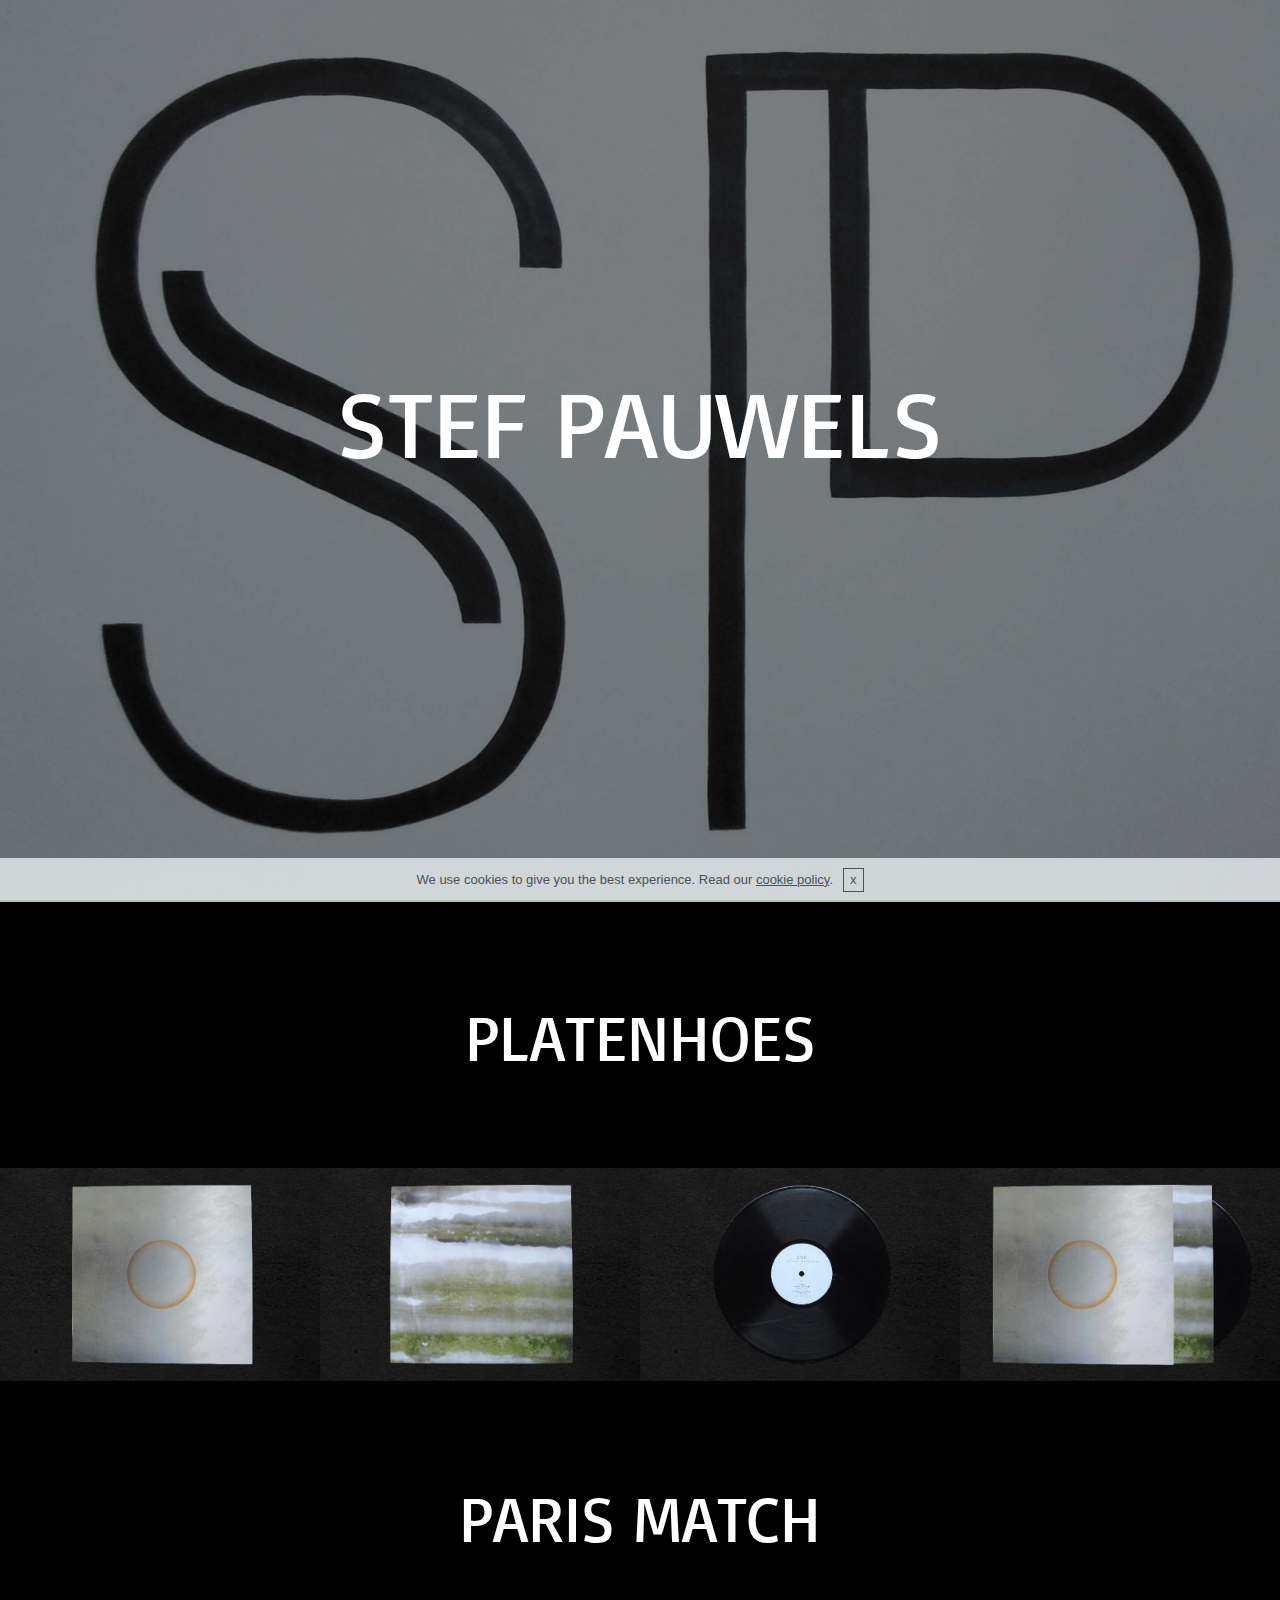
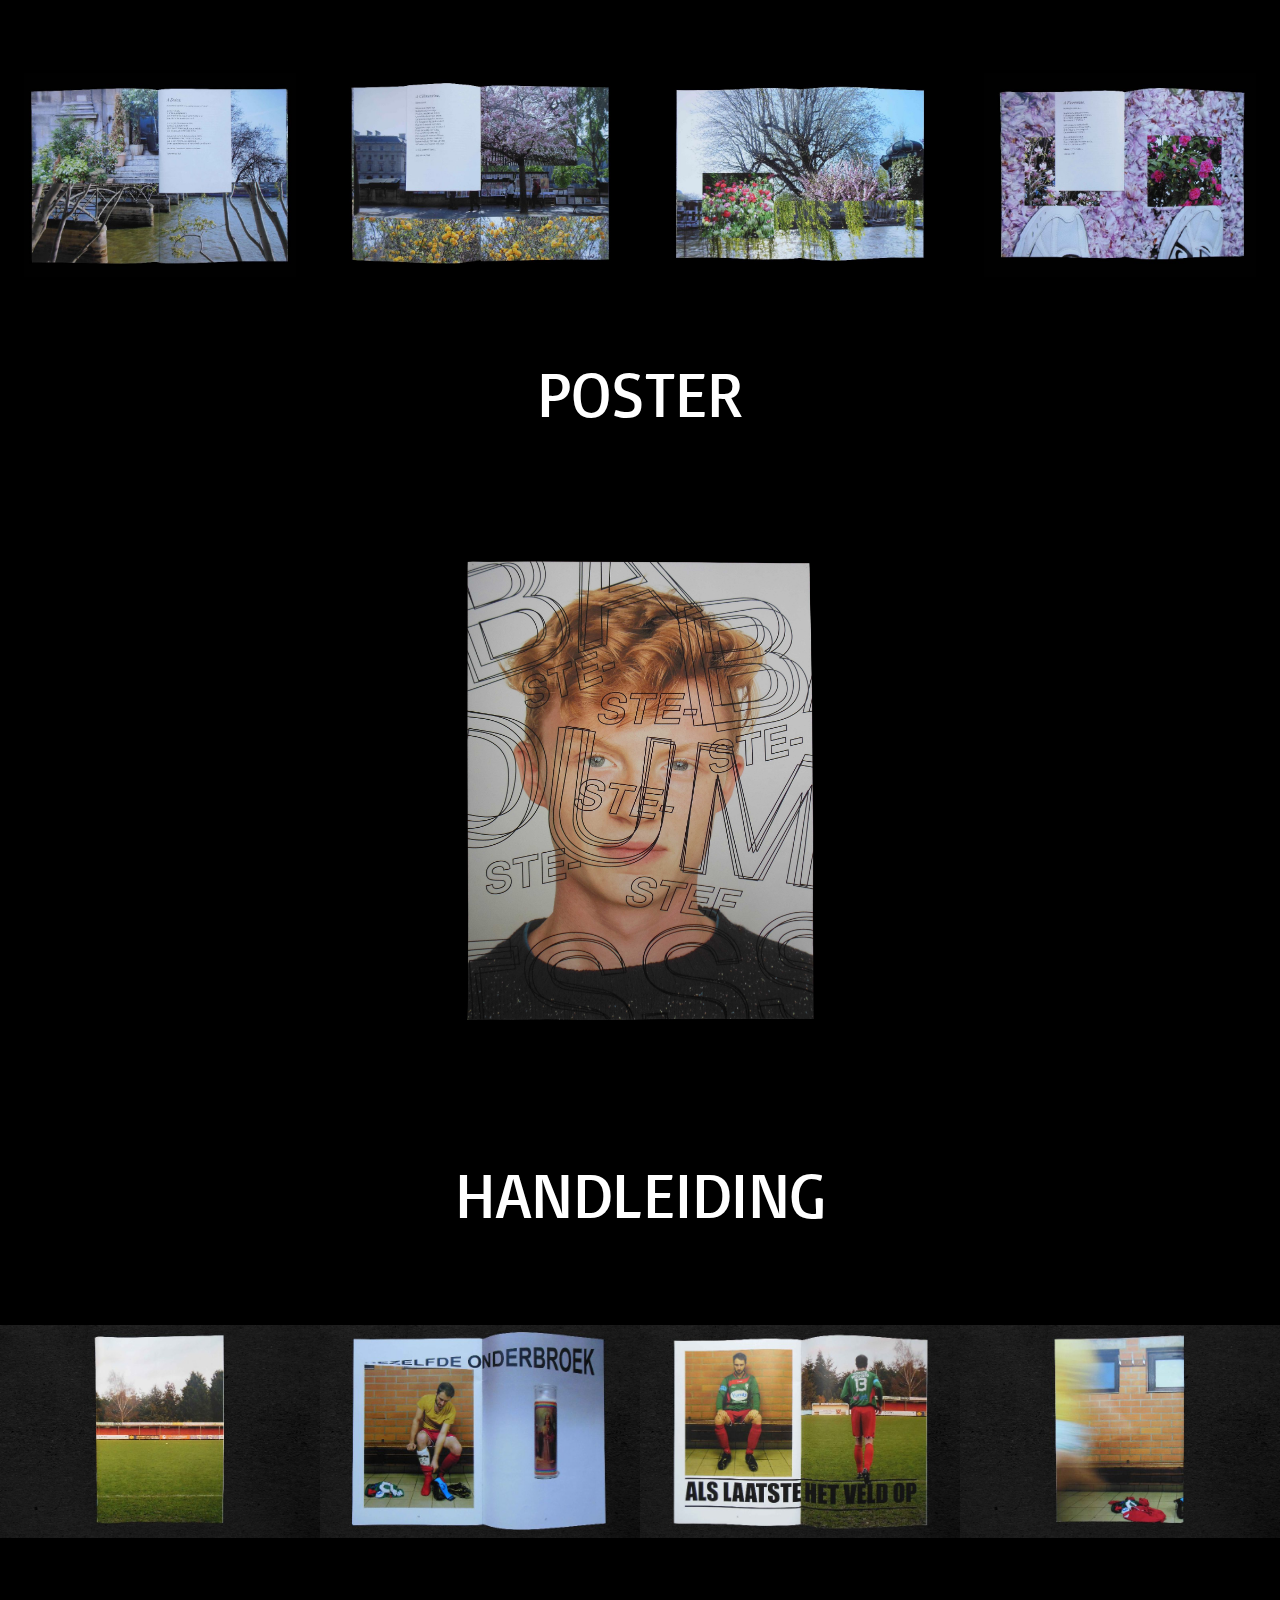
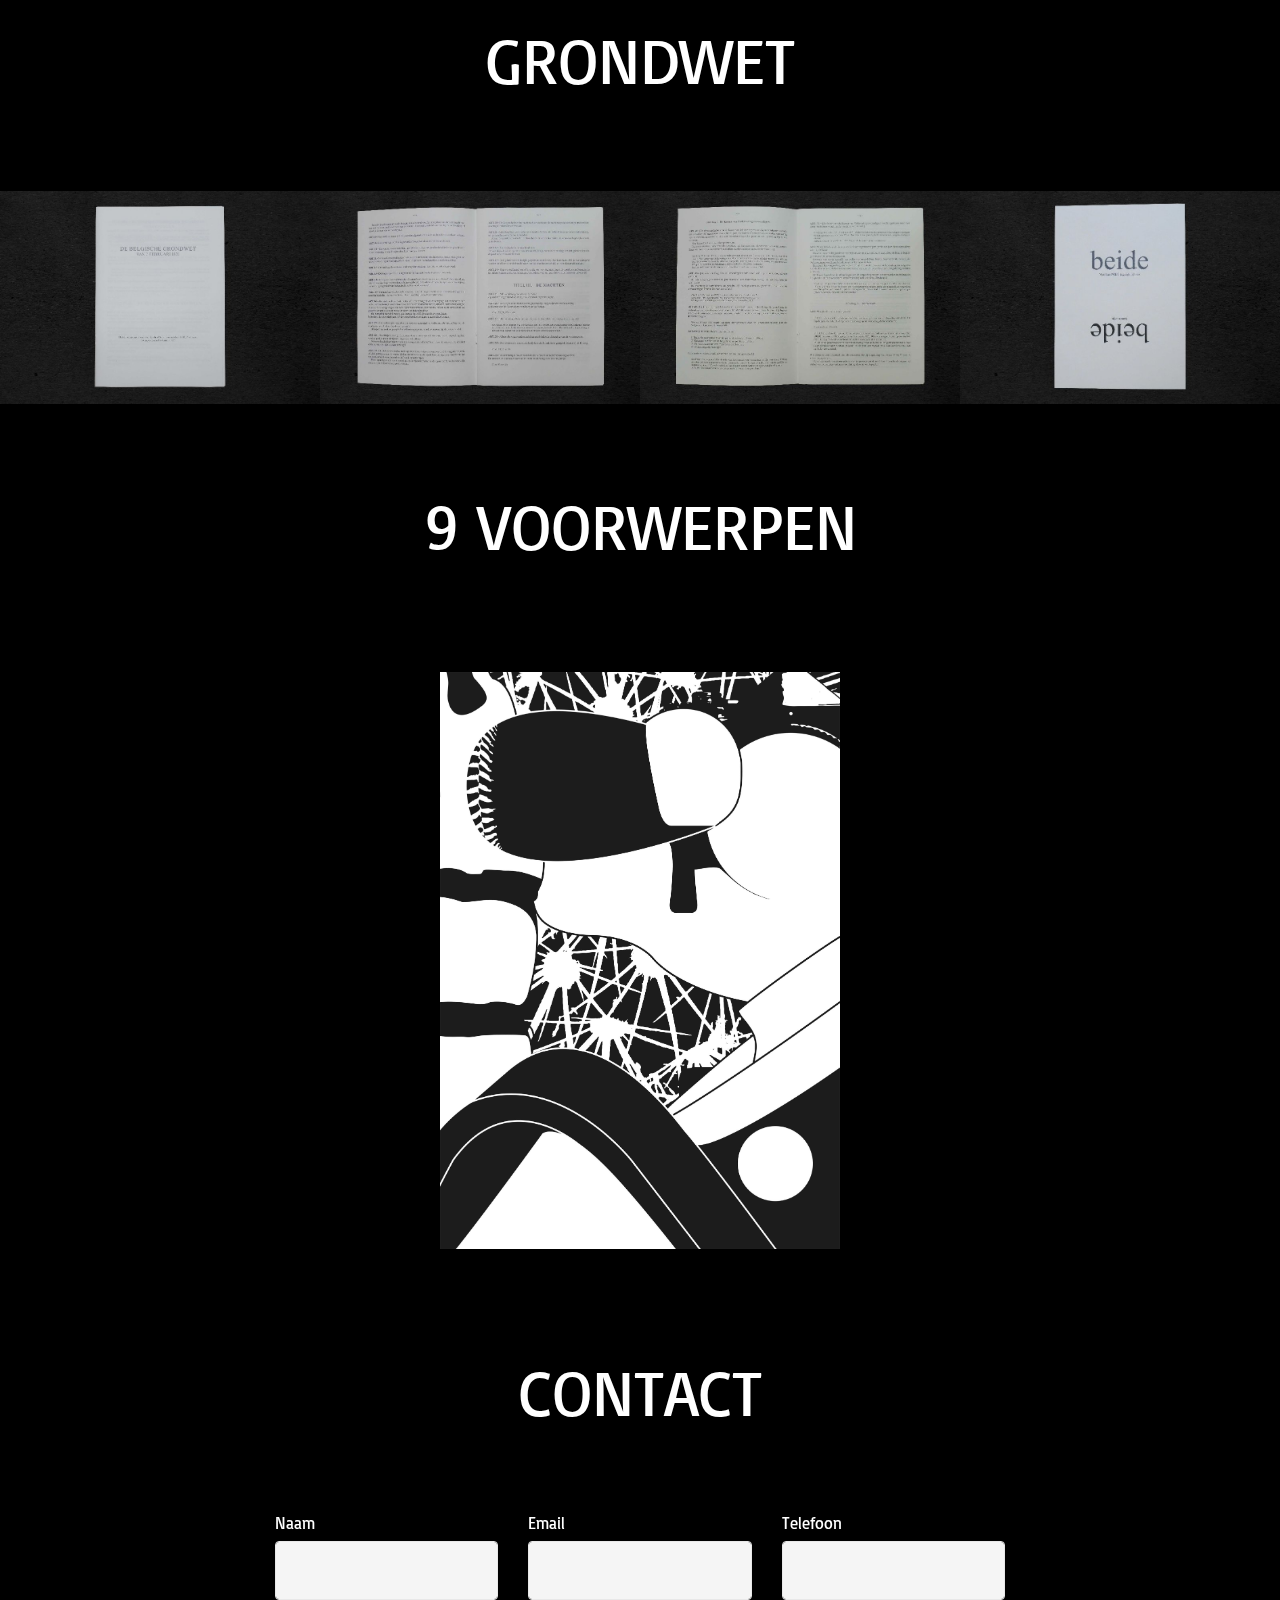
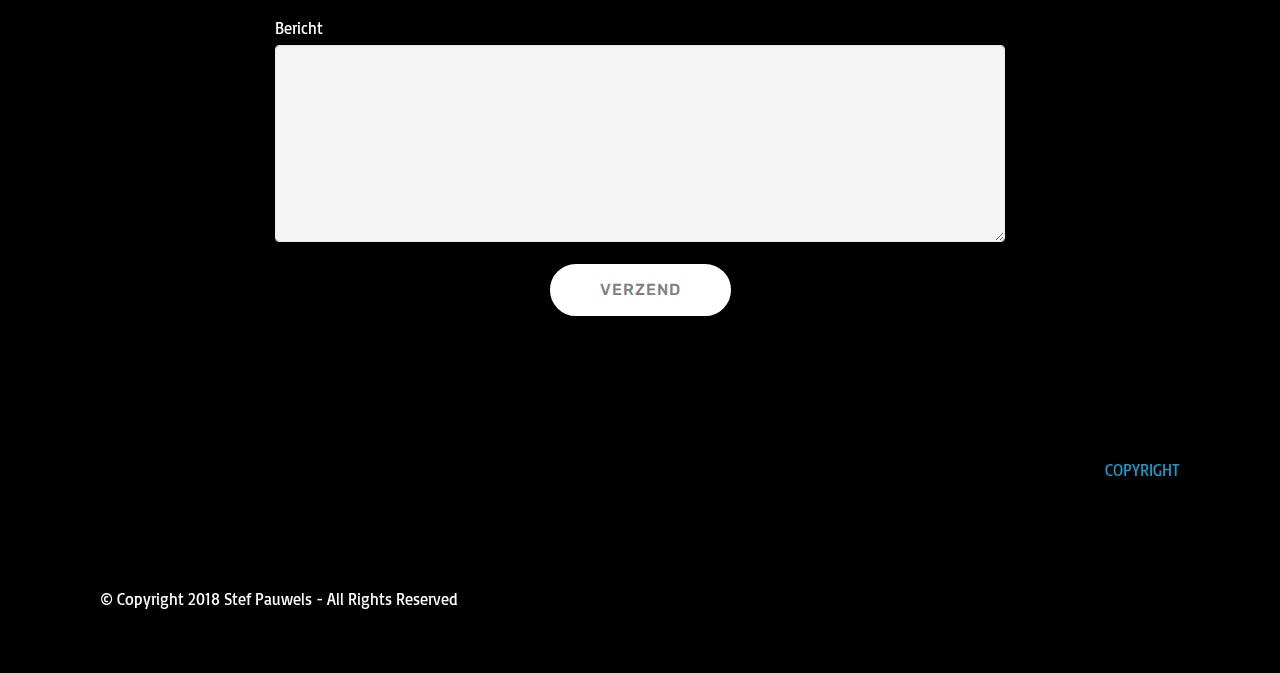
==== index.html @ 3b7733c1 "create github pages" ====
<!DOCTYPE html>
<html >
<head>
  <!-- Site made with Mobirise Website Builder v4.6.5, https://mobirise.com -->
  <meta charset="UTF-8">
  <meta http-equiv="X-UA-Compatible" content="IE=edge">
  <meta name="generator" content="Mobirise v4.6.5, mobirise.com">
  <meta name="viewport" content="width=device-width, initial-scale=1, minimum-scale=1">
  <link rel="shortcut icon" href="assets/images/logo4.png" type="image/x-icon">
  <meta name="description" content="">
  <title>Home</title>
  <link rel="stylesheet" href="assets/web/assets/mobirise-icons/mobirise-icons.css">
  <link rel="stylesheet" href="assets/tether/tether.min.css">
  <link rel="stylesheet" href="assets/bootstrap/css/bootstrap.min.css">
  <link rel="stylesheet" href="assets/bootstrap/css/bootstrap-grid.min.css">
  <link rel="stylesheet" href="assets/bootstrap/css/bootstrap-reboot.min.css">
  <link rel="stylesheet" href="assets/socicon/css/styles.css">
  <link rel="stylesheet" href="assets/theme/css/style.css">
  <link rel="stylesheet" href="assets/gallery/style.css">
  <link rel="stylesheet" href="assets/mobirise/css/mbr-additional.css" type="text/css">
  
  
  
</head>
<body>

<!-- Google Analytics -->
<!-- Global site tag (gtag.js) - Google Analytics -->
<script async src="https://www.googletagmanager.com/gtag/js?id=UA-115318507-1"></script>
<script>
  window.dataLayer = window.dataLayer || [];
  function gtag(){dataLayer.push(arguments);}
  gtag('js', new Date());

  gtag('config', 'UA-115318507-1');
</script>


<!-- /Google Analytics -->


  <section class="header5 cid-qzreT3tACo mbr-fullscreen mbr-parallax-background" id="header5-k">

    

    <div class="mbr-overlay" style="opacity: 0.4; background-color: rgb(0, 0, 0);">
    </div>
    <div class="container">
        <div class="row justify-content-center">
            <div class="mbr-white col-md-10">
                <h1 class="mbr-section-title align-center pb-3 mbr-fonts-style display-5">
                    STEF PAUWELS</h1>
                <p class="mbr-text align-center display-5 pb-3 mbr-fonts-style"></p>
                
            </div>
        </div>
    </div>

    
</section>

<section class="engine"><a href="https://mobirise.ws/b">best site creator</a></section><section class="mbr-section content4 cid-qzrllGIpne" id="content4-s">

    

    <div class="container">
        <div class="media-container-row">
            <div class="title col-12 col-md-8">
                <h2 class="align-center pb-3 mbr-fonts-style display-2">
                    PLATENHOES<br></h2>
                <h3 class="mbr-section-subtitle align-center mbr-light mbr-fonts-style display-5"></h3>
                
            </div>
        </div>
    </div>
</section>

<section class="mbr-gallery mbr-slider-carousel cid-qzyyqMeddB" id="gallery3-12">

    

    <div>
        <div><!-- Filter --><!-- Gallery --><div class="mbr-gallery-row"><div class="mbr-gallery-layout-default"><div><div><div class="mbr-gallery-item mbr-gallery-item--p0" data-video-url="false" data-tags="Awesome"><div href="#lb-gallery3-12" data-slide-to="0" data-toggle="modal"><img src="assets/images/platenhoes-4-800x533.jpg" alt=""><span class="icon-focus"></span></div></div><div class="mbr-gallery-item mbr-gallery-item--p0" data-video-url="false" data-tags="Responsive"><div href="#lb-gallery3-12" data-slide-to="1" data-toggle="modal"><img src="assets/images/platenhoes-5-800x533.jpg" alt=""><span class="icon-focus"></span></div></div><div class="mbr-gallery-item mbr-gallery-item--p0" data-video-url="false" data-tags="Creative"><div href="#lb-gallery3-12" data-slide-to="2" data-toggle="modal"><img src="assets/images/platenhoes-6-800x533.jpg" alt=""><span class="icon-focus"></span></div></div><div class="mbr-gallery-item mbr-gallery-item--p0" data-video-url="false" data-tags="Creative"><div href="#lb-gallery3-12" data-slide-to="3" data-toggle="modal"><img src="assets/images/platenhoes-7-800x533.jpg" alt=""><span class="icon-focus"></span></div></div></div></div><div class="clearfix"></div></div></div><!-- Lightbox --><div data-app-prevent-settings="" class="mbr-slider modal fade carousel slide" tabindex="-1" data-keyboard="true" data-interval="false" id="lb-gallery3-12"><div class="modal-dialog"><div class="modal-content"><div class="modal-body"><div class="carousel-inner"><div class="carousel-item"><img src="assets/images/platenhoes-4.jpg" alt=""></div><div class="carousel-item"><img src="assets/images/platenhoes-5.jpg" alt=""></div><div class="carousel-item"><img src="assets/images/platenhoes-6.jpg" alt=""></div><div class="carousel-item active"><img src="assets/images/platenhoes-7.jpg" alt=""></div></div><a class="carousel-control carousel-control-prev" role="button" data-slide="prev" href="#lb-gallery3-12"><span class="mbri-left mbr-iconfont" aria-hidden="true"></span><span class="sr-only">Previous</span></a><a class="carousel-control carousel-control-next" role="button" data-slide="next" href="#lb-gallery3-12"><span class="mbri-right mbr-iconfont" aria-hidden="true"></span><span class="sr-only">Next</span></a><a class="close" href="#" role="button" data-dismiss="modal"><span class="sr-only">Close</span></a></div></div></div></div></div>
    </div>

</section>

<section class="mbr-section content4 cid-qzrhGacxRW" id="content4-p">

    

    <div class="container">
        <div class="media-container-row">
            <div class="title col-12 col-md-8">
                <h2 class="align-center pb-3 mbr-fonts-style display-2">
                    PARIS MATCH</h2>
                <h3 class="mbr-section-subtitle align-center mbr-light mbr-fonts-style display-5"></h3>
                
            </div>
        </div>
    </div>
</section>

<section class="mbr-gallery mbr-slider-carousel cid-qzyAArPxoa" id="gallery3-13">

    

    <div>
        <div><!-- Filter --><!-- Gallery --><div class="mbr-gallery-row"><div class="mbr-gallery-layout-default"><div><div><div class="mbr-gallery-item mbr-gallery-item--p3" data-video-url="false" data-tags="Awesome"><div href="#lb-gallery3-13" data-slide-to="0" data-toggle="modal"><img src="assets/images/boekje-parijs-4-800x600.jpg" alt=""><span class="icon-focus"></span></div></div><div class="mbr-gallery-item mbr-gallery-item--p3" data-video-url="false" data-tags="Responsive"><div href="#lb-gallery3-13" data-slide-to="1" data-toggle="modal"><img src="assets/images/boekje-parijs-3-800x600.jpg" alt=""><span class="icon-focus"></span></div></div><div class="mbr-gallery-item mbr-gallery-item--p3" data-video-url="false" data-tags="Creative"><div href="#lb-gallery3-13" data-slide-to="2" data-toggle="modal"><img src="assets/images/boekje-parijs-2-800x600.jpg" alt=""><span class="icon-focus"></span></div></div><div class="mbr-gallery-item mbr-gallery-item--p3" data-video-url="false" data-tags="Animated"><div href="#lb-gallery3-13" data-slide-to="3" data-toggle="modal"><img src="assets/images/boekje-parijs-1-800x600.jpg" alt=""><span class="icon-focus"></span></div></div></div></div><div class="clearfix"></div></div></div><!-- Lightbox --><div data-app-prevent-settings="" class="mbr-slider modal fade carousel slide" tabindex="-1" data-keyboard="true" data-interval="false" id="lb-gallery3-13"><div class="modal-dialog"><div class="modal-content"><div class="modal-body"><div class="carousel-inner"><div class="carousel-item"><img src="assets/images/boekje-parijs-4.jpg" alt=""></div><div class="carousel-item"><img src="assets/images/boekje-parijs-3.jpg" alt=""></div><div class="carousel-item"><img src="assets/images/boekje-parijs-2.jpg" alt=""></div><div class="carousel-item active"><img src="assets/images/boekje-parijs-1.jpg" alt=""></div></div><a class="carousel-control carousel-control-prev" role="button" data-slide="prev" href="#lb-gallery3-13"><span class="mbri-left mbr-iconfont" aria-hidden="true"></span><span class="sr-only">Previous</span></a><a class="carousel-control carousel-control-next" role="button" data-slide="next" href="#lb-gallery3-13"><span class="mbri-right mbr-iconfont" aria-hidden="true"></span><span class="sr-only">Next</span></a><a class="close" href="#" role="button" data-dismiss="modal"><span class="sr-only">Close</span></a></div></div></div></div></div>
    </div>

</section>

<section class="mbr-section content4 cid-qA66WFr2Zl" id="content4-16">

    

    <div class="container">
        <div class="media-container-row">
            <div class="title col-12 col-md-8">
                <h2 class="align-center pb-3 mbr-fonts-style display-2">POSTER</h2>
                
                
            </div>
        </div>
    </div>
</section>

<section class="cid-qA66IV83RN" id="image3-15">

    

    <figure class="mbr-figure container">
            <div class="image-block" style="width: 36%;">
                <img src="assets/images/triootjes.jpg" width="1400" alt="Mobirise" title="">
                
            </div>
    </figure>
</section>

<section class="mbr-section content4 cid-qAdxAlkM3o" id="content4-1a">

    

    <div class="container">
        <div class="media-container-row">
            <div class="title col-12 col-md-8">
                <h2 class="align-center pb-3 mbr-fonts-style display-2">
                    HANDLEIDING</h2>
                
                
            </div>
        </div>
    </div>
</section>

<section class="mbr-gallery mbr-slider-carousel cid-qAdqvTeg27" id="gallery3-18">

    

    <div>
        <div><!-- Filter --><!-- Gallery --><div class="mbr-gallery-row"><div class="mbr-gallery-layout-default"><div><div><div class="mbr-gallery-item mbr-gallery-item--p0" data-video-url="false" data-tags="Animated"><div href="#lb-gallery3-18" data-slide-to="0" data-toggle="modal"><img src="assets/images/handleiding-7-800x533.jpg" alt=""><span class="icon-focus"></span></div></div><div class="mbr-gallery-item mbr-gallery-item--p0" data-video-url="false" data-tags="Animated"><div href="#lb-gallery3-18" data-slide-to="1" data-toggle="modal"><img src="assets/images/handleiding-8-800x533.jpg" alt=""><span class="icon-focus"></span></div></div><div class="mbr-gallery-item mbr-gallery-item--p0" data-video-url="false" data-tags="Animated"><div href="#lb-gallery3-18" data-slide-to="2" data-toggle="modal"><img src="assets/images/handleiding-9-800x533.jpg" alt=""><span class="icon-focus"></span></div></div><div class="mbr-gallery-item mbr-gallery-item--p0" data-video-url="false" data-tags="Animated"><div href="#lb-gallery3-18" data-slide-to="3" data-toggle="modal"><img src="assets/images/handleiding-10-800x533.jpg" alt=""><span class="icon-focus"></span></div></div></div></div><div class="clearfix"></div></div></div><!-- Lightbox --><div data-app-prevent-settings="" class="mbr-slider modal fade carousel slide" tabindex="-1" data-keyboard="true" data-interval="false" id="lb-gallery3-18"><div class="modal-dialog"><div class="modal-content"><div class="modal-body"><div class="carousel-inner"><div class="carousel-item"><img src="assets/images/handleiding-7.jpg" alt=""></div><div class="carousel-item"><img src="assets/images/handleiding-8.jpg" alt=""></div><div class="carousel-item"><img src="assets/images/handleiding-9.jpg" alt=""></div><div class="carousel-item active"><img src="assets/images/handleiding-10.jpg" alt=""></div></div><a class="carousel-control carousel-control-prev" role="button" data-slide="prev" href="#lb-gallery3-18"><span class="mbri-left mbr-iconfont" aria-hidden="true"></span><span class="sr-only">Previous</span></a><a class="carousel-control carousel-control-next" role="button" data-slide="next" href="#lb-gallery3-18"><span class="mbri-right mbr-iconfont" aria-hidden="true"></span><span class="sr-only">Next</span></a><a class="close" href="#" role="button" data-dismiss="modal"><span class="sr-only">Close</span></a></div></div></div></div></div>
    </div>

</section>

<section class="mbr-section content5 cid-qBl3NdYVs5" id="content5-1d">

    

    

    <div class="container">
        <div class="media-container-row">
            <div class="title col-12 col-md-8">
                <h2 class="align-center mbr-bold mbr-white pb-3 mbr-fonts-style display-2"><span style="font-weight: normal;">GRONDWET</span></h2>
                
                
                
            </div>
        </div>
    </div>
</section>

<section class="mbr-gallery mbr-slider-carousel cid-qBl4dOlU2H" id="gallery3-1e">

    

    <div>
        <div><!-- Filter --><!-- Gallery --><div class="mbr-gallery-row"><div class="mbr-gallery-layout-default"><div><div><div class="mbr-gallery-item mbr-gallery-item--p0" data-video-url="false" data-tags="Animated"><div href="#lb-gallery3-1e" data-slide-to="0" data-toggle="modal"><img src="assets/images/grondwet-1-800x533.jpg" alt=""><span class="icon-focus"></span></div></div><div class="mbr-gallery-item mbr-gallery-item--p0" data-video-url="false" data-tags="Animated"><div href="#lb-gallery3-1e" data-slide-to="1" data-toggle="modal"><img src="assets/images/grondwet-2-800x533.jpg" alt=""><span class="icon-focus"></span></div></div><div class="mbr-gallery-item mbr-gallery-item--p0" data-video-url="false" data-tags="Animated"><div href="#lb-gallery3-1e" data-slide-to="2" data-toggle="modal"><img src="assets/images/grondwet-3-800x533.jpg" alt=""><span class="icon-focus"></span></div></div><div class="mbr-gallery-item mbr-gallery-item--p0" data-video-url="false" data-tags="Animated"><div href="#lb-gallery3-1e" data-slide-to="3" data-toggle="modal"><img src="assets/images/grondwet-5-800x533.jpg" alt=""><span class="icon-focus"></span></div></div></div></div><div class="clearfix"></div></div></div><!-- Lightbox --><div data-app-prevent-settings="" class="mbr-slider modal fade carousel slide" tabindex="-1" data-keyboard="true" data-interval="false" id="lb-gallery3-1e"><div class="modal-dialog"><div class="modal-content"><div class="modal-body"><div class="carousel-inner"><div class="carousel-item"><img src="assets/images/grondwet-1.jpg" alt=""></div><div class="carousel-item"><img src="assets/images/grondwet-2.jpg" alt=""></div><div class="carousel-item"><img src="assets/images/grondwet-3.jpg" alt=""></div><div class="carousel-item active"><img src="assets/images/grondwet-5.jpg" alt=""></div></div><a class="carousel-control carousel-control-prev" role="button" data-slide="prev" href="#lb-gallery3-1e"><span class="mbri-left mbr-iconfont" aria-hidden="true"></span><span class="sr-only">Previous</span></a><a class="carousel-control carousel-control-next" role="button" data-slide="next" href="#lb-gallery3-1e"><span class="mbri-right mbr-iconfont" aria-hidden="true"></span><span class="sr-only">Next</span></a><a class="close" href="#" role="button" data-dismiss="modal"><span class="sr-only">Close</span></a></div></div></div></div></div>
    </div>

</section>

<section class="mbr-section content5 cid-qBrryMXy2h" id="content5-1f">

    

    

    <div class="container">
        <div class="media-container-row">
            <div class="title col-12 col-md-8">
                <h2 class="align-center mbr-bold mbr-white pb-3 mbr-fonts-style display-2"><span style="font-weight: normal;">9 VOORWERPEN</span></h2>
                
                
                
            </div>
        </div>
    </div>
</section>

<section class="cid-qBrrKBh8BM" id="image3-1g">

    

    <figure class="mbr-figure container">
            <div class="image-block" style="width: 36%;">
                <img src="assets/images/9-voorwerpen.jpg" width="1400" alt="Mobirise" title="">
                
            </div>
    </figure>
</section>

<section class="mbr-section form1 cid-qzrixkik16" id="form1-q">

    

    
    <div class="container">
        <div class="row justify-content-center">
            <div class="title col-12 col-lg-8">
                <h2 class="mbr-section-title align-center pb-3 mbr-fonts-style display-2">
                    CONTACT</h2>
                <h3 class="mbr-section-subtitle align-center mbr-light pb-3 mbr-fonts-style display-5"></h3>
            </div>
        </div>
    </div>
    <div class="container">
        <div class="row justify-content-center">
            <div class="media-container-column col-lg-8" data-form-type="formoid">
                    <div data-form-alert="" hidden="">Thanks for filling out the form!</div>
            
                    <form class="mbr-form" action="https://mobirise.com/" method="post" data-form-title="Mobirise Form"><input type="hidden" name="email" data-form-email="true" value="PIPLz07psQiCvxhJ2p3T6duy3Lh6C8UoBTvqS36a20r99ep36+fchhrQnxbF2/Da51xkN9Ozbp4SMjHPc3K24JYU8EXNCmILgbIn9n3UetfW68UPwPOhpdqwFoCLUPaj" data-form-field="Email">
                        <div class="row row-sm-offset">
                            <div class="col-md-4 multi-horizontal" data-for="name">
                                <div class="form-group">
                                    <label class="form-control-label mbr-fonts-style display-7" for="name-form1-q">Naam</label>
                                    <input type="text" class="form-control" name="name" data-form-field="Name" required="" id="name-form1-q">
                                </div>
                            </div>
                            <div class="col-md-4 multi-horizontal" data-for="email">
                                <div class="form-group">
                                    <label class="form-control-label mbr-fonts-style display-7" for="email-form1-q">Email</label>
                                    <input type="email" class="form-control" name="email" data-form-field="Email" required="" id="email-form1-q">
                                </div>
                            </div>
                            <div class="col-md-4 multi-horizontal" data-for="phone">
                                <div class="form-group">
                                    <label class="form-control-label mbr-fonts-style display-7" for="phone-form1-q">Telefoon</label>
                                    <input type="tel" class="form-control" name="phone" data-form-field="Phone" id="phone-form1-q">
                                </div>
                            </div>
                        </div>
                        <div class="form-group" data-for="message">
                            <label class="form-control-label mbr-fonts-style display-7" for="message-form1-q">Bericht</label>
                            <textarea type="text" class="form-control" name="message" rows="7" data-form-field="Message" id="message-form1-q"></textarea>
                        </div>
            
                        <span class="input-group-btn"><button href="" type="submit" class="btn btn-form btn-white display-4">VERZEND</button></span>
                    </form>
            </div>
        </div>
    </div>
</section>

<section class="cid-qLBGe76kO6" id="footer5-1k">

    

    

    <div class="container">
        <div class="media-container-row">
            <div class="col-md-3">
                <div class="media-wrap">
                    <a href="https://mobirise.com/">
                       <img src="assets/images/zwart-500x500.png" alt="Mobirise" title="">
                    </a>
                </div>
            </div>
            <div class="col-md-9">
                <p class="mbr-text align-right links mbr-fonts-style display-7">&nbsp;<a href="page1.html">COPYRIGHT</a></p>
            </div>
        </div>
        <div class="footer-lower">
            <div class="media-container-row">
                <div class="col-md-12">
                    <hr>
                </div>
            </div>
            <div class="media-container-row mbr-white">
                <div class="col-md-6 copyright">
                    <p class="mbr-text mbr-fonts-style display-7">
                        © Copyright 2018 Stef Pauwels - All Rights Reserved
                    </p>
                </div>
                <div class="col-md-6">
                    
                </div>
            </div>
        </div>
    </div>
</section>


  <script src="assets/web/assets/jquery/jquery.min.js"></script>
  <script src="assets/popper/popper.min.js"></script>
  <script src="assets/tether/tether.min.js"></script>
  <script src="assets/bootstrap/js/bootstrap.min.js"></script>
  <script src="assets/smoothscroll/smooth-scroll.js"></script>
  <script src="assets/cookies-alert-plugin/cookies-alert-core.js"></script>
  <script src="assets/cookies-alert-plugin/cookies-alert-script.js"></script>
  <script src="assets/parallax/jarallax.min.js"></script>
  <script src="assets/bootstrapcarouselswipe/bootstrap-carousel-swipe.js"></script>
  <script src="assets/vimeoplayer/jquery.mb.vimeo_player.js"></script>
  <script src="assets/masonry/masonry.pkgd.min.js"></script>
  <script src="assets/imagesloaded/imagesloaded.pkgd.min.js"></script>
  <script src="assets/theme/js/script.js"></script>
  <script src="assets/gallery/player.min.js"></script>
  <script src="assets/gallery/script.js"></script>
  <script src="assets/slidervideo/script.js"></script>
  <script src="assets/formoid/formoid.min.js"></script>
  
  
<input name="cookieData" type="hidden" data-cookie-text="We use cookies to give you the best experience. Read our <a href='privacy.html'>cookie policy</a>.">
  </body>
</html>
---- assets/web/assets/mobirise-icons/mobirise-icons.css ----
@font-face {
  font-family: 'MobiriseIcons';
  src:  url('mobirise-icons.eot?spat4u');
  src:  url('mobirise-icons.eot?spat4u#iefix') format('embedded-opentype'),
    url('mobirise-icons.ttf?spat4u') format('truetype'),
    url('mobirise-icons.woff?spat4u') format('woff'),
    url('mobirise-icons.svg?spat4u#MobiriseIcons') format('svg');
  font-weight: normal;
  font-style: normal;
}

[class^="mbri-"], [class*=" mbri-"] {
  /* use !important to prevent issues with browser extensions that change fonts */
  font-family: MobiriseIcons !important;
  speak: none;
  font-style: normal;
  font-weight: normal;
  font-variant: normal;
  text-transform: none;
  line-height: 1;

  /* Better Font Rendering =========== */
  -webkit-font-smoothing: antialiased;
  -moz-osx-font-smoothing: grayscale;
}

.mbri-add-submenu:before {
  content: "\e900";
}
.mbri-alert:before {
  content: "\e901";
}
.mbri-align-center:before {
  content: "\e902";
}
.mbri-align-justify:before {
  content: "\e903";
}
.mbri-align-left:before {
  content: "\e904";
}
.mbri-align-right:before {
  content: "\e905";
}
.mbri-android:before {
  content: "\e906";
}
.mbri-apple:before {
  content: "\e907";
}
.mbri-arrow-down:before {
  content: "\e908";
}
.mbri-arrow-next:before {
  content: "\e909";
}
.mbri-arrow-prev:before {
  content: "\e90a";
}
.mbri-arrow-up:before {
  content: "\e90b";
}
.mbri-bold:before {
  content: "\e90c";
}
.mbri-bookmark:before {
  content: "\e90d";
}
.mbri-bootstrap:before {
  content: "\e90e";
}
.mbri-briefcase:before {
  content: "\e90f";
}
.mbri-browse:before {
  content: "\e910";
}
.mbri-bulleted-list:before {
  content: "\e911";
}
.mbri-calendar:before {
  content: "\e912";
}
.mbri-camera:before {
  content: "\e913";
}
.mbri-cart-add:before {
  content: "\e914";
}
.mbri-cart-full:before {
  content: "\e915";
}
.mbri-cash:before {
  content: "\e916";
}
.mbri-change-style:before {
  content: "\e917";
}
.mbri-chat:before {
  content: "\e918";
}
.mbri-clock:before {
  content: "\e919";
}
.mbri-close:before {
  content: "\e91a";
}
.mbri-cloud:before {
  content: "\e91b";
}
.mbri-code:before {
  content: "\e91c";
}
.mbri-contact-form:before {
  content: "\e91d";
}
.mbri-credit-card:before {
  content: "\e91e";
}
.mbri-cursor-click:before {
  content: "\e91f";
}
.mbri-cust-feedback:before {
  content: "\e920";
}
.mbri-database:before {
  content: "\e921";
}
.mbri-delivery:before {
  content: "\e922";
}
.mbri-desktop:before {
  content: "\e923";
}
.mbri-devices:before {
  content: "\e924";
}
.mbri-down:before {
  content: "\e925";
}
.mbri-download:before {
  content: "\e989";
}
.mbri-drag-n-drop:before {
  content: "\e927";
}
.mbri-drag-n-drop2:before {
  content: "\e928";
}
.mbri-edit:before {
  content: "\e929";
}
.mbri-edit2:before {
  content: "\e92a";
}
.mbri-error:before {
  content: "\e92b";
}
.mbri-extension:before {
  content: "\e92c";
}
.mbri-features:before {
  content: "\e92d";
}
.mbri-file:before {
  content: "\e92e";
}
.mbri-flag:before {
  content: "\e92f";
}
.mbri-folder:before {
  content: "\e930";
}
.mbri-gift:before {
  content: "\e931";
}
.mbri-github:before {
  content: "\e932";
}
.mbri-globe:before {
  content: "\e933";
}
.mbri-globe-2:before {
  content: "\e934";
}
.mbri-growing-chart:before {
  content: "\e935";
}
.mbri-hearth:before {
  content: "\e936";
}
.mbri-help:before {
  content: "\e937";
}
.mbri-home:before {
  content: "\e938";
}
.mbri-hot-cup:before {
  content: "\e939";
}
.mbri-idea:before {
  content: "\e93a";
}
.mbri-image-gallery:before {
  content: "\e93b";
}
.mbri-image-slider:before {
  content: "\e93c";
}
.mbri-info:before {
  content: "\e93d";
}
.mbri-italic:before {
  content: "\e93e";
}
.mbri-key:before {
  content: "\e93f";
}
.mbri-laptop:before {
  content: "\e940";
}
.mbri-layers:before {
  content: "\e941";
}
.mbri-left-right:before {
  content: "\e942";
}
.mbri-left:before {
  content: "\e943";
}
.mbri-letter:before {
  content: "\e944";
}
.mbri-like:before {
  content: "\e945";
}
.mbri-link:before {
  content: "\e946";
}
.mbri-lock:before {
  content: "\e947";
}
.mbri-login:before {
  content: "\e948";
}
.mbri-logout:before {
  content: "\e949";
}
.mbri-magic-stick:before {
  content: "\e94a";
}
.mbri-map-pin:before {
  content: "\e94b";
}
.mbri-menu:before {
  content: "\e94c";
}
.mbri-mobile:before {
  content: "\e94d";
}
.mbri-mobile2:before {
  content: "\e94e";
}
.mbri-mobirise:before {
  content: "\e94f";
}
.mbri-more-horizontal:before {
  content: "\e950";
}
.mbri-more-vertical:before {
  content: "\e951";
}
.mbri-music:before {
  content: "\e952";
}
.mbri-new-file:before {
  content: "\e953";
}
.mbri-numbered-list:before {
  content: "\e954";
}
.mbri-opened-folder:before {
  content: "\e955";
}
.mbri-pages:before {
  content: "\e956";
}
.mbri-paper-plane:before {
  content: "\e957";
}
.mbri-paperclip:before {
  content: "\e958";
}
.mbri-photo:before {
  content: "\e959";
}
.mbri-photos:before {
  content: "\e95a";
}
.mbri-pin:before {
  content: "\e95b";
}
.mbri-play:before {
  content: "\e95c";
}
.mbri-plus:before {
  content: "\e95d";
}
.mbri-preview:before {
  content: "\e95e";
}
.mbri-print:before {
  content: "\e95f";
}
.mbri-protect:before {
  content: "\e960";
}
.mbri-question:before {
  content: "\e961";
}
.mbri-quote-left:before {
  content: "\e962";
}
.mbri-quote-right:before {
  content: "\e963";
}
.mbri-refresh:before {
  content: "\e964";
}
.mbri-responsive:before {
  content: "\e965";
}
.mbri-right:before {
  content: "\e966";
}
.mbri-rocket:before {
  content: "\e967";
}
.mbri-sad-face:before {
  content: "\e968";
}
.mbri-sale:before {
  content: "\e969";
}
.mbri-save:before {
  content: "\e96a";
}
.mbri-search:before {
  content: "\e96b";
}
.mbri-setting:before {
  content: "\e96c";
}
.mbri-setting2:before {
  content: "\e96d";
}
.mbri-setting3:before {
  content: "\e96e";
}
.mbri-share:before {
  content: "\e96f";
}
.mbri-shopping-bag:before {
  content: "\e970";
}
.mbri-shopping-basket:before {
  content: "\e971";
}
.mbri-shopping-cart:before {
  content: "\e972";
}
.mbri-sites:before {
  content: "\e973";
}
.mbri-smile-face:before {
  content: "\e974";
}
.mbri-speed:before {
  content: "\e975";
}
.mbri-star:before {
  content: "\e976";
}
.mbri-success:before {
  content: "\e977";
}
.mbri-sun:before {
  content: "\e978";
}
.mbri-sun2:before {
  content: "\e979";
}
.mbri-tablet:before {
  content: "\e97a";
}
.mbri-tablet-vertical:before {
  content: "\e97b";
}
.mbri-target:before {
  content: "\e97c";
}
.mbri-timer:before {
  content: "\e97d";
}
.mbri-to-ftp:before {
  content: "\e97e";
}
.mbri-to-local-drive:before {
  content: "\e97f";
}
.mbri-touch-swipe:before {
  content: "\e980";
}
.mbri-touch:before {
  content: "\e981";
}
.mbri-trash:before {
  content: "\e982";
}
.mbri-underline:before {
  content: "\e983";
}
.mbri-unlink:before {
  content: "\e984";
}
.mbri-unlock:before {
  content: "\e985";
}
.mbri-up-down:before {
  content: "\e986";
}
.mbri-up:before {
  content: "\e987";
}
.mbri-update:before {
  content: "\e988";
}
.mbri-upload:before {
 content: "\e926"; 
}
.mbri-user:before {
  content: "\e98a";
}
.mbri-user2:before {
  content: "\e98b";
}
.mbri-users:before {
  content: "\e98c";
}
.mbri-video:before {
  content: "\e98d";
}
.mbri-video-play:before {
  content: "\e98e";
}
.mbri-watch:before {
  content: "\e98f";
}
.mbri-website-theme:before {
  content: "\e990";
}
.mbri-wifi:before {
  content: "\e991";
}
.mbri-windows:before {
  content: "\e992";
}
.mbri-zoom-out:before {
  content: "\e993";
}
.mbri-redo:before {
  content: "\e994";
}
.mbri-undo:before {
  content: "\e995";
}
---- assets/socicon/css/styles.css ----
@charset "UTF-8";

@font-face {
  font-family: "socicon";
  src:url("../fonts/socicon.eot");
  src:url("../fonts/socicon.eot?#iefix") format("embedded-opentype"),
    url("../fonts/socicon.woff") format("woff"),
    url("../fonts/socicon.ttf") format("truetype"),
    url("../fonts/socicon.svg#socicon") format("svg");
  font-weight: normal;
  font-style: normal;

}

[data-icon]:before {
  font-family: "socicon" !important;
  content: attr(data-icon);
  font-style: normal !important;
  font-weight: normal !important;
  font-variant: normal !important;
  text-transform: none !important;
  speak: none;
  line-height: 1;
  -webkit-font-smoothing: antialiased;
  -moz-osx-font-smoothing: grayscale;
}

[class^="socicon-"]:before,
[class*=" socicon-"]:before {
  font-family: "socicon" !important;
  font-style: normal !important;
  font-weight: normal !important;
  font-variant: normal !important;
  text-transform: none !important;
  speak: none;
  line-height: 1;
  -webkit-font-smoothing: antialiased;
  -moz-osx-font-smoothing: grayscale;
}

.socicon-modelmayhem:before {
  content: "\e000";
}
.socicon-mixcloud:before {
  content: "\e001";
}
.socicon-drupal:before {
  content: "\e002";
}
.socicon-swarm:before {
  content: "\e003";
}
.socicon-istock:before {
  content: "\e004";
}
.socicon-yammer:before {
  content: "\e005";
}
.socicon-ello:before {
  content: "\e006";
}
.socicon-stackoverflow:before {
  content: "\e007";
}
.socicon-persona:before {
  content: "\e008";
}
.socicon-triplej:before {
  content: "\e009";
}
.socicon-houzz:before {
  content: "\e00a";
}
.socicon-rss:before {
  content: "\e00b";
}
.socicon-paypal:before {
  content: "\e00c";
}
.socicon-odnoklassniki:before {
  content: "\e00d";
}
.socicon-airbnb:before {
  content: "\e00e";
}
.socicon-periscope:before {
  content: "\e00f";
}
.socicon-outlook:before {
  content: "\e010";
}
.socicon-coderwall:before {
  content: "\e011";
}
.socicon-tripadvisor:before {
  content: "\e012";
}
.socicon-appnet:before {
  content: "\e013";
}
.socicon-goodreads:before {
  content: "\e014";
}
.socicon-tripit:before {
  content: "\e015";
}
.socicon-lanyrd:before {
  content: "\e016";
}
.socicon-slideshare:before {
  content: "\e017";
}
.socicon-buffer:before {
  content: "\e018";
}
.socicon-disqus:before {
  content: "\e019";
}
.socicon-vkontakte:before {
  content: "\e01a";
}
.socicon-whatsapp:before {
  content: "\e01b";
}
.socicon-patreon:before {
  content: "\e01c";
}
.socicon-storehouse:before {
  content: "\e01d";
}
.socicon-pocket:before {
  content: "\e01e";
}
.socicon-mail:before {
  content: "\e01f";
}
.socicon-blogger:before {
  content: "\e020";
}
.socicon-technorati:before {
  content: "\e021";
}
.socicon-reddit:before {
  content: "\e022";
}
.socicon-dribbble:before {
  content: "\e023";
}
.socicon-stumbleupon:before {
  content: "\e024";
}
.socicon-digg:before {
  content: "\e025";
}
.socicon-envato:before {
  content: "\e026";
}
.socicon-behance:before {
  content: "\e027";
}
.socicon-delicious:before {
  content: "\e028";
}
.socicon-deviantart:before {
  content: "\e029";
}
.socicon-forrst:before {
  content: "\e02a";
}
.socicon-play:before {
  content: "\e02b";
}
.socicon-zerply:before {
  content: "\e02c";
}
.socicon-wikipedia:before {
  content: "\e02d";
}
.socicon-apple:before {
  content: "\e02e";
}
.socicon-flattr:before {
  content: "\e02f";
}
.socicon-github:before {
  content: "\e030";
}
.socicon-renren:before {
  content: "\e031";
}
.socicon-friendfeed:before {
  content: "\e032";
}
.socicon-newsvine:before {
  content: "\e033";
}
.socicon-identica:before {
  content: "\e034";
}
.socicon-bebo:before {
  content: "\e035";
}
.socicon-zynga:before {
  content: "\e036";
}
.socicon-steam:before {
  content: "\e037";
}
.socicon-xbox:before {
  content: "\e038";
}
.socicon-windows:before {
  content: "\e039";
}
.socicon-qq:before {
  content: "\e03a";
}
.socicon-douban:before {
  content: "\e03b";
}
.socicon-meetup:before {
  content: "\e03c";
}
.socicon-playstation:before {
  content: "\e03d";
}
.socicon-android:before {
  content: "\e03e";
}
.socicon-snapchat:before {
  content: "\e03f";
}
.socicon-twitter:before {
  content: "\e040";
}
.socicon-facebook:before {
  content: "\e041";
}
.socicon-googleplus:before {
  content: "\e042";
}
.socicon-pinterest:before {
  content: "\e043";
}
.socicon-foursquare:before {
  content: "\e044";
}
.socicon-yahoo:before {
  content: "\e045";
}
.socicon-skype:before {
  content: "\e046";
}
.socicon-yelp:before {
  content: "\e047";
}
.socicon-feedburner:before {
  content: "\e048";
}
.socicon-linkedin:before {
  content: "\e049";
}
.socicon-viadeo:before {
  content: "\e04a";
}
.socicon-xing:before {
  content: "\e04b";
}
.socicon-myspace:before {
  content: "\e04c";
}
.socicon-soundcloud:before {
  content: "\e04d";
}
.socicon-spotify:before {
  content: "\e04e";
}
.socicon-grooveshark:before {
  content: "\e04f";
}
.socicon-lastfm:before {
  content: "\e050";
}
.socicon-youtube:before {
  content: "\e051";
}
.socicon-vimeo:before {
  content: "\e052";
}
.socicon-dailymotion:before {
  content: "\e053";
}
.socicon-vine:before {
  content: "\e054";
}
.socicon-flickr:before {
  content: "\e055";
}
.socicon-500px:before {
  content: "\e056";
}
.socicon-wordpress:before {
  content: "\e058";
}
.socicon-tumblr:before {
  content: "\e059";
}
.socicon-twitch:before {
  content: "\e05a";
}
.socicon-8tracks:before {
  content: "\e05b";
}
.socicon-amazon:before {
  content: "\e05c";
}
.socicon-icq:before {
  content: "\e05d";
}
.socicon-smugmug:before {
  content: "\e05e";
}
.socicon-ravelry:before {
  content: "\e05f";
}
.socicon-weibo:before {
  content: "\e060";
}
.socicon-baidu:before {
  content: "\e061";
}
.socicon-angellist:before {
  content: "\e062";
}
.socicon-ebay:before {
  content: "\e063";
}
.socicon-imdb:before {
  content: "\e064";
}
.socicon-stayfriends:before {
  content: "\e065";
}
.socicon-residentadvisor:before {
  content: "\e066";
}
.socicon-google:before {
  content: "\e067";
}
.socicon-yandex:before {
  content: "\e068";
}
.socicon-sharethis:before {
  content: "\e069";
}
.socicon-bandcamp:before {
  content: "\e06a";
}
.socicon-itunes:before {
  content: "\e06b";
}
.socicon-deezer:before {
  content: "\e06c";
}
.socicon-telegram:before {
  content: "\e06e";
}
.socicon-openid:before {
  content: "\e06f";
}
.socicon-amplement:before {
  content: "\e070";
}
.socicon-viber:before {
  content: "\e071";
}
.socicon-zomato:before {
  content: "\e072";
}
.socicon-draugiem:before {
  content: "\e074";
}
.socicon-endomodo:before {
  content: "\e075";
}
.socicon-filmweb:before {
  content: "\e076";
}
.socicon-stackexchange:before {
  content: "\e077";
}
.socicon-wykop:before {
  content: "\e078";
}
.socicon-teamspeak:before {
  content: "\e079";
}
.socicon-teamviewer:before {
  content: "\e07a";
}
.socicon-ventrilo:before {
  content: "\e07b";
}
.socicon-younow:before {
  content: "\e07c";
}
.socicon-raidcall:before {
  content: "\e07d";
}
.socicon-mumble:before {
  content: "\e07e";
}
.socicon-medium:before {
  content: "\e06d";
}
.socicon-bebee:before {
  content: "\e07f";
}
.socicon-hitbox:before {
  content: "\e080";
}
.socicon-reverbnation:before {
  content: "\e081";
}
.socicon-formulr:before {
  content: "\e082";
}
.socicon-instagram:before {
  content: "\e057";
}
.socicon-battlenet:before {
  content: "\e083";
}
.socicon-chrome:before {
  content: "\e084";
}
.socicon-discord:before {
  content: "\e086";
}
.socicon-issuu:before {
  content: "\e087";
}
.socicon-macos:before {
  content: "\e088";
}
.socicon-firefox:before {
  content: "\e089";
}
.socicon-opera:before {
  content: "\e08d";
}
.socicon-keybase:before {
  content: "\e090";
}
.socicon-alliance:before {
  content: "\e091";
}
.socicon-livejournal:before {
  content: "\e092";
}
.socicon-googlephotos:before {
  content: "\e093";
}
.socicon-horde:before {
  content: "\e094";
}
.socicon-etsy:before {
  content: "\e095";
}
.socicon-zapier:before {
  content: "\e096";
}
.socicon-google-scholar:before {
  content: "\e097";
}
.socicon-researchgate:before {
  content: "\e098";
}
.socicon-wechat:before {
  content: "\e099";
}
.socicon-strava:before {
  content: "\e09a";
}
.socicon-line:before {
  content: "\e09b";
}
.socicon-lyft:before {
  content: "\e09c";
}
.socicon-uber:before {
  content: "\e09d";
}
.socicon-songkick:before {
  content: "\e09e";
}
.socicon-viewbug:before {
  content: "\e09f";
}
.socicon-googlegroups:before {
  content: "\e0a0";
}
.socicon-quora:before {
  content: "\e073";
}
.socicon-diablo:before {
  content: "\e085";
}
.socicon-blizzard:before {
  content: "\e0a1";
}
.socicon-hearthstone:before {
  content: "\e08b";
}
.socicon-heroes:before {
  content: "\e08a";
}
.socicon-overwatch:before {
  content: "\e08c";
}
.socicon-warcraft:before {
  content: "\e08e";
}
.socicon-starcraft:before {
  content: "\e08f";
}
.socicon-beam:before {
  content: "\e0a2";
}
.socicon-curse:before {
  content: "\e0a3";
}
.socicon-player:before {
  content: "\e0a4";
}
.socicon-streamjar:before {
  content: "\e0a5";
}
.socicon-nintendo:before {
  content: "\e0a6";
}
.socicon-hellocoton:before {
  content: "\e0a7";
}
---- assets/theme/css/style.css ----
/*!
 * Mobirise v4 theme (https://mobirise.com/)
 * Copyright 2017 Mobirise
 */
section {
  background-color: #eeeeee; }

section,
.container,
.container-fluid {
  position: relative;
  word-wrap: break-word; }

a.mbr-iconfont:hover {
  text-decoration: none; }

.article .lead p, .article .lead ul, .article .lead ol, .article .lead pre, .article .lead blockquote {
  margin-bottom: 0; }

a {
  font-style: normal;
  font-weight: 400;
  cursor: pointer; }
  a, a:hover {
    text-decoration: none; }

figure {
  margin-bottom: 0; }

body {
  color: #232323; }

h1, h2, h3, h4, h5, h6,
.h1, .h2, .h3, .h4, .h5, .h6,
.display-1, .display-2, .display-3, .display-4 {
  line-height: 1;
  word-break: break-word;
  word-wrap: break-word; }

b, strong {
  font-weight: bold; }

blockquote {
  padding: 10px 0 10px 20px;
  position: relative;
  border-left: 2px solid;
  border-color: #ff3366; }

input:-webkit-autofill, input:-webkit-autofill:hover, input:-webkit-autofill:focus, input:-webkit-autofill:active {
  transition-delay: 9999s;
  transition-property: background-color, color; }

textarea[type="hidden"] {
  display: none; }

body {
  position: relative; }

section {
  background-position: 50% 50%;
  background-repeat: no-repeat;
  background-size: cover; }
  section .mbr-background-video,
  section .mbr-background-video-preview {
    position: absolute;
    bottom: 0;
    left: 0;
    right: 0;
    top: 0; }

.hidden {
  visibility: hidden; }

.mbr-z-index20 {
  z-index: 20; }

/*! Base colors */
.mbr-white {
  color: #ffffff; }

.mbr-black {
  color: #000000; }

.mbr-bg-white {
  background-color: #ffffff; }

.mbr-bg-black {
  background-color: #000000; }

/*! Text-aligns */
.align-left {
  text-align: left; }

.align-center {
  text-align: center; }

.align-right {
  text-align: right; }

@media (max-width: 767px) {
  .align-left, .align-center, .align-right, .mbr-section-btn, .mbr-section-title {
    text-align: center; } }
/*! Font-weight  */
.mbr-light {
  font-weight: 300; }

.mbr-regular {
  font-weight: 400; }

.mbr-semibold {
  font-weight: 500; }

.mbr-bold {
  font-weight: 700; }

/*! Media  */
.media-size-item {
  -webkit-flex: 1 1 auto;
  -moz-flex: 1 1 auto;
  -ms-flex: 1 1 auto;
  -o-flex: 1 1 auto;
  flex: 1 1 auto; }

.media-content {
  -webkit-flex-basis: 100%;
  flex-basis: 100%; }

.media-container-row {
  display: -ms-flexbox;
  display: -webkit-flex;
  display: flex;
  -webkit-flex-direction: row;
  -ms-flex-direction: row;
  flex-direction: row;
  -webkit-flex-wrap: wrap;
  -ms-flex-wrap: wrap;
  flex-wrap: wrap;
  -webkit-justify-content: center;
  -ms-flex-pack: center;
  justify-content: center;
  -webkit-align-content: center;
  -ms-flex-line-pack: center;
  align-content: center;
  -webkit-align-items: start;
  -ms-flex-align: start;
  align-items: start; }
  .media-container-row .media-size-item {
    width: 400px; }

.media-container-column {
  display: -ms-flexbox;
  display: -webkit-flex;
  display: flex;
  -webkit-flex-direction: column;
  -ms-flex-direction: column;
  flex-direction: column;
  -webkit-flex-wrap: wrap;
  -ms-flex-wrap: wrap;
  flex-wrap: wrap;
  -webkit-justify-content: center;
  -ms-flex-pack: center;
  justify-content: center;
  -webkit-align-content: center;
  -ms-flex-line-pack: center;
  align-content: center;
  -webkit-align-items: stretch;
  -ms-flex-align: stretch;
  align-items: stretch; }
  .media-container-column > * {
    width: 100%; }

@media (min-width: 992px) {
  .media-container-row {
    -webkit-flex-wrap: nowrap;
    -ms-flex-wrap: nowrap;
    flex-wrap: nowrap; } }
figure {
  overflow: hidden; }

figure[mbr-media-size] {
  transition: width 0.1s; }

.mbr-figure img, .mbr-figure iframe {
  display: block;
  width: 100%; }

.card {
  background-color: transparent;
  border: none; }

.card-img {
  text-align: center;
  flex-shrink: 0; }

.media {
  max-width: 100%;
  margin: 0 auto; }

.mbr-figure {
  -ms-flex-item-align: center;
  -ms-grid-row-align: center;
  -webkit-align-self: center;
  align-self: center; }

.media-container > div {
  max-width: 100%; }

.mbr-figure img, .card-img img {
  width: 100%; }

@media (max-width: 991px) {
  .media-size-item {
    width: auto !important; }

  .media {
    width: auto; }

  .mbr-figure {
    width: 100% !important; } }
/*! Buttons */
.mbr-section-btn {
  margin-left: -.25rem;
  margin-right: -.25rem;
  font-size: 0; }

nav .mbr-section-btn {
  margin-left: 0rem;
  margin-right: 0rem; }

/*! Btn icon margin */
.btn .mbr-iconfont, .btn.btn-sm .mbr-iconfont {
  cursor: pointer;
  margin-right: 0.5rem; }

.btn.btn-md .mbr-iconfont, .btn.btn-md .mbr-iconfont {
  margin-right: 0.8rem; }

.mbr-regular {
  font-weight: 400; }

.mbr-semibold {
  font-weight: 500; }

.mbr-bold {
  font-weight: 700; }

[type="submit"] {
  -webkit-appearance: none; }

/*! Full-screen */
.mbr-fullscreen .mbr-overlay {
  min-height: 100vh; }

.mbr-fullscreen {
  display: flex;
  display: -webkit-flex;
  display: -moz-flex;
  display: -ms-flex;
  display: -o-flex;
  align-items: center;
  -webkit-align-items: center;
  min-height: 100vh;
  padding-top: 3rem;
  padding-bottom: 3rem; }

/*! Map */
.map {
  height: 25rem;
  position: relative; }
  .map iframe {
    width: 100%;
    height: 100%; }

/* Form */
.form-asterisk {
  font-family: initial;
  position: absolute;
  top: -2px;
  font-weight: normal; }

/*! Scroll to top arrow */
.mbr-arrow-up {
  bottom: 25px;
  right: 90px;
  position: fixed;
  text-align: right;
  z-index: 5000;
  color: #ffffff;
  font-size: 32px;
  transform: rotate(180deg);
  -webkit-transform: rotate(180deg); }

.mbr-arrow-up a {
  background: rgba(0, 0, 0, 0.2);
  border-radius: 3px;
  color: #fff;
  display: inline-block;
  height: 60px;
  width: 60px;
  outline-style: none !important;
  position: relative;
  text-decoration: none;
  transition: all .3s ease-in-out;
  cursor: pointer;
  text-align: center; }
  .mbr-arrow-up a:hover {
    background-color: rgba(0, 0, 0, 0.4); }
  .mbr-arrow-up a i {
    line-height: 60px; }

.mbr-arrow-up-icon {
  display: block;
  color: #fff; }

.mbr-arrow-up-icon::before {
  content: "\203a";
  display: inline-block;
  font-family: serif;
  font-size: 32px;
  line-height: 1;
  font-style: normal;
  position: relative;
  top: 6px;
  left: -4px;
  -webkit-transform: rotate(-90deg);
  transform: rotate(-90deg); }

/*! Arrow Down */
.mbr-arrow {
  position: absolute;
  bottom: 45px;
  left: 50%;
  width: 60px;
  height: 60px;
  cursor: pointer;
  background-color: rgba(80, 80, 80, 0.5);
  border-radius: 50%;
  -webkit-transform: translateX(-50%);
  transform: translateX(-50%); }
  .mbr-arrow > a {
    display: inline-block;
    text-decoration: none;
    outline-style: none;
    -webkit-animation: arrowdown 1.7s ease-in-out infinite;
    animation: arrowdown 1.7s ease-in-out infinite; }
    .mbr-arrow > a > i {
      position: absolute;
      top: -2px;
      left: 15px;
      font-size: 2rem; }

@keyframes arrowdown {
  0% {
    transform: translateY(0px);
    -webkit-transform: translateY(0px); }
  50% {
    transform: translateY(-5px);
    -webkit-transform: translateY(-5px); }
  100% {
    transform: translateY(0px);
    -webkit-transform: translateY(0px); } }
@-webkit-keyframes arrowdown {
  0% {
    transform: translateY(0px);
    -webkit-transform: translateY(0px); }
  50% {
    transform: translateY(-5px);
    -webkit-transform: translateY(-5px); }
  100% {
    transform: translateY(0px);
    -webkit-transform: translateY(0px); } }
@media (max-width: 500px) {
  .mbr-arrow-up {
    left: 50%;
    right: auto;
    transform: translateX(-50%) rotate(180deg);
    -webkit-transform: translateX(-50%) rotate(180deg); } }
/*Gradients animation*/
@keyframes gradient-animation {
  from {
    background-position: 0% 100%;
    animation-timing-function: ease-in-out; }
  to {
    background-position: 100% 0%;
    animation-timing-function: ease-in-out; } }
@-webkit-keyframes gradient-animation {
  from {
    background-position: 0% 100%;
    animation-timing-function: ease-in-out; }
  to {
    background-position: 100% 0%;
    animation-timing-function: ease-in-out; } }
.bg-gradient {
  background-size: 200% 200%;
  animation: gradient-animation 5s infinite alternate;
  -webkit-animation: gradient-animation 5s infinite alternate; }

.menu .navbar-brand {
  display: -webkit-flex; }
  .menu .navbar-brand span {
    display: flex;
    display: -webkit-flex; }
  .menu .navbar-brand .navbar-caption-wrap {
    display: -webkit-flex; }
  .menu .navbar-brand .navbar-logo img {
    display: -webkit-flex; }
@media (min-width: 768px) and (max-width: 991px) {
  .menu .navbar-toggleable-sm .navbar-nav {
    display: -webkit-box;
    display: -webkit-flex;
    display: -ms-flexbox; } }
@media (min-width: 992px) {
  .menu .navbar-nav.nav-dropdown {
    display: -webkit-flex; }
  .menu .navbar-toggleable-sm .navbar-collapse {
    display: -webkit-flex !important; } }

/*# sourceMappingURL=style.css.map */
.engine {
	position: absolute;
	text-indent: -2400px;
	text-align: center;
	padding: 0;
	top: 0;
	left: -2400px;
}
---- assets/gallery/style.css ----
/*-------

   Gallery

-------*/
.mbr-gallery .mbr-gallery-item {
  position: relative;
  display: inline-block;
  width: 25%;
  cursor: pointer; }

@media (max-width: 768px) {
  .mbr-gallery .mbr-gallery-item {
    width: 50%; } }
@media (max-width: 400px) {
  .mbr-gallery .mbr-gallery-item {
    width: 100%; } }
.mbr-gallery .icon-focus,
.mbr-gallery .icon-video {
  position: absolute;
  top: calc(50% - 32px);
  left: calc(50% - 24px);
  font-family: 'MobiriseIcons' !important;
  font-size: 3rem !important;
  color: #fff;
  opacity: 0;
  transition: .2s opacity ease-in-out;
  z-index: 5; }

.mbr-gallery .icon-focus::before {
  content: '\e96b'; }

.mbr-gallery .icon-video::before {
  content: '\e95c'; }

.mbr-gallery .mbr-gallery-item > div:hover .icon-focus,
.mbr-gallery .mbr-gallery-item > div:hover .icon-video {
  opacity: 1; }

.mbr-gallery .mbr-gallery-item img {
  width: 100%;
  opacity: 1;
  -webkit-transition: .2s opacity ease-in-out;
  transition: .2s opacity ease-in-out; }

.mbr-gallery .mbr-gallery-item > div:hover img {
  opacity: 1; }

.mbr-gallery .mbr-gallery-item > div {
  background: #fff;
  display: block;
  outline: none;
  position: relative; }

.mbr-gallery .mbr-gallery-item .icon {
  -webkit-transform: translateX(-50%) translateY(-50%);
  -webkit-transition: .2s opacity ease-in-out;
  color: #000;
  font-size: 30px;
  height: 69px;
  left: 50%;
  opacity: 0;
  position: absolute;
  top: 50%;
  transform: translateX(-50%) translateY(-50%);
  transition: .2s opacity ease-in-out;
  width: 69px; }

.mbr-gallery .mbr-gallery-item .icon::after,
.mbr-gallery .mbr-gallery-item .icon::before {
  content: '';
  display: block;
  position: absolute;
  height: 69px;
  width: 1px;
  margin-left: 34.5px;
  background-color: #fff; }

.mbr-gallery .mbr-gallery-item .icon::after {
  width: 69px;
  height: 1px;
  margin-left: 0;
  margin-top: 34.5px; }

.mbr-gallery .mbr-gallery-item > div:hover .icon {
  opacity: 1; }

.mbr-gallery .mbr-gallery-item > div:hover::before {
  opacity: .9; }

.mbr-gallery .mbr-gallery-item > div:hover .mbr-gallery-title {
  background: transparent !important; }

/* remove spacing */
.mbr-gallery .mbr-gallery-row.no-gutter {
  margin: 0; }

.mbr-gallery .mbr-gallery-row.no-gutter .mbr-gallery-item {
  padding: 0; }

/* container */
.mbr-gallery .container.mbr-gallery-layout-default {
  padding: 93px 0; }

/* fix horizontal scrollbar */
.mbr-gallery .mbr-gallery-layout-article,
.mbr-gallery .mbr-gallery-layout-default {
  overflow: hidden; }

/* lightbox */
.mbr-gallery .modal {
  position: fixed;
  overflow: hidden;
  padding-right: 0 !important; }

.mbr-gallery .modal-content {
  border-radius: 0;
  border: none;
  background: transparent; }

.mbr-gallery .modal-body {
  padding: 0; }

.mbr-gallery .modal-body img {
  width: 100%; }

.mbr-gallery .modal .close {
  position: fixed;
  background: #1b1b1b;
  opacity: .5;
  font-size: 35px;
  font-weight: 300;
  width: 70px;
  height: 70px;
  border-radius: 50%;
  color: #fff;
  top: 2.5rem;
  right: 2.5rem;
  line-height: 70px;
  border: none;
  text-align: center;
  text-shadow: none;
  z-index: 5;
  -webkit-transition: opacity .3s ease;
  -moz-transition: opacity .3s ease;
  -o-transition: opacity .3s ease;
  transition: opacity .3s ease;
  font-family: 'MobiriseIcons'; }
  .mbr-gallery .modal .close::before {
    content: '\e91a'; }

.mbr-gallery .modal .close:hover {
  opacity: 1;
  background: #000;
  color: #fff; }

.mbr-gallery .modal-dialog {
  max-width: 100% !important; }

.mbr-gallery .modal.in .modal-dialog {
  margin: 0 auto; }

/* modal back color opacity */
.modal-backdrop.in {
  opacity: .8;
  filter: alpha(opacity=80); }

@media (max-width: 768px) {
  .mbr-gallery .carousel-control,
  .mbr-gallery .carousel-indicators,
  .mbr-gallery .modal .close {
    position: fixed; } }
/* fix fade in effect */
.mbr-gallery .modal.fade .modal-dialog {
  -webkit-transition: margin-top .3s ease-out;
  -moz-transition: margin-top .3s ease-out;
  -o-transition: margin-top .3s ease-out;
  transition: margin-top .3s ease-out; }

.mbr-gallery .modal.fade .modal-dialog,
.mbr-gallery .modal.in .modal-dialog {
  -webkit-transform: none;
  -ms-transform: none;
  -o-transform: none;
  transform: none; }

/*-------

   Slider

-------*/
.mbr-slider .carousel-inner > .active,
.mbr-slider .carousel-inner > .next,
.mbr-slider .carousel-inner > .prev {
  display: table; }

.mbr-slider .carousel-control {
  position: absolute;
  width: 70px;
  height: 70px;
  top: 50%;
  margin-top: -35px;
  line-height: 70px;
  border-radius: 50%;
  font-size: 35px;
  border: 0;
  opacity: .5;
  text-shadow: none;
  z-index: 5;
  color: #fff;
  -webkit-transition: all .2s ease-in-out 0s;
  -o-transition: all .2s ease-in-out 0s;
  transition: all .2s ease-in-out 0s; }

.mbr-gallery .mbr-slider .carousel-control {
  position: fixed; }

@media (max-width: 991px) {
  .mbr-gallery .mbr-slider .carousel-control {
    bottom: 2.5rem;
    margin-top: 0;
    top: auto;
    z-index: 17; } }
.mbr-gallery .mbr-slider .carousel-inner > .active {
  display: block; }

.mbr-slider .carousel-control.left {
  left: 0;
  margin-left: 2.5rem; }

.mbr-slider .carousel-control.right {
  right: 0;
  margin-right: 2.5rem; }

.mbr-slider .carousel-control .icon-next,
.mbr-slider .carousel-control .icon-prev {
  margin-top: -18px;
  font-size: 40px;
  line-height: 27px; }

.mbr-slider .carousel-control:hover {
  background: #1b1b1b;
  color: #fff;
  opacity: 1; }

.mbr-slider .carousel-indicators {
  position: absolute;
  bottom: 0;
  margin-bottom: 1.5rem !important; }

@media (max-width: 543px) {
  .mbr-slider .carousel-indicators {
    display: none; } }
.carousel-indicators .active,
.carousel-indicators li {
  width: 15px;
  height: 15px;
  margin: 3px;
  background: #1b1b1b;
  border: 0;
  opacity: .5; }

.carousel-indicators .active {
  border: 4px solid #1b1b1b;
  background: #fff; }

.carousel-indicators li {
  max-width: 15px;
  max-height: 15px;
  margin: 3px;
  background: #1b1b1b;
  border: 0;
  border-radius: 50%;
  opacity: .5; }

.carousel-indicators li.active {
  border: 4px solid #1b1b1b;
  background: #fff; }

.container .carousel-indicators {
  margin-bottom: 3px; }

.mbr-gallery .mbr-slider .carousel-indicators {
  position: fixed;
  margin-bottom: 2.5rem !important; }

@media (max-width: 991px) {
  .mbr-gallery .mbr-slider .carousel-indicators {
    margin-bottom: 3.625rem !important;
    padding-left: 2.5rem;
    padding-right: 2.5rem; } }
.mbr-slider .carousel-indicators .active,
.mbr-slider .carousel-indicators li {
  width: 20px;
  height: 20px;
  margin: 3px;
  background: #1b1b1b;
  border: 0;
  opacity: .5; }

.mbr-slider .carousel-indicators .active {
  border: 4px solid #1b1b1b;
  background: #fff; }

@media (max-width: 767px) {
  .mbr-slider .carousel-control {
    top: auto;
    bottom: 20px; }

  .mbr-slider > .container .carousel-control {
    margin-bottom: 0; } }
/* boxed slider */
.mbr-slider > .boxed-slider {
  position: relative;
  padding: 93px 0; }

.mbr-slider > .boxed-slider > div {
  position: relative; }

.mbr-slider > .container img {
  width: 100%; }

.mbr-slider > .container img + .row {
  position: absolute;
  top: 50%;
  left: 0;
  right: 0;
  -webkit-transform: translateY(-50%);
  -moz-transform: translateY(-50%);
  transform: translateY(-50%);
  z-index: 2; }

.mbr-slider .mbr-section {
  padding: 0;
  background-attachment: scroll; }

.mbr-slider .mbr-table-cell {
  padding: 0; }

.mbr-slider > .container .carousel-indicators {
  margin-bottom: 3px; }

/* article slider */
.mbr-slider > .article-slider .mbr-section,
.mbr-slider > .article-slider .mbr-section .mbr-table-cell {
  padding-top: 0;
  padding-bottom: 0; }

.modal-backdrop.show {
  opacity: .7; }

.video-container .mbr-background-video iframe {
  width: 100%;
  height: 100%; }

.mbr-gallery-item__hided {
  position: absolute !important;
  left: 0 !important;
  width: 0 !important;
  height: 0;
  padding: 0 !important; }

.mbr-gallery-item__hided img {
  display: none !important; }

.mbr-gallery-item__hided span {
  display: none !important; }

.mbr-gallery-filter {
  padding-top: 30px;
  padding-bottom: 30px;
  text-align: center; }
  .mbr-gallery-filter li {
    display: inline-block;
    padding: 5px 0;
    transition: all .3s ease-out; }
    .mbr-gallery-filter li .btn {
      cursor: pointer; }
  .mbr-gallery-filter.gallery-filter__bg li {
    color: #fff; }
  .mbr-gallery-filter.gallery-filter__bg .active {
    color: #000;
    background-color: #fff; }
  .mbr-gallery-filter ul {
    display: inline-block;
    width: 100%;
    padding-left: 0;
    margin-bottom: 0;
    list-style: none; }

.mbr-gallery-item > div {
  position: relative; }

.mbr-gallery-item--p1 {
  padding: 0.5rem; }

.mbr-gallery-item--p2 {
  padding: 1rem; }

.mbr-gallery-item--p3 {
  padding: 1.5rem; }

.mbr-gallery-item--p4 {
  padding: 2rem; }

.mbr-gallery-item--p5 {
  padding: 2.5rem; }

.mbr-gallery-item--p6 {
  padding: 3rem; }

.mbr-gallery .mbr-gallery-item--p4 {
  width: 33.333%; }

.mbr-gallery .mbr-gallery-item--p6, .mbr-gallery .mbr-gallery-item--p5 {
  width: 50%; }

@media (max-width: 992px) {
  .mbr-gallery-item--p1 {
    padding: 0.5rem; }

  .mbr-gallery-item--p2 {
    padding: 0.8rem; }

  .mbr-gallery-item--p3 {
    padding: 1rem; }

  .mbr-gallery-item--p4 {
    padding: 1.5rem; }

  .mbr-gallery-item--p5 {
    padding: 1.8rem; }

  .mbr-gallery-item--p6 {
    padding: 2rem; }

  .mbr-gallery .mbr-gallery-item--p2,
  .mbr-gallery .mbr-gallery-item--p3 {
    width: 50%; }

  .mbr-gallery .mbr-gallery-item--p6,
  .mbr-gallery .mbr-gallery-item--p5,
  .mbr-gallery .mbr-gallery-item--p4 {
    width: 100%; } }
@media (max-width: 400px) {
  .mbr-gallery .mbr-gallery-item--p3,
  .mbr-gallery .mbr-gallery-item--p2,
  .mbr-gallery .mbr-gallery-item--p1 {
    width: 100%; } }

/*# sourceMappingURL=style.css.map */
---- assets/mobirise/css/mbr-additional.css ----
@import url(https://fonts.googleapis.com/css?family=Open+Sans:300,300i,400,400i,600,600i,700,700i,800,800i);
@import url(https://fonts.googleapis.com/css?family=Basic:400);
@import url(https://fonts.googleapis.com/css?family=Rubik:300,300i,400,400i,500,500i,700,700i,900,900i);





body {
  font-style: normal;
  line-height: 1.5;
}
.mbr-section-title {
  font-style: normal;
  line-height: 1.2;
}
.mbr-section-subtitle {
  line-height: 1.3;
}
.mbr-text {
  font-style: normal;
  line-height: 1.6;
}
.display-1 {
  font-family: 'Open Sans', sans-serif;
  font-size: 5.6rem;
}
.display-1 > .mbr-iconfont {
  font-size: 8.96rem;
}
.display-2 {
  font-family: 'Basic', sans-serif;
  font-size: 4rem;
}
.display-2 > .mbr-iconfont {
  font-size: 6.4rem;
}
.display-4 {
  font-family: 'Rubik', sans-serif;
  font-size: 1rem;
}
.display-4 > .mbr-iconfont {
  font-size: 1.6rem;
}
.display-5 {
  font-family: 'Basic', sans-serif;
  font-size: 6rem;
}
.display-5 > .mbr-iconfont {
  font-size: 9.6rem;
}
.display-7 {
  font-family: 'Basic', sans-serif;
  font-size: 1rem;
}
.display-7 > .mbr-iconfont {
  font-size: 1.6rem;
}
/* ---- Fluid typography for mobile devices ---- */
/* 1.4 - font scale ratio ( bootstrap == 1.42857 ) */
/* 100vw - current viewport width */
/* (48 - 20)  48 == 48rem == 768px, 20 == 20rem == 320px(minimal supported viewport) */
/* 0.65 - min scale variable, may vary */
@media (max-width: 768px) {
  .display-1 {
    font-size: 4.48rem;
    font-size: calc( 2.61rem + (5.6 - 2.61) * ((100vw - 20rem) / (48 - 20)));
    line-height: calc( 1.4 * (2.61rem + (5.6 - 2.61) * ((100vw - 20rem) / (48 - 20))));
  }
  .display-2 {
    font-size: 3.2rem;
    font-size: calc( 2.05rem + (4 - 2.05) * ((100vw - 20rem) / (48 - 20)));
    line-height: calc( 1.4 * (2.05rem + (4 - 2.05) * ((100vw - 20rem) / (48 - 20))));
  }
  .display-4 {
    font-size: 0.8rem;
    font-size: calc( 1rem + (1 - 1) * ((100vw - 20rem) / (48 - 20)));
    line-height: calc( 1.4 * (1rem + (1 - 1) * ((100vw - 20rem) / (48 - 20))));
  }
  .display-5 {
    font-size: 4.8rem;
    font-size: calc( 2.75rem + (6 - 2.75) * ((100vw - 20rem) / (48 - 20)));
    line-height: calc( 1.4 * (2.75rem + (6 - 2.75) * ((100vw - 20rem) / (48 - 20))));
  }
}
/* Buttons */
.btn {
  font-weight: 500;
  border-width: 2px;
  font-style: normal;
  letter-spacing: 1px;
  margin: .4rem .8rem;
  white-space: normal;
  -webkit-transition: all 0.3s ease-in-out;
  -moz-transition: all 0.3s ease-in-out;
  transition: all 0.3s ease-in-out;
  padding: 1rem 3rem;
  border-radius: 3px;
  display: inline-flex;
  align-items: center;
  justify-content: center;
  word-break: break-word;
}
.btn-sm {
  font-weight: 500;
  letter-spacing: 1px;
  -webkit-transition: all 0.3s ease-in-out;
  -moz-transition: all 0.3s ease-in-out;
  transition: all 0.3s ease-in-out;
  padding: 0.6rem 1.5rem;
  border-radius: 3px;
}
.btn-md {
  font-weight: 500;
  letter-spacing: 1px;
  margin: .4rem .8rem !important;
  -webkit-transition: all 0.3s ease-in-out;
  -moz-transition: all 0.3s ease-in-out;
  transition: all 0.3s ease-in-out;
  padding: 1rem 3rem;
  border-radius: 3px;
}
.btn-lg {
  font-weight: 500;
  letter-spacing: 1px;
  margin: .4rem .8rem !important;
  -webkit-transition: all 0.3s ease-in-out;
  -moz-transition: all 0.3s ease-in-out;
  transition: all 0.3s ease-in-out;
  padding: 1.2rem 3.2rem;
  border-radius: 3px;
}
.bg-primary {
  background-color: #149dcc !important;
}
.bg-success {
  background-color: #f7ed4a !important;
}
.bg-info {
  background-color: #82786e !important;
}
.bg-warning {
  background-color: #879a9f !important;
}
.bg-danger {
  background-color: #b1a374 !important;
}
.btn-primary,
.btn-primary:active {
  background-color: #149dcc !important;
  border-color: #149dcc !important;
  color: #ffffff !important;
}
.btn-primary:hover,
.btn-primary:focus,
.btn-primary.focus,
.btn-primary.active {
  color: #ffffff !important;
  background-color: #0d6786 !important;
  border-color: #0d6786 !important;
}
.btn-primary.disabled,
.btn-primary:disabled {
  color: #ffffff !important;
  background-color: #0d6786 !important;
  border-color: #0d6786 !important;
}
.btn-secondary,
.btn-secondary:active {
  background-color: #ff3366 !important;
  border-color: #ff3366 !important;
  color: #ffffff !important;
}
.btn-secondary:hover,
.btn-secondary:focus,
.btn-secondary.focus,
.btn-secondary.active {
  color: #ffffff !important;
  background-color: #e50039 !important;
  border-color: #e50039 !important;
}
.btn-secondary.disabled,
.btn-secondary:disabled {
  color: #ffffff !important;
  background-color: #e50039 !important;
  border-color: #e50039 !important;
}
.btn-info,
.btn-info:active {
  background-color: #82786e !important;
  border-color: #82786e !important;
  color: #ffffff !important;
}
.btn-info:hover,
.btn-info:focus,
.btn-info.focus,
.btn-info.active {
  color: #ffffff !important;
  background-color: #59524b !important;
  border-color: #59524b !important;
}
.btn-info.disabled,
.btn-info:disabled {
  color: #ffffff !important;
  background-color: #59524b !important;
  border-color: #59524b !important;
}
.btn-success,
.btn-success:active {
  background-color: #f7ed4a !important;
  border-color: #f7ed4a !important;
  color: #3f3c03 !important;
}
.btn-success:hover,
.btn-success:focus,
.btn-success.focus,
.btn-success.active {
  color: #3f3c03 !important;
  background-color: #eadd0a !important;
  border-color: #eadd0a !important;
}
.btn-success.disabled,
.btn-success:disabled {
  color: #3f3c03 !important;
  background-color: #eadd0a !important;
  border-color: #eadd0a !important;
}
.btn-warning,
.btn-warning:active {
  background-color: #879a9f !important;
  border-color: #879a9f !important;
  color: #ffffff !important;
}
.btn-warning:hover,
.btn-warning:focus,
.btn-warning.focus,
.btn-warning.active {
  color: #ffffff !important;
  background-color: #617479 !important;
  border-color: #617479 !important;
}
.btn-warning.disabled,
.btn-warning:disabled {
  color: #ffffff !important;
  background-color: #617479 !important;
  border-color: #617479 !important;
}
.btn-danger,
.btn-danger:active {
  background-color: #b1a374 !important;
  border-color: #b1a374 !important;
  color: #ffffff !important;
}
.btn-danger:hover,
.btn-danger:focus,
.btn-danger.focus,
.btn-danger.active {
  color: #ffffff !important;
  background-color: #8b7d4e !important;
  border-color: #8b7d4e !important;
}
.btn-danger.disabled,
.btn-danger:disabled {
  color: #ffffff !important;
  background-color: #8b7d4e !important;
  border-color: #8b7d4e !important;
}
.btn-white {
  color: #333333 !important;
}
.btn-white,
.btn-white:active {
  background-color: #ffffff !important;
  border-color: #ffffff !important;
  color: #808080 !important;
}
.btn-white:hover,
.btn-white:focus,
.btn-white.focus,
.btn-white.active {
  color: #808080 !important;
  background-color: #d9d9d9 !important;
  border-color: #d9d9d9 !important;
}
.btn-white.disabled,
.btn-white:disabled {
  color: #808080 !important;
  background-color: #d9d9d9 !important;
  border-color: #d9d9d9 !important;
}
.btn-black,
.btn-black:active {
  background-color: #333333 !important;
  border-color: #333333 !important;
  color: #ffffff !important;
}
.btn-black:hover,
.btn-black:focus,
.btn-black.focus,
.btn-black.active {
  color: #ffffff !important;
  background-color: #0d0d0d !important;
  border-color: #0d0d0d !important;
}
.btn-black.disabled,
.btn-black:disabled {
  color: #ffffff !important;
  background-color: #0d0d0d !important;
  border-color: #0d0d0d !important;
}
.btn-primary-outline,
.btn-primary-outline:active {
  background: none;
  border-color: #0b566f;
  color: #0b566f;
}
.btn-primary-outline:hover,
.btn-primary-outline:focus,
.btn-primary-outline.focus,
.btn-primary-outline.active {
  color: #ffffff;
  background-color: #149dcc;
  border-color: #149dcc;
}
.btn-primary-outline.disabled,
.btn-primary-outline:disabled {
  color: #ffffff !important;
  background-color: #149dcc !important;
  border-color: #149dcc !important;
}
.btn-secondary-outline,
.btn-secondary-outline:active {
  background: none;
  border-color: #cc0033;
  color: #cc0033;
}
.btn-secondary-outline:hover,
.btn-secondary-outline:focus,
.btn-secondary-outline.focus,
.btn-secondary-outline.active {
  color: #ffffff;
  background-color: #ff3366;
  border-color: #ff3366;
}
.btn-secondary-outline.disabled,
.btn-secondary-outline:disabled {
  color: #ffffff !important;
  background-color: #ff3366 !important;
  border-color: #ff3366 !important;
}
.btn-info-outline,
.btn-info-outline:active {
  background: none;
  border-color: #4b453f;
  color: #4b453f;
}
.btn-info-outline:hover,
.btn-info-outline:focus,
.btn-info-outline.focus,
.btn-info-outline.active {
  color: #ffffff;
  background-color: #82786e;
  border-color: #82786e;
}
.btn-info-outline.disabled,
.btn-info-outline:disabled {
  color: #ffffff !important;
  background-color: #82786e !important;
  border-color: #82786e !important;
}
.btn-success-outline,
.btn-success-outline:active {
  background: none;
  border-color: #d2c609;
  color: #d2c609;
}
.btn-success-outline:hover,
.btn-success-outline:focus,
.btn-success-outline.focus,
.btn-success-outline.active {
  color: #3f3c03;
  background-color: #f7ed4a;
  border-color: #f7ed4a;
}
.btn-success-outline.disabled,
.btn-success-outline:disabled {
  color: #3f3c03 !important;
  background-color: #f7ed4a !important;
  border-color: #f7ed4a !important;
}
.btn-warning-outline,
.btn-warning-outline:active {
  background: none;
  border-color: #55666b;
  color: #55666b;
}
.btn-warning-outline:hover,
.btn-warning-outline:focus,
.btn-warning-outline.focus,
.btn-warning-outline.active {
  color: #ffffff;
  background-color: #879a9f;
  border-color: #879a9f;
}
.btn-warning-outline.disabled,
.btn-warning-outline:disabled {
  color: #ffffff !important;
  background-color: #879a9f !important;
  border-color: #879a9f !important;
}
.btn-danger-outline,
.btn-danger-outline:active {
  background: none;
  border-color: #7a6e45;
  color: #7a6e45;
}
.btn-danger-outline:hover,
.btn-danger-outline:focus,
.btn-danger-outline.focus,
.btn-danger-outline.active {
  color: #ffffff;
  background-color: #b1a374;
  border-color: #b1a374;
}
.btn-danger-outline.disabled,
.btn-danger-outline:disabled {
  color: #ffffff !important;
  background-color: #b1a374 !important;
  border-color: #b1a374 !important;
}
.btn-black-outline,
.btn-black-outline:active {
  background: none;
  border-color: #000000;
  color: #000000;
}
.btn-black-outline:hover,
.btn-black-outline:focus,
.btn-black-outline.focus,
.btn-black-outline.active {
  color: #ffffff;
  background-color: #333333;
  border-color: #333333;
}
.btn-black-outline.disabled,
.btn-black-outline:disabled {
  color: #ffffff !important;
  background-color: #333333 !important;
  border-color: #333333 !important;
}
.btn-white-outline,
.btn-white-outline:active,
.btn-white-outline.active {
  background: none;
  border-color: #ffffff;
  color: #ffffff;
}
.btn-white-outline:hover,
.btn-white-outline:focus,
.btn-white-outline.focus {
  color: #333333;
  background-color: #ffffff;
  border-color: #ffffff;
}
.text-primary {
  color: #149dcc !important;
}
.text-secondary {
  color: #ff3366 !important;
}
.text-success {
  color: #f7ed4a !important;
}
.text-info {
  color: #82786e !important;
}
.text-warning {
  color: #879a9f !important;
}
.text-danger {
  color: #b1a374 !important;
}
.text-white {
  color: #ffffff !important;
}
.text-black {
  color: #000000 !important;
}
a.text-primary:hover,
a.text-primary:focus {
  color: #0b566f !important;
}
a.text-secondary:hover,
a.text-secondary:focus {
  color: #cc0033 !important;
}
a.text-success:hover,
a.text-success:focus {
  color: #d2c609 !important;
}
a.text-info:hover,
a.text-info:focus {
  color: #4b453f !important;
}
a.text-warning:hover,
a.text-warning:focus {
  color: #55666b !important;
}
a.text-danger:hover,
a.text-danger:focus {
  color: #7a6e45 !important;
}
a.text-white:hover,
a.text-white:focus {
  color: #b3b3b3 !important;
}
a.text-black:hover,
a.text-black:focus {
  color: #4d4d4d !important;
}
.alert-success {
  background-color: #70c770;
}
.alert-info {
  background-color: #82786e;
}
.alert-warning {
  background-color: #879a9f;
}
.alert-danger {
  background-color: #b1a374;
}
.mbr-section-btn a.btn:not(.btn-form) {
  border-radius: 100px;
}
.mbr-section-btn a.btn:not(.btn-form):hover,
.mbr-section-btn a.btn:not(.btn-form):focus {
  box-shadow: none !important;
}
.mbr-section-btn a.btn:not(.btn-form):hover,
.mbr-section-btn a.btn:not(.btn-form):focus {
  box-shadow: 0 10px 40px 0 rgba(0, 0, 0, 0.2) !important;
  -webkit-box-shadow: 0 10px 40px 0 rgba(0, 0, 0, 0.2) !important;
}
.mbr-gallery-filter li a {
  border-radius: 100px !important;
}
.mbr-gallery-filter li.active .btn {
  background-color: #149dcc;
  border-color: #149dcc;
  color: #ffffff;
}
.mbr-gallery-filter li.active .btn:focus {
  box-shadow: none;
}
.nav-tabs .nav-link {
  border-radius: 100px !important;
}
.btn-form {
  border-radius: 0;
}
.btn-form:hover {
  cursor: pointer;
}
a,
a:hover {
  color: #149dcc;
}
.mbr-plan-header.bg-primary .mbr-plan-subtitle,
.mbr-plan-header.bg-primary .mbr-plan-price-desc {
  color: #b4e6f8;
}
.mbr-plan-header.bg-success .mbr-plan-subtitle,
.mbr-plan-header.bg-success .mbr-plan-price-desc {
  color: #ffffff;
}
.mbr-plan-header.bg-info .mbr-plan-subtitle,
.mbr-plan-header.bg-info .mbr-plan-price-desc {
  color: #beb8b2;
}
.mbr-plan-header.bg-warning .mbr-plan-subtitle,
.mbr-plan-header.bg-warning .mbr-plan-price-desc {
  color: #ced6d8;
}
.mbr-plan-header.bg-danger .mbr-plan-subtitle,
.mbr-plan-header.bg-danger .mbr-plan-price-desc {
  color: #dfd9c6;
}
/* Scroll to top button*/
.scrollToTop_wraper {
  opacity: 0 !important;
}
#scrollToTop a i:before {
  content: '';
  position: absolute;
  height: 40%;
  top: 25%;
  background: #fff;
  width: 2px;
  left: calc(50% - 1px);
}
#scrollToTop a i:after {
  content: '';
  position: absolute;
  display: block;
  border-top: 2px solid #fff;
  border-right: 2px solid #fff;
  width: 40%;
  height: 40%;
  left: 30%;
  bottom: 30%;
  transform: rotate(135deg);
}
/* Others*/
.note-check a[data-value=Rubik] {
  font-style: normal;
}
.mbr-arrow a {
  color: #ffffff;
}
@media (max-width: 767px) {
  .mbr-arrow {
    display: none;
  }
}
.form-control-label {
  position: relative;
  cursor: pointer;
  margin-bottom: .357em;
  padding: 0;
}
.alert {
  color: #ffffff;
  border-radius: 0;
  border: 0;
  font-size: .875rem;
  line-height: 1.5;
  margin-bottom: 1.875rem;
  padding: 1.25rem;
  position: relative;
}
.alert.alert-form::after {
  background-color: inherit;
  bottom: -7px;
  content: "";
  display: block;
  height: 14px;
  left: 50%;
  margin-left: -7px;
  position: absolute;
  transform: rotate(45deg);
  width: 14px;
}
.form-control {
  background-color: #f5f5f5;
  box-shadow: none;
  color: #565656;
  font-family: 'Basic', sans-serif;
  font-size: 1rem;
  line-height: 1.43;
  min-height: 3.5em;
  padding: 1.07em .5em;
}
.form-control > .mbr-iconfont {
  font-size: 1.6rem;
}
.form-control,
.form-control:focus {
  border: 1px solid #e8e8e8;
}
.form-active .form-control:invalid {
  border-color: red;
}
.mbr-overlay {
  background-color: #000;
  bottom: 0;
  left: 0;
  opacity: .5;
  position: absolute;
  right: 0;
  top: 0;
  z-index: 0;
}
blockquote {
  font-style: italic;
  padding: 10px 0 10px 20px;
  font-size: 1.09rem;
  position: relative;
  border-color: #149dcc;
  border-width: 3px;
}
ul,
ol,
pre,
blockquote {
  margin-bottom: 2.3125rem;
}
pre {
  background: #f4f4f4;
  padding: 10px 24px;
  white-space: pre-wrap;
}
.inactive {
  -webkit-user-select: none;
  -moz-user-select: none;
  -ms-user-select: none;
  user-select: none;
  pointer-events: none;
  -webkit-user-drag: none;
  user-drag: none;
}
.mbr-section__comments .row {
  justify-content: center;
}
/* Forms */
.mbr-form .btn {
  margin: .4rem 0;
}
.mbr-form .input-group-btn a.btn {
  border-radius: 100px !important;
}
.mbr-form .input-group-btn a.btn:hover {
  box-shadow: 0 10px 40px 0 rgba(0, 0, 0, 0.2);
}
.mbr-form .input-group-btn button[type="submit"] {
  border-radius: 100px !important;
  padding: 1rem 3rem;
}
.mbr-form .input-group-btn button[type="submit"]:hover {
  box-shadow: 0 10px 40px 0 rgba(0, 0, 0, 0.2);
}
.form2 .form-control {
  border-top-left-radius: 100px;
  border-bottom-left-radius: 100px;
}
.form2 .input-group-btn a.btn {
  border-top-left-radius: 0 !important;
  border-bottom-left-radius: 0 !important;
}
.form2 .input-group-btn button[type="submit"] {
  border-top-left-radius: 0 !important;
  border-bottom-left-radius: 0 !important;
}
.form3 input[type="email"] {
  border-radius: 100px !important;
}
@media (max-width: 349px) {
  .form2 input[type="email"] {
    border-radius: 100px !important;
  }
  .form2 .input-group-btn a.btn {
    border-radius: 100px !important;
  }
  .form2 .input-group-btn button[type="submit"] {
    border-radius: 100px !important;
  }
}
@media (max-width: 767px) {
  .btn {
    font-size: .75rem !important;
  }
  .btn .mbr-iconfont {
    font-size: 1rem !important;
  }
}
/* Social block */
.btn-social {
  font-size: 20px;
  border-radius: 50%;
  padding: 0;
  width: 44px;
  height: 44px;
  line-height: 44px;
  text-align: center;
  position: relative;
  border: 2px solid #c0a375;
  border-color: #149dcc;
  color: #232323;
  cursor: pointer;
}
.btn-social i {
  top: 0;
  line-height: 44px;
  width: 44px;
}
.btn-social:hover {
  color: #fff;
  background: #149dcc;
}
.btn-social + .btn {
  margin-left: .1rem;
}
/* Footer */
.mbr-footer-content li::before,
.mbr-footer .mbr-contacts li::before {
  background: #149dcc;
}
.mbr-footer-content li a:hover,
.mbr-footer .mbr-contacts li a:hover {
  color: #149dcc;
}
.footer3 input[type="email"],
.footer4 input[type="email"] {
  border-radius: 100px !important;
}
.footer3 .input-group-btn a.btn,
.footer4 .input-group-btn a.btn {
  border-radius: 100px !important;
}
.footer3 .input-group-btn button[type="submit"],
.footer4 .input-group-btn button[type="submit"] {
  border-radius: 100px !important;
}
/* Headers*/
.header13 .form-inline input[type="email"],
.header14 .form-inline input[type="email"] {
  border-radius: 100px;
}
.header13 .form-inline input[type="text"],
.header14 .form-inline input[type="text"] {
  border-radius: 100px;
}
.header13 .form-inline input[type="tel"],
.header14 .form-inline input[type="tel"] {
  border-radius: 100px;
}
.header13 .form-inline a.btn,
.header14 .form-inline a.btn {
  border-radius: 100px;
}
.header13 .form-inline button,
.header14 .form-inline button {
  border-radius: 100px !important;
}
.offset-1 {
  margin-left: 8.33333%;
}
.offset-2 {
  margin-left: 16.66667%;
}
.offset-3 {
  margin-left: 25%;
}
.offset-4 {
  margin-left: 33.33333%;
}
.offset-5 {
  margin-left: 41.66667%;
}
.offset-6 {
  margin-left: 50%;
}
.offset-7 {
  margin-left: 58.33333%;
}
.offset-8 {
  margin-left: 66.66667%;
}
.offset-9 {
  margin-left: 75%;
}
.offset-10 {
  margin-left: 83.33333%;
}
.offset-11 {
  margin-left: 91.66667%;
}
@media (min-width: 576px) {
  .offset-sm-0 {
    margin-left: 0%;
  }
  .offset-sm-1 {
    margin-left: 8.33333%;
  }
  .offset-sm-2 {
    margin-left: 16.66667%;
  }
  .offset-sm-3 {
    margin-left: 25%;
  }
  .offset-sm-4 {
    margin-left: 33.33333%;
  }
  .offset-sm-5 {
    margin-left: 41.66667%;
  }
  .offset-sm-6 {
    margin-left: 50%;
  }
  .offset-sm-7 {
    margin-left: 58.33333%;
  }
  .offset-sm-8 {
    margin-left: 66.66667%;
  }
  .offset-sm-9 {
    margin-left: 75%;
  }
  .offset-sm-10 {
    margin-left: 83.33333%;
  }
  .offset-sm-11 {
    margin-left: 91.66667%;
  }
}
@media (min-width: 768px) {
  .offset-md-0 {
    margin-left: 0%;
  }
  .offset-md-1 {
    margin-left: 8.33333%;
  }
  .offset-md-2 {
    margin-left: 16.66667%;
  }
  .offset-md-3 {
    margin-left: 25%;
  }
  .offset-md-4 {
    margin-left: 33.33333%;
  }
  .offset-md-5 {
    margin-left: 41.66667%;
  }
  .offset-md-6 {
    margin-left: 50%;
  }
  .offset-md-7 {
    margin-left: 58.33333%;
  }
  .offset-md-8 {
    margin-left: 66.66667%;
  }
  .offset-md-9 {
    margin-left: 75%;
  }
  .offset-md-10 {
    margin-left: 83.33333%;
  }
  .offset-md-11 {
    margin-left: 91.66667%;
  }
}
@media (min-width: 992px) {
  .offset-lg-0 {
    margin-left: 0%;
  }
  .offset-lg-1 {
    margin-left: 8.33333%;
  }
  .offset-lg-2 {
    margin-left: 16.66667%;
  }
  .offset-lg-3 {
    margin-left: 25%;
  }
  .offset-lg-4 {
    margin-left: 33.33333%;
  }
  .offset-lg-5 {
    margin-left: 41.66667%;
  }
  .offset-lg-6 {
    margin-left: 50%;
  }
  .offset-lg-7 {
    margin-left: 58.33333%;
  }
  .offset-lg-8 {
    margin-left: 66.66667%;
  }
  .offset-lg-9 {
    margin-left: 75%;
  }
  .offset-lg-10 {
    margin-left: 83.33333%;
  }
  .offset-lg-11 {
    margin-left: 91.66667%;
  }
}
@media (min-width: 1200px) {
  .offset-xl-0 {
    margin-left: 0%;
  }
  .offset-xl-1 {
    margin-left: 8.33333%;
  }
  .offset-xl-2 {
    margin-left: 16.66667%;
  }
  .offset-xl-3 {
    margin-left: 25%;
  }
  .offset-xl-4 {
    margin-left: 33.33333%;
  }
  .offset-xl-5 {
    margin-left: 41.66667%;
  }
  .offset-xl-6 {
    margin-left: 50%;
  }
  .offset-xl-7 {
    margin-left: 58.33333%;
  }
  .offset-xl-8 {
    margin-left: 66.66667%;
  }
  .offset-xl-9 {
    margin-left: 75%;
  }
  .offset-xl-10 {
    margin-left: 83.33333%;
  }
  .offset-xl-11 {
    margin-left: 91.66667%;
  }
}
.navbar-toggler {
  -webkit-align-self: flex-start;
  -ms-flex-item-align: start;
  align-self: flex-start;
  padding: 0.25rem 0.75rem;
  font-size: 1.25rem;
  line-height: 1;
  background: transparent;
  border: 1px solid transparent;
  -webkit-border-radius: 0.25rem;
  border-radius: 0.25rem;
}
.navbar-toggler:focus,
.navbar-toggler:hover {
  text-decoration: none;
}
.navbar-toggler-icon {
  display: inline-block;
  width: 1.5em;
  height: 1.5em;
  vertical-align: middle;
  content: "";
  background: no-repeat center center;
  -webkit-background-size: 100% 100%;
  -o-background-size: 100% 100%;
  background-size: 100% 100%;
}
.navbar-toggler-left {
  position: absolute;
  left: 1rem;
}
.navbar-toggler-right {
  position: absolute;
  right: 1rem;
}
@media (max-width: 575px) {
  .navbar-toggleable .navbar-nav .dropdown-menu {
    position: static;
    float: none;
  }
  .navbar-toggleable > .container {
    padding-right: 0;
    padding-left: 0;
  }
}
@media (min-width: 576px) {
  .navbar-toggleable {
    -webkit-box-orient: horizontal;
    -webkit-box-direction: normal;
    -webkit-flex-direction: row;
    -ms-flex-direction: row;
    flex-direction: row;
    -webkit-flex-wrap: nowrap;
    -ms-flex-wrap: nowrap;
    flex-wrap: nowrap;
    -webkit-box-align: center;
    -webkit-align-items: center;
    -ms-flex-align: center;
    align-items: center;
  }
  .navbar-toggleable .navbar-nav {
    -webkit-box-orient: horizontal;
    -webkit-box-direction: normal;
    -webkit-flex-direction: row;
    -ms-flex-direction: row;
    flex-direction: row;
  }
  .navbar-toggleable .navbar-nav .nav-link {
    padding-right: .5rem;
    padding-left: .5rem;
  }
  .navbar-toggleable > .container {
    display: -webkit-box;
    display: -webkit-flex;
    display: -ms-flexbox;
    display: flex;
    -webkit-flex-wrap: nowrap;
    -ms-flex-wrap: nowrap;
    flex-wrap: nowrap;
    -webkit-box-align: center;
    -webkit-align-items: center;
    -ms-flex-align: center;
    align-items: center;
  }
  .navbar-toggleable .navbar-collapse {
    display: -webkit-box !important;
    display: -webkit-flex !important;
    display: -ms-flexbox !important;
    display: flex !important;
    width: 100%;
  }
  .navbar-toggleable .navbar-toggler {
    display: none;
  }
}
@media (max-width: 767px) {
  .navbar-toggleable-sm .navbar-nav .dropdown-menu {
    position: static;
    float: none;
  }
  .navbar-toggleable-sm > .container {
    padding-right: 0;
    padding-left: 0;
  }
}
@media (min-width: 768px) {
  .navbar-toggleable-sm {
    -webkit-box-orient: horizontal;
    -webkit-box-direction: normal;
    -webkit-flex-direction: row;
    -ms-flex-direction: row;
    flex-direction: row;
    -webkit-flex-wrap: nowrap;
    -ms-flex-wrap: nowrap;
    flex-wrap: nowrap;
    -webkit-box-align: center;
    -webkit-align-items: center;
    -ms-flex-align: center;
    align-items: center;
  }
  .navbar-toggleable-sm .navbar-nav {
    -webkit-box-orient: horizontal;
    -webkit-box-direction: normal;
    -webkit-flex-direction: row;
    -ms-flex-direction: row;
    flex-direction: row;
  }
  .navbar-toggleable-sm .navbar-nav .nav-link {
    padding-right: .5rem;
    padding-left: .5rem;
  }
  .navbar-toggleable-sm > .container {
    display: -webkit-box;
    display: -webkit-flex;
    display: -ms-flexbox;
    display: flex;
    -webkit-flex-wrap: nowrap;
    -ms-flex-wrap: nowrap;
    flex-wrap: nowrap;
    -webkit-box-align: center;
    -webkit-align-items: center;
    -ms-flex-align: center;
    align-items: center;
  }
  .navbar-toggleable-sm .navbar-collapse {
    display: -webkit-box !important;
    display: -webkit-flex !important;
    display: -ms-flexbox !important;
    display: flex !important;
    width: 100%;
  }
  .navbar-toggleable-sm .navbar-toggler {
    display: none;
  }
}
@media (max-width: 991px) {
  .navbar-toggleable-md .navbar-nav .dropdown-menu {
    position: static;
    float: none;
  }
  .navbar-toggleable-md > .container {
    padding-right: 0;
    padding-left: 0;
  }
}
@media (min-width: 992px) {
  .navbar-toggleable-md {
    -webkit-box-orient: horizontal;
    -webkit-box-direction: normal;
    -webkit-flex-direction: row;
    -ms-flex-direction: row;
    flex-direction: row;
    -webkit-flex-wrap: nowrap;
    -ms-flex-wrap: nowrap;
    flex-wrap: nowrap;
    -webkit-box-align: center;
    -webkit-align-items: center;
    -ms-flex-align: center;
    align-items: center;
  }
  .navbar-toggleable-md .navbar-nav {
    -webkit-box-orient: horizontal;
    -webkit-box-direction: normal;
    -webkit-flex-direction: row;
    -ms-flex-direction: row;
    flex-direction: row;
  }
  .navbar-toggleable-md .navbar-nav .nav-link {
    padding-right: .5rem;
    padding-left: .5rem;
  }
  .navbar-toggleable-md > .container {
    display: -webkit-box;
    display: -webkit-flex;
    display: -ms-flexbox;
    display: flex;
    -webkit-flex-wrap: nowrap;
    -ms-flex-wrap: nowrap;
    flex-wrap: nowrap;
    -webkit-box-align: center;
    -webkit-align-items: center;
    -ms-flex-align: center;
    align-items: center;
  }
  .navbar-toggleable-md .navbar-collapse {
    display: -webkit-box !important;
    display: -webkit-flex !important;
    display: -ms-flexbox !important;
    display: flex !important;
    width: 100%;
  }
  .navbar-toggleable-md .navbar-toggler {
    display: none;
  }
}
@media (max-width: 1199px) {
  .navbar-toggleable-lg .navbar-nav .dropdown-menu {
    position: static;
    float: none;
  }
  .navbar-toggleable-lg > .container {
    padding-right: 0;
    padding-left: 0;
  }
}
@media (min-width: 1200px) {
  .navbar-toggleable-lg {
    -webkit-box-orient: horizontal;
    -webkit-box-direction: normal;
    -webkit-flex-direction: row;
    -ms-flex-direction: row;
    flex-direction: row;
    -webkit-flex-wrap: nowrap;
    -ms-flex-wrap: nowrap;
    flex-wrap: nowrap;
    -webkit-box-align: center;
    -webkit-align-items: center;
    -ms-flex-align: center;
    align-items: center;
  }
  .navbar-toggleable-lg .navbar-nav {
    -webkit-box-orient: horizontal;
    -webkit-box-direction: normal;
    -webkit-flex-direction: row;
    -ms-flex-direction: row;
    flex-direction: row;
  }
  .navbar-toggleable-lg .navbar-nav .nav-link {
    padding-right: .5rem;
    padding-left: .5rem;
  }
  .navbar-toggleable-lg > .container {
    display: -webkit-box;
    display: -webkit-flex;
    display: -ms-flexbox;
    display: flex;
    -webkit-flex-wrap: nowrap;
    -ms-flex-wrap: nowrap;
    flex-wrap: nowrap;
    -webkit-box-align: center;
    -webkit-align-items: center;
    -ms-flex-align: center;
    align-items: center;
  }
  .navbar-toggleable-lg .navbar-collapse {
    display: -webkit-box !important;
    display: -webkit-flex !important;
    display: -ms-flexbox !important;
    display: flex !important;
    width: 100%;
  }
  .navbar-toggleable-lg .navbar-toggler {
    display: none;
  }
}
.navbar-toggleable-xl {
  -webkit-box-orient: horizontal;
  -webkit-box-direction: normal;
  -webkit-flex-direction: row;
  -ms-flex-direction: row;
  flex-direction: row;
  -webkit-flex-wrap: nowrap;
  -ms-flex-wrap: nowrap;
  flex-wrap: nowrap;
  -webkit-box-align: center;
  -webkit-align-items: center;
  -ms-flex-align: center;
  align-items: center;
}
.navbar-toggleable-xl .navbar-nav .dropdown-menu {
  position: static;
  float: none;
}
.navbar-toggleable-xl > .container {
  padding-right: 0;
  padding-left: 0;
}
.navbar-toggleable-xl .navbar-nav {
  -webkit-box-orient: horizontal;
  -webkit-box-direction: normal;
  -webkit-flex-direction: row;
  -ms-flex-direction: row;
  flex-direction: row;
}
.navbar-toggleable-xl .navbar-nav .nav-link {
  padding-right: .5rem;
  padding-left: .5rem;
}
.navbar-toggleable-xl > .container {
  display: -webkit-box;
  display: -webkit-flex;
  display: -ms-flexbox;
  display: flex;
  -webkit-flex-wrap: nowrap;
  -ms-flex-wrap: nowrap;
  flex-wrap: nowrap;
  -webkit-box-align: center;
  -webkit-align-items: center;
  -ms-flex-align: center;
  align-items: center;
}
.navbar-toggleable-xl .navbar-collapse {
  display: -webkit-box !important;
  display: -webkit-flex !important;
  display: -ms-flexbox !important;
  display: flex !important;
  width: 100%;
}
.navbar-toggleable-xl .navbar-toggler {
  display: none;
}
.card-img {
  width: auto;
}
.menu .navbar.collapsed:not(.beta-menu) {
  flex-direction: column;
}
.carousel-item.active,
.carousel-item-next,
.carousel-item-prev {
  display: -webkit-box;
  display: -webkit-flex;
  display: -ms-flexbox;
  display: flex;
}
.note-air-layout .dropup .dropdown-menu,
.note-air-layout .navbar-fixed-bottom .dropdown .dropdown-menu {
  bottom: initial !important;
}
html,
body {
  height: auto;
  min-height: 100vh;
}
.dropup .dropdown-toggle::after {
  display: none;
}
.cid-qzreT3tACo {
  background-image: url("../../../assets/images/initialen.jpg");
}
.cid-qzreT3tACo H1 {
  text-align: center;
  color: #ffffff;
}
.cid-qzreT3tACo .mbr-text,
.cid-qzreT3tACo .mbr-section-btn {
  color: #767676;
}
.cid-qzrllGIpne {
  padding-top: 105px;
  padding-bottom: 75px;
  background-color: #000000;
}
.cid-qzrllGIpne .mbr-section-subtitle {
  color: #767676;
}
.cid-qzrllGIpne H2 {
  text-align: center;
  color: #ffffff;
}
.cid-qzyyqMeddB {
  padding-top: 0px;
  padding-bottom: 0px;
  background-color: #000000;
}
.cid-qzyyqMeddB .mbr-slider .carousel-control {
  background: #1b1b1b;
}
.cid-qzyyqMeddB .mbr-slider .carousel-control-prev {
  left: 0;
  margin-left: 2.5rem;
}
.cid-qzyyqMeddB .mbr-slider .carousel-control-next {
  right: 0;
  margin-right: 2.5rem;
}
.cid-qzyyqMeddB .mbr-slider .modal-body .close {
  background: #1b1b1b;
}
.cid-qzyyqMeddB .mbr-gallery-item > div::before {
  content: '';
  position: absolute;
  left: 0;
  top: 0;
  width: 100%;
  height: 100%;
  background: linear-gradient(to left, #554346, #45505b) !important;
  opacity: 0;
  -webkit-transition: 0.2s opacity ease-in-out;
  transition: 0.2s opacity ease-in-out;
}
.cid-qzyyqMeddB .mbr-gallery-title {
  font-size: .9em;
  position: absolute;
  display: block;
  width: 100%;
  bottom: 0;
  padding: 1rem;
  color: #fff;
  background: linear-gradient(to left, rgba(85, 67, 70, 0.85), rgba(69, 80, 91, 0.85)) !important;
  -webkit-transition: 0.2s background ease-in-out;
  transition: 0.2s background ease-in-out;
}
.cid-qzrhGacxRW {
  padding-top: 105px;
  padding-bottom: 75px;
  background-color: #000000;
}
.cid-qzrhGacxRW .mbr-section-subtitle {
  color: #767676;
}
.cid-qzrhGacxRW H2 {
  color: #ffffff;
}
.cid-qzyAArPxoa {
  padding-top: 0px;
  padding-bottom: 0px;
  background-color: #000000;
}
.cid-qzyAArPxoa .mbr-slider .carousel-control {
  background: #1b1b1b;
}
.cid-qzyAArPxoa .mbr-slider .carousel-control-prev {
  left: 0;
  margin-left: 2.5rem;
}
.cid-qzyAArPxoa .mbr-slider .carousel-control-next {
  right: 0;
  margin-right: 2.5rem;
}
.cid-qzyAArPxoa .mbr-slider .modal-body .close {
  background: #1b1b1b;
}
.cid-qzyAArPxoa .mbr-gallery-item > div::before {
  content: '';
  position: absolute;
  left: 0;
  top: 0;
  width: 100%;
  height: 100%;
  background: linear-gradient(to left, #554346, #45505b) !important;
  opacity: 0;
  -webkit-transition: 0.2s opacity ease-in-out;
  transition: 0.2s opacity ease-in-out;
}
.cid-qzyAArPxoa .mbr-gallery-title {
  font-size: .9em;
  position: absolute;
  display: block;
  width: 100%;
  bottom: 0;
  padding: 1rem;
  color: #fff;
  background: linear-gradient(to left, rgba(85, 67, 70, 0.85), rgba(69, 80, 91, 0.85)) !important;
  -webkit-transition: 0.2s background ease-in-out;
  transition: 0.2s background ease-in-out;
}
.cid-qA66WFr2Zl {
  padding-top: 60px;
  padding-bottom: 60px;
  background-color: #000000;
}
.cid-qA66WFr2Zl .mbr-section-subtitle {
  color: #767676;
}
.cid-qA66WFr2Zl H2 {
  color: #ffffff;
}
.cid-qA66IV83RN {
  padding-top: 15px;
  padding-bottom: 15px;
  background: #000000;
}
.cid-qA66IV83RN .image-block {
  margin: auto;
}
.cid-qA66IV83RN figcaption {
  position: relative;
}
.cid-qA66IV83RN figcaption div {
  position: absolute;
  bottom: 0;
  width: 100%;
}
@media (max-width: 768px) {
  .cid-qA66IV83RN .image-block {
    width: 100% !important;
  }
}
.cid-qAdxAlkM3o {
  padding-top: 90px;
  padding-bottom: 75px;
  background-color: #000000;
}
.cid-qAdxAlkM3o .mbr-section-subtitle {
  color: #767676;
}
.cid-qAdxAlkM3o H2 {
  color: #ffffff;
}
.cid-qAdqvTeg27 {
  padding-top: 0px;
  padding-bottom: 0px;
  background-color: #000000;
}
.cid-qAdqvTeg27 .mbr-slider .carousel-control {
  background: #1b1b1b;
}
.cid-qAdqvTeg27 .mbr-slider .carousel-control-prev {
  left: 0;
  margin-left: 2.5rem;
}
.cid-qAdqvTeg27 .mbr-slider .carousel-control-next {
  right: 0;
  margin-right: 2.5rem;
}
.cid-qAdqvTeg27 .mbr-slider .modal-body .close {
  background: #1b1b1b;
}
.cid-qAdqvTeg27 .mbr-gallery-item > div::before {
  content: '';
  position: absolute;
  left: 0;
  top: 0;
  width: 100%;
  height: 100%;
  background: linear-gradient(to left, #554346, #45505b) !important;
  opacity: 0;
  -webkit-transition: 0.2s opacity ease-in-out;
  transition: 0.2s opacity ease-in-out;
}
.cid-qAdqvTeg27 .mbr-gallery-title {
  font-size: .9em;
  position: absolute;
  display: block;
  width: 100%;
  bottom: 0;
  padding: 1rem;
  color: #fff;
  background: linear-gradient(to left, rgba(85, 67, 70, 0.85), rgba(69, 80, 91, 0.85)) !important;
  -webkit-transition: 0.2s background ease-in-out;
  transition: 0.2s background ease-in-out;
}
.cid-qBl3NdYVs5 {
  padding-top: 90px;
  padding-bottom: 75px;
  background-color: #000000;
}
.cid-qBl4dOlU2H {
  padding-top: 0px;
  padding-bottom: 0px;
  background-color: #000000;
}
.cid-qBl4dOlU2H .mbr-slider .carousel-control {
  background: #1b1b1b;
}
.cid-qBl4dOlU2H .mbr-slider .carousel-control-prev {
  left: 0;
  margin-left: 2.5rem;
}
.cid-qBl4dOlU2H .mbr-slider .carousel-control-next {
  right: 0;
  margin-right: 2.5rem;
}
.cid-qBl4dOlU2H .mbr-slider .modal-body .close {
  background: #1b1b1b;
}
.cid-qBl4dOlU2H .mbr-gallery-item > div::before {
  content: '';
  position: absolute;
  left: 0;
  top: 0;
  width: 100%;
  height: 100%;
  background: linear-gradient(to left, #554346, #45505b) !important;
  opacity: 0;
  -webkit-transition: 0.2s opacity ease-in-out;
  transition: 0.2s opacity ease-in-out;
}
.cid-qBl4dOlU2H .mbr-gallery-title {
  font-size: .9em;
  position: absolute;
  display: block;
  width: 100%;
  bottom: 0;
  padding: 1rem;
  color: #fff;
  background: linear-gradient(to left, rgba(85, 67, 70, 0.85), rgba(69, 80, 91, 0.85)) !important;
  -webkit-transition: 0.2s background ease-in-out;
  transition: 0.2s background ease-in-out;
}
.cid-qBrryMXy2h {
  padding-top: 90px;
  padding-bottom: 75px;
  background-color: #000000;
}
.cid-qBrrKBh8BM {
  padding-top: 15px;
  padding-bottom: 15px;
  background: #000000;
}
.cid-qBrrKBh8BM .image-block {
  margin: auto;
}
.cid-qBrrKBh8BM figcaption {
  position: relative;
}
.cid-qBrrKBh8BM figcaption div {
  position: absolute;
  bottom: 0;
  width: 100%;
}
@media (max-width: 768px) {
  .cid-qBrrKBh8BM .image-block {
    width: 100% !important;
  }
}
.cid-qzrixkik16 {
  padding-top: 90px;
  padding-bottom: 90px;
  background-color: #000000;
}
.cid-qzrixkik16 .title {
  margin-bottom: 2rem;
}
.cid-qzrixkik16 .mbr-section-subtitle {
  color: #767676;
}
.cid-qzrixkik16 a:not([href]):not([tabindex]) {
  color: #fff;
  border-radius: 3px;
}
.cid-qzrixkik16 a.btn-white:not([href]):not([tabindex]) {
  color: #333;
}
.cid-qzrixkik16 .multi-horizontal {
  flex-grow: 1;
  -webkit-flex-grow: 1;
  max-width: 100%;
}
.cid-qzrixkik16 .input-group-btn {
  display: block;
  text-align: center;
}
.cid-qzrixkik16 H2 {
  color: #ffffff;
}
.cid-qzrixkik16 LABEL {
  color: #ffffff;
}
.cid-qLBGe76kO6 {
  padding-top: 45px;
  padding-bottom: 45px;
  background-color: #000000;
}
@media (max-width: 767px) {
  .cid-qLBGe76kO6 .media-wrap {
    margin-bottom: 1rem;
    text-align: center;
  }
}
.cid-qLBGe76kO6 .media-wrap .mbr-iconfont-logo {
  font-size: 7rem;
  color: #f36;
}
.cid-qLBGe76kO6 .media-wrap img {
  height: 6rem;
}
.cid-qLBGe76kO6 .mbr-text {
  color: #767676;
}
@media (max-width: 767px) {
  .cid-qLBGe76kO6 .footer-lower .copyright {
    margin-bottom: 1rem;
    text-align: center;
  }
}
.cid-qLBGe76kO6 .footer-lower hr {
  margin: 1rem 0;
  border-color: #000;
  opacity: .05;
}
.cid-qLBGe76kO6 .footer-lower .social-list {
  padding-left: 0;
  margin-bottom: 0;
  list-style: none;
  display: flex;
  flex-wrap: wrap;
  justify-content: flex-end;
  -webkit-justify-content: flex-end;
}
.cid-qLBGe76kO6 .footer-lower .social-list .mbr-iconfont-social {
  font-size: 1.3rem;
  color: #232323;
}
.cid-qLBGe76kO6 .footer-lower .social-list .soc-item {
  margin: 0 .5rem;
}
.cid-qLBGe76kO6 .footer-lower .social-list a {
  margin: 0;
  opacity: .5;
  -webkit-transition: .2s linear;
  transition: .2s linear;
}
.cid-qLBGe76kO6 .footer-lower .social-list a:hover {
  opacity: 1;
}
@media (max-width: 767px) {
  .cid-qLBGe76kO6 .footer-lower .social-list {
    justify-content: center;
    -webkit-justify-content: center;
  }
}
.cid-qLBGe76kO6 .links {
  color: #ffffff;
}
.cid-qLBGe76kO6 .copyright > p {
  color: #ffffff;
}
.cid-qLBDjJvjAW {
  padding-top: 60px;
  padding-bottom: 60px;
  background-color: #000000;
}
.cid-qLBDjJvjAW .mbr-text,
.cid-qLBDjJvjAW blockquote {
  color: #767676;
}
.cid-qAdzgFiamR {
  padding-top: 60px;
  padding-bottom: 15px;
  background-color: #000000;
}
.cid-qAdzgFiamR .mbr-section-subtitle {
  color: #767676;
}
.cid-qAdzgFiamR H2 {
  color: #ffffff;
}
.cid-qLBCt1hC4t {
  padding-top: 30px;
  padding-bottom: 120px;
  background-color: #000000;
}
.cid-qLBCt1hC4t .mbr-text,
.cid-qLBCt1hC4t blockquote {
  color: #767676;
}
.cid-qLBCt1hC4t .mbr-text {
  color: #000000;
  text-align: center;
}
.cid-qLBCt1hC4t .mbr-text B {
  color: #ffffff;
}
.cid-qLBCMPEUlf {
  padding-top: 60px;
  padding-bottom: 60px;
  background-color: #000000;
}
.cid-qLBCMPEUlf .mbr-text {
  color: #767676;
}
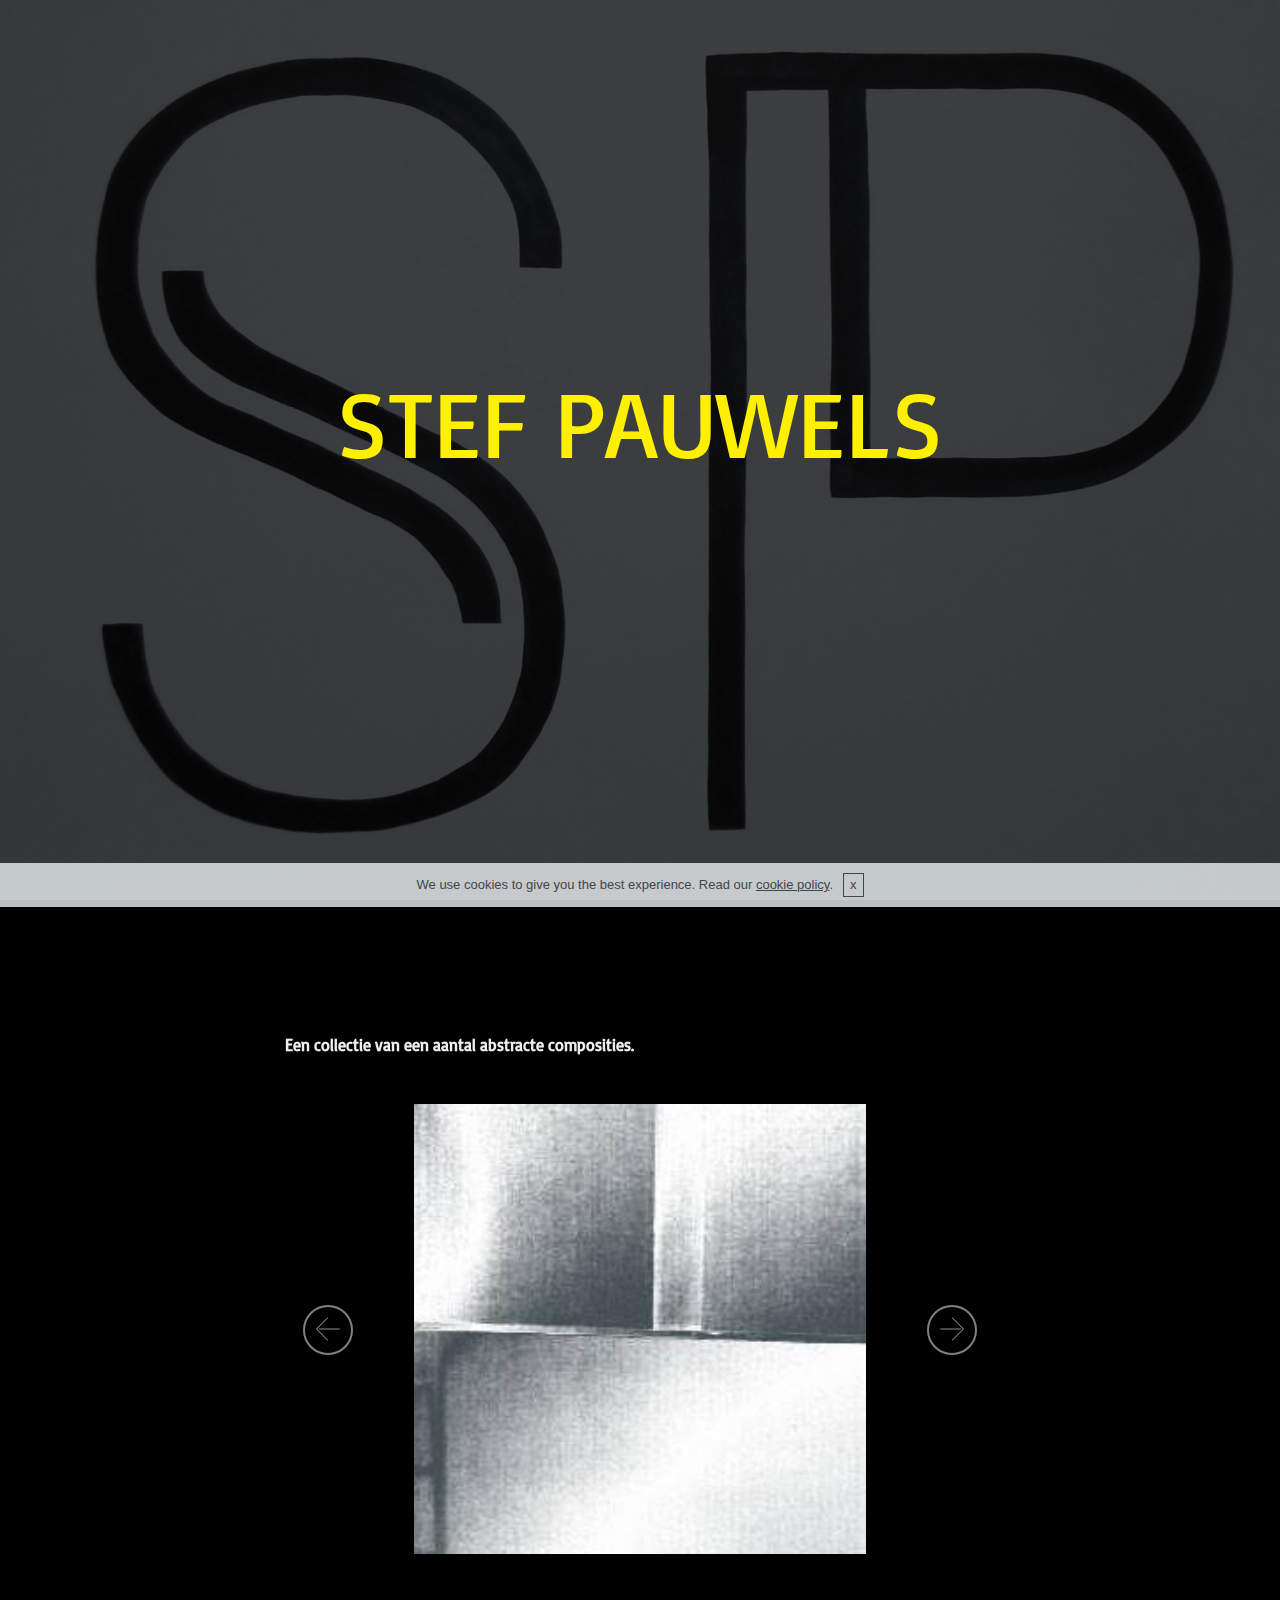
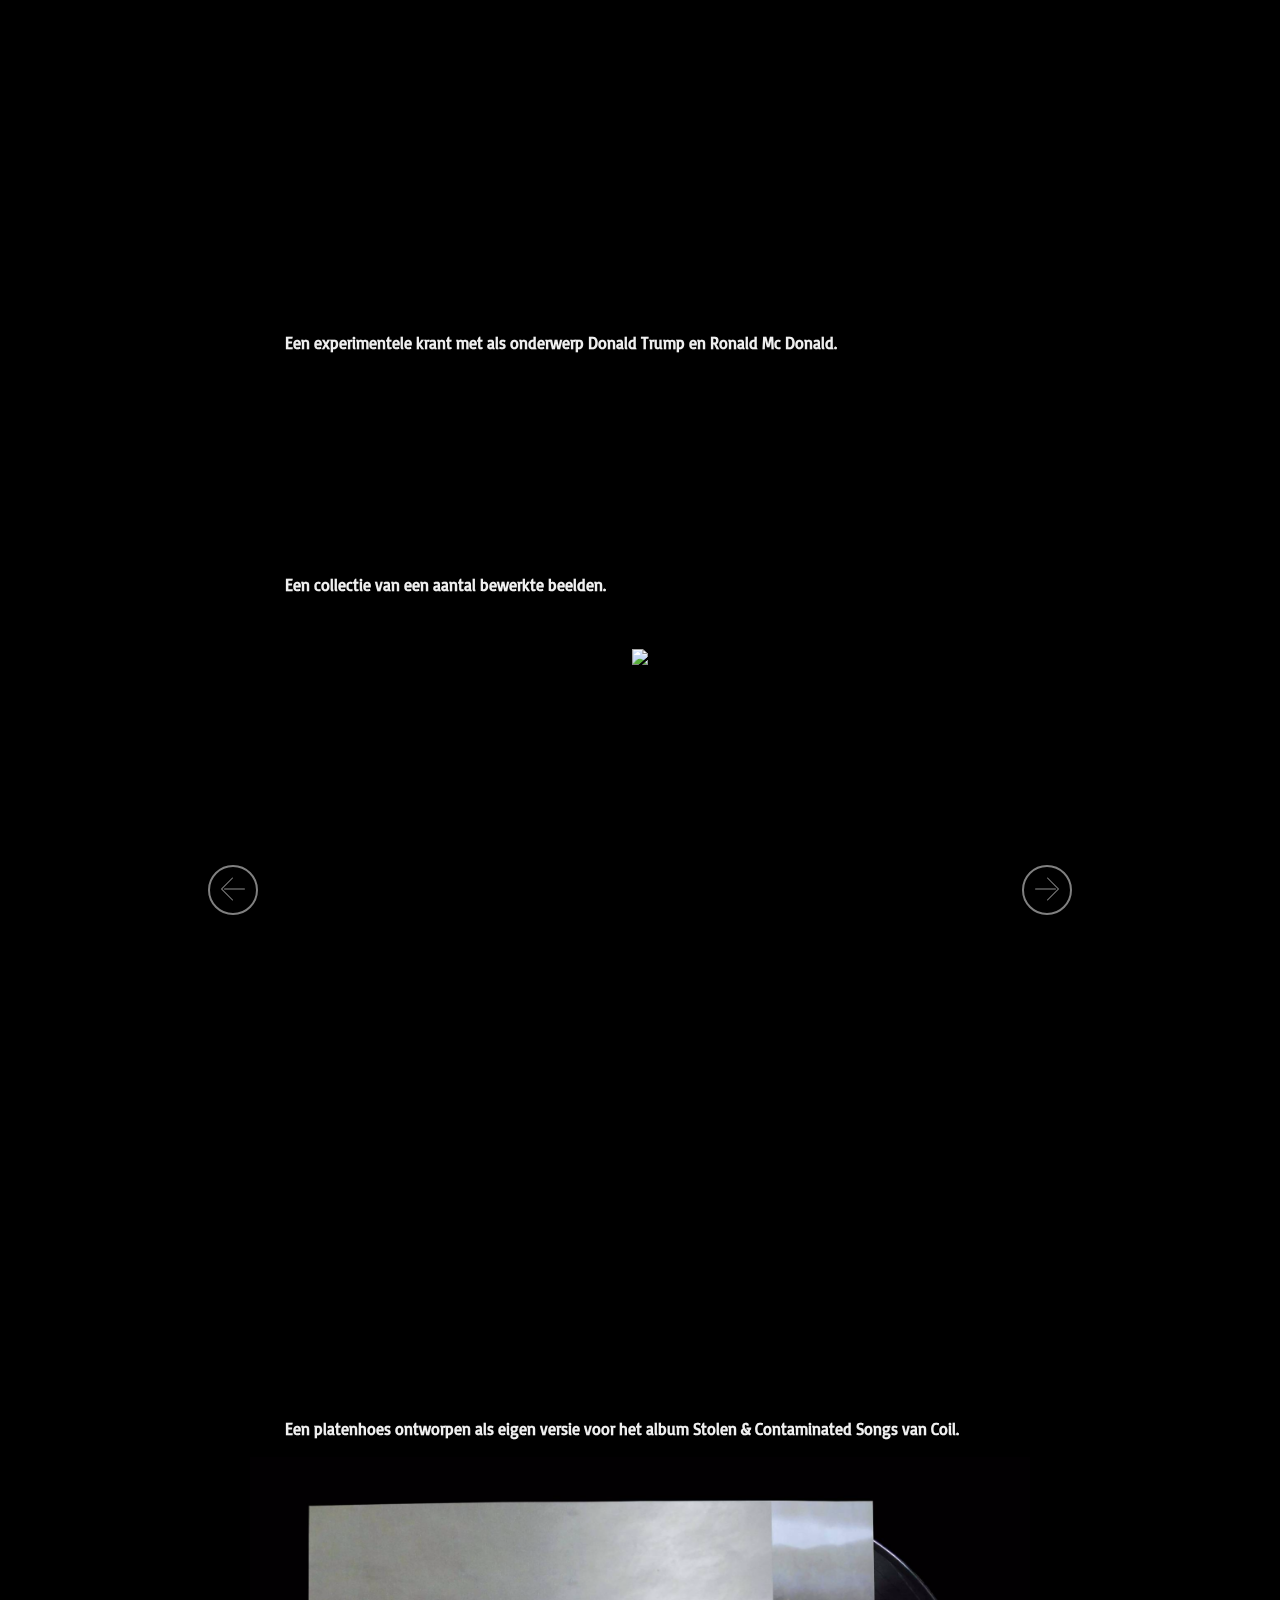
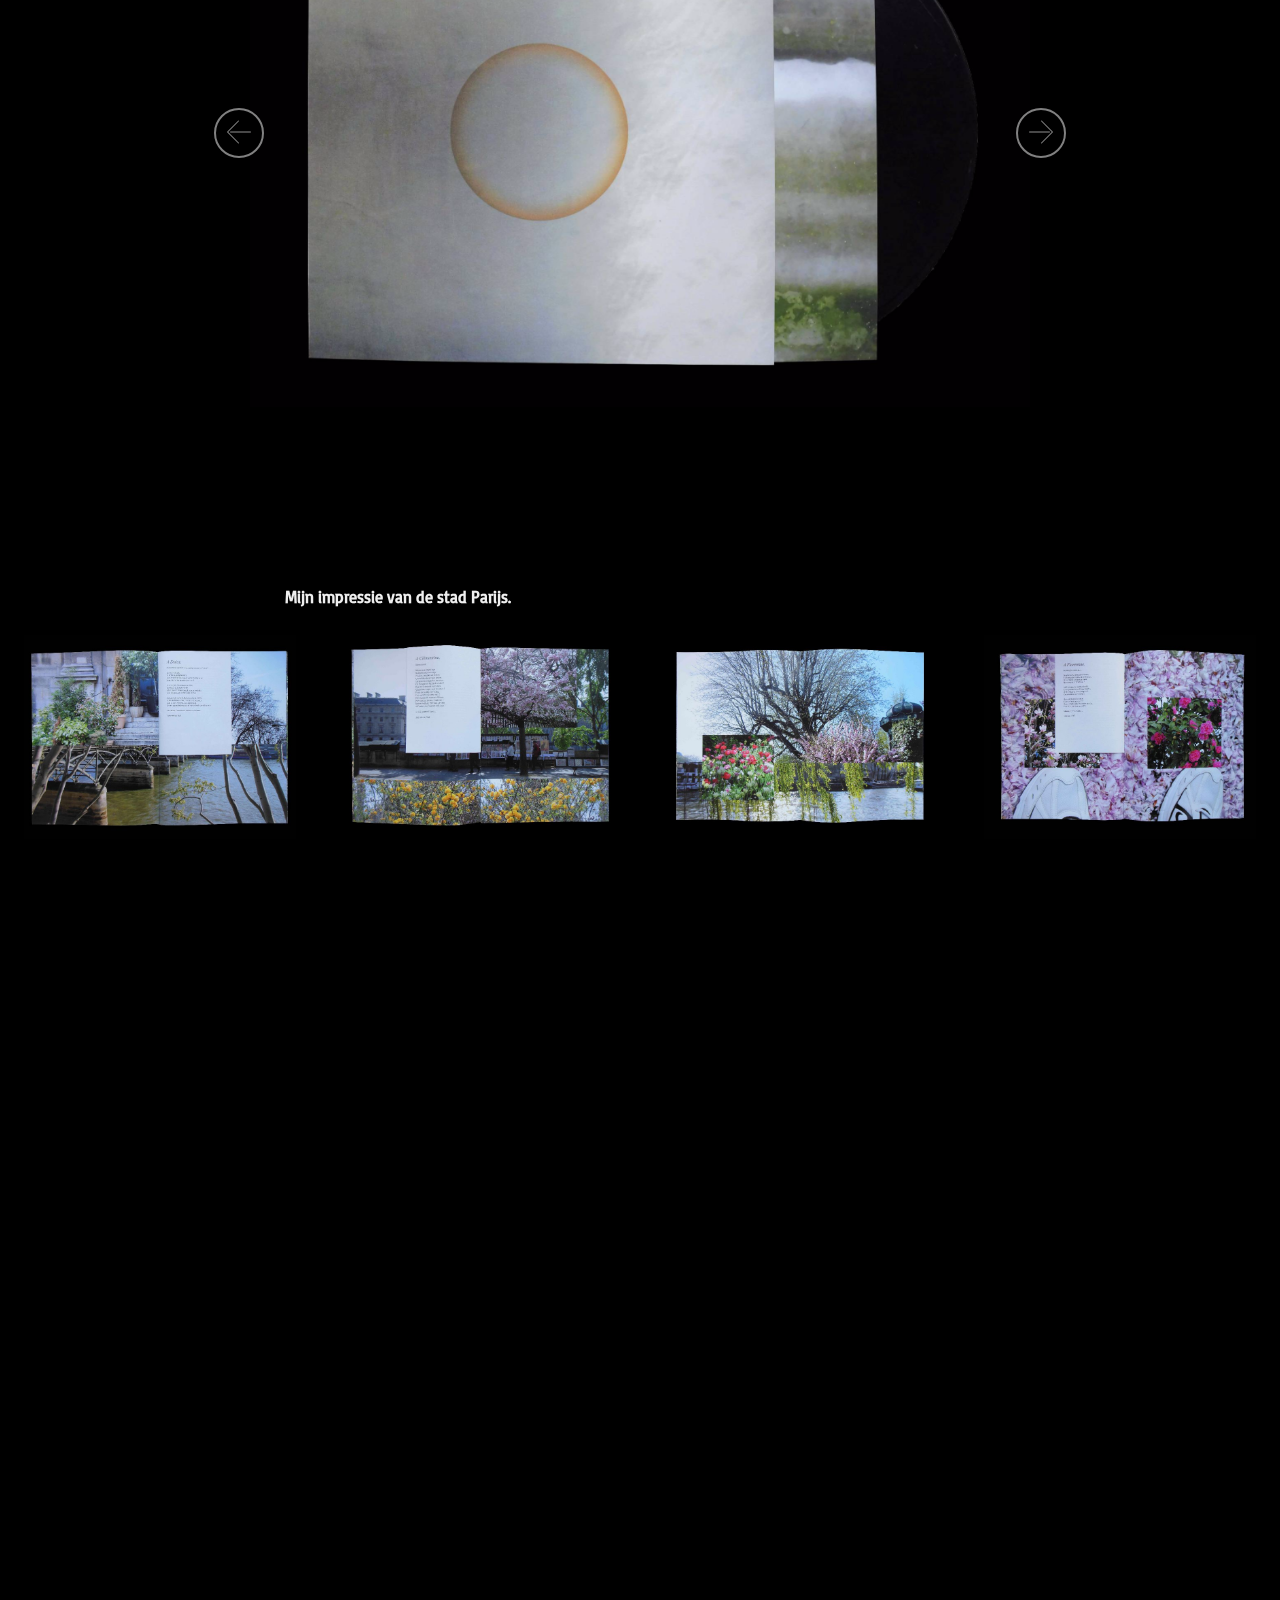
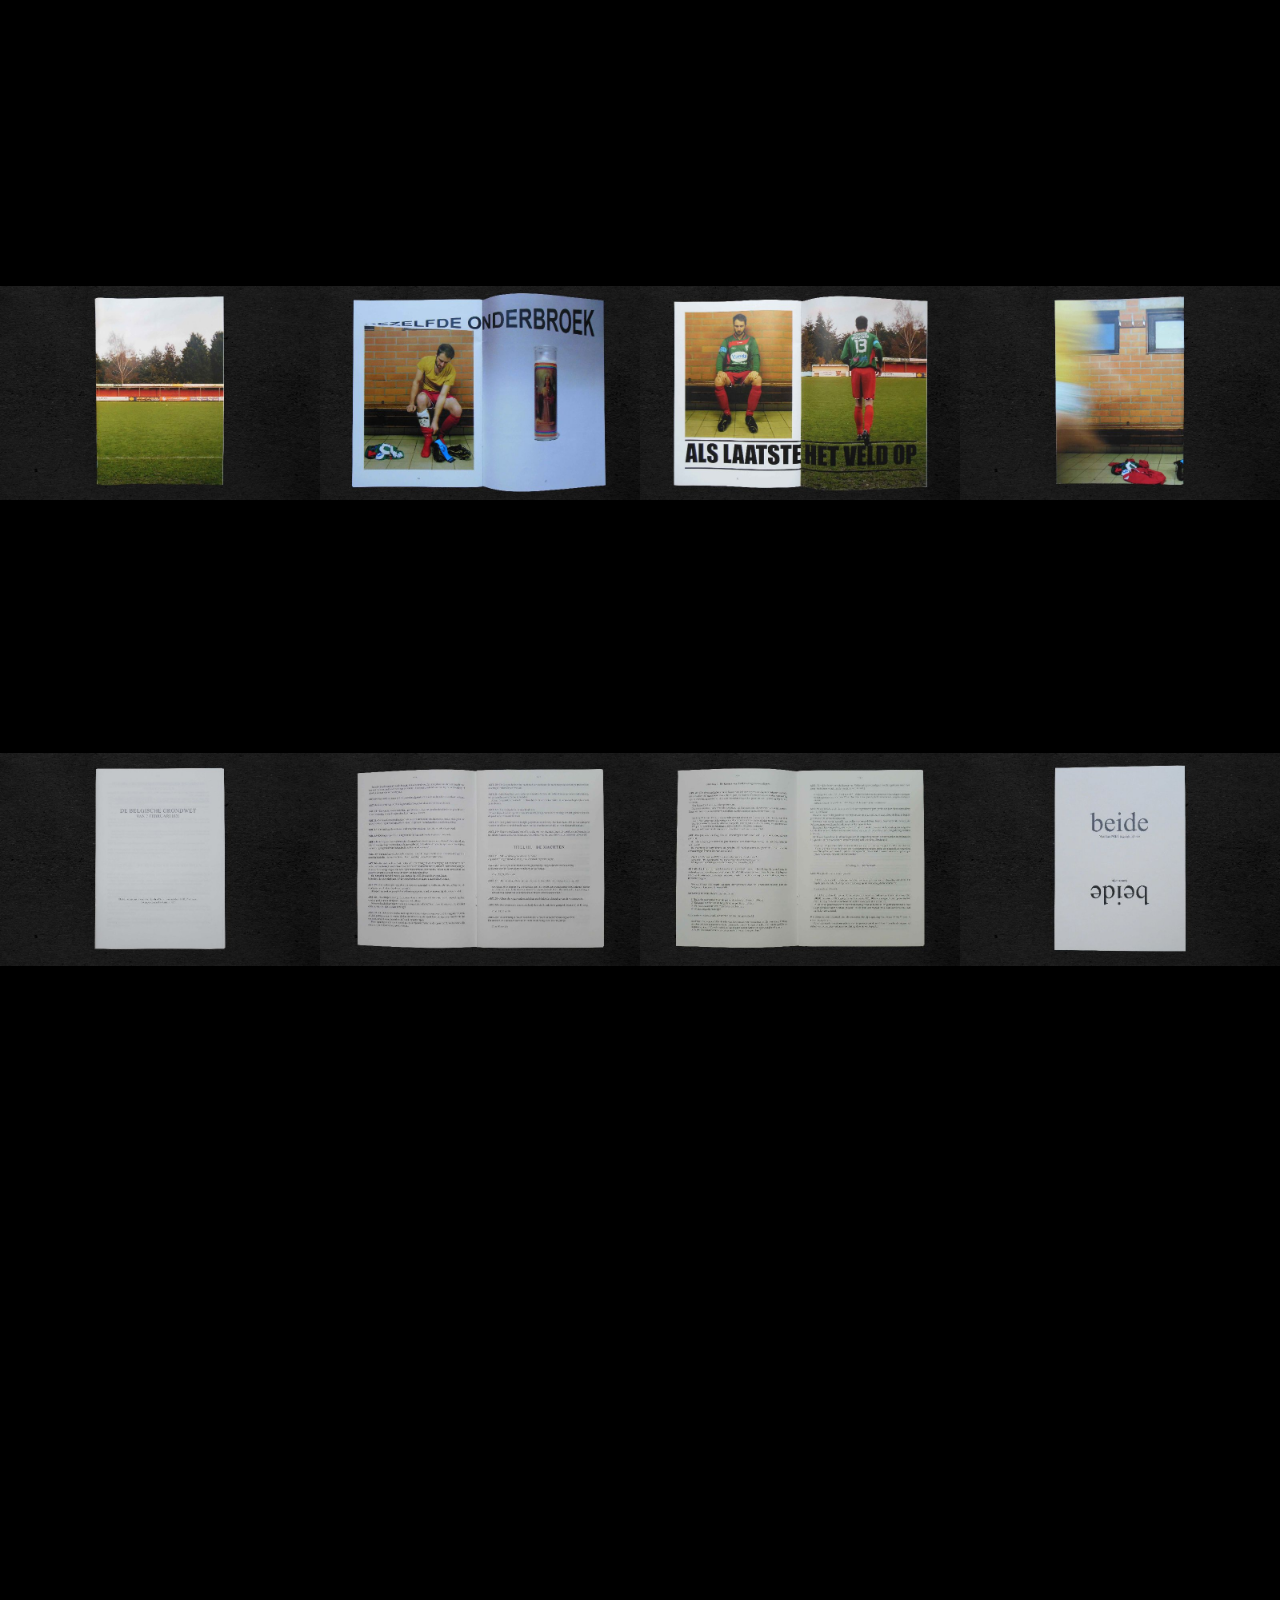
==== commit fd3a23ed: "create github pages" ====
--- a/index.html
+++ b/index.html
@@ -14,6 +14,7 @@
   <link rel="stylesheet" href="assets/bootstrap/css/bootstrap.min.css">
   <link rel="stylesheet" href="assets/bootstrap/css/bootstrap-grid.min.css">
   <link rel="stylesheet" href="assets/bootstrap/css/bootstrap-reboot.min.css">
+  <link rel="stylesheet" href="assets/animatecss/animate.min.css">
   <link rel="stylesheet" href="assets/socicon/css/styles.css">
   <link rel="stylesheet" href="assets/theme/css/style.css">
   <link rel="stylesheet" href="assets/gallery/style.css">
@@ -43,7 +44,7 @@
 
     
 
-    <div class="mbr-overlay" style="opacity: 0.4; background-color: rgb(0, 0, 0);">
+    <div class="mbr-overlay" style="opacity: 0.7; background-color: rgb(0, 0, 0);">
     </div>
     <div class="container">
         <div class="row justify-content-center">
@@ -59,7 +60,117 @@
     
 </section>
 
-<section class="engine"><a href="https://mobirise.ws/b">best site creator</a></section><section class="mbr-section content4 cid-qzrllGIpne" id="content4-s">
+<section class="engine"><a href="https://mobirise.ws/k">develop your own website</a></section><section class="mbr-section content4 cid-qMKCjzdn7g" id="content4-1u">
+
+    
+
+    <div class="container">
+        <div class="media-container-row">
+            <div class="title col-12 col-md-8">
+                <h2 class="align-center pb-3 mbr-fonts-style display-2">Abstracte collectie</h2>
+                
+                
+            </div>
+        </div>
+    </div>
+</section>
+
+<section class="mbr-section article content1 cid-qMKCk1foTo" id="content1-1v">
+    
+     
+
+    <div class="container">
+        <div class="media-container-row">
+            <div class="mbr-text col-12 col-md-8 mbr-fonts-style display-7"><strong>Een collectie van een aantal abstracte composities.</strong></div>
+        </div>
+    </div>
+</section>
+
+<section class="carousel slide cid-qMgBSu2pU7" data-interval="false" id="slider2-1p">
+
+    
+    <div class="container content-slider">
+        <div class="content-slider-wrap">
+            <div><div class="mbr-slider slide carousel" data-pause="true" data-keyboard="false" data-ride="carousel" data-interval="3000"><div class="carousel-inner" role="listbox"><div class="carousel-item slider-fullscreen-image" data-bg-video-slide="false" style="background-image: url(assets/images/abstract-201x203.jpg);"><div class="container container-slide"><div class="image_wrapper"><img src="assets/images/abstract-201x203.jpg"><div class="carousel-caption justify-content-center"><div class="col-10 align-center"></div></div></div></div></div><div class="carousel-item slider-fullscreen-image" data-bg-video-slide="false" style="background-image: url(assets/images/abstract-2-166x165.jpg);"><div class="container container-slide"><div class="image_wrapper"><img src="assets/images/abstract-2-166x165.jpg"><div class="carousel-caption justify-content-center"><div class="col-10 align-right"></div></div></div></div></div><div class="carousel-item slider-fullscreen-image active" data-bg-video-slide="false" style="background-image: url(assets/images/abstract-3-255x254.jpg);"><div class="container container-slide"><div class="image_wrapper"><img src="assets/images/abstract-3-255x254.jpg"><div class="carousel-caption justify-content-center"><div class="col-10 align-center"></div></div></div></div></div></div><a data-app-prevent-settings="" class="carousel-control carousel-control-prev" role="button" data-slide="prev" href="#slider2-1p"><span aria-hidden="true" class="mbri-left mbr-iconfont"></span><span class="sr-only">Previous</span></a><a data-app-prevent-settings="" class="carousel-control carousel-control-next" role="button" data-slide="next" href="#slider2-1p"><span aria-hidden="true" class="mbri-right mbr-iconfont"></span><span class="sr-only">Next</span></a></div></div> 
+        </div>
+    </div>
+</section>
+
+<section class="mbr-section content4 cid-qMKAqLR88D" id="content4-1s">
+
+    
+
+    <div class="container">
+        <div class="media-container-row">
+            <div class="title col-12 col-md-8">
+                <h2 class="align-center pb-3 mbr-fonts-style display-2">Ronald <br>Mc Donald Gazette</h2>
+                
+                
+            </div>
+        </div>
+    </div>
+</section>
+
+<section class="mbr-section article content1 cid-qMKAQXOZI1" id="content1-1t">
+    
+     
+
+    <div class="container">
+        <div class="media-container-row">
+            <div class="mbr-text col-12 col-md-8 mbr-fonts-style display-7"><strong>Een experimentele krant met als onderwerp Donald Trump en Ronald Mc Donald.</strong></div>
+        </div>
+    </div>
+</section>
+
+<section class="cid-qMgw9Jhqwv" id="image1-1n">
+
+    
+
+    <figure class="mbr-figure container">
+            <div class="image-block" style="width: 75%;">
+                <img src="assets/images/krant.gif" width="1400" alt="Mobirise" title="">
+                
+            </div>
+    </figure>
+</section>
+
+<section class="mbr-section content4 cid-qMKCRhEMNO" id="content4-1w">
+
+    
+
+    <div class="container">
+        <div class="media-container-row">
+            <div class="title col-12 col-md-8">
+                <h2 class="align-center pb-3 mbr-fonts-style display-2">Wavy collectie</h2>
+                
+                
+            </div>
+        </div>
+    </div>
+</section>
+
+<section class="mbr-section article content1 cid-qMKEuidAWq" id="content1-20">
+    
+     
+
+    <div class="container">
+        <div class="media-container-row">
+            <div class="mbr-text col-12 col-md-8 mbr-fonts-style display-7"><strong>Een collectie van een aantal bewerkte beelden.</strong></div>
+        </div>
+    </div>
+</section>
+
+<section class="carousel slide cid-qMgm6SVeIC" data-interval="false" id="slider2-1l">
+
+    
+    <div class="container content-slider">
+        <div class="content-slider-wrap">
+            <div><div class="mbr-slider slide carousel" data-pause="true" data-keyboard="false" data-ride="carousel" data-interval="3000"><div class="carousel-inner" role="listbox"><div class="carousel-item slider-fullscreen-image active" data-bg-video-slide="false" style="background-image: url(assets/images/wavy-car-2000x1404.jpg);"><div class="container container-slide"><div class="image_wrapper"><img src="assets/images/wavy-car-2000x1404.jpg"><div class="carousel-caption justify-content-center"><div class="col-10 align-center"></div></div></div></div></div><div class="carousel-item slider-fullscreen-image" data-bg-video-slide="false" style="background-image: url(assets/images/wavy-kids-2000x2541.jpg);"><div class="container container-slide"><div class="image_wrapper"><img src="assets/images/wavy-kids-2000x2541.jpg"><div class="carousel-caption justify-content-center"><div class="col-10 align-center"></div></div></div></div></div><div class="carousel-item slider-fullscreen-image" data-bg-video-slide="false" style="background-image: url(assets/images/wavy-bike-1-2000x1388.jpg);"><div class="container container-slide"><div class="image_wrapper"><img src="assets/images/wavy-bike-1-2000x1388.jpg"><div class="carousel-caption justify-content-center"><div class="col-10 align-center"></div></div></div></div></div></div><a data-app-prevent-settings="" class="carousel-control carousel-control-prev" role="button" data-slide="prev" href="#slider2-1l"><span aria-hidden="true" class="mbri-left mbr-iconfont"></span><span class="sr-only">Previous</span></a><a data-app-prevent-settings="" class="carousel-control carousel-control-next" role="button" data-slide="next" href="#slider2-1l"><span aria-hidden="true" class="mbri-right mbr-iconfont"></span><span class="sr-only">Next</span></a></div></div> 
+        </div>
+    </div>
+</section>
+
+<section class="mbr-section content4 cid-qzrllGIpne" id="content4-s">
 
     
 
@@ -75,14 +186,25 @@
     </div>
 </section>
 
-<section class="mbr-gallery mbr-slider-carousel cid-qzyyqMeddB" id="gallery3-12">
-
-    
-
-    <div>
-        <div><!-- Filter --><!-- Gallery --><div class="mbr-gallery-row"><div class="mbr-gallery-layout-default"><div><div><div class="mbr-gallery-item mbr-gallery-item--p0" data-video-url="false" data-tags="Awesome"><div href="#lb-gallery3-12" data-slide-to="0" data-toggle="modal"><img src="assets/images/platenhoes-4-800x533.jpg" alt=""><span class="icon-focus"></span></div></div><div class="mbr-gallery-item mbr-gallery-item--p0" data-video-url="false" data-tags="Responsive"><div href="#lb-gallery3-12" data-slide-to="1" data-toggle="modal"><img src="assets/images/platenhoes-5-800x533.jpg" alt=""><span class="icon-focus"></span></div></div><div class="mbr-gallery-item mbr-gallery-item--p0" data-video-url="false" data-tags="Creative"><div href="#lb-gallery3-12" data-slide-to="2" data-toggle="modal"><img src="assets/images/platenhoes-6-800x533.jpg" alt=""><span class="icon-focus"></span></div></div><div class="mbr-gallery-item mbr-gallery-item--p0" data-video-url="false" data-tags="Creative"><div href="#lb-gallery3-12" data-slide-to="3" data-toggle="modal"><img src="assets/images/platenhoes-7-800x533.jpg" alt=""><span class="icon-focus"></span></div></div></div></div><div class="clearfix"></div></div></div><!-- Lightbox --><div data-app-prevent-settings="" class="mbr-slider modal fade carousel slide" tabindex="-1" data-keyboard="true" data-interval="false" id="lb-gallery3-12"><div class="modal-dialog"><div class="modal-content"><div class="modal-body"><div class="carousel-inner"><div class="carousel-item"><img src="assets/images/platenhoes-4.jpg" alt=""></div><div class="carousel-item"><img src="assets/images/platenhoes-5.jpg" alt=""></div><div class="carousel-item"><img src="assets/images/platenhoes-6.jpg" alt=""></div><div class="carousel-item active"><img src="assets/images/platenhoes-7.jpg" alt=""></div></div><a class="carousel-control carousel-control-prev" role="button" data-slide="prev" href="#lb-gallery3-12"><span class="mbri-left mbr-iconfont" aria-hidden="true"></span><span class="sr-only">Previous</span></a><a class="carousel-control carousel-control-next" role="button" data-slide="next" href="#lb-gallery3-12"><span class="mbri-right mbr-iconfont" aria-hidden="true"></span><span class="sr-only">Next</span></a><a class="close" href="#" role="button" data-dismiss="modal"><span class="sr-only">Close</span></a></div></div></div></div></div>
-    </div>
-
+<section class="mbr-section article content1 cid-qMKDStJMDD" id="content1-1y">
+    
+     
+
+    <div class="container">
+        <div class="media-container-row">
+            <div class="mbr-text col-12 col-md-8 mbr-fonts-style display-7"><strong>Een platenhoes ontworpen als eigen versie voor het album Stolen &amp; Contaminated Songs van Coil.</strong></div>
+        </div>
+    </div>
+</section>
+
+<section class="carousel slide cid-qMgIrqvzK5" data-interval="false" id="slider2-1q">
+
+    
+    <div class="container content-slider">
+        <div class="content-slider-wrap">
+            <div><div class="mbr-slider slide carousel" data-pause="true" data-keyboard="false" data-ride="false" data-interval="false"><div class="carousel-inner" role="listbox"><div class="carousel-item slider-fullscreen-image" data-bg-video-slide="false" style="background-image: url(assets/images/platenhoes-v2-2000x1333.jpg);"><div class="container container-slide"><div class="image_wrapper"><img src="assets/images/platenhoes-v2-2000x1333.jpg"><div class="carousel-caption justify-content-center"><div class="col-10 align-center"></div></div></div></div></div><div class="carousel-item slider-fullscreen-image" data-bg-video-slide="false" style="background-image: url(assets/images/platenhoes-2-v2-2000x1333.jpg);"><div class="container container-slide"><div class="image_wrapper"><img src="assets/images/platenhoes-2-v2-2000x1333.jpg"><div class="carousel-caption justify-content-center"><div class="col-10 align-center"></div></div></div></div></div><div class="carousel-item slider-fullscreen-image" data-bg-video-slide="false" style="background-image: url(assets/images/platenhoes-3-v2-2000x1333.jpg);"><div class="container container-slide"><div class="image_wrapper"><img src="assets/images/platenhoes-3-v2-2000x1333.jpg"><div class="carousel-caption justify-content-center"><div class="col-10 align-center"></div></div></div></div></div><div class="carousel-item slider-fullscreen-image active" data-bg-video-slide="false" style="background-image: url(assets/images/platenhoes-4-v2-2000x1333.jpg);"><div class="container container-slide"><div class="image_wrapper"><img src="assets/images/platenhoes-4-v2-2000x1333.jpg"><div class="carousel-caption justify-content-center"><div class="col-10 align-center"></div></div></div></div></div></div><a data-app-prevent-settings="" class="carousel-control carousel-control-prev" role="button" data-slide="prev" href="#slider2-1q"><span aria-hidden="true" class="mbri-left mbr-iconfont"></span><span class="sr-only">Previous</span></a><a data-app-prevent-settings="" class="carousel-control carousel-control-next" role="button" data-slide="next" href="#slider2-1q"><span aria-hidden="true" class="mbri-right mbr-iconfont"></span><span class="sr-only">Next</span></a></div></div> 
+        </div>
+    </div>
 </section>
 
 <section class="mbr-section content4 cid-qzrhGacxRW" id="content4-p">
@@ -97,6 +219,17 @@
                 <h3 class="mbr-section-subtitle align-center mbr-light mbr-fonts-style display-5"></h3>
                 
             </div>
+        </div>
+    </div>
+</section>
+
+<section class="mbr-section article content1 cid-qMKEl74Iw5" id="content1-1z">
+    
+     
+
+    <div class="container">
+        <div class="media-container-row">
+            <div class="mbr-text col-12 col-md-8 mbr-fonts-style display-7"><strong>Mijn impressie van de stad Parijs.</strong></div>
         </div>
     </div>
 </section>
@@ -241,7 +374,7 @@
             <div class="media-container-column col-lg-8" data-form-type="formoid">
                     <div data-form-alert="" hidden="">Thanks for filling out the form!</div>
             
-                    <form class="mbr-form" action="https://mobirise.com/" method="post" data-form-title="Mobirise Form"><input type="hidden" name="email" data-form-email="true" value="PIPLz07psQiCvxhJ2p3T6duy3Lh6C8UoBTvqS36a20r99ep36+fchhrQnxbF2/Da51xkN9Ozbp4SMjHPc3K24JYU8EXNCmILgbIn9n3UetfW68UPwPOhpdqwFoCLUPaj" data-form-field="Email">
+                    <form class="mbr-form" action="https://mobirise.com/" method="post" data-form-title="Mobirise Form"><input type="hidden" name="email" data-form-email="true" value="s+cjjllFgW0OpYfGxIDIMK2u2pZZSBDuBjYN7Rv7oSAoLmdenb3Ife7BUwJWw1NAYhBAJYsMtTj6LTEAhWjxm+NYMwuPdKs3MjTWiKCiC3Ex0CT0AeWaV7sT0KqcbSFh" data-form-field="Email">
                         <div class="row row-sm-offset">
                             <div class="col-md-4 multi-horizontal" data-for="name">
                                 <div class="form-group">
@@ -255,19 +388,14 @@
                                     <input type="email" class="form-control" name="email" data-form-field="Email" required="" id="email-form1-q">
                                 </div>
                             </div>
-                            <div class="col-md-4 multi-horizontal" data-for="phone">
-                                <div class="form-group">
-                                    <label class="form-control-label mbr-fonts-style display-7" for="phone-form1-q">Telefoon</label>
-                                    <input type="tel" class="form-control" name="phone" data-form-field="Phone" id="phone-form1-q">
-                                </div>
-                            </div>
+                            
                         </div>
                         <div class="form-group" data-for="message">
                             <label class="form-control-label mbr-fonts-style display-7" for="message-form1-q">Bericht</label>
                             <textarea type="text" class="form-control" name="message" rows="7" data-form-field="Message" id="message-form1-q"></textarea>
                         </div>
             
-                        <span class="input-group-btn"><button href="" type="submit" class="btn btn-form btn-white display-4">VERZEND</button></span>
+                        <span class="input-group-btn"><button href="" type="submit" class="btn btn-form btn-success-outline display-4">VERZEND</button></span>
                     </form>
             </div>
         </div>
@@ -322,17 +450,20 @@
   <script src="assets/cookies-alert-plugin/cookies-alert-core.js"></script>
   <script src="assets/cookies-alert-plugin/cookies-alert-script.js"></script>
   <script src="assets/parallax/jarallax.min.js"></script>
-  <script src="assets/bootstrapcarouselswipe/bootstrap-carousel-swipe.js"></script>
+  <script src="assets/ytplayer/jquery.mb.ytplayer.min.js"></script>
   <script src="assets/vimeoplayer/jquery.mb.vimeo_player.js"></script>
   <script src="assets/masonry/masonry.pkgd.min.js"></script>
   <script src="assets/imagesloaded/imagesloaded.pkgd.min.js"></script>
+  <script src="assets/bootstrapcarouselswipe/bootstrap-carousel-swipe.js"></script>
+  <script src="assets/viewportchecker/jquery.viewportchecker.js"></script>
   <script src="assets/theme/js/script.js"></script>
+  <script src="assets/slidervideo/script.js"></script>
   <script src="assets/gallery/player.min.js"></script>
   <script src="assets/gallery/script.js"></script>
-  <script src="assets/slidervideo/script.js"></script>
   <script src="assets/formoid/formoid.min.js"></script>
   
   
-<input name="cookieData" type="hidden" data-cookie-text="We use cookies to give you the best experience. Read our <a href='privacy.html'>cookie policy</a>.">
+  <input name="animation" type="hidden">
+  <input name="cookieData" type="hidden" data-cookie-text="We use cookies to give you the best experience. Read our <a href='privacy.html'>cookie policy</a>.">
   </body>
 </html>--- a/assets/mobirise/css/mbr-additional.css
+++ b/assets/mobirise/css/mbr-additional.css
@@ -131,7 +131,7 @@
   border-radius: 3px;
 }
 .bg-primary {
-  background-color: #149dcc !important;
+  background-color: #f7ed4a !important;
 }
 .bg-success {
   background-color: #f7ed4a !important;
@@ -147,23 +147,23 @@
 }
 .btn-primary,
 .btn-primary:active {
-  background-color: #149dcc !important;
-  border-color: #149dcc !important;
-  color: #ffffff !important;
+  background-color: #f7ed4a !important;
+  border-color: #f7ed4a !important;
+  color: #3f3c03 !important;
 }
 .btn-primary:hover,
 .btn-primary:focus,
 .btn-primary.focus,
 .btn-primary.active {
-  color: #ffffff !important;
-  background-color: #0d6786 !important;
-  border-color: #0d6786 !important;
+  color: #3f3c03 !important;
+  background-color: #eadd0a !important;
+  border-color: #eadd0a !important;
 }
 .btn-primary.disabled,
 .btn-primary:disabled {
-  color: #ffffff !important;
-  background-color: #0d6786 !important;
-  border-color: #0d6786 !important;
+  color: #3f3c03 !important;
+  background-color: #eadd0a !important;
+  border-color: #eadd0a !important;
 }
 .btn-secondary,
 .btn-secondary:active {
@@ -311,22 +311,22 @@
 .btn-primary-outline,
 .btn-primary-outline:active {
   background: none;
-  border-color: #0b566f;
-  color: #0b566f;
+  border-color: #d2c609;
+  color: #d2c609;
 }
 .btn-primary-outline:hover,
 .btn-primary-outline:focus,
 .btn-primary-outline.focus,
 .btn-primary-outline.active {
-  color: #ffffff;
-  background-color: #149dcc;
-  border-color: #149dcc;
+  color: #3f3c03;
+  background-color: #f7ed4a;
+  border-color: #f7ed4a;
 }
 .btn-primary-outline.disabled,
 .btn-primary-outline:disabled {
-  color: #ffffff !important;
-  background-color: #149dcc !important;
-  border-color: #149dcc !important;
+  color: #3f3c03 !important;
+  background-color: #f7ed4a !important;
+  border-color: #f7ed4a !important;
 }
 .btn-secondary-outline,
 .btn-secondary-outline:active {
@@ -463,7 +463,7 @@
   border-color: #ffffff;
 }
 .text-primary {
-  color: #149dcc !important;
+  color: #f7ed4a !important;
 }
 .text-secondary {
   color: #ff3366 !important;
@@ -488,7 +488,7 @@
 }
 a.text-primary:hover,
 a.text-primary:focus {
-  color: #0b566f !important;
+  color: #d2c609 !important;
 }
 a.text-secondary:hover,
 a.text-secondary:focus {
@@ -530,32 +530,18 @@
 .alert-danger {
   background-color: #b1a374;
 }
-.mbr-section-btn a.btn:not(.btn-form) {
-  border-radius: 100px;
-}
 .mbr-section-btn a.btn:not(.btn-form):hover,
 .mbr-section-btn a.btn:not(.btn-form):focus {
   box-shadow: none !important;
 }
-.mbr-section-btn a.btn:not(.btn-form):hover,
-.mbr-section-btn a.btn:not(.btn-form):focus {
-  box-shadow: 0 10px 40px 0 rgba(0, 0, 0, 0.2) !important;
-  -webkit-box-shadow: 0 10px 40px 0 rgba(0, 0, 0, 0.2) !important;
-}
-.mbr-gallery-filter li a {
-  border-radius: 100px !important;
-}
 .mbr-gallery-filter li.active .btn {
-  background-color: #149dcc;
-  border-color: #149dcc;
-  color: #ffffff;
+  background-color: #f7ed4a;
+  border-color: #f7ed4a;
+  color: #585304;
 }
 .mbr-gallery-filter li.active .btn:focus {
   box-shadow: none;
 }
-.nav-tabs .nav-link {
-  border-radius: 100px !important;
-}
 .btn-form {
   border-radius: 0;
 }
@@ -564,11 +550,11 @@
 }
 a,
 a:hover {
-  color: #149dcc;
+  color: #f7ed4a;
 }
 .mbr-plan-header.bg-primary .mbr-plan-subtitle,
 .mbr-plan-header.bg-primary .mbr-plan-price-desc {
-  color: #b4e6f8;
+  color: #ffffff;
 }
 .mbr-plan-header.bg-success .mbr-plan-subtitle,
 .mbr-plan-header.bg-success .mbr-plan-price-desc {
@@ -686,7 +672,7 @@
   padding: 10px 0 10px 20px;
   font-size: 1.09rem;
   position: relative;
-  border-color: #149dcc;
+  border-color: #f7ed4a;
   border-width: 3px;
 }
 ul,
@@ -715,45 +701,6 @@
 /* Forms */
 .mbr-form .btn {
   margin: .4rem 0;
-}
-.mbr-form .input-group-btn a.btn {
-  border-radius: 100px !important;
-}
-.mbr-form .input-group-btn a.btn:hover {
-  box-shadow: 0 10px 40px 0 rgba(0, 0, 0, 0.2);
-}
-.mbr-form .input-group-btn button[type="submit"] {
-  border-radius: 100px !important;
-  padding: 1rem 3rem;
-}
-.mbr-form .input-group-btn button[type="submit"]:hover {
-  box-shadow: 0 10px 40px 0 rgba(0, 0, 0, 0.2);
-}
-.form2 .form-control {
-  border-top-left-radius: 100px;
-  border-bottom-left-radius: 100px;
-}
-.form2 .input-group-btn a.btn {
-  border-top-left-radius: 0 !important;
-  border-bottom-left-radius: 0 !important;
-}
-.form2 .input-group-btn button[type="submit"] {
-  border-top-left-radius: 0 !important;
-  border-bottom-left-radius: 0 !important;
-}
-.form3 input[type="email"] {
-  border-radius: 100px !important;
-}
-@media (max-width: 349px) {
-  .form2 input[type="email"] {
-    border-radius: 100px !important;
-  }
-  .form2 .input-group-btn a.btn {
-    border-radius: 100px !important;
-  }
-  .form2 .input-group-btn button[type="submit"] {
-    border-radius: 100px !important;
-  }
 }
 @media (max-width: 767px) {
   .btn {
@@ -774,7 +721,7 @@
   text-align: center;
   position: relative;
   border: 2px solid #c0a375;
-  border-color: #149dcc;
+  border-color: #f7ed4a;
   color: #232323;
   cursor: pointer;
 }
@@ -785,7 +732,7 @@
 }
 .btn-social:hover {
   color: #fff;
-  background: #149dcc;
+  background: #f7ed4a;
 }
 .btn-social + .btn {
   margin-left: .1rem;
@@ -793,45 +740,13 @@
 /* Footer */
 .mbr-footer-content li::before,
 .mbr-footer .mbr-contacts li::before {
-  background: #149dcc;
+  background: #f7ed4a;
 }
 .mbr-footer-content li a:hover,
 .mbr-footer .mbr-contacts li a:hover {
-  color: #149dcc;
-}
-.footer3 input[type="email"],
-.footer4 input[type="email"] {
-  border-radius: 100px !important;
-}
-.footer3 .input-group-btn a.btn,
-.footer4 .input-group-btn a.btn {
-  border-radius: 100px !important;
-}
-.footer3 .input-group-btn button[type="submit"],
-.footer4 .input-group-btn button[type="submit"] {
-  border-radius: 100px !important;
+  color: #f7ed4a;
 }
 /* Headers*/
-.header13 .form-inline input[type="email"],
-.header14 .form-inline input[type="email"] {
-  border-radius: 100px;
-}
-.header13 .form-inline input[type="text"],
-.header14 .form-inline input[type="text"] {
-  border-radius: 100px;
-}
-.header13 .form-inline input[type="tel"],
-.header14 .form-inline input[type="tel"] {
-  border-radius: 100px;
-}
-.header13 .form-inline a.btn,
-.header14 .form-inline a.btn {
-  border-radius: 100px;
-}
-.header13 .form-inline button,
-.header14 .form-inline button {
-  border-radius: 100px !important;
-}
 .offset-1 {
   margin-left: 8.33333%;
 }
@@ -1379,77 +1294,985 @@
 }
 .cid-qzreT3tACo H1 {
   text-align: center;
-  color: #ffffff;
+  color: #fff000;
 }
 .cid-qzreT3tACo .mbr-text,
 .cid-qzreT3tACo .mbr-section-btn {
   color: #767676;
 }
-.cid-qzrllGIpne {
-  padding-top: 105px;
-  padding-bottom: 75px;
+.cid-qMKCjzdn7g {
+  padding-top: 45px;
+  padding-bottom: 0px;
   background-color: #000000;
 }
-.cid-qzrllGIpne .mbr-section-subtitle {
+.cid-qMKCjzdn7g .mbr-section-subtitle {
   color: #767676;
 }
-.cid-qzrllGIpne H2 {
-  text-align: center;
-  color: #ffffff;
-}
-.cid-qzyyqMeddB {
+.cid-qMKCjzdn7g H2 {
+  text-align: right;
+  color: #fff000;
+}
+.cid-qMKCk1foTo {
   padding-top: 0px;
   padding-bottom: 0px;
   background-color: #000000;
 }
-.cid-qzyyqMeddB .mbr-slider .carousel-control {
+.cid-qMKCk1foTo .mbr-text,
+.cid-qMKCk1foTo blockquote {
+  color: #767676;
+}
+.cid-qMKCk1foTo .mbr-text {
+  color: #efefef;
+  text-align: left;
+}
+.cid-qMgBSu2pU7 {
+  padding-top: 45px;
+  padding-bottom: 120px;
+  background-color: #000000;
+}
+.cid-qMgBSu2pU7 .content-slider {
+  display: flex;
+  justify-content: center;
+}
+.cid-qMgBSu2pU7 .modal-body .close {
   background: #1b1b1b;
 }
-.cid-qzyyqMeddB .mbr-slider .carousel-control-prev {
+.cid-qMgBSu2pU7 .modal-body .close span {
+  font-style: normal;
+}
+.cid-qMgBSu2pU7 .carousel-inner > .active,
+.cid-qMgBSu2pU7 .carousel-inner > .next,
+.cid-qMgBSu2pU7 .carousel-inner > .prev {
+  display: flex;
+}
+.cid-qMgBSu2pU7 .carousel-control .icon-next,
+.cid-qMgBSu2pU7 .carousel-control .icon-prev {
+  margin-top: -18px;
+  font-size: 40px;
+  line-height: 27px;
+}
+.cid-qMgBSu2pU7 .carousel-control:hover {
+  background: #1b1b1b;
+  color: #fff;
+  opacity: 1;
+}
+@media (max-width: 767px) {
+  .cid-qMgBSu2pU7 .container .carousel-control {
+    margin-bottom: 0;
+  }
+  .cid-qMgBSu2pU7 .content-slider-wrap {
+    width: 100%!important;
+  }
+}
+.cid-qMgBSu2pU7 .boxed-slider {
+  position: relative;
+  padding: 93px 0;
+}
+.cid-qMgBSu2pU7 .boxed-slider > div {
+  position: relative;
+}
+.cid-qMgBSu2pU7 .container img {
+  width: 100%;
+}
+.cid-qMgBSu2pU7 .container img + .row {
+  position: absolute;
+  top: 50%;
+  left: 0;
+  right: 0;
+  -webkit-transform: translateY(-50%);
+  -moz-transform: translateY(-50%);
+  transform: translateY(-50%);
+  z-index: 2;
+}
+.cid-qMgBSu2pU7 .mbr-section {
+  padding: 0;
+  background-attachment: scroll;
+}
+.cid-qMgBSu2pU7 .mbr-table-cell {
+  padding: 0;
+}
+.cid-qMgBSu2pU7 .container .carousel-indicators {
+  margin-bottom: 3px;
+}
+.cid-qMgBSu2pU7 .carousel-caption {
+  top: 50%;
+  right: 0;
+  bottom: auto;
+  left: 0;
+  display: flex;
+  align-items: center;
+  -webkit-transform: translateY(-50%);
+  transform: translateY(-50%);
+}
+.cid-qMgBSu2pU7 .mbr-overlay {
+  z-index: 1;
+}
+.cid-qMgBSu2pU7 .container-slide.container {
+  width: 100%;
+  min-height: 100vh;
+  padding: 0;
+}
+.cid-qMgBSu2pU7 .carousel-item {
+  background-position: 50% 50%;
+  background-repeat: no-repeat;
+  background-size: cover;
+  -o-transition: -o-transform 0.6s ease-in-out;
+  -webkit-transition: -webkit-transform 0.6s ease-in-out;
+  transition: transform 0.6s ease-in-out, -webkit-transform 0.6s ease-in-out, -o-transform 0.6s ease-in-out;
+  -webkit-backface-visibility: hidden;
+  backface-visibility: hidden;
+  -webkit-perspective: 1000px;
+  perspective: 1000px;
+}
+@media (max-width: 576px) {
+  .cid-qMgBSu2pU7 .carousel-item .container {
+    width: 100%;
+  }
+}
+.cid-qMgBSu2pU7 .carousel-item-next.carousel-item-left,
+.cid-qMgBSu2pU7 .carousel-item-prev.carousel-item-right {
+  -webkit-transform: translate3d(0, 0, 0);
+  transform: translate3d(0, 0, 0);
+}
+.cid-qMgBSu2pU7 .active.carousel-item-right,
+.cid-qMgBSu2pU7 .carousel-item-next {
+  -webkit-transform: translate3d(100%, 0, 0);
+  transform: translate3d(100%, 0, 0);
+}
+.cid-qMgBSu2pU7 .active.carousel-item-left,
+.cid-qMgBSu2pU7 .carousel-item-prev {
+  -webkit-transform: translate3d(-100%, 0, 0);
+  transform: translate3d(-100%, 0, 0);
+}
+.cid-qMgBSu2pU7 .mbr-slider .carousel-control {
+  top: 50%;
+  width: 50px;
+  height: 50px;
+  margin-top: -1.5rem;
+  font-size: 35px;
+  background-color: rgba(0, 0, 0, 0.5);
+  border: 2px solid #fff;
+  border-radius: 50%;
+  transition: all .3s;
+}
+.cid-qMgBSu2pU7 .mbr-slider .carousel-control.carousel-control-prev {
   left: 0;
   margin-left: 2.5rem;
 }
-.cid-qzyyqMeddB .mbr-slider .carousel-control-next {
+.cid-qMgBSu2pU7 .mbr-slider .carousel-control.carousel-control-next {
   right: 0;
   margin-right: 2.5rem;
 }
-.cid-qzyyqMeddB .mbr-slider .modal-body .close {
-  background: #1b1b1b;
-}
-.cid-qzyyqMeddB .mbr-gallery-item > div::before {
-  content: '';
+.cid-qMgBSu2pU7 .mbr-slider .carousel-control .mbr-iconfont {
+  font-size: 1.5rem;
+}
+@media (max-width: 767px) {
+  .cid-qMgBSu2pU7 .mbr-slider .carousel-control {
+    top: auto;
+    bottom: 1rem;
+  }
+}
+.cid-qMgBSu2pU7 .mbr-slider .carousel-indicators {
   position: absolute;
+  bottom: 0;
+  margin-bottom: 1.5rem !important;
+}
+.cid-qMgBSu2pU7 .mbr-slider .carousel-indicators li {
+  max-width: 15px;
+  height: 15px;
+  max-height: 15px;
+  margin: 3px;
+  background-color: rgba(0, 0, 0, 0.5);
+  border: 2px solid #fff;
+  border-radius: 50%;
+  opacity: .5;
+  transition: all .3s;
+}
+.cid-qMgBSu2pU7 .mbr-slider .carousel-indicators li.active,
+.cid-qMgBSu2pU7 .mbr-slider .carousel-indicators li:hover {
+  opacity: .9;
+}
+.cid-qMgBSu2pU7 .mbr-slider .carousel-indicators li::after,
+.cid-qMgBSu2pU7 .mbr-slider .carousel-indicators li::before {
+  content: none;
+}
+.cid-qMgBSu2pU7 .mbr-slider .carousel-indicators.ie-fix {
+  left: 50%;
+  display: block;
+  width: 60%;
+  margin-left: -30%;
+  text-align: center;
+}
+@media (max-width: 576px) {
+  .cid-qMgBSu2pU7 .mbr-slider .carousel-indicators {
+    display: none !important;
+  }
+}
+.cid-qMgBSu2pU7 .mbr-slider > .container img {
+  width: 100%;
+}
+.cid-qMgBSu2pU7 .mbr-slider > .container img + .row {
+  position: absolute;
+  top: 50%;
+  right: 0;
   left: 0;
+  z-index: 2;
+  -moz-transform: translateY(-50%);
+  -webkit-transform: translateY(-50%);
+  transform: translateY(-50%);
+}
+.cid-qMgBSu2pU7 .mbr-slider > .container .carousel-indicators {
+  margin-bottom: 3px;
+}
+@media (max-width: 576px) {
+  .cid-qMgBSu2pU7 .mbr-slider > .container .carousel-control {
+    margin-bottom: 0;
+  }
+}
+.cid-qMgBSu2pU7 .mbr-slider .mbr-section {
+  padding: 0;
+  background-attachment: scroll;
+}
+.cid-qMgBSu2pU7 .mbr-slider .mbr-table-cell {
+  padding: 0;
+}
+.cid-qMgBSu2pU7 .carousel-item .container.container-slide {
+  position: initial;
+  width: auto;
+  min-height: 0;
+}
+.cid-qMgBSu2pU7 .full-screen .slider-fullscreen-image {
+  min-height: 100vh;
+  background-repeat: no-repeat;
+  background-position: 50% 50%;
+  background-size: cover;
+}
+.cid-qMgBSu2pU7 .full-screen .slider-fullscreen-image.active {
+  display: -o-flex;
+}
+.cid-qMgBSu2pU7 .full-screen .container {
+  width: auto;
+  padding-right: 0;
+  padding-left: 0;
+}
+.cid-qMgBSu2pU7 .full-screen .carousel-item .container.container-slide {
+  width: 100%;
+  min-height: 100vh;
+  padding: 0;
+}
+.cid-qMgBSu2pU7 .full-screen .carousel-item .container.container-slide img {
+  display: none;
+}
+.cid-qMgBSu2pU7 .mbr-background-video-preview {
+  position: absolute;
   top: 0;
+  right: 0;
+  bottom: 0;
+  left: 0;
+}
+.cid-qMgBSu2pU7 .mbr-overlay ~ .container-slide {
+  z-index: auto;
+}
+.cid-qMgBSu2pU7 .mbr-slider.slide .container {
+  overflow: hidden;
+  padding: 0;
+}
+.cid-qMgBSu2pU7 .carousel-inner {
+  height: 100%;
+}
+.cid-qMgBSu2pU7 .slider-fullscreen-image {
+  height: 100%;
+  background: transparent !important;
+}
+.cid-qMgBSu2pU7 .image_wrapper {
+  height: 450px;
   width: 100%;
+  position: relative;
+  display: inline-block;
+}
+.cid-qMgBSu2pU7 .image_wrapper img {
+  width: auto !important;
   height: 100%;
-  background: linear-gradient(to left, #554346, #45505b) !important;
-  opacity: 0;
-  -webkit-transition: 0.2s opacity ease-in-out;
-  transition: 0.2s opacity ease-in-out;
-}
-.cid-qzyyqMeddB .mbr-gallery-title {
-  font-size: .9em;
+}
+.cid-qMgBSu2pU7 .carousel-item .container-slide {
+  text-align: center;
+}
+.cid-qMgBSu2pU7 .content-slider-wrap {
+  width: 68%;
+}
+.cid-qMgBSu2pU7 P {
+  text-align: left;
+}
+.cid-qMKAqLR88D {
+  padding-top: 105px;
+  padding-bottom: 0px;
+  background-color: #000000;
+}
+.cid-qMKAqLR88D .mbr-section-subtitle {
+  color: #767676;
+}
+.cid-qMKAqLR88D H2 {
+  text-align: left;
+  color: #fff000;
+}
+.cid-qMKAQXOZI1 {
+  padding-top: 0px;
+  padding-bottom: 0px;
+  background-color: #000000;
+}
+.cid-qMKAQXOZI1 .mbr-text,
+.cid-qMKAQXOZI1 blockquote {
+  color: #767676;
+}
+.cid-qMKAQXOZI1 .mbr-text {
+  color: #efefef;
+  text-align: left;
+}
+.cid-qMgw9Jhqwv {
+  padding-top: 0px;
+  padding-bottom: 60px;
+  background: #000000;
+}
+.cid-qMgw9Jhqwv .image-block {
+  margin: auto;
+}
+.cid-qMgw9Jhqwv figcaption {
+  position: relative;
+}
+.cid-qMgw9Jhqwv figcaption div {
   position: absolute;
-  display: block;
+  bottom: 0;
   width: 100%;
-  bottom: 0;
-  padding: 1rem;
-  color: #fff;
-  background: linear-gradient(to left, rgba(85, 67, 70, 0.85), rgba(69, 80, 91, 0.85)) !important;
-  -webkit-transition: 0.2s background ease-in-out;
-  transition: 0.2s background ease-in-out;
-}
-.cid-qzrhGacxRW {
-  padding-top: 105px;
+}
+@media (max-width: 768px) {
+  .cid-qMgw9Jhqwv .image-block {
+    width: 100% !important;
+  }
+}
+.cid-qMKCRhEMNO {
+  padding-top: 45px;
+  padding-bottom: 0px;
+  background-color: #000000;
+}
+.cid-qMKCRhEMNO .mbr-section-subtitle {
+  color: #767676;
+}
+.cid-qMKCRhEMNO H2 {
+  text-align: right;
+  color: #fff000;
+}
+.cid-qMKEuidAWq {
+  padding-top: 0px;
+  padding-bottom: 0px;
+  background-color: #000000;
+}
+.cid-qMKEuidAWq .mbr-text,
+.cid-qMKEuidAWq blockquote {
+  color: #767676;
+}
+.cid-qMKEuidAWq .mbr-text {
+  color: #efefef;
+  text-align: left;
+}
+.cid-qMgm6SVeIC {
+  padding-top: 45px;
   padding-bottom: 75px;
   background-color: #000000;
 }
+.cid-qMgm6SVeIC .content-slider {
+  display: flex;
+  justify-content: center;
+}
+.cid-qMgm6SVeIC .modal-body .close {
+  background: #1b1b1b;
+}
+.cid-qMgm6SVeIC .modal-body .close span {
+  font-style: normal;
+}
+.cid-qMgm6SVeIC .carousel-inner > .active,
+.cid-qMgm6SVeIC .carousel-inner > .next,
+.cid-qMgm6SVeIC .carousel-inner > .prev {
+  display: flex;
+}
+.cid-qMgm6SVeIC .carousel-control .icon-next,
+.cid-qMgm6SVeIC .carousel-control .icon-prev {
+  margin-top: -18px;
+  font-size: 40px;
+  line-height: 27px;
+}
+.cid-qMgm6SVeIC .carousel-control:hover {
+  background: #1b1b1b;
+  color: #fff;
+  opacity: 1;
+}
+@media (max-width: 767px) {
+  .cid-qMgm6SVeIC .container .carousel-control {
+    margin-bottom: 0;
+  }
+  .cid-qMgm6SVeIC .content-slider-wrap {
+    width: 100%!important;
+  }
+}
+.cid-qMgm6SVeIC .boxed-slider {
+  position: relative;
+  padding: 93px 0;
+}
+.cid-qMgm6SVeIC .boxed-slider > div {
+  position: relative;
+}
+.cid-qMgm6SVeIC .container img {
+  width: 100%;
+}
+.cid-qMgm6SVeIC .container img + .row {
+  position: absolute;
+  top: 50%;
+  left: 0;
+  right: 0;
+  -webkit-transform: translateY(-50%);
+  -moz-transform: translateY(-50%);
+  transform: translateY(-50%);
+  z-index: 2;
+}
+.cid-qMgm6SVeIC .mbr-section {
+  padding: 0;
+  background-attachment: scroll;
+}
+.cid-qMgm6SVeIC .mbr-table-cell {
+  padding: 0;
+}
+.cid-qMgm6SVeIC .container .carousel-indicators {
+  margin-bottom: 3px;
+}
+.cid-qMgm6SVeIC .carousel-caption {
+  top: 50%;
+  right: 0;
+  bottom: auto;
+  left: 0;
+  display: flex;
+  align-items: center;
+  -webkit-transform: translateY(-50%);
+  transform: translateY(-50%);
+}
+.cid-qMgm6SVeIC .mbr-overlay {
+  z-index: 1;
+}
+.cid-qMgm6SVeIC .container-slide.container {
+  width: 100%;
+  min-height: 100vh;
+  padding: 0;
+}
+.cid-qMgm6SVeIC .carousel-item {
+  background-position: 50% 50%;
+  background-repeat: no-repeat;
+  background-size: cover;
+  -o-transition: -o-transform 0.6s ease-in-out;
+  -webkit-transition: -webkit-transform 0.6s ease-in-out;
+  transition: transform 0.6s ease-in-out, -webkit-transform 0.6s ease-in-out, -o-transform 0.6s ease-in-out;
+  -webkit-backface-visibility: hidden;
+  backface-visibility: hidden;
+  -webkit-perspective: 1000px;
+  perspective: 1000px;
+}
+@media (max-width: 576px) {
+  .cid-qMgm6SVeIC .carousel-item .container {
+    width: 100%;
+  }
+}
+.cid-qMgm6SVeIC .carousel-item-next.carousel-item-left,
+.cid-qMgm6SVeIC .carousel-item-prev.carousel-item-right {
+  -webkit-transform: translate3d(0, 0, 0);
+  transform: translate3d(0, 0, 0);
+}
+.cid-qMgm6SVeIC .active.carousel-item-right,
+.cid-qMgm6SVeIC .carousel-item-next {
+  -webkit-transform: translate3d(100%, 0, 0);
+  transform: translate3d(100%, 0, 0);
+}
+.cid-qMgm6SVeIC .active.carousel-item-left,
+.cid-qMgm6SVeIC .carousel-item-prev {
+  -webkit-transform: translate3d(-100%, 0, 0);
+  transform: translate3d(-100%, 0, 0);
+}
+.cid-qMgm6SVeIC .mbr-slider .carousel-control {
+  top: 50%;
+  width: 50px;
+  height: 50px;
+  margin-top: -1.5rem;
+  font-size: 35px;
+  background-color: rgba(0, 0, 0, 0.5);
+  border: 2px solid #fff;
+  border-radius: 50%;
+  transition: all .3s;
+}
+.cid-qMgm6SVeIC .mbr-slider .carousel-control.carousel-control-prev {
+  left: 0;
+  margin-left: 2.5rem;
+}
+.cid-qMgm6SVeIC .mbr-slider .carousel-control.carousel-control-next {
+  right: 0;
+  margin-right: 2.5rem;
+}
+.cid-qMgm6SVeIC .mbr-slider .carousel-control .mbr-iconfont {
+  font-size: 1.5rem;
+}
+@media (max-width: 767px) {
+  .cid-qMgm6SVeIC .mbr-slider .carousel-control {
+    top: auto;
+    bottom: 1rem;
+  }
+}
+.cid-qMgm6SVeIC .mbr-slider .carousel-indicators {
+  position: absolute;
+  bottom: 0;
+  margin-bottom: 1.5rem !important;
+}
+.cid-qMgm6SVeIC .mbr-slider .carousel-indicators li {
+  max-width: 15px;
+  height: 15px;
+  max-height: 15px;
+  margin: 3px;
+  background-color: rgba(0, 0, 0, 0.5);
+  border: 2px solid #fff;
+  border-radius: 50%;
+  opacity: .5;
+  transition: all .3s;
+}
+.cid-qMgm6SVeIC .mbr-slider .carousel-indicators li.active,
+.cid-qMgm6SVeIC .mbr-slider .carousel-indicators li:hover {
+  opacity: .9;
+}
+.cid-qMgm6SVeIC .mbr-slider .carousel-indicators li::after,
+.cid-qMgm6SVeIC .mbr-slider .carousel-indicators li::before {
+  content: none;
+}
+.cid-qMgm6SVeIC .mbr-slider .carousel-indicators.ie-fix {
+  left: 50%;
+  display: block;
+  width: 60%;
+  margin-left: -30%;
+  text-align: center;
+}
+@media (max-width: 576px) {
+  .cid-qMgm6SVeIC .mbr-slider .carousel-indicators {
+    display: none !important;
+  }
+}
+.cid-qMgm6SVeIC .mbr-slider > .container img {
+  width: 100%;
+}
+.cid-qMgm6SVeIC .mbr-slider > .container img + .row {
+  position: absolute;
+  top: 50%;
+  right: 0;
+  left: 0;
+  z-index: 2;
+  -moz-transform: translateY(-50%);
+  -webkit-transform: translateY(-50%);
+  transform: translateY(-50%);
+}
+.cid-qMgm6SVeIC .mbr-slider > .container .carousel-indicators {
+  margin-bottom: 3px;
+}
+@media (max-width: 576px) {
+  .cid-qMgm6SVeIC .mbr-slider > .container .carousel-control {
+    margin-bottom: 0;
+  }
+}
+.cid-qMgm6SVeIC .mbr-slider .mbr-section {
+  padding: 0;
+  background-attachment: scroll;
+}
+.cid-qMgm6SVeIC .mbr-slider .mbr-table-cell {
+  padding: 0;
+}
+.cid-qMgm6SVeIC .carousel-item .container.container-slide {
+  position: initial;
+  width: auto;
+  min-height: 0;
+}
+.cid-qMgm6SVeIC .full-screen .slider-fullscreen-image {
+  min-height: 100vh;
+  background-repeat: no-repeat;
+  background-position: 50% 50%;
+  background-size: cover;
+}
+.cid-qMgm6SVeIC .full-screen .slider-fullscreen-image.active {
+  display: -o-flex;
+}
+.cid-qMgm6SVeIC .full-screen .container {
+  width: auto;
+  padding-right: 0;
+  padding-left: 0;
+}
+.cid-qMgm6SVeIC .full-screen .carousel-item .container.container-slide {
+  width: 100%;
+  min-height: 100vh;
+  padding: 0;
+}
+.cid-qMgm6SVeIC .full-screen .carousel-item .container.container-slide img {
+  display: none;
+}
+.cid-qMgm6SVeIC .mbr-background-video-preview {
+  position: absolute;
+  top: 0;
+  right: 0;
+  bottom: 0;
+  left: 0;
+}
+.cid-qMgm6SVeIC .mbr-overlay ~ .container-slide {
+  z-index: auto;
+}
+.cid-qMgm6SVeIC .mbr-slider.slide .container {
+  overflow: hidden;
+  padding: 0;
+}
+.cid-qMgm6SVeIC .carousel-inner {
+  height: 100%;
+}
+.cid-qMgm6SVeIC .slider-fullscreen-image {
+  height: 100%;
+  background: transparent !important;
+}
+.cid-qMgm6SVeIC .image_wrapper {
+  height: 490px;
+  width: 100%;
+  position: relative;
+  display: inline-block;
+}
+.cid-qMgm6SVeIC .image_wrapper img {
+  width: auto !important;
+  height: 100%;
+}
+.cid-qMgm6SVeIC .carousel-item .container-slide {
+  text-align: center;
+}
+.cid-qMgm6SVeIC .content-slider-wrap {
+  width: 85%;
+}
+.cid-qzrllGIpne {
+  padding-top: 120px;
+  padding-bottom: 0px;
+  background-color: #000000;
+}
+.cid-qzrllGIpne .mbr-section-subtitle {
+  color: #767676;
+}
+.cid-qzrllGIpne H2 {
+  text-align: left;
+  color: #fff000;
+}
+.cid-qMKDStJMDD {
+  padding-top: 0px;
+  padding-bottom: 0px;
+  background-color: #000000;
+}
+.cid-qMKDStJMDD .mbr-text,
+.cid-qMKDStJMDD blockquote {
+  color: #767676;
+}
+.cid-qMKDStJMDD .mbr-text {
+  color: #efefef;
+  text-align: left;
+}
+.cid-qMgIrqvzK5 {
+  padding-top: 15px;
+  padding-bottom: 45px;
+  background-color: #000000;
+}
+.cid-qMgIrqvzK5 .content-slider {
+  display: flex;
+  justify-content: center;
+}
+.cid-qMgIrqvzK5 .modal-body .close {
+  background: #1b1b1b;
+}
+.cid-qMgIrqvzK5 .modal-body .close span {
+  font-style: normal;
+}
+.cid-qMgIrqvzK5 .carousel-inner > .active,
+.cid-qMgIrqvzK5 .carousel-inner > .next,
+.cid-qMgIrqvzK5 .carousel-inner > .prev {
+  display: flex;
+}
+.cid-qMgIrqvzK5 .carousel-control .icon-next,
+.cid-qMgIrqvzK5 .carousel-control .icon-prev {
+  margin-top: -18px;
+  font-size: 40px;
+  line-height: 27px;
+}
+.cid-qMgIrqvzK5 .carousel-control:hover {
+  background: #1b1b1b;
+  color: #fff;
+  opacity: 1;
+}
+@media (max-width: 767px) {
+  .cid-qMgIrqvzK5 .container .carousel-control {
+    margin-bottom: 0;
+  }
+  .cid-qMgIrqvzK5 .content-slider-wrap {
+    width: 100%!important;
+  }
+}
+.cid-qMgIrqvzK5 .boxed-slider {
+  position: relative;
+  padding: 93px 0;
+}
+.cid-qMgIrqvzK5 .boxed-slider > div {
+  position: relative;
+}
+.cid-qMgIrqvzK5 .container img {
+  width: 100%;
+}
+.cid-qMgIrqvzK5 .container img + .row {
+  position: absolute;
+  top: 50%;
+  left: 0;
+  right: 0;
+  -webkit-transform: translateY(-50%);
+  -moz-transform: translateY(-50%);
+  transform: translateY(-50%);
+  z-index: 2;
+}
+.cid-qMgIrqvzK5 .mbr-section {
+  padding: 0;
+  background-attachment: scroll;
+}
+.cid-qMgIrqvzK5 .mbr-table-cell {
+  padding: 0;
+}
+.cid-qMgIrqvzK5 .container .carousel-indicators {
+  margin-bottom: 3px;
+}
+.cid-qMgIrqvzK5 .carousel-caption {
+  top: 50%;
+  right: 0;
+  bottom: auto;
+  left: 0;
+  display: flex;
+  align-items: center;
+  -webkit-transform: translateY(-50%);
+  transform: translateY(-50%);
+}
+.cid-qMgIrqvzK5 .mbr-overlay {
+  z-index: 1;
+}
+.cid-qMgIrqvzK5 .container-slide.container {
+  width: 100%;
+  min-height: 100vh;
+  padding: 0;
+}
+.cid-qMgIrqvzK5 .carousel-item {
+  background-position: 50% 50%;
+  background-repeat: no-repeat;
+  background-size: cover;
+  -o-transition: -o-transform 0.6s ease-in-out;
+  -webkit-transition: -webkit-transform 0.6s ease-in-out;
+  transition: transform 0.6s ease-in-out, -webkit-transform 0.6s ease-in-out, -o-transform 0.6s ease-in-out;
+  -webkit-backface-visibility: hidden;
+  backface-visibility: hidden;
+  -webkit-perspective: 1000px;
+  perspective: 1000px;
+}
+@media (max-width: 576px) {
+  .cid-qMgIrqvzK5 .carousel-item .container {
+    width: 100%;
+  }
+}
+.cid-qMgIrqvzK5 .carousel-item-next.carousel-item-left,
+.cid-qMgIrqvzK5 .carousel-item-prev.carousel-item-right {
+  -webkit-transform: translate3d(0, 0, 0);
+  transform: translate3d(0, 0, 0);
+}
+.cid-qMgIrqvzK5 .active.carousel-item-right,
+.cid-qMgIrqvzK5 .carousel-item-next {
+  -webkit-transform: translate3d(100%, 0, 0);
+  transform: translate3d(100%, 0, 0);
+}
+.cid-qMgIrqvzK5 .active.carousel-item-left,
+.cid-qMgIrqvzK5 .carousel-item-prev {
+  -webkit-transform: translate3d(-100%, 0, 0);
+  transform: translate3d(-100%, 0, 0);
+}
+.cid-qMgIrqvzK5 .mbr-slider .carousel-control {
+  top: 50%;
+  width: 50px;
+  height: 50px;
+  margin-top: -1.5rem;
+  font-size: 35px;
+  background-color: rgba(0, 0, 0, 0.5);
+  border: 2px solid #fff;
+  border-radius: 50%;
+  transition: all .3s;
+}
+.cid-qMgIrqvzK5 .mbr-slider .carousel-control.carousel-control-prev {
+  left: 0;
+  margin-left: 2.5rem;
+}
+.cid-qMgIrqvzK5 .mbr-slider .carousel-control.carousel-control-next {
+  right: 0;
+  margin-right: 2.5rem;
+}
+.cid-qMgIrqvzK5 .mbr-slider .carousel-control .mbr-iconfont {
+  font-size: 1.5rem;
+}
+@media (max-width: 767px) {
+  .cid-qMgIrqvzK5 .mbr-slider .carousel-control {
+    top: auto;
+    bottom: 1rem;
+  }
+}
+.cid-qMgIrqvzK5 .mbr-slider .carousel-indicators {
+  position: absolute;
+  bottom: 0;
+  margin-bottom: 1.5rem !important;
+}
+.cid-qMgIrqvzK5 .mbr-slider .carousel-indicators li {
+  max-width: 15px;
+  height: 15px;
+  max-height: 15px;
+  margin: 3px;
+  background-color: rgba(0, 0, 0, 0.5);
+  border: 2px solid #fff;
+  border-radius: 50%;
+  opacity: .5;
+  transition: all .3s;
+}
+.cid-qMgIrqvzK5 .mbr-slider .carousel-indicators li.active,
+.cid-qMgIrqvzK5 .mbr-slider .carousel-indicators li:hover {
+  opacity: .9;
+}
+.cid-qMgIrqvzK5 .mbr-slider .carousel-indicators li::after,
+.cid-qMgIrqvzK5 .mbr-slider .carousel-indicators li::before {
+  content: none;
+}
+.cid-qMgIrqvzK5 .mbr-slider .carousel-indicators.ie-fix {
+  left: 50%;
+  display: block;
+  width: 60%;
+  margin-left: -30%;
+  text-align: center;
+}
+@media (max-width: 576px) {
+  .cid-qMgIrqvzK5 .mbr-slider .carousel-indicators {
+    display: none !important;
+  }
+}
+.cid-qMgIrqvzK5 .mbr-slider > .container img {
+  width: 100%;
+}
+.cid-qMgIrqvzK5 .mbr-slider > .container img + .row {
+  position: absolute;
+  top: 50%;
+  right: 0;
+  left: 0;
+  z-index: 2;
+  -moz-transform: translateY(-50%);
+  -webkit-transform: translateY(-50%);
+  transform: translateY(-50%);
+}
+.cid-qMgIrqvzK5 .mbr-slider > .container .carousel-indicators {
+  margin-bottom: 3px;
+}
+@media (max-width: 576px) {
+  .cid-qMgIrqvzK5 .mbr-slider > .container .carousel-control {
+    margin-bottom: 0;
+  }
+}
+.cid-qMgIrqvzK5 .mbr-slider .mbr-section {
+  padding: 0;
+  background-attachment: scroll;
+}
+.cid-qMgIrqvzK5 .mbr-slider .mbr-table-cell {
+  padding: 0;
+}
+.cid-qMgIrqvzK5 .carousel-item .container.container-slide {
+  position: initial;
+  width: auto;
+  min-height: 0;
+}
+.cid-qMgIrqvzK5 .full-screen .slider-fullscreen-image {
+  min-height: 100vh;
+  background-repeat: no-repeat;
+  background-position: 50% 50%;
+  background-size: cover;
+}
+.cid-qMgIrqvzK5 .full-screen .slider-fullscreen-image.active {
+  display: -o-flex;
+}
+.cid-qMgIrqvzK5 .full-screen .container {
+  width: auto;
+  padding-right: 0;
+  padding-left: 0;
+}
+.cid-qMgIrqvzK5 .full-screen .carousel-item .container.container-slide {
+  width: 100%;
+  min-height: 100vh;
+  padding: 0;
+}
+.cid-qMgIrqvzK5 .full-screen .carousel-item .container.container-slide img {
+  display: none;
+}
+.cid-qMgIrqvzK5 .mbr-background-video-preview {
+  position: absolute;
+  top: 0;
+  right: 0;
+  bottom: 0;
+  left: 0;
+}
+.cid-qMgIrqvzK5 .mbr-overlay ~ .container-slide {
+  z-index: auto;
+}
+.cid-qMgIrqvzK5 .mbr-slider.slide .container {
+  overflow: hidden;
+  padding: 0;
+}
+.cid-qMgIrqvzK5 .carousel-inner {
+  height: 100%;
+}
+.cid-qMgIrqvzK5 .slider-fullscreen-image {
+  height: 100%;
+  background: transparent !important;
+}
+.cid-qMgIrqvzK5 .image_wrapper {
+  height: 550px;
+  width: 100%;
+  position: relative;
+  display: inline-block;
+}
+.cid-qMgIrqvzK5 .image_wrapper img {
+  width: auto !important;
+  height: 100%;
+}
+.cid-qMgIrqvzK5 .carousel-item .container-slide {
+  text-align: center;
+}
+.cid-qMgIrqvzK5 .content-slider-wrap {
+  width: 84%;
+}
+.cid-qzrhGacxRW {
+  padding-top: 45px;
+  padding-bottom: 0px;
+  background-color: #000000;
+}
 .cid-qzrhGacxRW .mbr-section-subtitle {
   color: #767676;
 }
 .cid-qzrhGacxRW H2 {
-  color: #ffffff;
+  color: #fff000;
+  text-align: left;
+}
+.cid-qMKEl74Iw5 {
+  padding-top: 0px;
+  padding-bottom: 0px;
+  background-color: #000000;
+}
+.cid-qMKEl74Iw5 .mbr-text,
+.cid-qMKEl74Iw5 blockquote {
+  color: #767676;
+}
+.cid-qMKEl74Iw5 .mbr-text {
+  color: #efefef;
+  text-align: left;
 }
 .cid-qzyAArPxoa {
   padding-top: 0px;
@@ -1503,7 +2326,8 @@
   color: #767676;
 }
 .cid-qA66WFr2Zl H2 {
-  color: #ffffff;
+  color: #fff000;
+  text-align: right;
 }
 .cid-qA66IV83RN {
   padding-top: 15px;
@@ -1535,7 +2359,8 @@
   color: #767676;
 }
 .cid-qAdxAlkM3o H2 {
-  color: #ffffff;
+  color: #fff000;
+  text-align: left;
 }
 .cid-qAdqvTeg27 {
   padding-top: 0px;
@@ -1585,6 +2410,12 @@
   padding-bottom: 75px;
   background-color: #000000;
 }
+.cid-qBl3NdYVs5 SPAN {
+  color: #fff000;
+}
+.cid-qBl3NdYVs5 H2 {
+  text-align: right;
+}
 .cid-qBl4dOlU2H {
   padding-top: 0px;
   padding-bottom: 0px;
@@ -1633,6 +2464,9 @@
   padding-bottom: 75px;
   background-color: #000000;
 }
+.cid-qBrryMXy2h SPAN {
+  color: #fff000;
+}
 .cid-qBrrKBh8BM {
   padding-top: 15px;
   padding-bottom: 15px;
@@ -1682,14 +2516,14 @@
   text-align: center;
 }
 .cid-qzrixkik16 H2 {
-  color: #ffffff;
+  color: #fff000;
 }
 .cid-qzrixkik16 LABEL {
-  color: #ffffff;
+  color: #f7ed4a;
 }
 .cid-qLBGe76kO6 {
-  padding-top: 45px;
-  padding-bottom: 45px;
+  padding-top: 0px;
+  padding-bottom: 0px;
   background-color: #000000;
 }
 @media (max-width: 767px) {
@@ -1754,7 +2588,7 @@
   color: #ffffff;
 }
 .cid-qLBGe76kO6 .copyright > p {
-  color: #ffffff;
+  color: #fff000;
 }
 .cid-qLBDjJvjAW {
   padding-top: 60px;
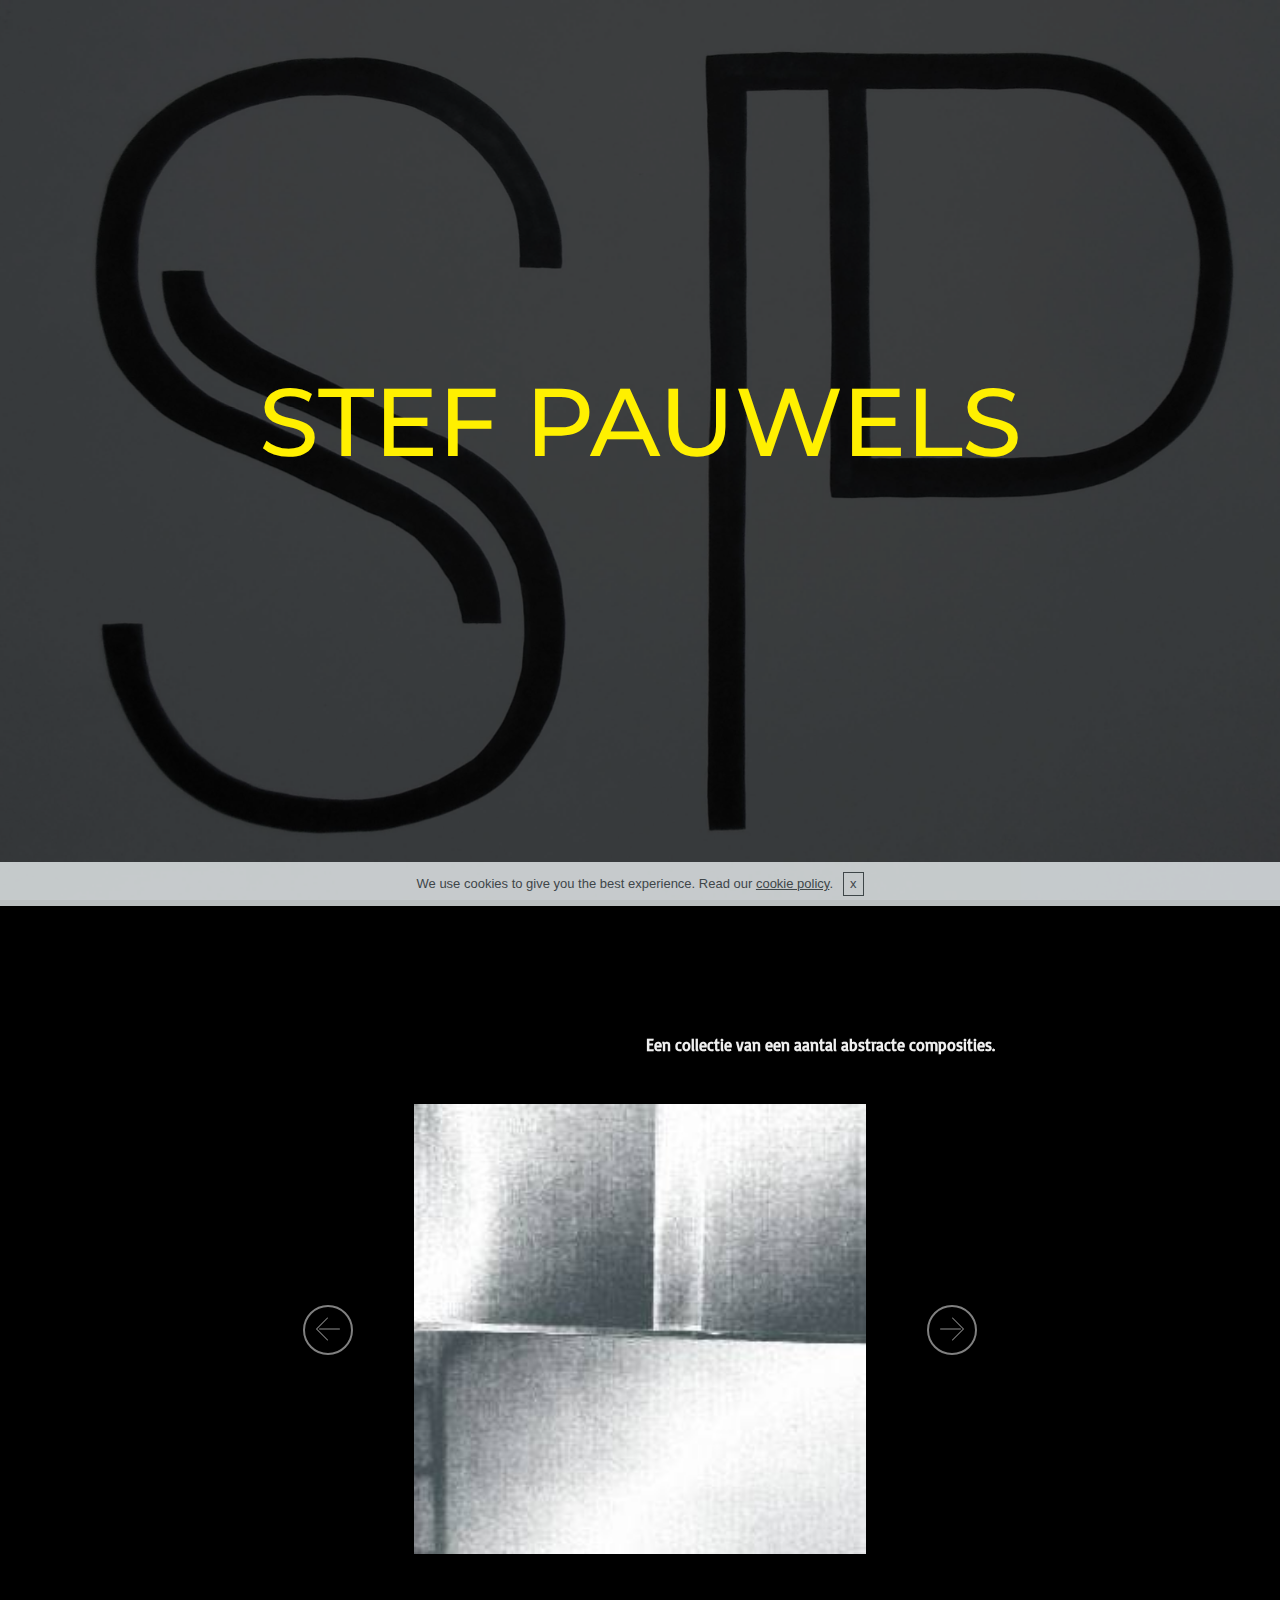
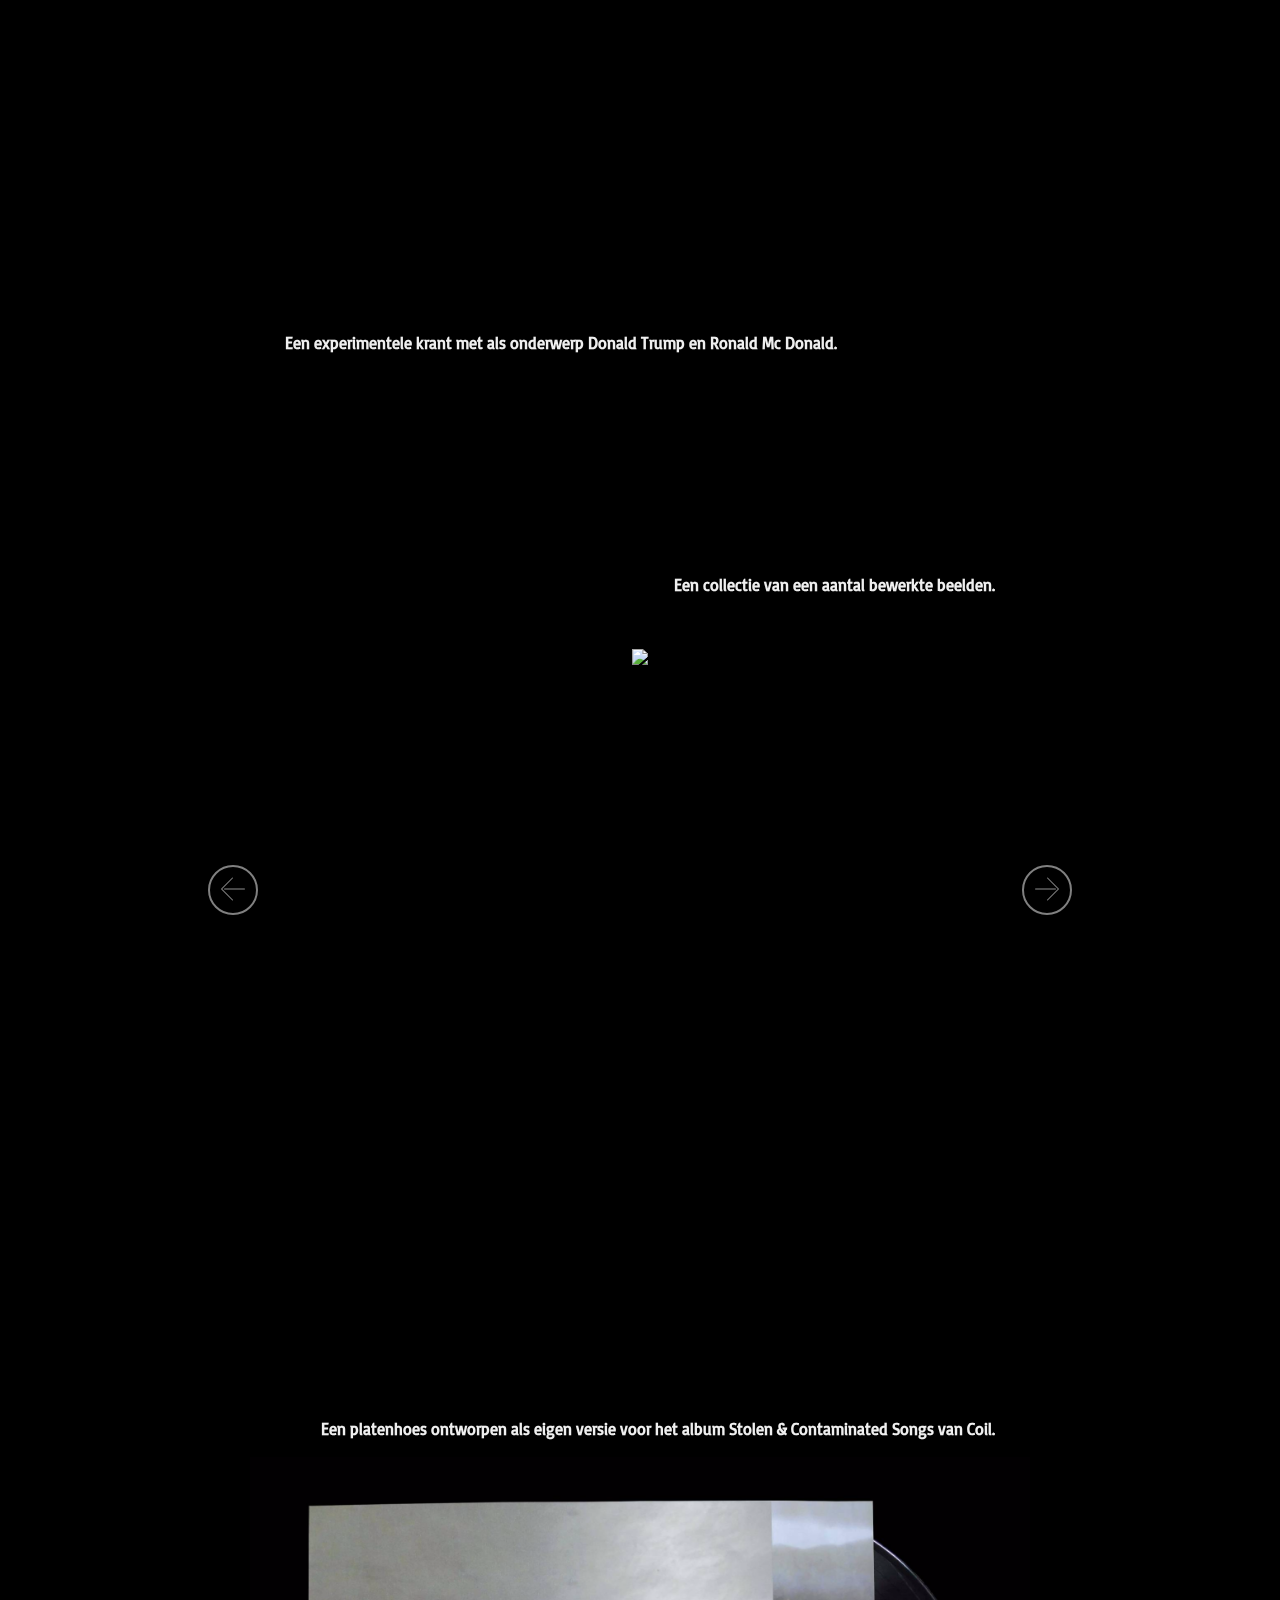
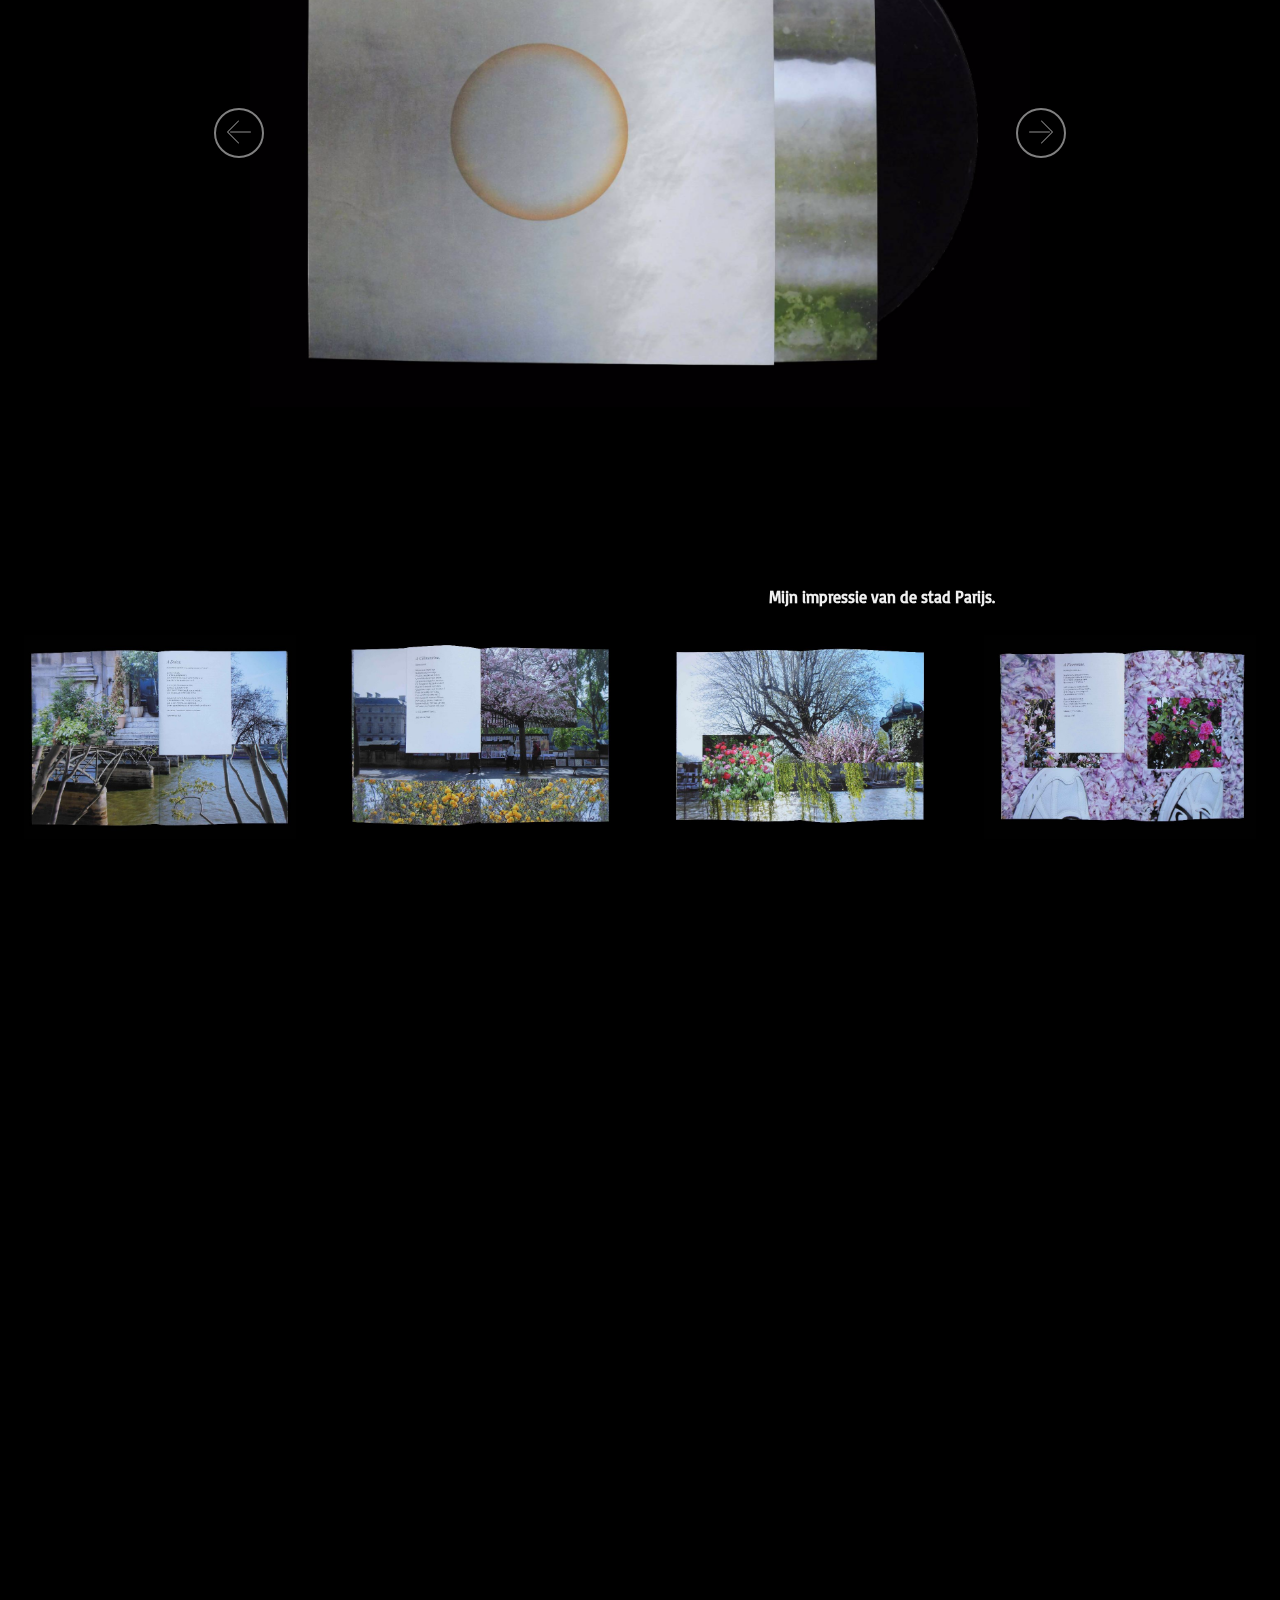
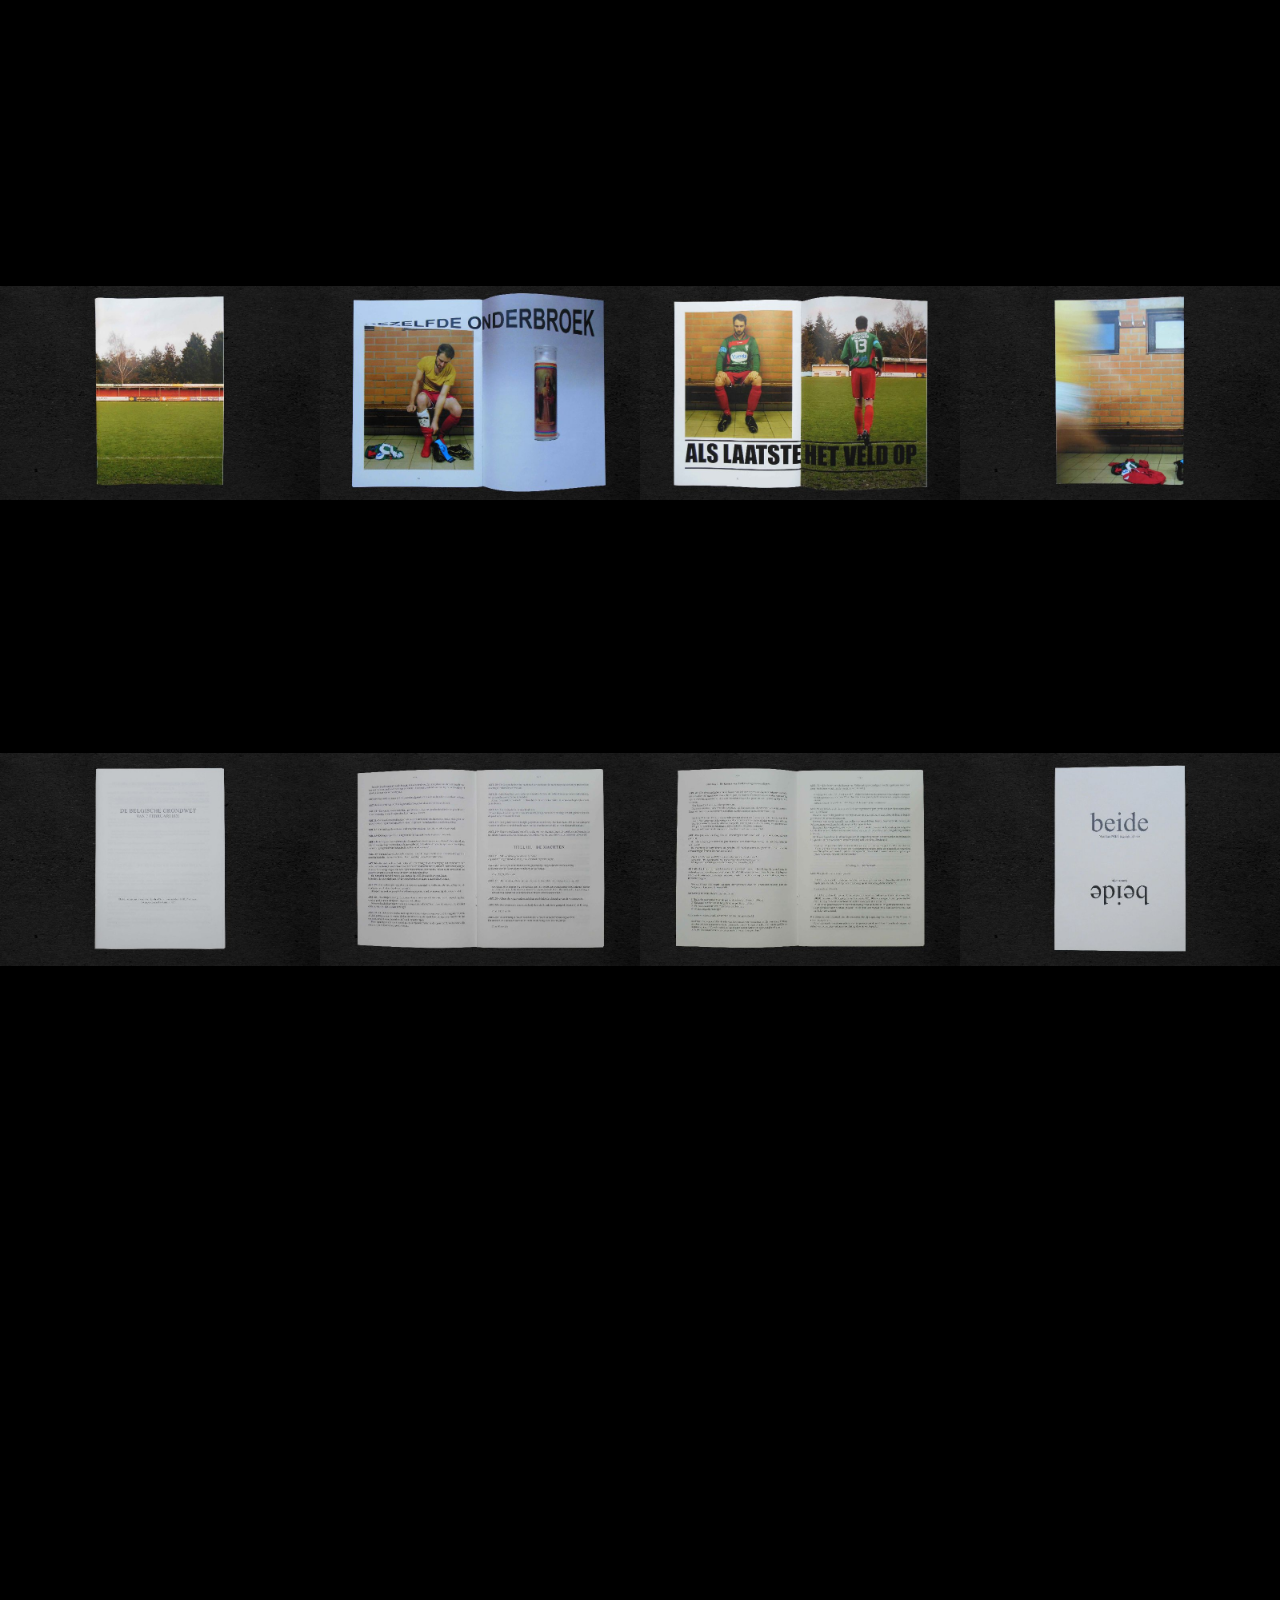
==== commit 90a553e8: "create github pages" ====
--- a/index.html
+++ b/index.html
@@ -60,7 +60,7 @@
     
 </section>
 
-<section class="engine"><a href="https://mobirise.ws/k">develop your own website</a></section><section class="mbr-section content4 cid-qMKCjzdn7g" id="content4-1u">
+<section class="engine"><a href="https://mobirise.ws/n">best website maker app</a></section><section class="mbr-section content4 cid-qMKCjzdn7g" id="content4-1u">
 
     
 
@@ -374,7 +374,7 @@
             <div class="media-container-column col-lg-8" data-form-type="formoid">
                     <div data-form-alert="" hidden="">Thanks for filling out the form!</div>
             
-                    <form class="mbr-form" action="https://mobirise.com/" method="post" data-form-title="Mobirise Form"><input type="hidden" name="email" data-form-email="true" value="s+cjjllFgW0OpYfGxIDIMK2u2pZZSBDuBjYN7Rv7oSAoLmdenb3Ife7BUwJWw1NAYhBAJYsMtTj6LTEAhWjxm+NYMwuPdKs3MjTWiKCiC3Ex0CT0AeWaV7sT0KqcbSFh" data-form-field="Email">
+                    <form class="mbr-form" action="https://mobirise.com/" method="post" data-form-title="Mobirise Form"><input type="hidden" name="email" data-form-email="true" value="2INJip/TkyiTruploPcLZJDv32uH+SrlHZcCGHd9RSij8yLPc77wLNBzO+BsERjPUkY0gHVn0ckFAA6yfuUVYatlFssU5uX2Zn3bYE9wSJTpC4XGLXrv9hlPwVXH4Hh7" data-form-field="Email">
                         <div class="row row-sm-offset">
                             <div class="col-md-4 multi-horizontal" data-for="name">
                                 <div class="form-group">
--- a/assets/mobirise/css/mbr-additional.css
+++ b/assets/mobirise/css/mbr-additional.css
@@ -1,4 +1,6 @@
 @import url(https://fonts.googleapis.com/css?family=Open+Sans:300,300i,400,400i,600,600i,700,700i,800,800i);
+@import url(https://fonts.googleapis.com/css?family=Source+Sans+Pro:200,200i,300,300i,400,400i,600,600i,700,700i,900,900i);
+@import url(https://fonts.googleapis.com/css?family=Montserrat:100,100i,200,200i,300,300i,400,400i,500,500i,600,600i,700,700i,800,800i,900,900i);
 @import url(https://fonts.googleapis.com/css?family=Basic:400);
 @import url(https://fonts.googleapis.com/css?family=Rubik:300,300i,400,400i,500,500i,700,700i,900,900i);
 
@@ -29,7 +31,7 @@
   font-size: 8.96rem;
 }
 .display-2 {
-  font-family: 'Basic', sans-serif;
+  font-family: 'Source Sans Pro', sans-serif;
   font-size: 4rem;
 }
 .display-2 > .mbr-iconfont {
@@ -43,7 +45,7 @@
   font-size: 1.6rem;
 }
 .display-5 {
-  font-family: 'Basic', sans-serif;
+  font-family: 'Montserrat', sans-serif;
   font-size: 6rem;
 }
 .display-5 > .mbr-iconfont {
@@ -1323,7 +1325,7 @@
 }
 .cid-qMKCk1foTo .mbr-text {
   color: #efefef;
-  text-align: left;
+  text-align: right;
 }
 .cid-qMgBSu2pU7 {
   padding-top: 45px;
@@ -1672,7 +1674,7 @@
 }
 .cid-qMKEuidAWq .mbr-text {
   color: #efefef;
-  text-align: left;
+  text-align: right;
 }
 .cid-qMgm6SVeIC {
   padding-top: 45px;
@@ -1972,7 +1974,7 @@
 }
 .cid-qMKDStJMDD .mbr-text {
   color: #efefef;
-  text-align: left;
+  text-align: right;
 }
 .cid-qMgIrqvzK5 {
   padding-top: 15px;
@@ -2272,7 +2274,7 @@
 }
 .cid-qMKEl74Iw5 .mbr-text {
   color: #efefef;
-  text-align: left;
+  text-align: right;
 }
 .cid-qzyAArPxoa {
   padding-top: 0px;
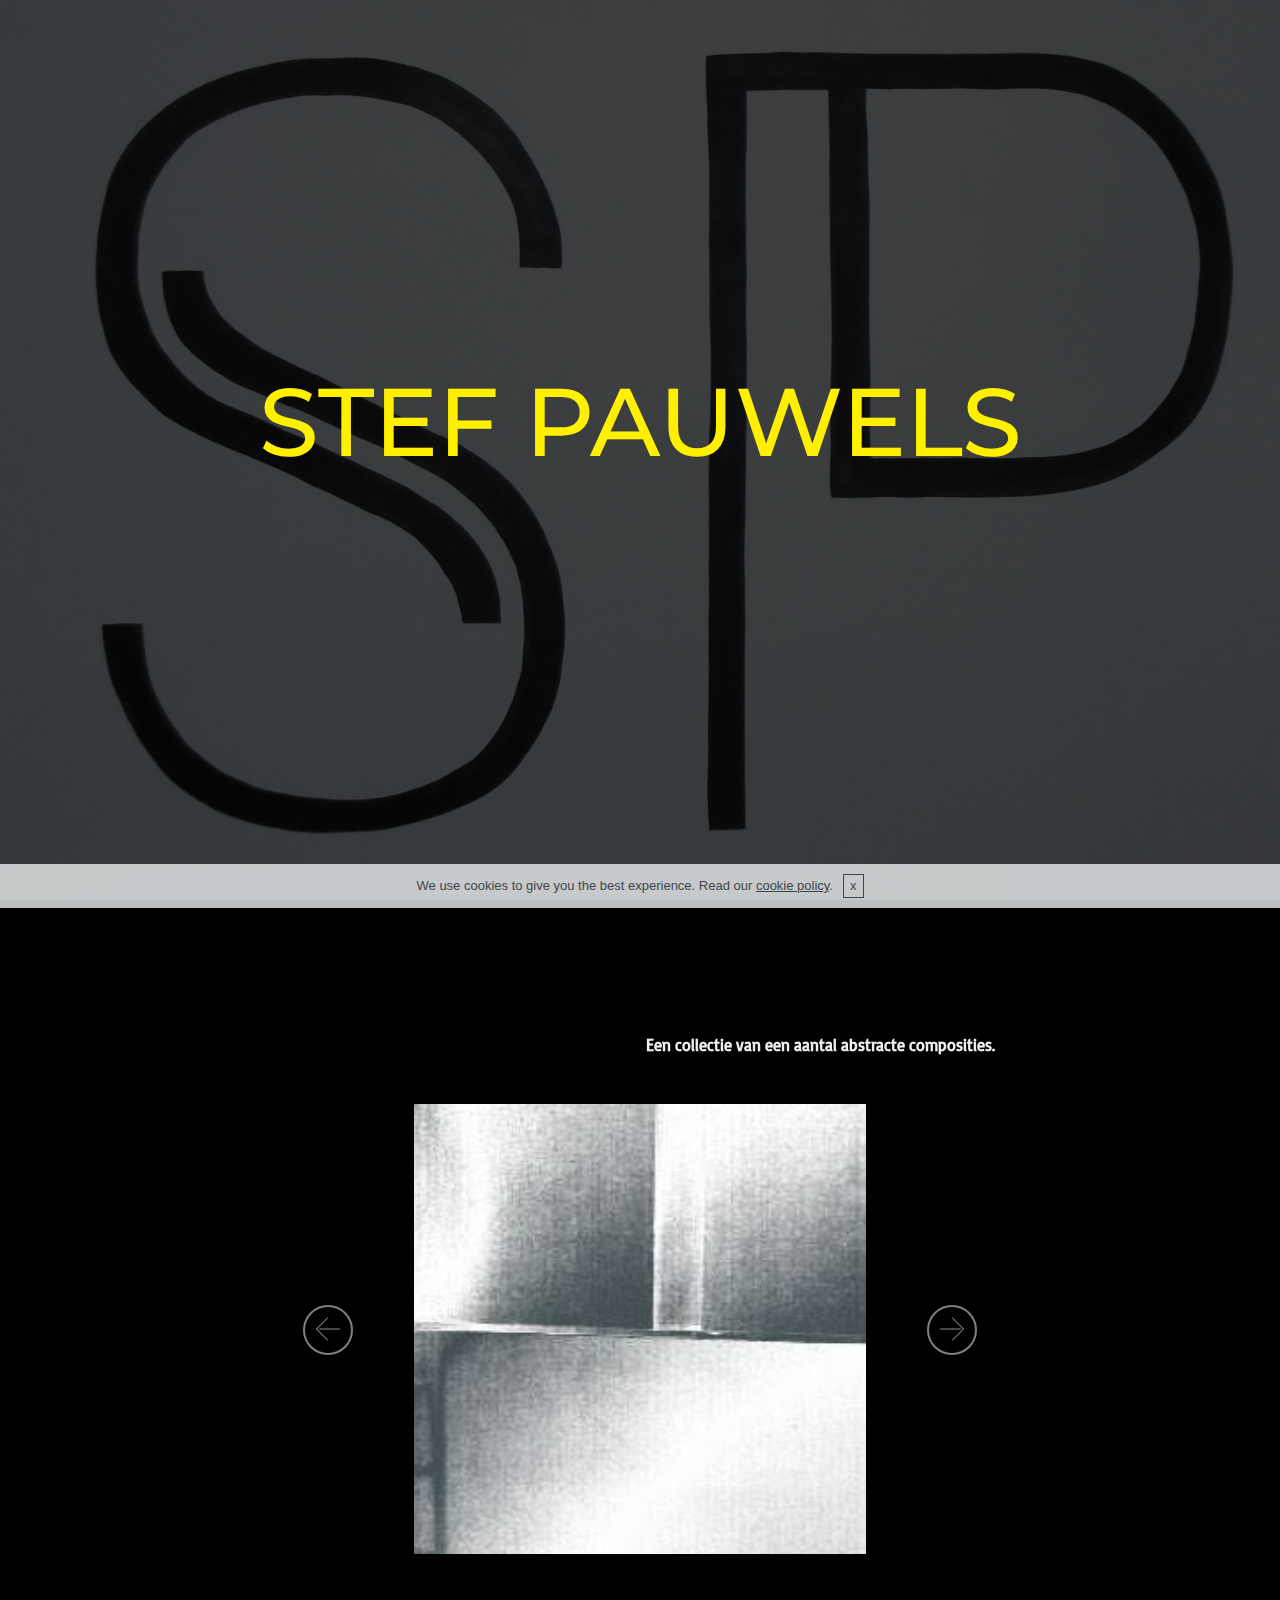
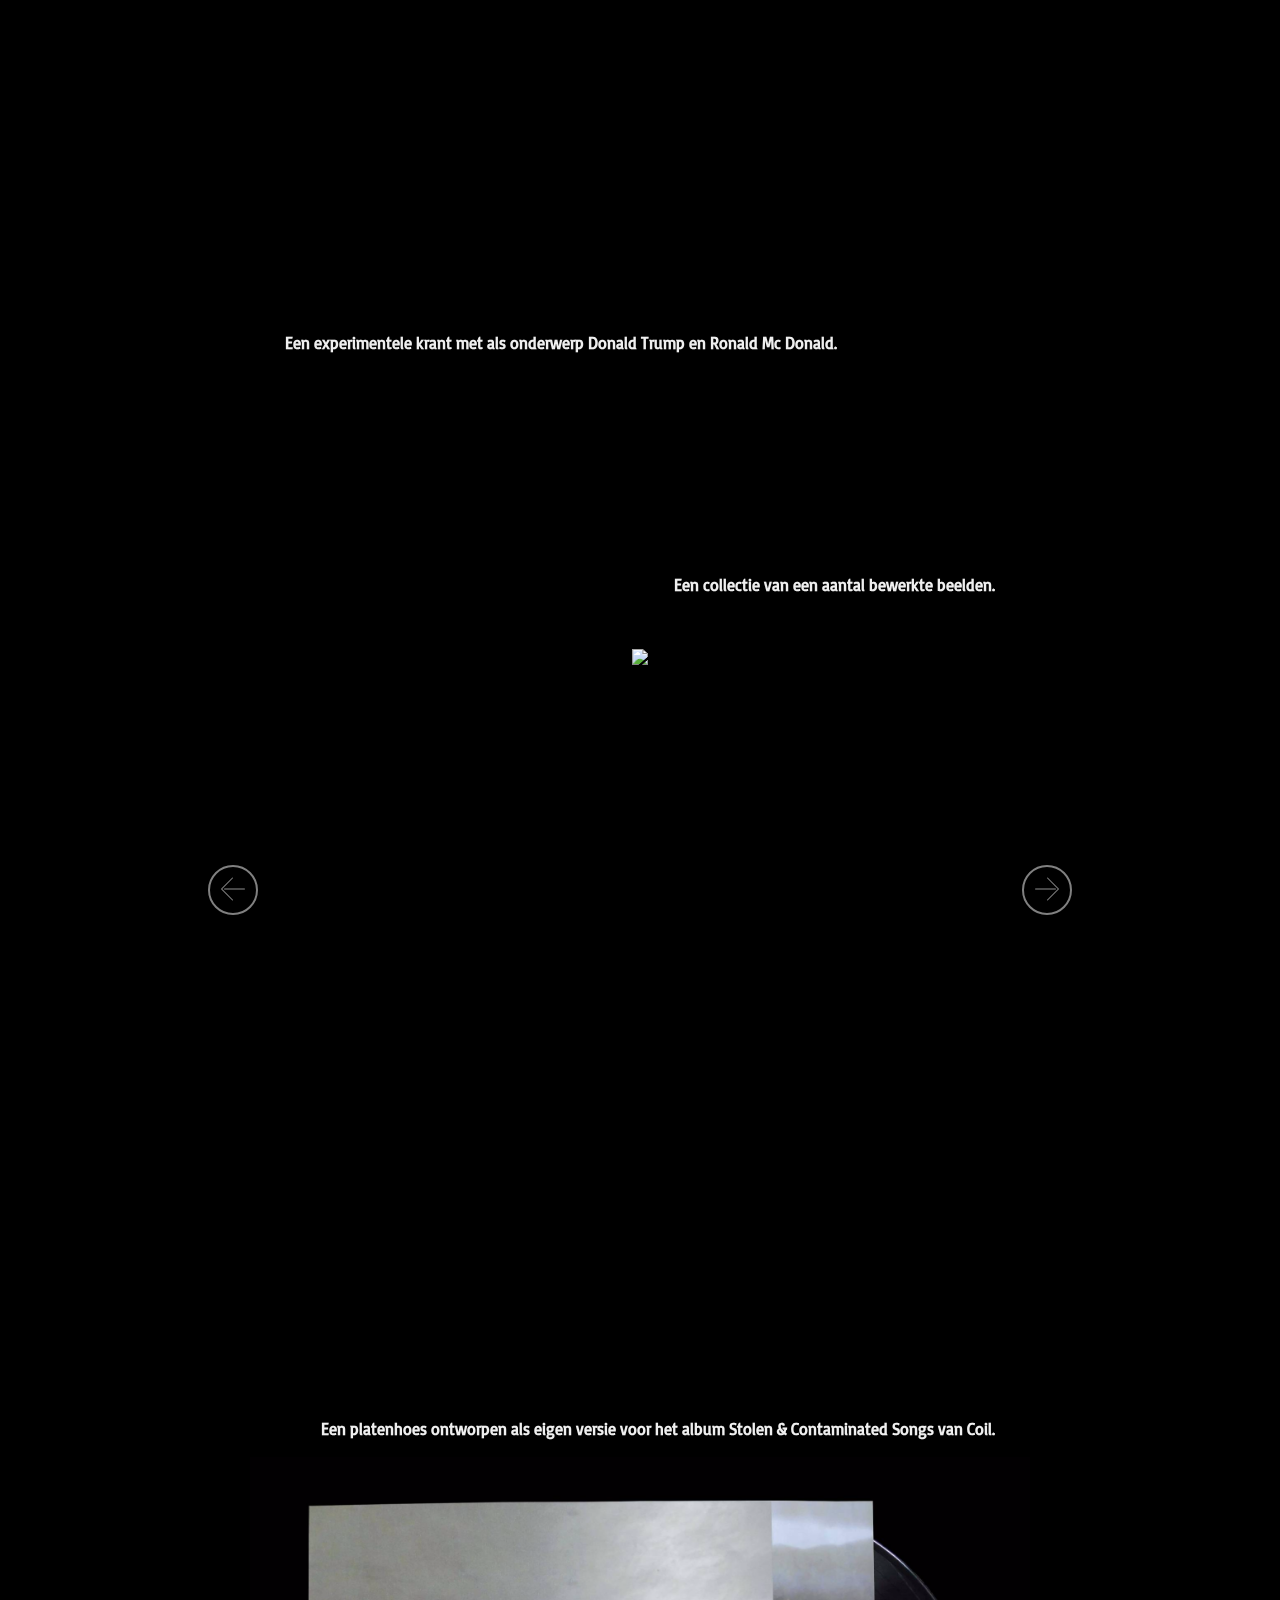
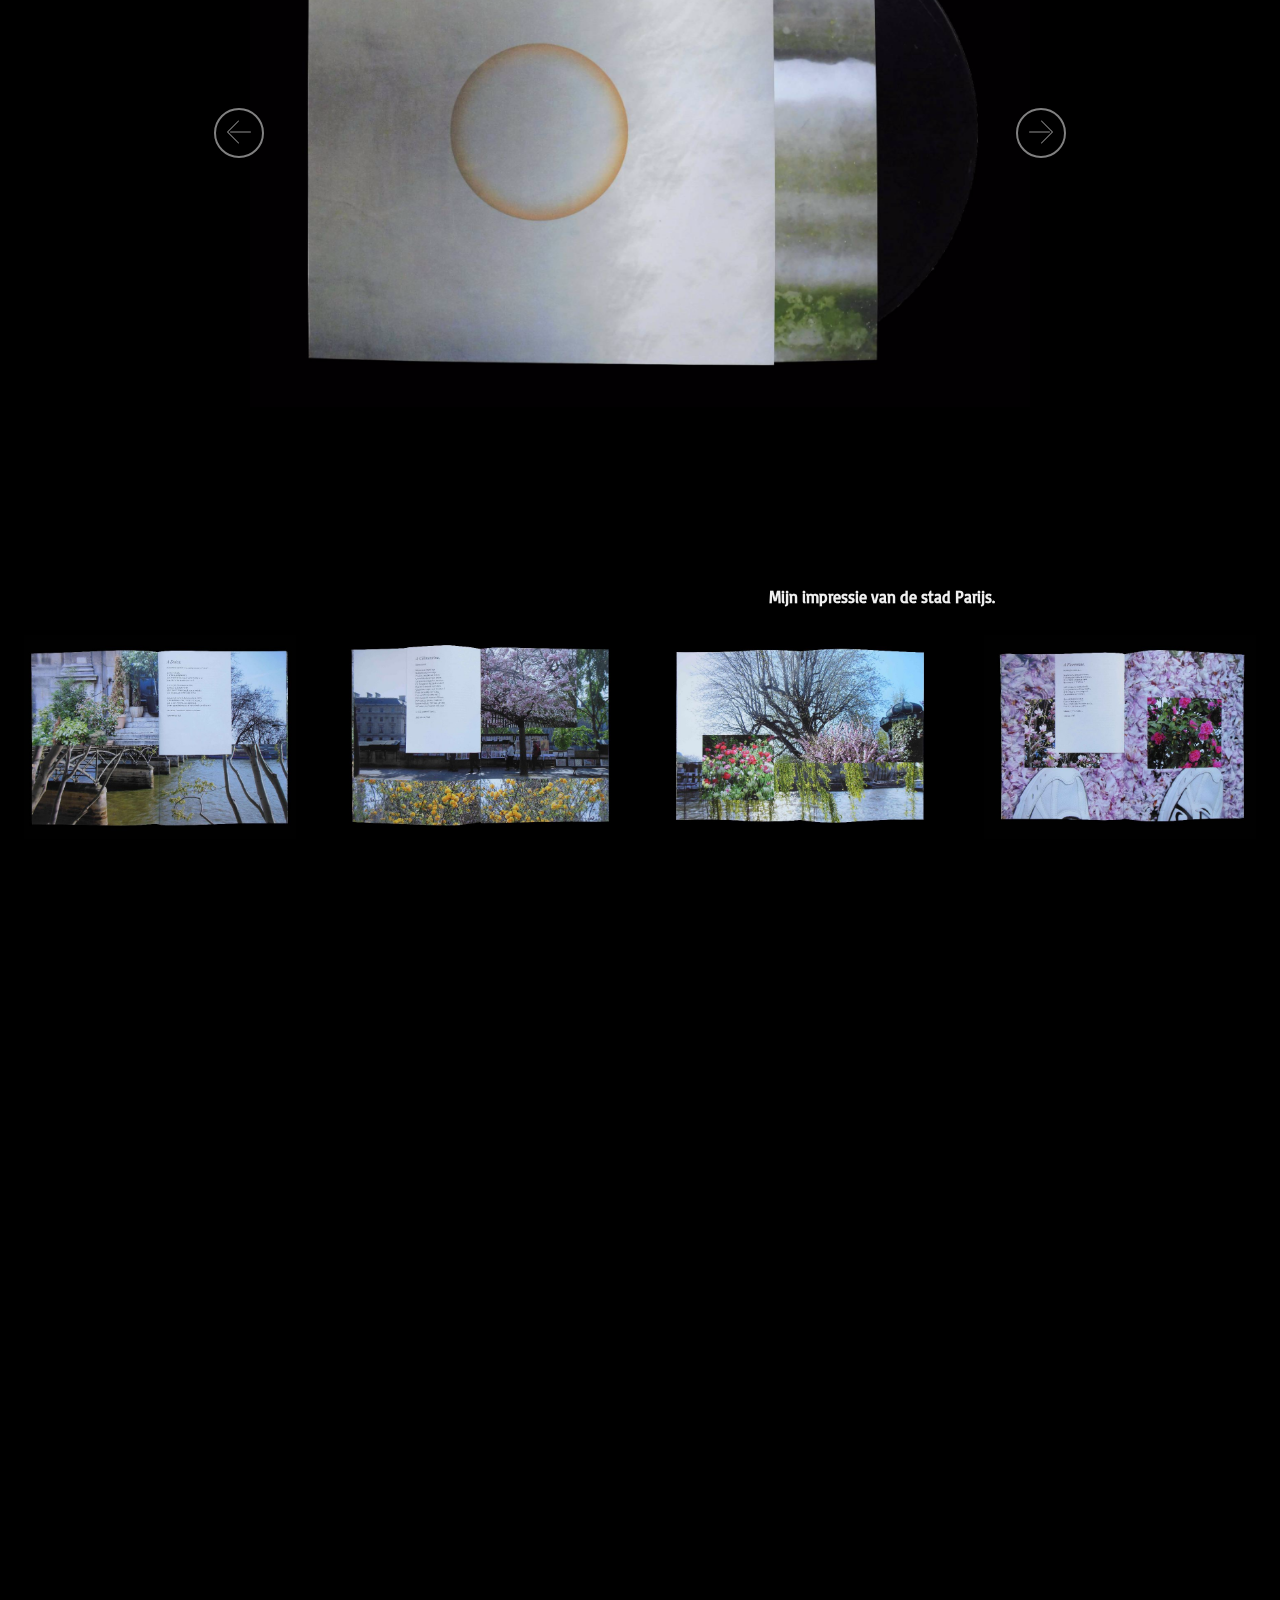
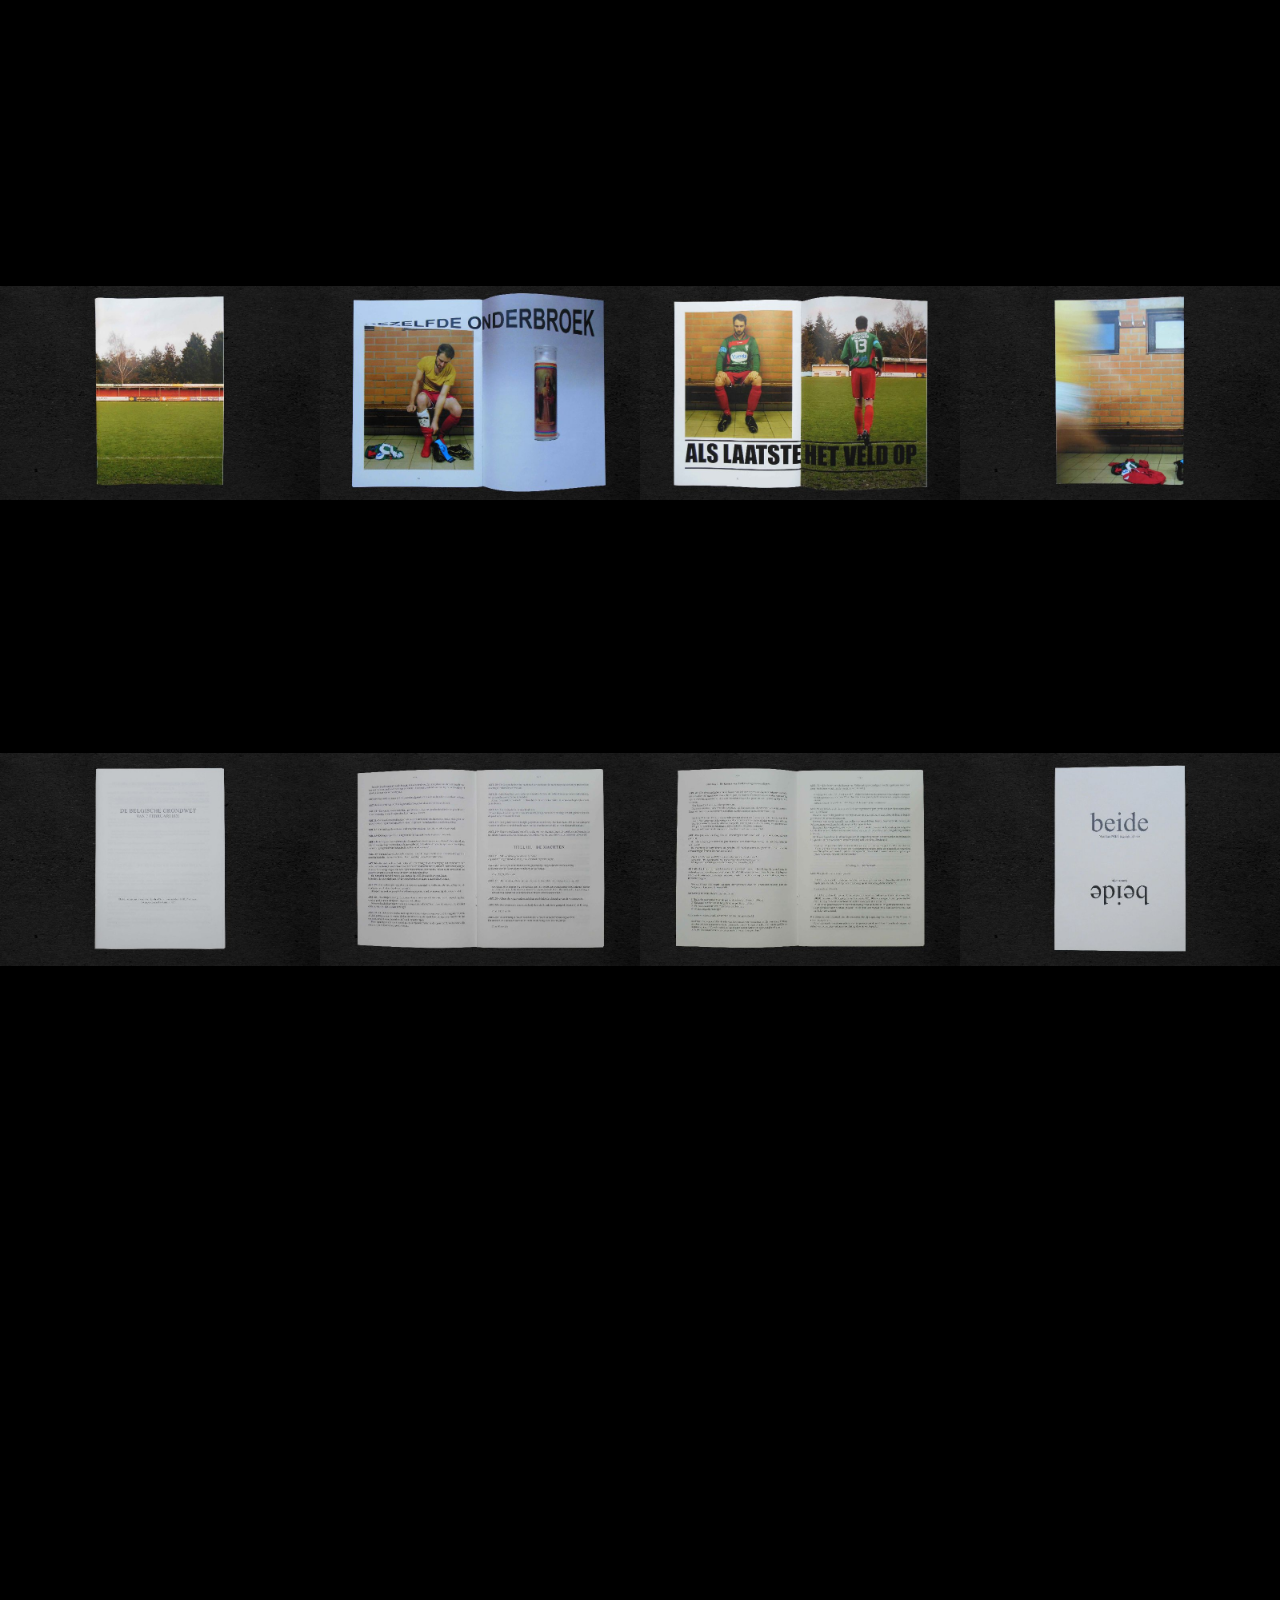
==== commit 4d5b1d3a: "create github pages" ====
--- a/index.html
+++ b/index.html
@@ -60,7 +60,7 @@
     
 </section>
 
-<section class="engine"><a href="https://mobirise.ws/n">best website maker app</a></section><section class="mbr-section content4 cid-qMKCjzdn7g" id="content4-1u">
+<section class="engine"><a href="https://mobirise.ws/a">best website builder</a></section><section class="mbr-section content4 cid-qMKCjzdn7g" id="content4-1u">
 
     
 
@@ -374,7 +374,7 @@
             <div class="media-container-column col-lg-8" data-form-type="formoid">
                     <div data-form-alert="" hidden="">Thanks for filling out the form!</div>
             
-                    <form class="mbr-form" action="https://mobirise.com/" method="post" data-form-title="Mobirise Form"><input type="hidden" name="email" data-form-email="true" value="2INJip/TkyiTruploPcLZJDv32uH+SrlHZcCGHd9RSij8yLPc77wLNBzO+BsERjPUkY0gHVn0ckFAA6yfuUVYatlFssU5uX2Zn3bYE9wSJTpC4XGLXrv9hlPwVXH4Hh7" data-form-field="Email">
+                    <form class="mbr-form" action="https://mobirise.com/" method="post" data-form-title="Mobirise Form"><input type="hidden" name="email" data-form-email="true" value="33kv0RSzqSsbOLPQuvH9I8hCfqxE3NWJBv9q9RLg7mebA7XzyBP2Pg71Nfs1Fc9e6Vc1uCmgxSGOPaaJ34hEPb6pReMfkrpd3XXEIK5FoHvsJc3fjCUT++JA9NvBkIGP" data-form-field="Email">
                         <div class="row row-sm-offset">
                             <div class="col-md-4 multi-horizontal" data-for="name">
                                 <div class="form-group">
--- a/assets/mobirise/css/mbr-additional.css
+++ b/assets/mobirise/css/mbr-additional.css
@@ -2610,7 +2610,7 @@
   color: #767676;
 }
 .cid-qAdzgFiamR H2 {
-  color: #ffffff;
+  color: #fff000;
 }
 .cid-qLBCt1hC4t {
   padding-top: 30px;
@@ -2626,7 +2626,7 @@
   text-align: center;
 }
 .cid-qLBCt1hC4t .mbr-text B {
-  color: #ffffff;
+  color: #fff000;
 }
 .cid-qLBCMPEUlf {
   padding-top: 60px;
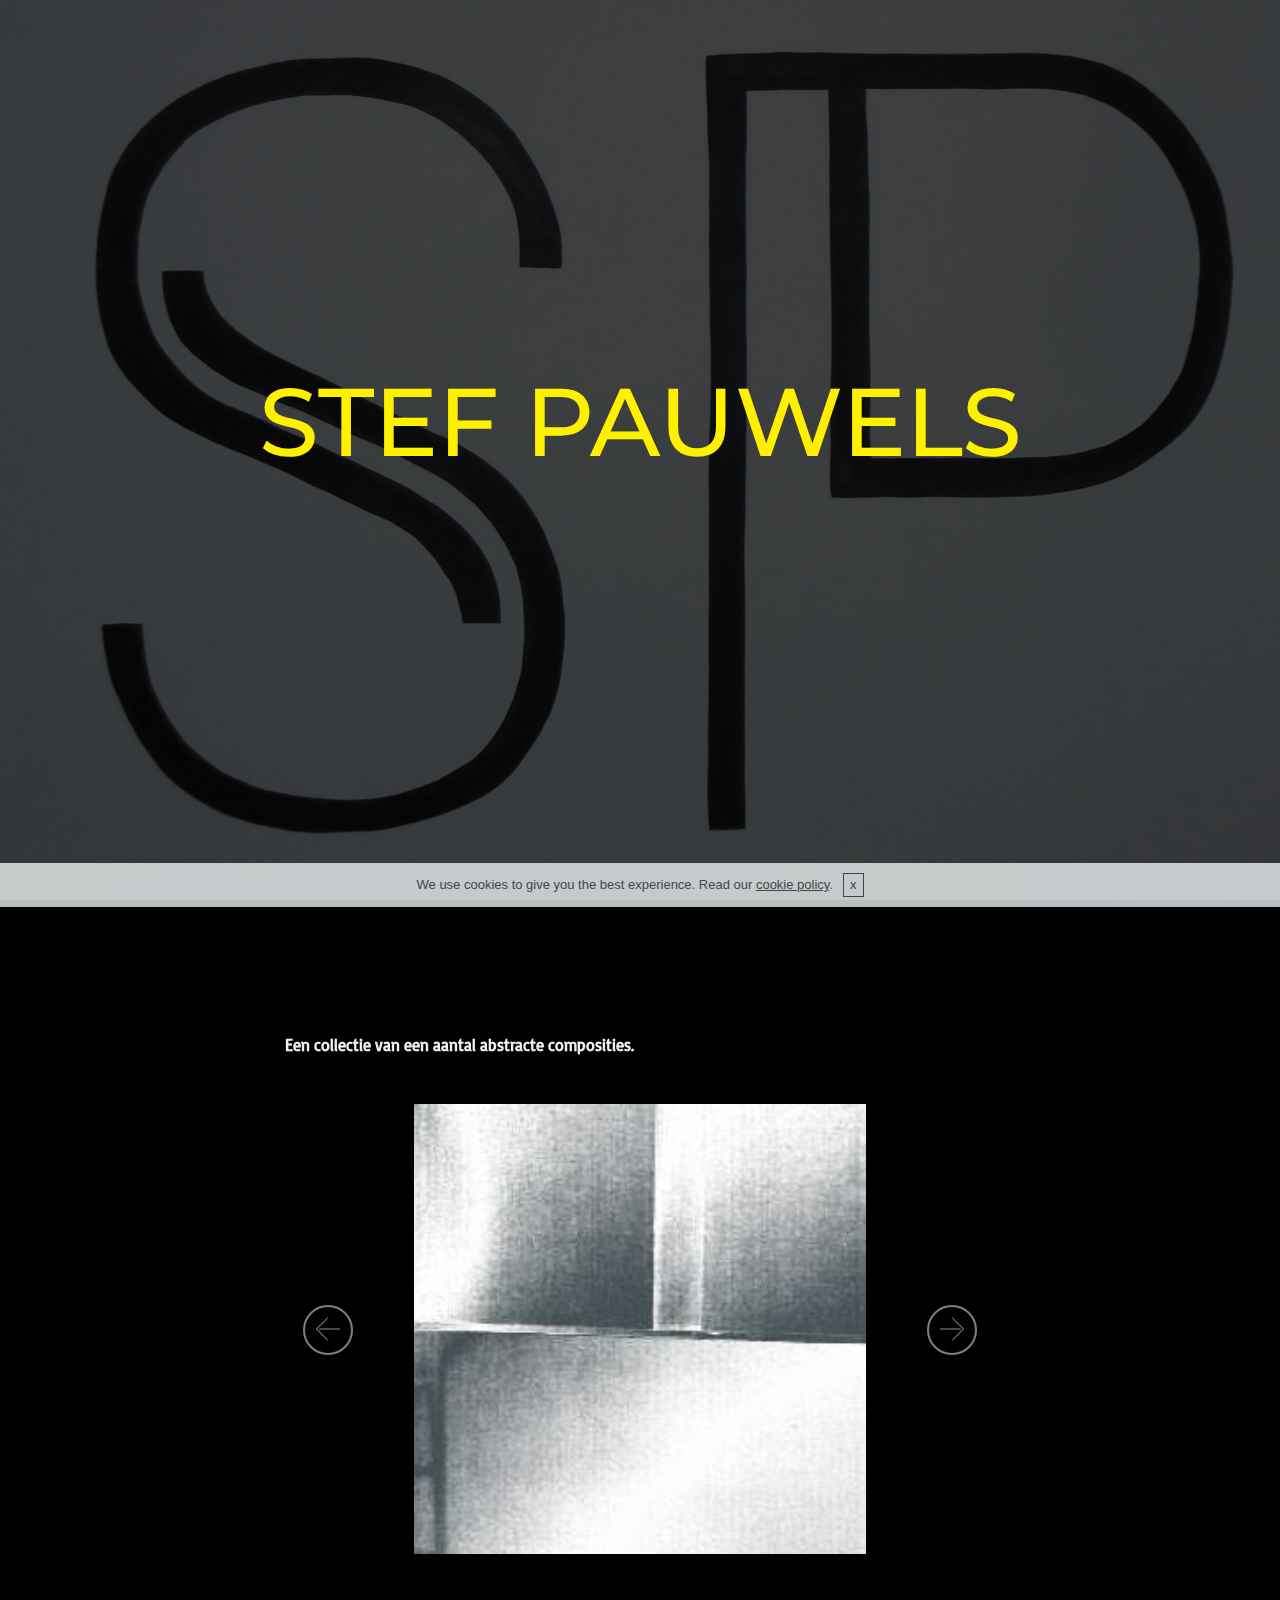
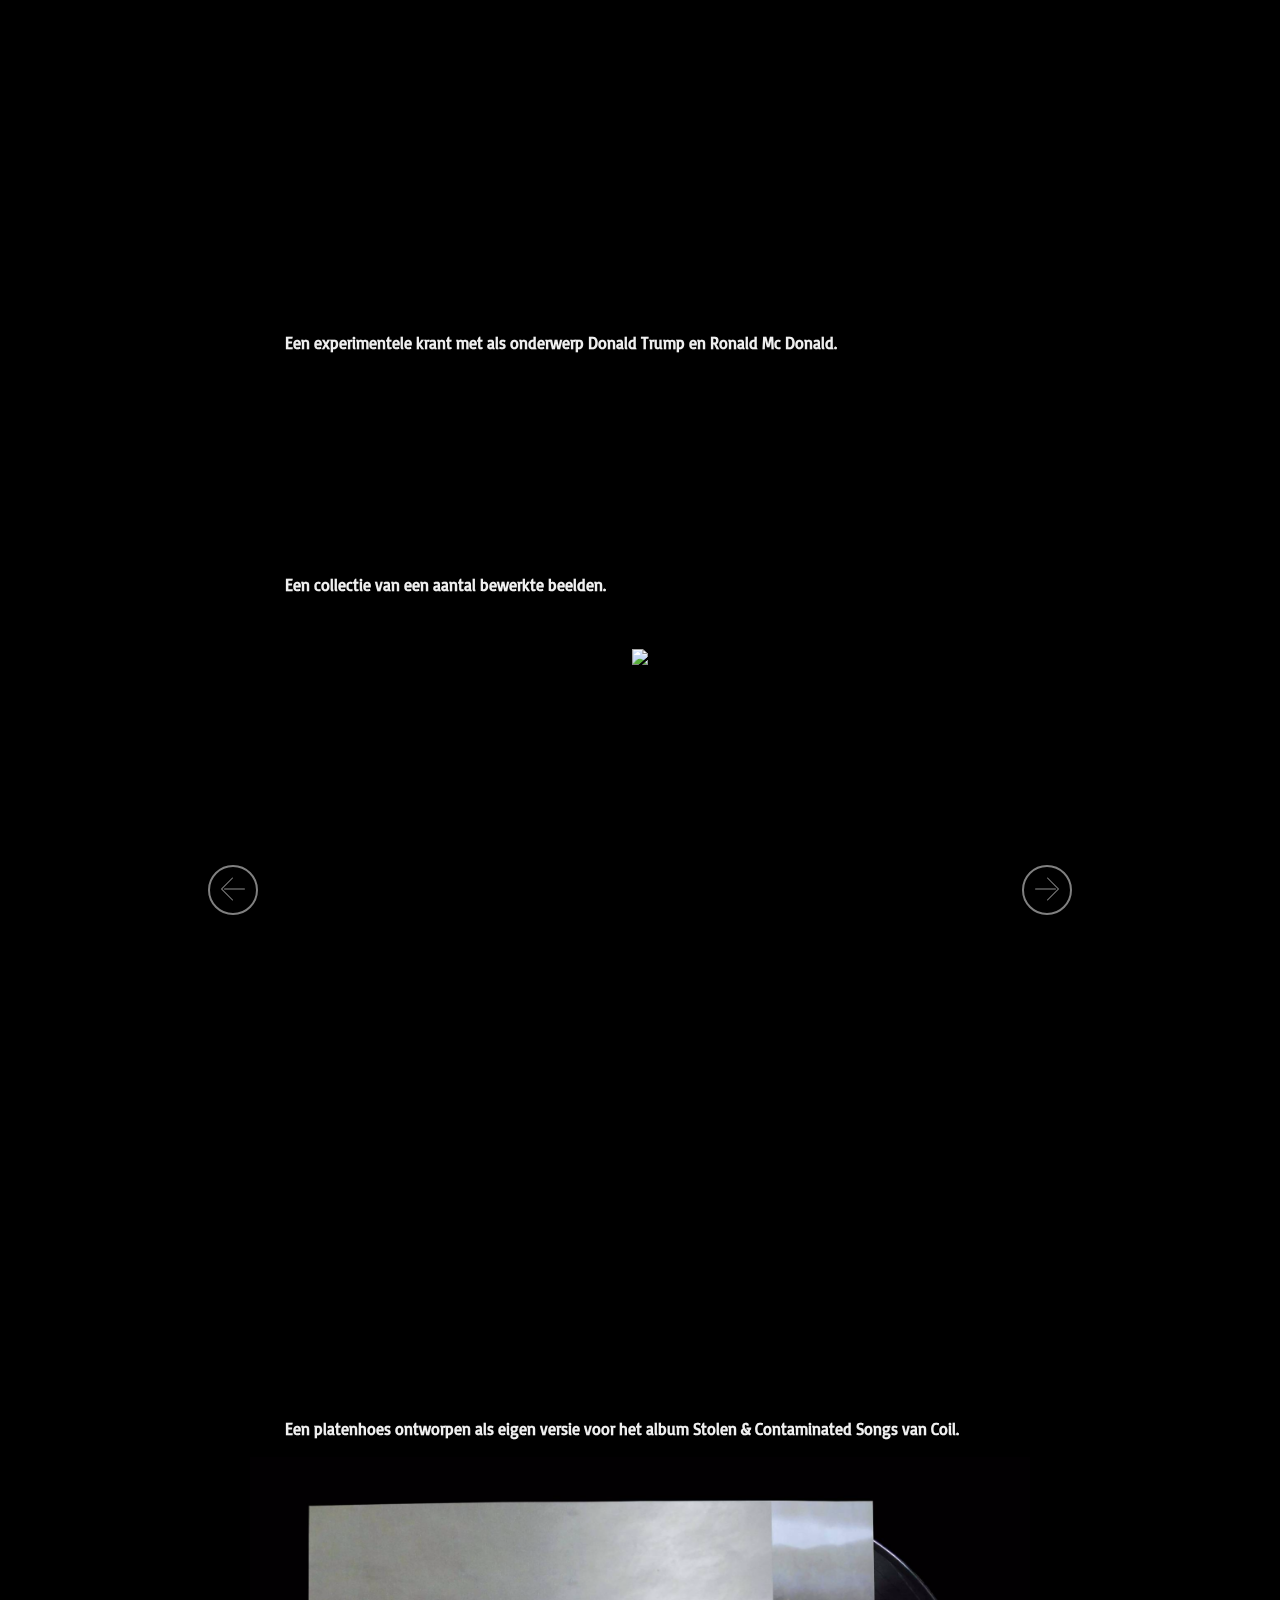
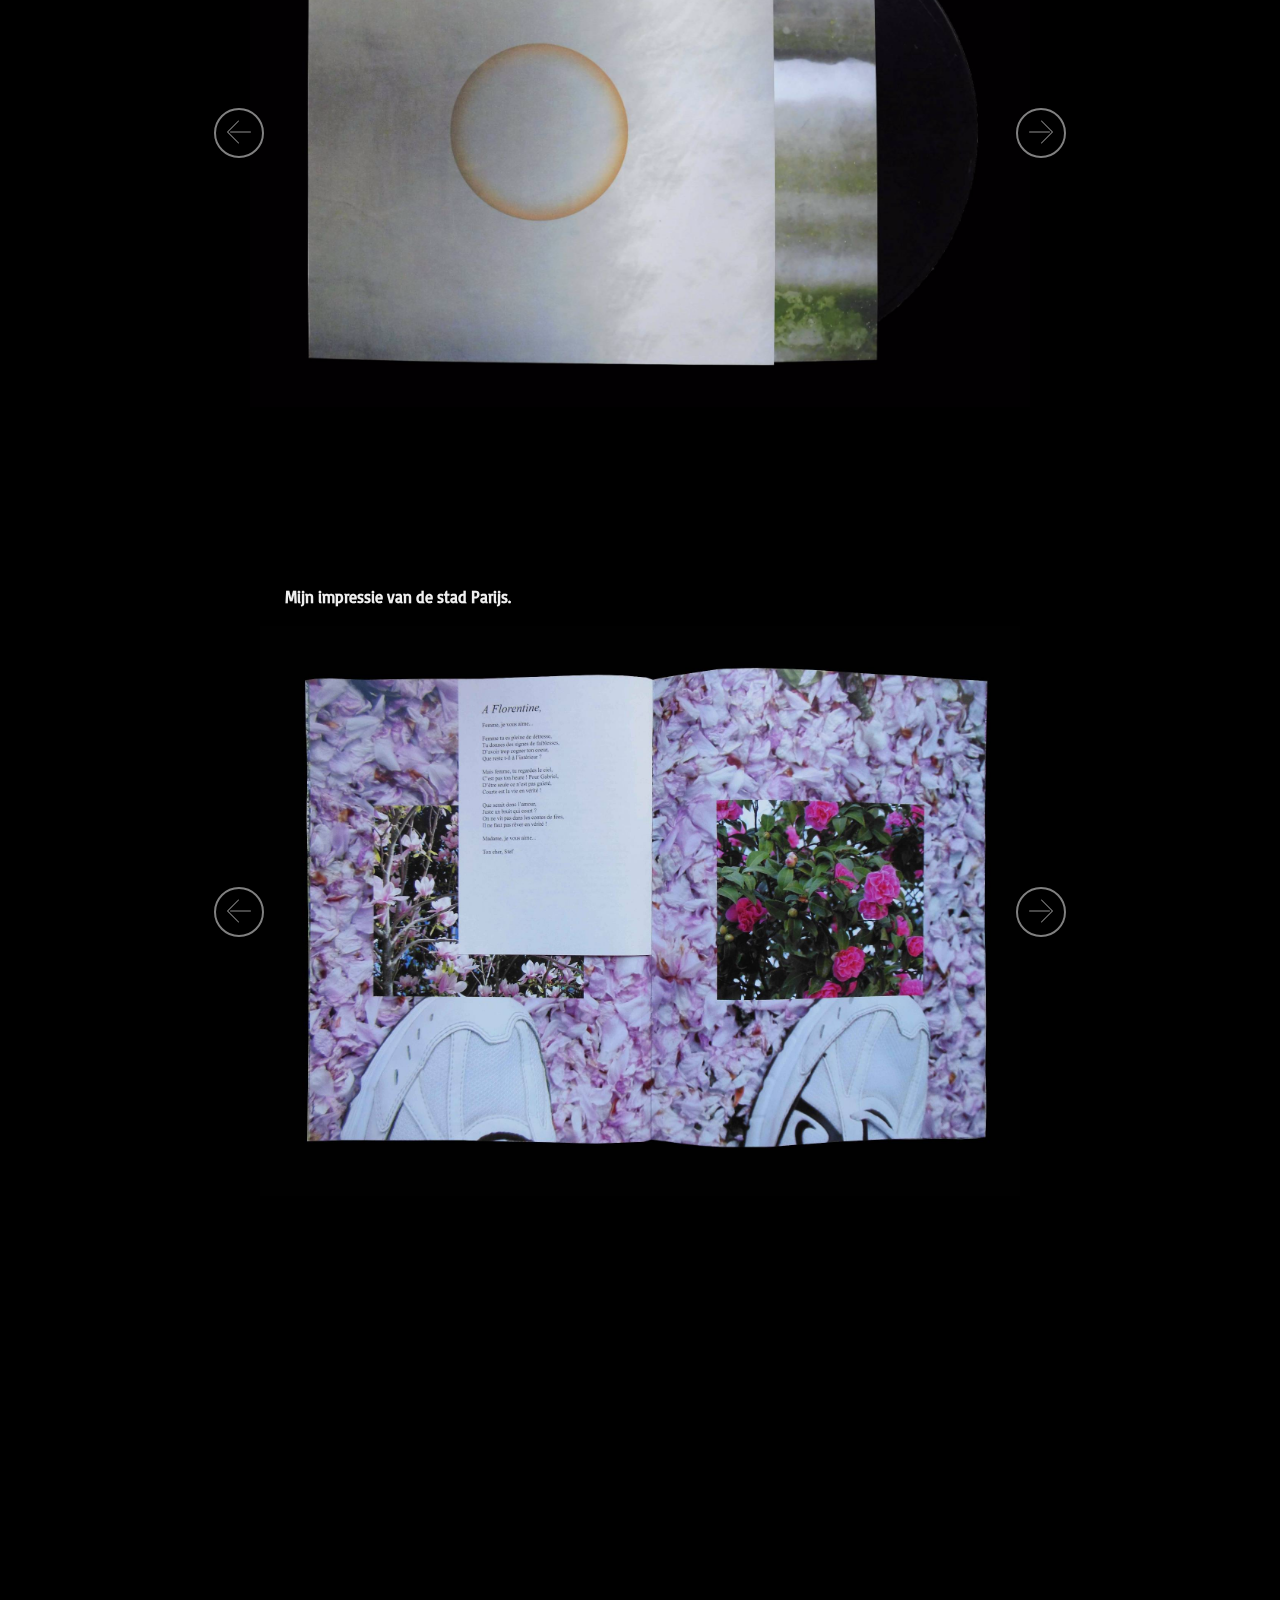
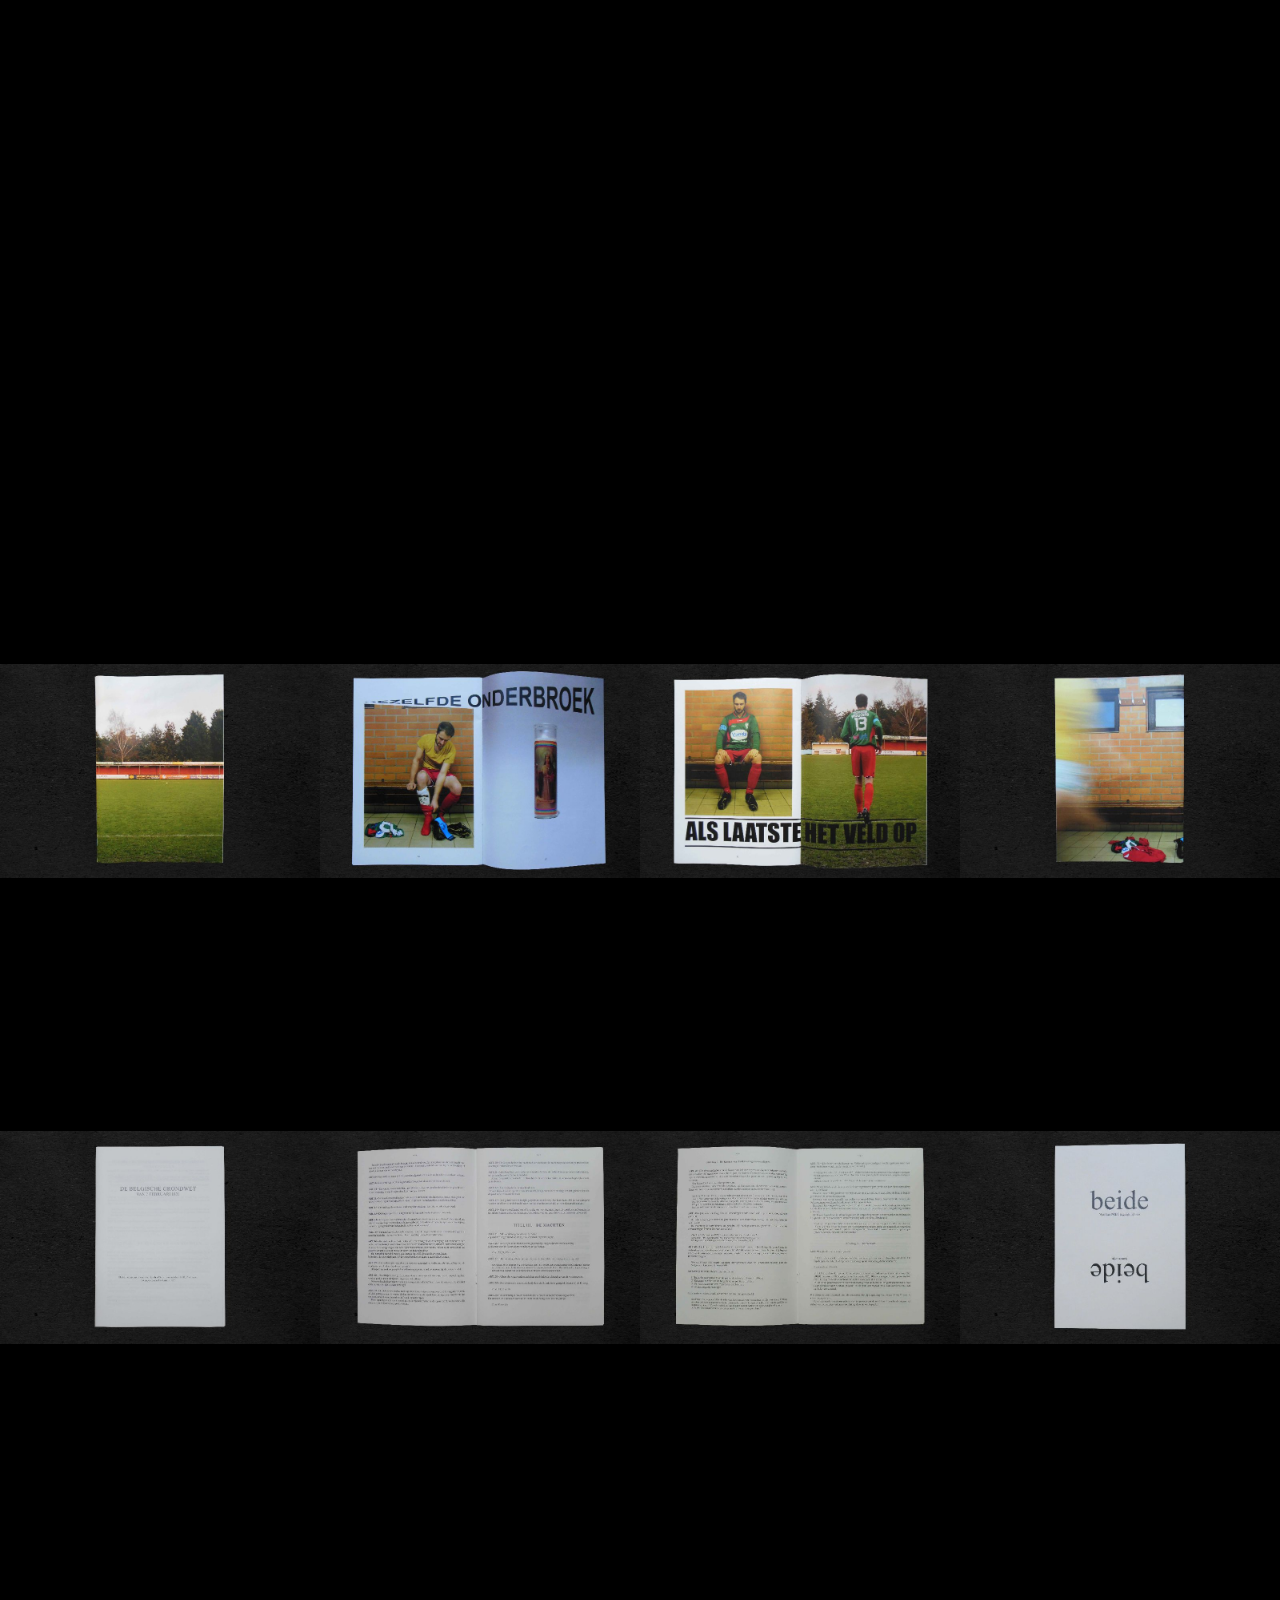
==== commit 15827673: "create github pages" ====
--- a/index.html
+++ b/index.html
@@ -60,7 +60,7 @@
     
 </section>
 
-<section class="engine"><a href="https://mobirise.ws/a">best website builder</a></section><section class="mbr-section content4 cid-qMKCjzdn7g" id="content4-1u">
+<section class="engine"><a href="https://mobirise.ws/n">mobile website builder app</a></section><section class="mbr-section content4 cid-qMKCjzdn7g" id="content4-1u">
 
     
 
@@ -234,14 +234,14 @@
     </div>
 </section>
 
-<section class="mbr-gallery mbr-slider-carousel cid-qzyAArPxoa" id="gallery3-13">
-
-    
-
-    <div>
-        <div><!-- Filter --><!-- Gallery --><div class="mbr-gallery-row"><div class="mbr-gallery-layout-default"><div><div><div class="mbr-gallery-item mbr-gallery-item--p3" data-video-url="false" data-tags="Awesome"><div href="#lb-gallery3-13" data-slide-to="0" data-toggle="modal"><img src="assets/images/boekje-parijs-4-800x600.jpg" alt=""><span class="icon-focus"></span></div></div><div class="mbr-gallery-item mbr-gallery-item--p3" data-video-url="false" data-tags="Responsive"><div href="#lb-gallery3-13" data-slide-to="1" data-toggle="modal"><img src="assets/images/boekje-parijs-3-800x600.jpg" alt=""><span class="icon-focus"></span></div></div><div class="mbr-gallery-item mbr-gallery-item--p3" data-video-url="false" data-tags="Creative"><div href="#lb-gallery3-13" data-slide-to="2" data-toggle="modal"><img src="assets/images/boekje-parijs-2-800x600.jpg" alt=""><span class="icon-focus"></span></div></div><div class="mbr-gallery-item mbr-gallery-item--p3" data-video-url="false" data-tags="Animated"><div href="#lb-gallery3-13" data-slide-to="3" data-toggle="modal"><img src="assets/images/boekje-parijs-1-800x600.jpg" alt=""><span class="icon-focus"></span></div></div></div></div><div class="clearfix"></div></div></div><!-- Lightbox --><div data-app-prevent-settings="" class="mbr-slider modal fade carousel slide" tabindex="-1" data-keyboard="true" data-interval="false" id="lb-gallery3-13"><div class="modal-dialog"><div class="modal-content"><div class="modal-body"><div class="carousel-inner"><div class="carousel-item"><img src="assets/images/boekje-parijs-4.jpg" alt=""></div><div class="carousel-item"><img src="assets/images/boekje-parijs-3.jpg" alt=""></div><div class="carousel-item"><img src="assets/images/boekje-parijs-2.jpg" alt=""></div><div class="carousel-item active"><img src="assets/images/boekje-parijs-1.jpg" alt=""></div></div><a class="carousel-control carousel-control-prev" role="button" data-slide="prev" href="#lb-gallery3-13"><span class="mbri-left mbr-iconfont" aria-hidden="true"></span><span class="sr-only">Previous</span></a><a class="carousel-control carousel-control-next" role="button" data-slide="next" href="#lb-gallery3-13"><span class="mbri-right mbr-iconfont" aria-hidden="true"></span><span class="sr-only">Next</span></a><a class="close" href="#" role="button" data-dismiss="modal"><span class="sr-only">Close</span></a></div></div></div></div></div>
-    </div>
-
+<section class="carousel slide cid-qMKJArke7y" data-interval="false" id="slider2-21">
+
+    
+    <div class="container content-slider">
+        <div class="content-slider-wrap">
+            <div><div class="mbr-slider slide carousel" data-pause="true" data-keyboard="false" data-ride="carousel" data-interval="3000"><div class="carousel-inner" role="listbox"><div class="carousel-item slider-fullscreen-image" data-bg-video-slide="false" style="background-image: url(assets/images/boekje-parijs-4-2000x1500.jpg);"><div class="container container-slide"><div class="image_wrapper"><img src="assets/images/boekje-parijs-4-2000x1500.jpg"><div class="carousel-caption justify-content-center"><div class="col-10 align-center"></div></div></div></div></div><div class="carousel-item slider-fullscreen-image" data-bg-video-slide="false" style="background-image: url(assets/images/boekje-parijs-3-2000x1500.jpg);"><div class="container container-slide"><div class="image_wrapper"><img src="assets/images/boekje-parijs-3-2000x1500.jpg"><div class="carousel-caption justify-content-center"><div class="col-10 align-center"></div></div></div></div></div><div class="carousel-item slider-fullscreen-image" data-bg-video-slide="false" style="background-image: url(assets/images/boekje-parijs-2-2000x1500.jpg);"><div class="container container-slide"><div class="image_wrapper"><img src="assets/images/boekje-parijs-2-2000x1500.jpg"><div class="carousel-caption justify-content-center"><div class="col-10 align-center"></div></div></div></div></div><div class="carousel-item slider-fullscreen-image active" data-bg-video-slide="false" style="background-image: url(assets/images/boekje-parijs-1-2000x1500.jpg);"><div class="container container-slide"><div class="image_wrapper"><img src="assets/images/boekje-parijs-1-2000x1500.jpg"><div class="carousel-caption justify-content-center"><div class="col-10 align-center"></div></div></div></div></div></div><a data-app-prevent-settings="" class="carousel-control carousel-control-prev" role="button" data-slide="prev" href="#slider2-21"><span aria-hidden="true" class="mbri-left mbr-iconfont"></span><span class="sr-only">Previous</span></a><a data-app-prevent-settings="" class="carousel-control carousel-control-next" role="button" data-slide="next" href="#slider2-21"><span aria-hidden="true" class="mbri-right mbr-iconfont"></span><span class="sr-only">Next</span></a></div></div> 
+        </div>
+    </div>
 </section>
 
 <section class="mbr-section content4 cid-qA66WFr2Zl" id="content4-16">
@@ -374,7 +374,7 @@
             <div class="media-container-column col-lg-8" data-form-type="formoid">
                     <div data-form-alert="" hidden="">Thanks for filling out the form!</div>
             
-                    <form class="mbr-form" action="https://mobirise.com/" method="post" data-form-title="Mobirise Form"><input type="hidden" name="email" data-form-email="true" value="33kv0RSzqSsbOLPQuvH9I8hCfqxE3NWJBv9q9RLg7mebA7XzyBP2Pg71Nfs1Fc9e6Vc1uCmgxSGOPaaJ34hEPb6pReMfkrpd3XXEIK5FoHvsJc3fjCUT++JA9NvBkIGP" data-form-field="Email">
+                    <form class="mbr-form" action="https://mobirise.com/" method="post" data-form-title="Mobirise Form"><input type="hidden" name="email" data-form-email="true" value="Ha1oZ6ClU0Ii+NpU2vk+QaMWR6yUm20iNMUypPM4Y25aqDohUZ45L1aahd7AnITvEbM2Dn6Mn4SGV4OpEVjYXfFtkVNPttpORILdaCbfe21DG/aigT93YEBxun7vY3Ia" data-form-field="Email">
                         <div class="row row-sm-offset">
                             <div class="col-md-4 multi-horizontal" data-for="name">
                                 <div class="form-group">
--- a/assets/mobirise/css/mbr-additional.css
+++ b/assets/mobirise/css/mbr-additional.css
@@ -1325,7 +1325,7 @@
 }
 .cid-qMKCk1foTo .mbr-text {
   color: #efefef;
-  text-align: right;
+  text-align: left;
 }
 .cid-qMgBSu2pU7 {
   padding-top: 45px;
@@ -1674,7 +1674,7 @@
 }
 .cid-qMKEuidAWq .mbr-text {
   color: #efefef;
-  text-align: right;
+  text-align: left;
 }
 .cid-qMgm6SVeIC {
   padding-top: 45px;
@@ -1974,7 +1974,7 @@
 }
 .cid-qMKDStJMDD .mbr-text {
   color: #efefef;
-  text-align: right;
+  text-align: left;
 }
 .cid-qMgIrqvzK5 {
   padding-top: 15px;
@@ -2274,50 +2274,282 @@
 }
 .cid-qMKEl74Iw5 .mbr-text {
   color: #efefef;
-  text-align: right;
-}
-.cid-qzyAArPxoa {
-  padding-top: 0px;
-  padding-bottom: 0px;
+  text-align: left;
+}
+.cid-qMKJArke7y {
+  padding-top: 15px;
+  padding-bottom: 45px;
   background-color: #000000;
 }
-.cid-qzyAArPxoa .mbr-slider .carousel-control {
+.cid-qMKJArke7y .content-slider {
+  display: flex;
+  justify-content: center;
+}
+.cid-qMKJArke7y .modal-body .close {
   background: #1b1b1b;
 }
-.cid-qzyAArPxoa .mbr-slider .carousel-control-prev {
+.cid-qMKJArke7y .modal-body .close span {
+  font-style: normal;
+}
+.cid-qMKJArke7y .carousel-inner > .active,
+.cid-qMKJArke7y .carousel-inner > .next,
+.cid-qMKJArke7y .carousel-inner > .prev {
+  display: flex;
+}
+.cid-qMKJArke7y .carousel-control .icon-next,
+.cid-qMKJArke7y .carousel-control .icon-prev {
+  margin-top: -18px;
+  font-size: 40px;
+  line-height: 27px;
+}
+.cid-qMKJArke7y .carousel-control:hover {
+  background: #1b1b1b;
+  color: #fff;
+  opacity: 1;
+}
+@media (max-width: 767px) {
+  .cid-qMKJArke7y .container .carousel-control {
+    margin-bottom: 0;
+  }
+  .cid-qMKJArke7y .content-slider-wrap {
+    width: 100%!important;
+  }
+}
+.cid-qMKJArke7y .boxed-slider {
+  position: relative;
+  padding: 93px 0;
+}
+.cid-qMKJArke7y .boxed-slider > div {
+  position: relative;
+}
+.cid-qMKJArke7y .container img {
+  width: 100%;
+}
+.cid-qMKJArke7y .container img + .row {
+  position: absolute;
+  top: 50%;
+  left: 0;
+  right: 0;
+  -webkit-transform: translateY(-50%);
+  -moz-transform: translateY(-50%);
+  transform: translateY(-50%);
+  z-index: 2;
+}
+.cid-qMKJArke7y .mbr-section {
+  padding: 0;
+  background-attachment: scroll;
+}
+.cid-qMKJArke7y .mbr-table-cell {
+  padding: 0;
+}
+.cid-qMKJArke7y .container .carousel-indicators {
+  margin-bottom: 3px;
+}
+.cid-qMKJArke7y .carousel-caption {
+  top: 50%;
+  right: 0;
+  bottom: auto;
+  left: 0;
+  display: flex;
+  align-items: center;
+  -webkit-transform: translateY(-50%);
+  transform: translateY(-50%);
+}
+.cid-qMKJArke7y .mbr-overlay {
+  z-index: 1;
+}
+.cid-qMKJArke7y .container-slide.container {
+  width: 100%;
+  min-height: 100vh;
+  padding: 0;
+}
+.cid-qMKJArke7y .carousel-item {
+  background-position: 50% 50%;
+  background-repeat: no-repeat;
+  background-size: cover;
+  -o-transition: -o-transform 0.6s ease-in-out;
+  -webkit-transition: -webkit-transform 0.6s ease-in-out;
+  transition: transform 0.6s ease-in-out, -webkit-transform 0.6s ease-in-out, -o-transform 0.6s ease-in-out;
+  -webkit-backface-visibility: hidden;
+  backface-visibility: hidden;
+  -webkit-perspective: 1000px;
+  perspective: 1000px;
+}
+@media (max-width: 576px) {
+  .cid-qMKJArke7y .carousel-item .container {
+    width: 100%;
+  }
+}
+.cid-qMKJArke7y .carousel-item-next.carousel-item-left,
+.cid-qMKJArke7y .carousel-item-prev.carousel-item-right {
+  -webkit-transform: translate3d(0, 0, 0);
+  transform: translate3d(0, 0, 0);
+}
+.cid-qMKJArke7y .active.carousel-item-right,
+.cid-qMKJArke7y .carousel-item-next {
+  -webkit-transform: translate3d(100%, 0, 0);
+  transform: translate3d(100%, 0, 0);
+}
+.cid-qMKJArke7y .active.carousel-item-left,
+.cid-qMKJArke7y .carousel-item-prev {
+  -webkit-transform: translate3d(-100%, 0, 0);
+  transform: translate3d(-100%, 0, 0);
+}
+.cid-qMKJArke7y .mbr-slider .carousel-control {
+  top: 50%;
+  width: 50px;
+  height: 50px;
+  margin-top: -1.5rem;
+  font-size: 35px;
+  background-color: rgba(0, 0, 0, 0.5);
+  border: 2px solid #fff;
+  border-radius: 50%;
+  transition: all .3s;
+}
+.cid-qMKJArke7y .mbr-slider .carousel-control.carousel-control-prev {
   left: 0;
   margin-left: 2.5rem;
 }
-.cid-qzyAArPxoa .mbr-slider .carousel-control-next {
+.cid-qMKJArke7y .mbr-slider .carousel-control.carousel-control-next {
   right: 0;
   margin-right: 2.5rem;
 }
-.cid-qzyAArPxoa .mbr-slider .modal-body .close {
-  background: #1b1b1b;
-}
-.cid-qzyAArPxoa .mbr-gallery-item > div::before {
-  content: '';
+.cid-qMKJArke7y .mbr-slider .carousel-control .mbr-iconfont {
+  font-size: 1.5rem;
+}
+@media (max-width: 767px) {
+  .cid-qMKJArke7y .mbr-slider .carousel-control {
+    top: auto;
+    bottom: 1rem;
+  }
+}
+.cid-qMKJArke7y .mbr-slider .carousel-indicators {
   position: absolute;
+  bottom: 0;
+  margin-bottom: 1.5rem !important;
+}
+.cid-qMKJArke7y .mbr-slider .carousel-indicators li {
+  max-width: 15px;
+  height: 15px;
+  max-height: 15px;
+  margin: 3px;
+  background-color: rgba(0, 0, 0, 0.5);
+  border: 2px solid #fff;
+  border-radius: 50%;
+  opacity: .5;
+  transition: all .3s;
+}
+.cid-qMKJArke7y .mbr-slider .carousel-indicators li.active,
+.cid-qMKJArke7y .mbr-slider .carousel-indicators li:hover {
+  opacity: .9;
+}
+.cid-qMKJArke7y .mbr-slider .carousel-indicators li::after,
+.cid-qMKJArke7y .mbr-slider .carousel-indicators li::before {
+  content: none;
+}
+.cid-qMKJArke7y .mbr-slider .carousel-indicators.ie-fix {
+  left: 50%;
+  display: block;
+  width: 60%;
+  margin-left: -30%;
+  text-align: center;
+}
+@media (max-width: 576px) {
+  .cid-qMKJArke7y .mbr-slider .carousel-indicators {
+    display: none !important;
+  }
+}
+.cid-qMKJArke7y .mbr-slider > .container img {
+  width: 100%;
+}
+.cid-qMKJArke7y .mbr-slider > .container img + .row {
+  position: absolute;
+  top: 50%;
+  right: 0;
   left: 0;
+  z-index: 2;
+  -moz-transform: translateY(-50%);
+  -webkit-transform: translateY(-50%);
+  transform: translateY(-50%);
+}
+.cid-qMKJArke7y .mbr-slider > .container .carousel-indicators {
+  margin-bottom: 3px;
+}
+@media (max-width: 576px) {
+  .cid-qMKJArke7y .mbr-slider > .container .carousel-control {
+    margin-bottom: 0;
+  }
+}
+.cid-qMKJArke7y .mbr-slider .mbr-section {
+  padding: 0;
+  background-attachment: scroll;
+}
+.cid-qMKJArke7y .mbr-slider .mbr-table-cell {
+  padding: 0;
+}
+.cid-qMKJArke7y .carousel-item .container.container-slide {
+  position: initial;
+  width: auto;
+  min-height: 0;
+}
+.cid-qMKJArke7y .full-screen .slider-fullscreen-image {
+  min-height: 100vh;
+  background-repeat: no-repeat;
+  background-position: 50% 50%;
+  background-size: cover;
+}
+.cid-qMKJArke7y .full-screen .slider-fullscreen-image.active {
+  display: -o-flex;
+}
+.cid-qMKJArke7y .full-screen .container {
+  width: auto;
+  padding-right: 0;
+  padding-left: 0;
+}
+.cid-qMKJArke7y .full-screen .carousel-item .container.container-slide {
+  width: 100%;
+  min-height: 100vh;
+  padding: 0;
+}
+.cid-qMKJArke7y .full-screen .carousel-item .container.container-slide img {
+  display: none;
+}
+.cid-qMKJArke7y .mbr-background-video-preview {
+  position: absolute;
   top: 0;
+  right: 0;
+  bottom: 0;
+  left: 0;
+}
+.cid-qMKJArke7y .mbr-overlay ~ .container-slide {
+  z-index: auto;
+}
+.cid-qMKJArke7y .mbr-slider.slide .container {
+  overflow: hidden;
+  padding: 0;
+}
+.cid-qMKJArke7y .carousel-inner {
+  height: 100%;
+}
+.cid-qMKJArke7y .slider-fullscreen-image {
+  height: 100%;
+  background: transparent !important;
+}
+.cid-qMKJArke7y .image_wrapper {
+  height: 570px;
   width: 100%;
+  position: relative;
+  display: inline-block;
+}
+.cid-qMKJArke7y .image_wrapper img {
+  width: auto !important;
   height: 100%;
-  background: linear-gradient(to left, #554346, #45505b) !important;
-  opacity: 0;
-  -webkit-transition: 0.2s opacity ease-in-out;
-  transition: 0.2s opacity ease-in-out;
-}
-.cid-qzyAArPxoa .mbr-gallery-title {
-  font-size: .9em;
-  position: absolute;
-  display: block;
-  width: 100%;
-  bottom: 0;
-  padding: 1rem;
-  color: #fff;
-  background: linear-gradient(to left, rgba(85, 67, 70, 0.85), rgba(69, 80, 91, 0.85)) !important;
-  -webkit-transition: 0.2s background ease-in-out;
-  transition: 0.2s background ease-in-out;
+}
+.cid-qMKJArke7y .carousel-item .container-slide {
+  text-align: center;
+}
+.cid-qMKJArke7y .content-slider-wrap {
+  width: 84%;
 }
 .cid-qA66WFr2Zl {
   padding-top: 60px;
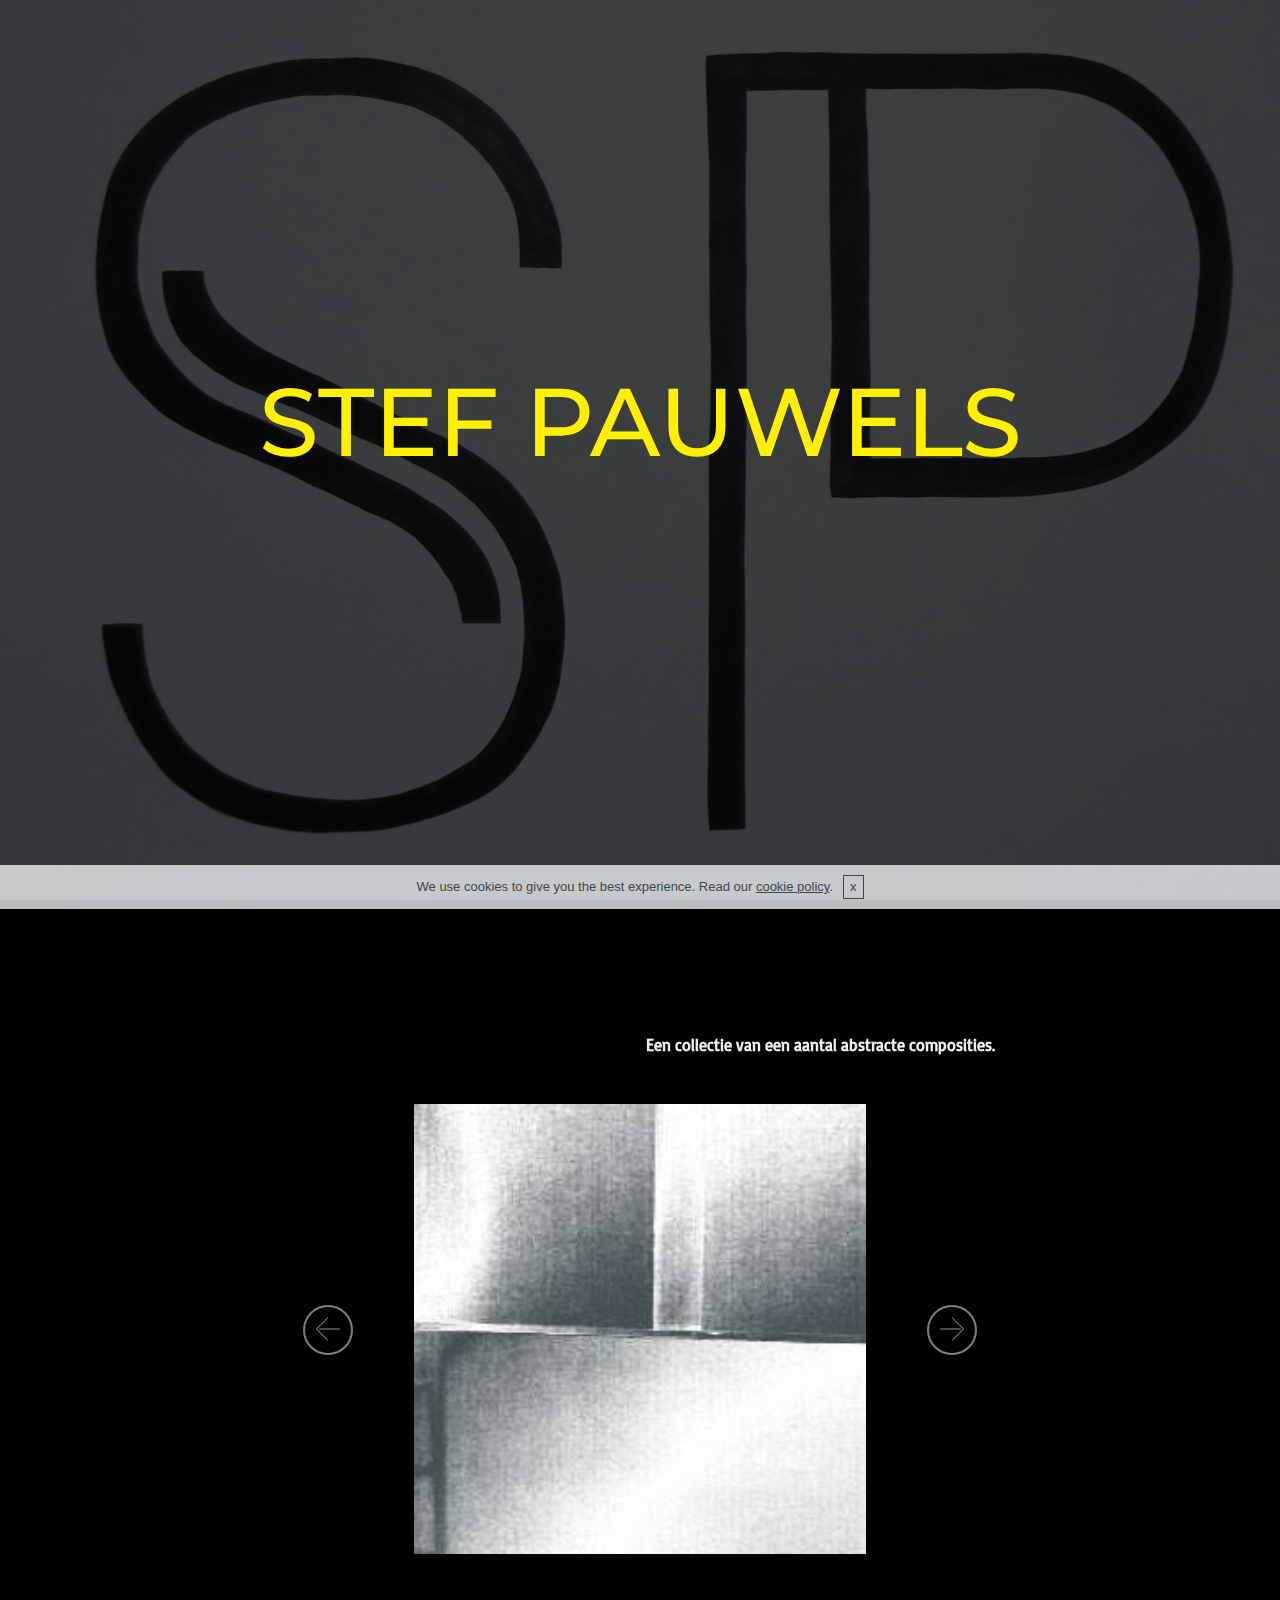
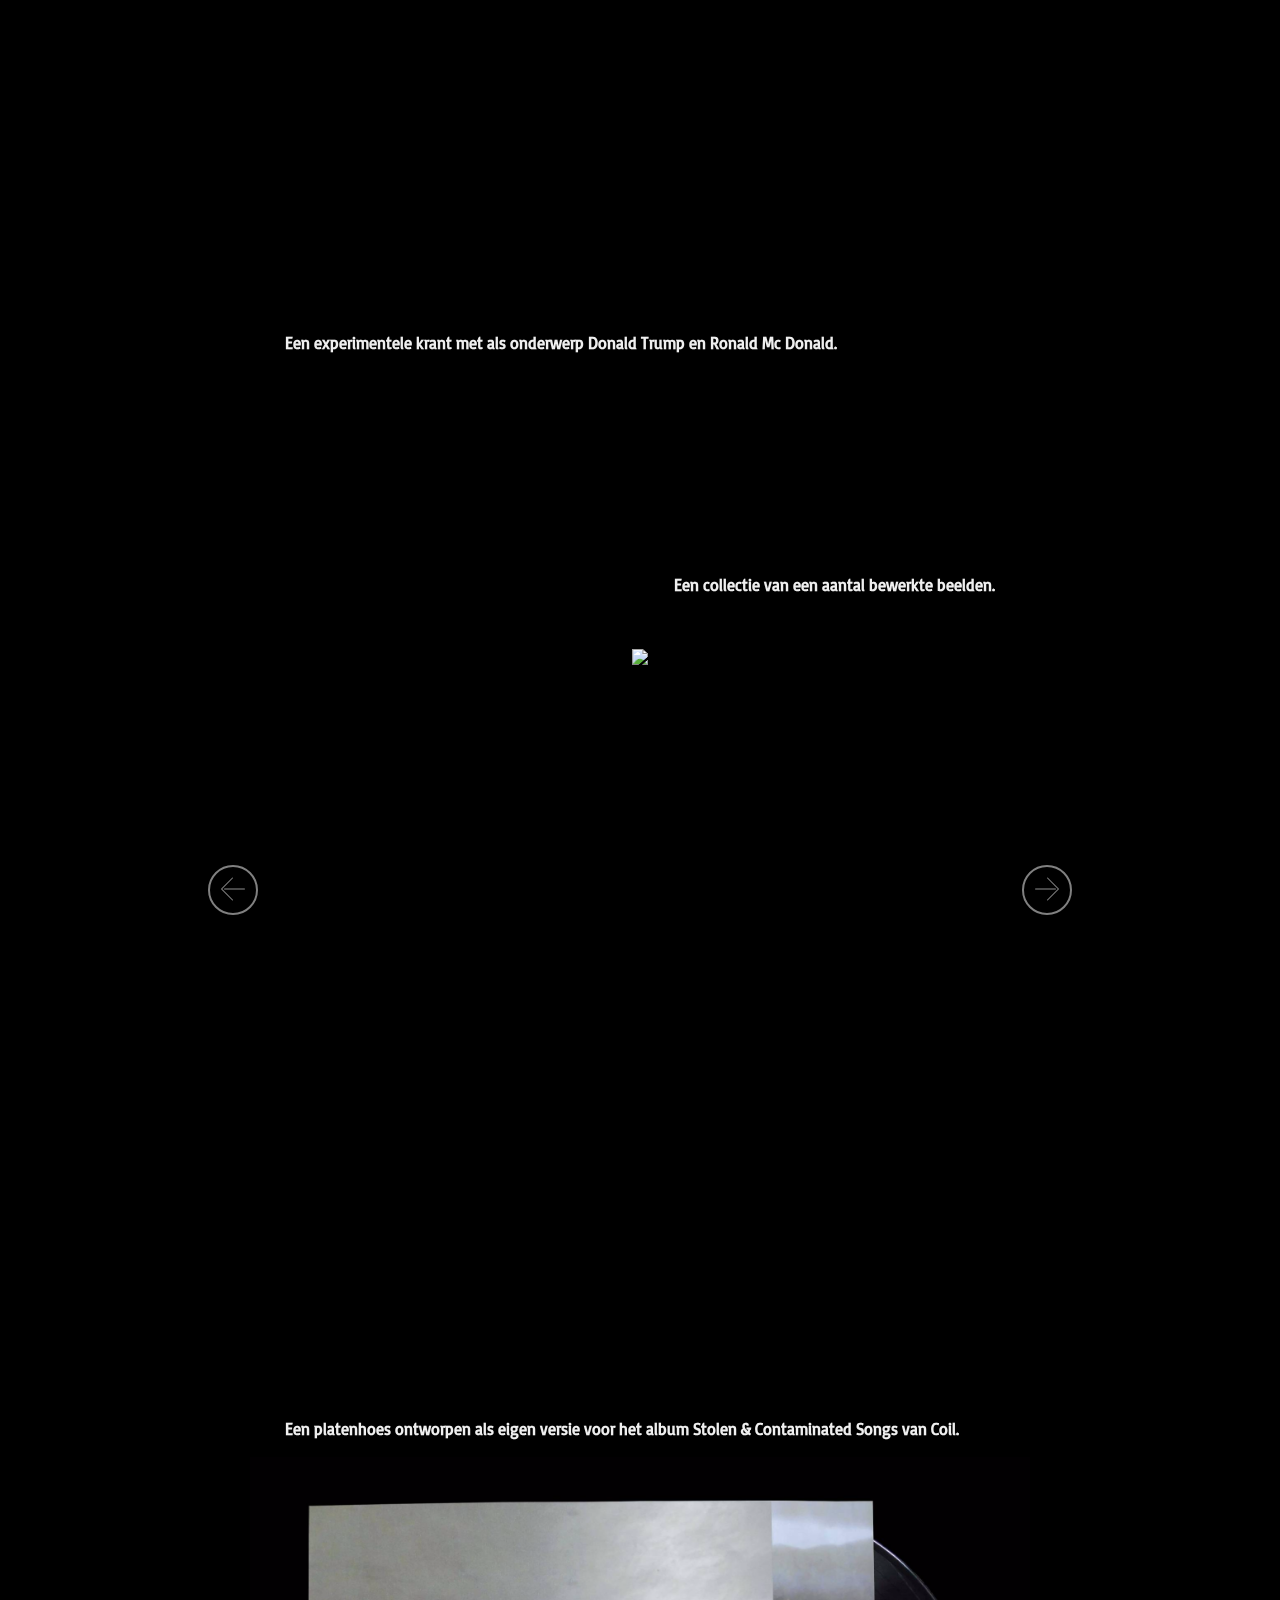
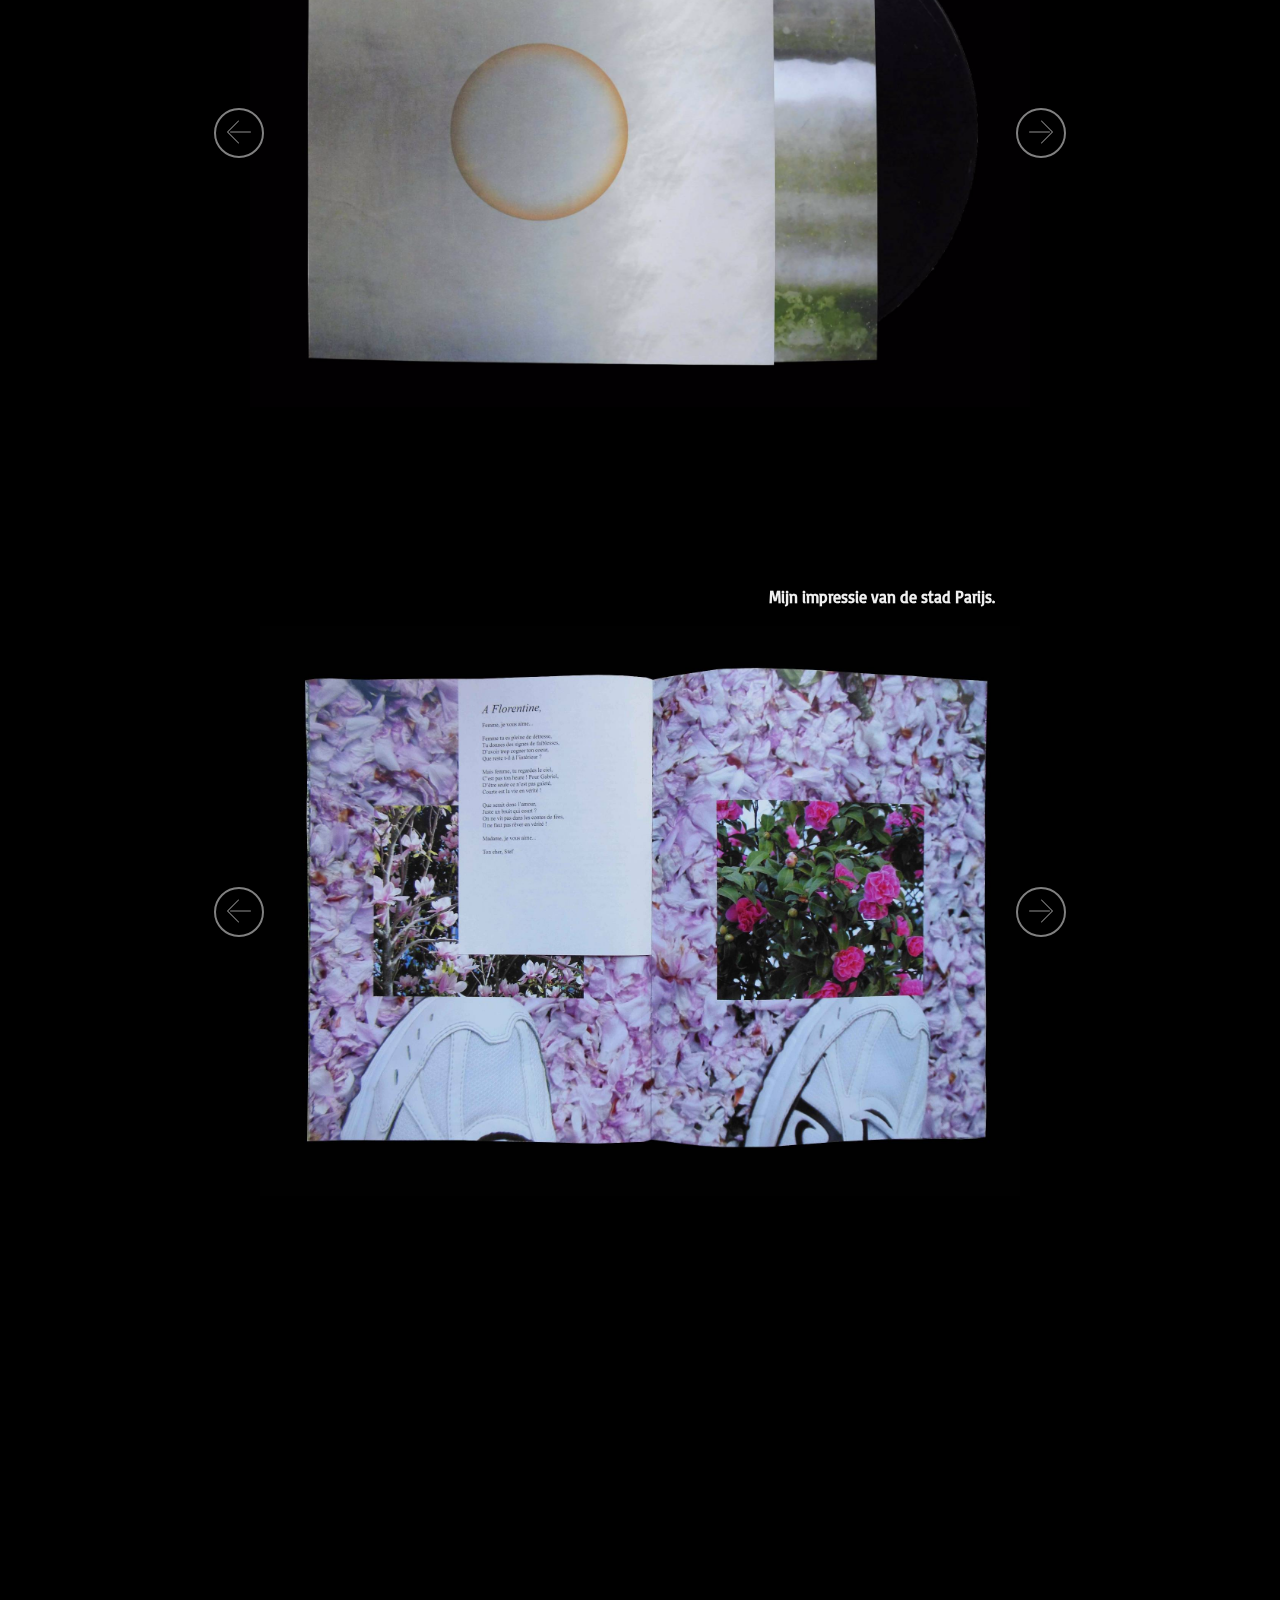
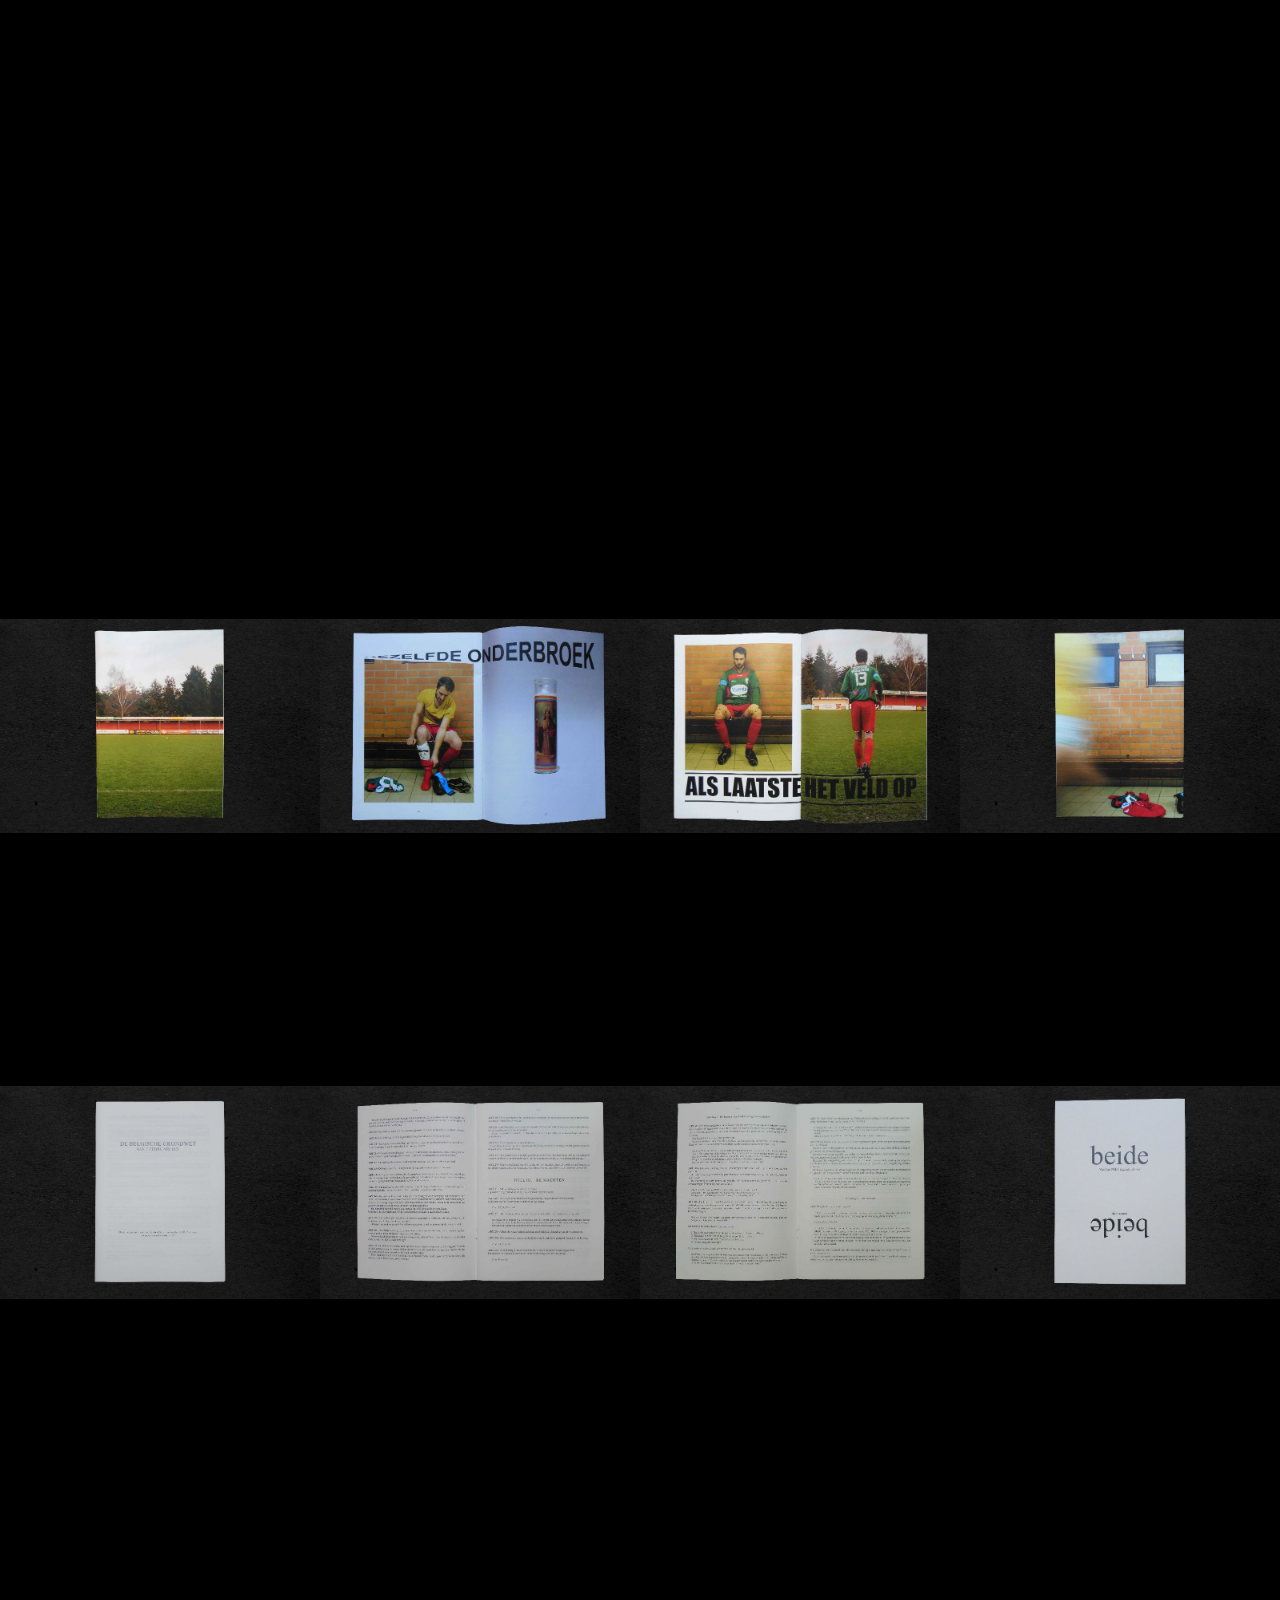
==== commit acd94b5d: "create github pages" ====
--- a/index.html
+++ b/index.html
@@ -60,7 +60,7 @@
     
 </section>
 
-<section class="engine"><a href="https://mobirise.ws/n">mobile website builder app</a></section><section class="mbr-section content4 cid-qMKCjzdn7g" id="content4-1u">
+<section class="engine"><a href="https://mobirise.ws/j">how to design own website</a></section><section class="mbr-section content4 cid-qMKCjzdn7g" id="content4-1u">
 
     
 
@@ -374,7 +374,7 @@
             <div class="media-container-column col-lg-8" data-form-type="formoid">
                     <div data-form-alert="" hidden="">Thanks for filling out the form!</div>
             
-                    <form class="mbr-form" action="https://mobirise.com/" method="post" data-form-title="Mobirise Form"><input type="hidden" name="email" data-form-email="true" value="Ha1oZ6ClU0Ii+NpU2vk+QaMWR6yUm20iNMUypPM4Y25aqDohUZ45L1aahd7AnITvEbM2Dn6Mn4SGV4OpEVjYXfFtkVNPttpORILdaCbfe21DG/aigT93YEBxun7vY3Ia" data-form-field="Email">
+                    <form class="mbr-form" action="https://mobirise.com/" method="post" data-form-title="Mobirise Form"><input type="hidden" name="email" data-form-email="true" value="wgN1TBkg2gWifyRIb6LkwqopNkG7OuYPGDieEsmxD2Odw2x5mR4lh2vO/9Hi5wzIF0CaXE9Zc0BhtLk/4OApPlFsoCWIYPjPfY3zoBGrK/hEKWGD/wieD1Po1ARAtHyc" data-form-field="Email">
                         <div class="row row-sm-offset">
                             <div class="col-md-4 multi-horizontal" data-for="name">
                                 <div class="form-group">
--- a/assets/mobirise/css/mbr-additional.css
+++ b/assets/mobirise/css/mbr-additional.css
@@ -1325,7 +1325,7 @@
 }
 .cid-qMKCk1foTo .mbr-text {
   color: #efefef;
-  text-align: left;
+  text-align: right;
 }
 .cid-qMgBSu2pU7 {
   padding-top: 45px;
@@ -1674,7 +1674,7 @@
 }
 .cid-qMKEuidAWq .mbr-text {
   color: #efefef;
-  text-align: left;
+  text-align: right;
 }
 .cid-qMgm6SVeIC {
   padding-top: 45px;
@@ -2261,7 +2261,7 @@
 }
 .cid-qzrhGacxRW H2 {
   color: #fff000;
-  text-align: left;
+  text-align: right;
 }
 .cid-qMKEl74Iw5 {
   padding-top: 0px;
@@ -2274,7 +2274,7 @@
 }
 .cid-qMKEl74Iw5 .mbr-text {
   color: #efefef;
-  text-align: left;
+  text-align: right;
 }
 .cid-qMKJArke7y {
   padding-top: 15px;
@@ -2553,7 +2553,7 @@
 }
 .cid-qA66WFr2Zl {
   padding-top: 60px;
-  padding-bottom: 60px;
+  padding-bottom: 30px;
   background-color: #000000;
 }
 .cid-qA66WFr2Zl .mbr-section-subtitle {
@@ -2561,10 +2561,10 @@
 }
 .cid-qA66WFr2Zl H2 {
   color: #fff000;
-  text-align: right;
+  text-align: left;
 }
 .cid-qA66IV83RN {
-  padding-top: 15px;
+  padding-top: 0px;
   padding-bottom: 15px;
   background: #000000;
 }
@@ -2594,7 +2594,7 @@
 }
 .cid-qAdxAlkM3o H2 {
   color: #fff000;
-  text-align: left;
+  text-align: right;
 }
 .cid-qAdqvTeg27 {
   padding-top: 0px;
@@ -2648,7 +2648,7 @@
   color: #fff000;
 }
 .cid-qBl3NdYVs5 H2 {
-  text-align: right;
+  text-align: left;
 }
 .cid-qBl4dOlU2H {
   padding-top: 0px;
@@ -2701,6 +2701,9 @@
 .cid-qBrryMXy2h SPAN {
   color: #fff000;
 }
+.cid-qBrryMXy2h H2 {
+  text-align: right;
+}
 .cid-qBrrKBh8BM {
   padding-top: 15px;
   padding-bottom: 15px;
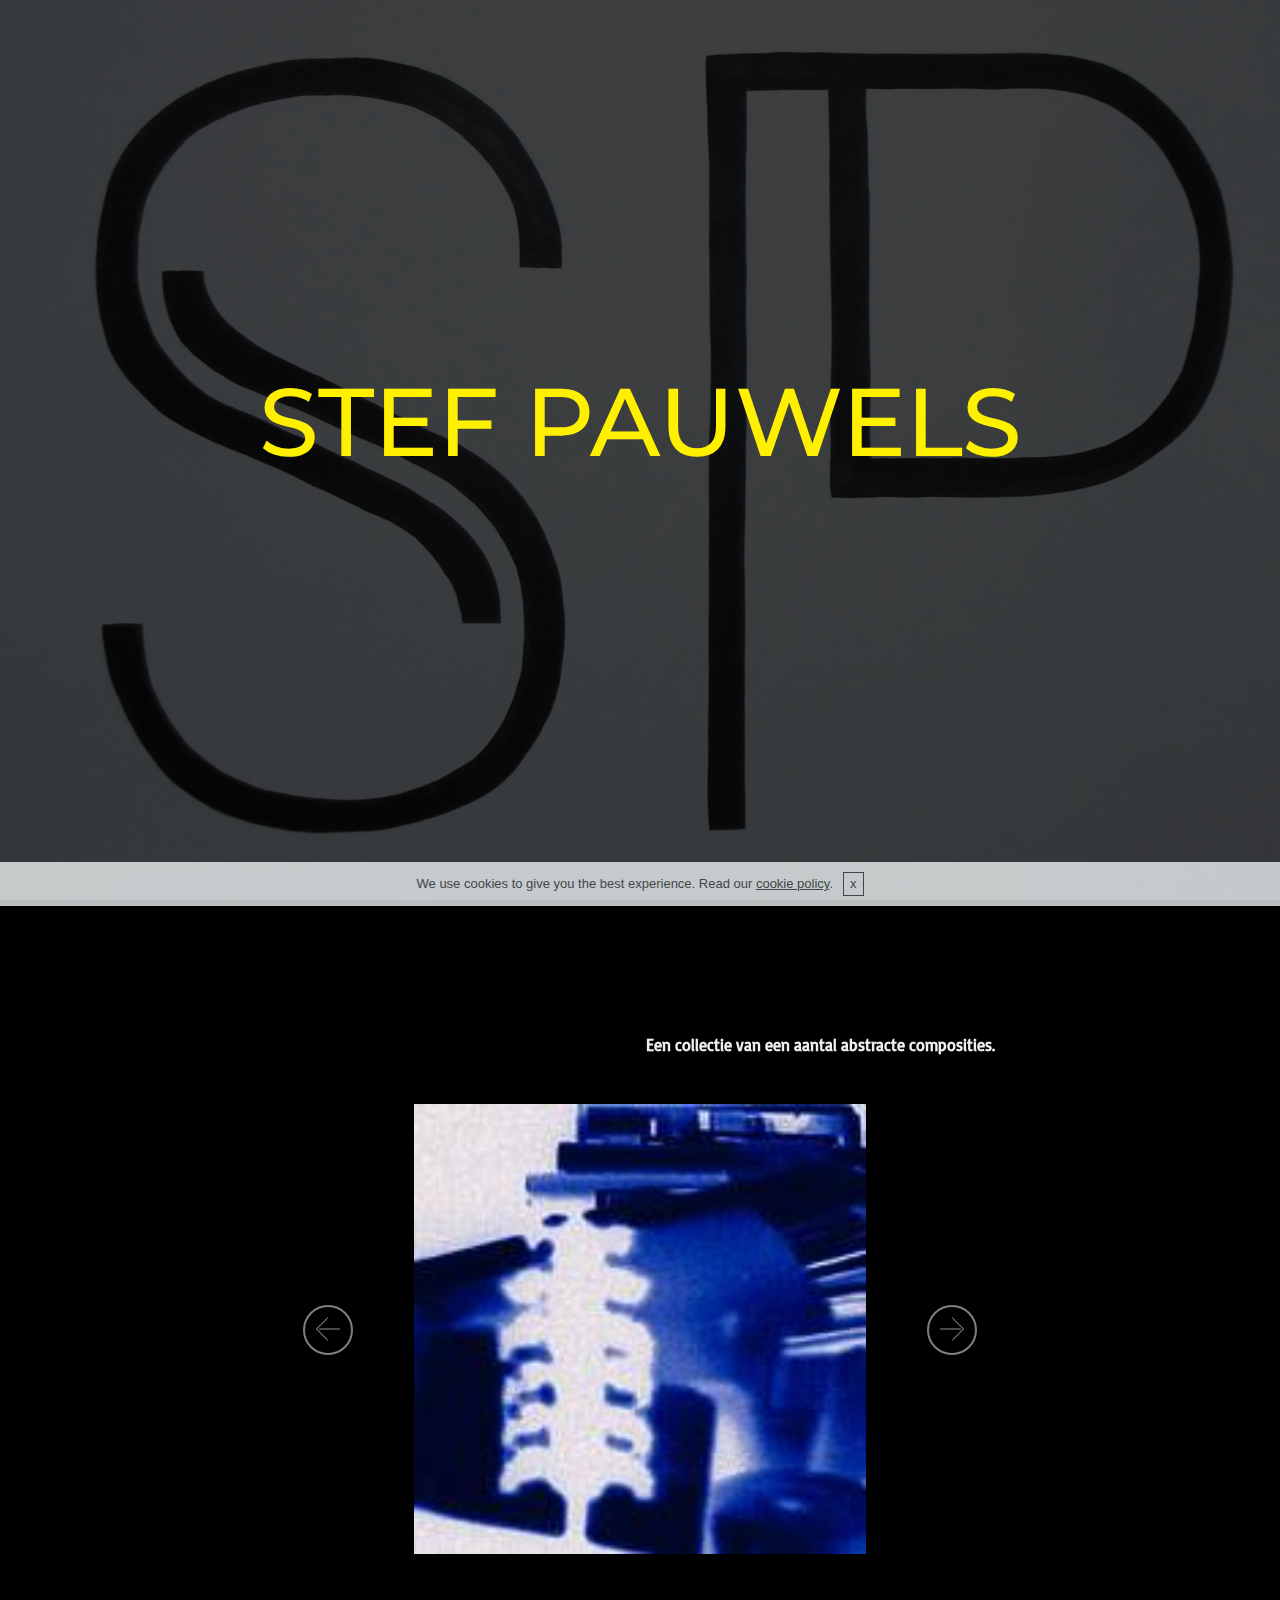
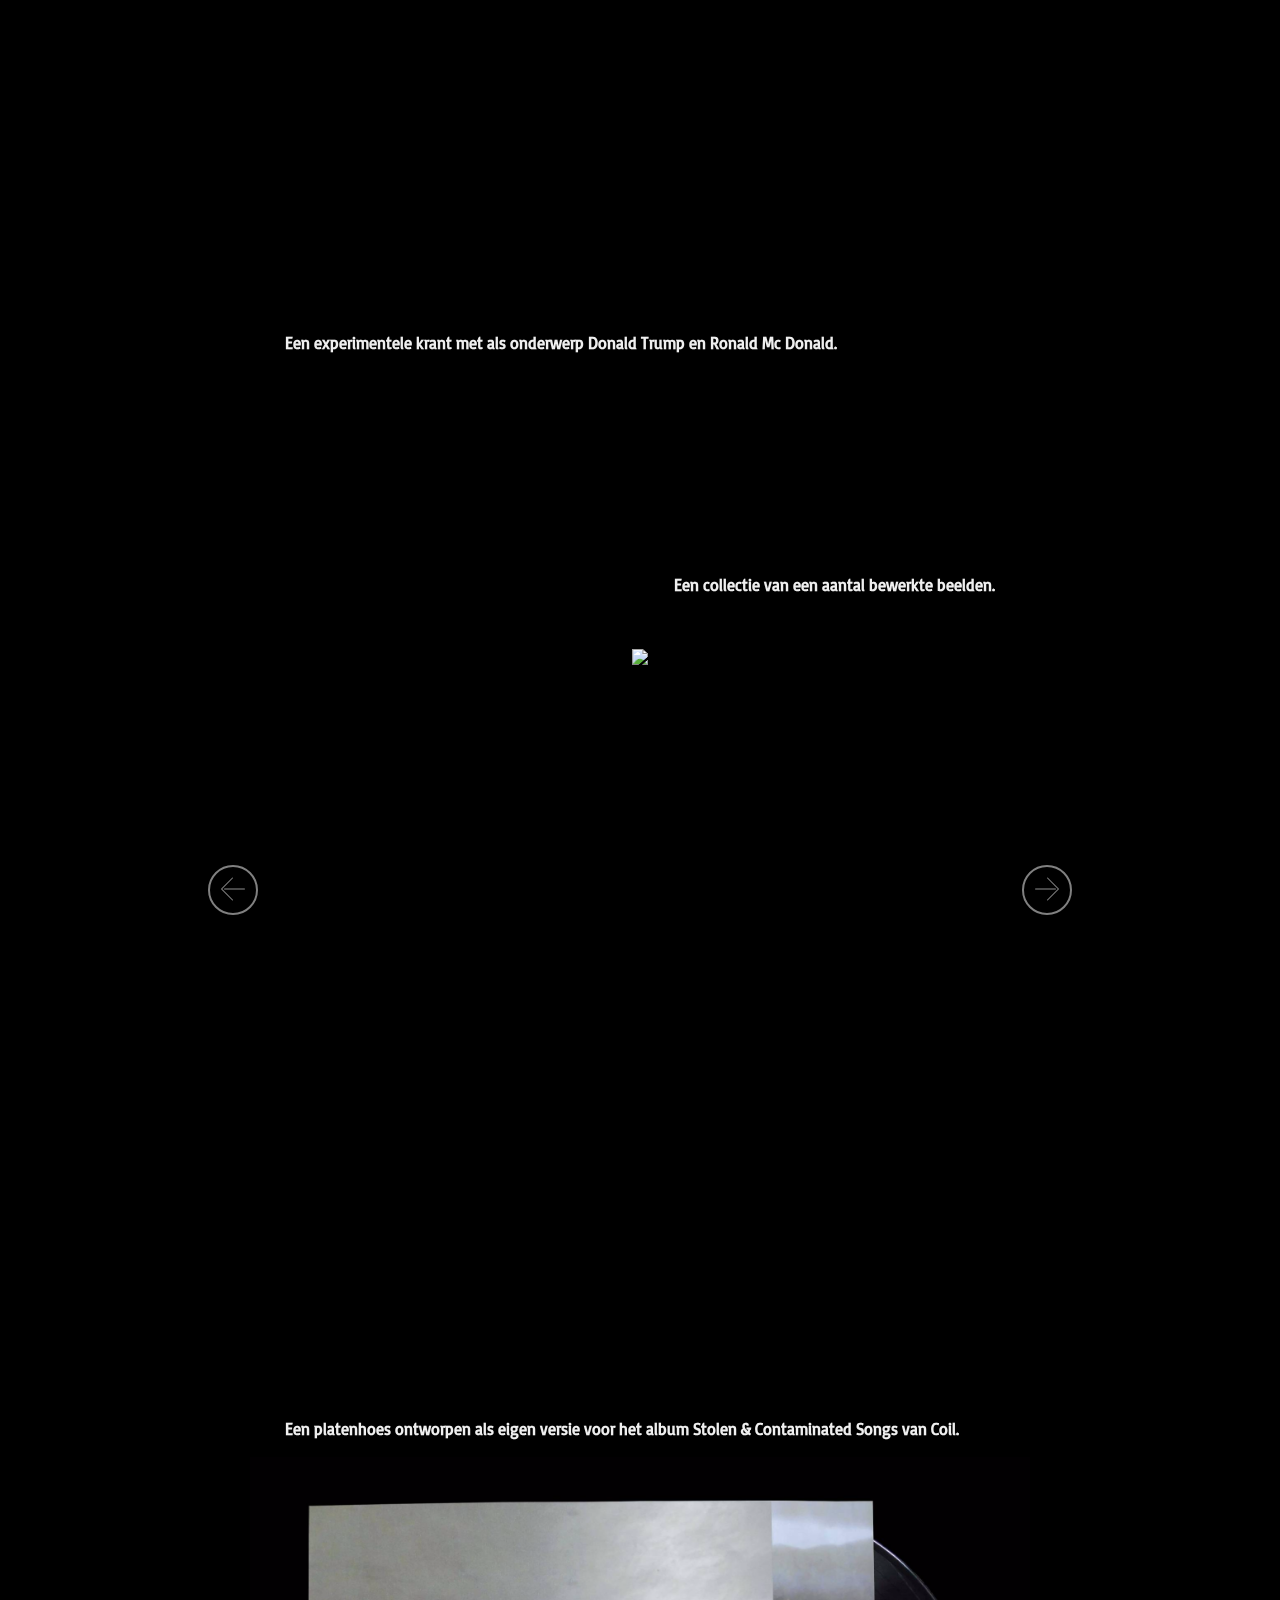
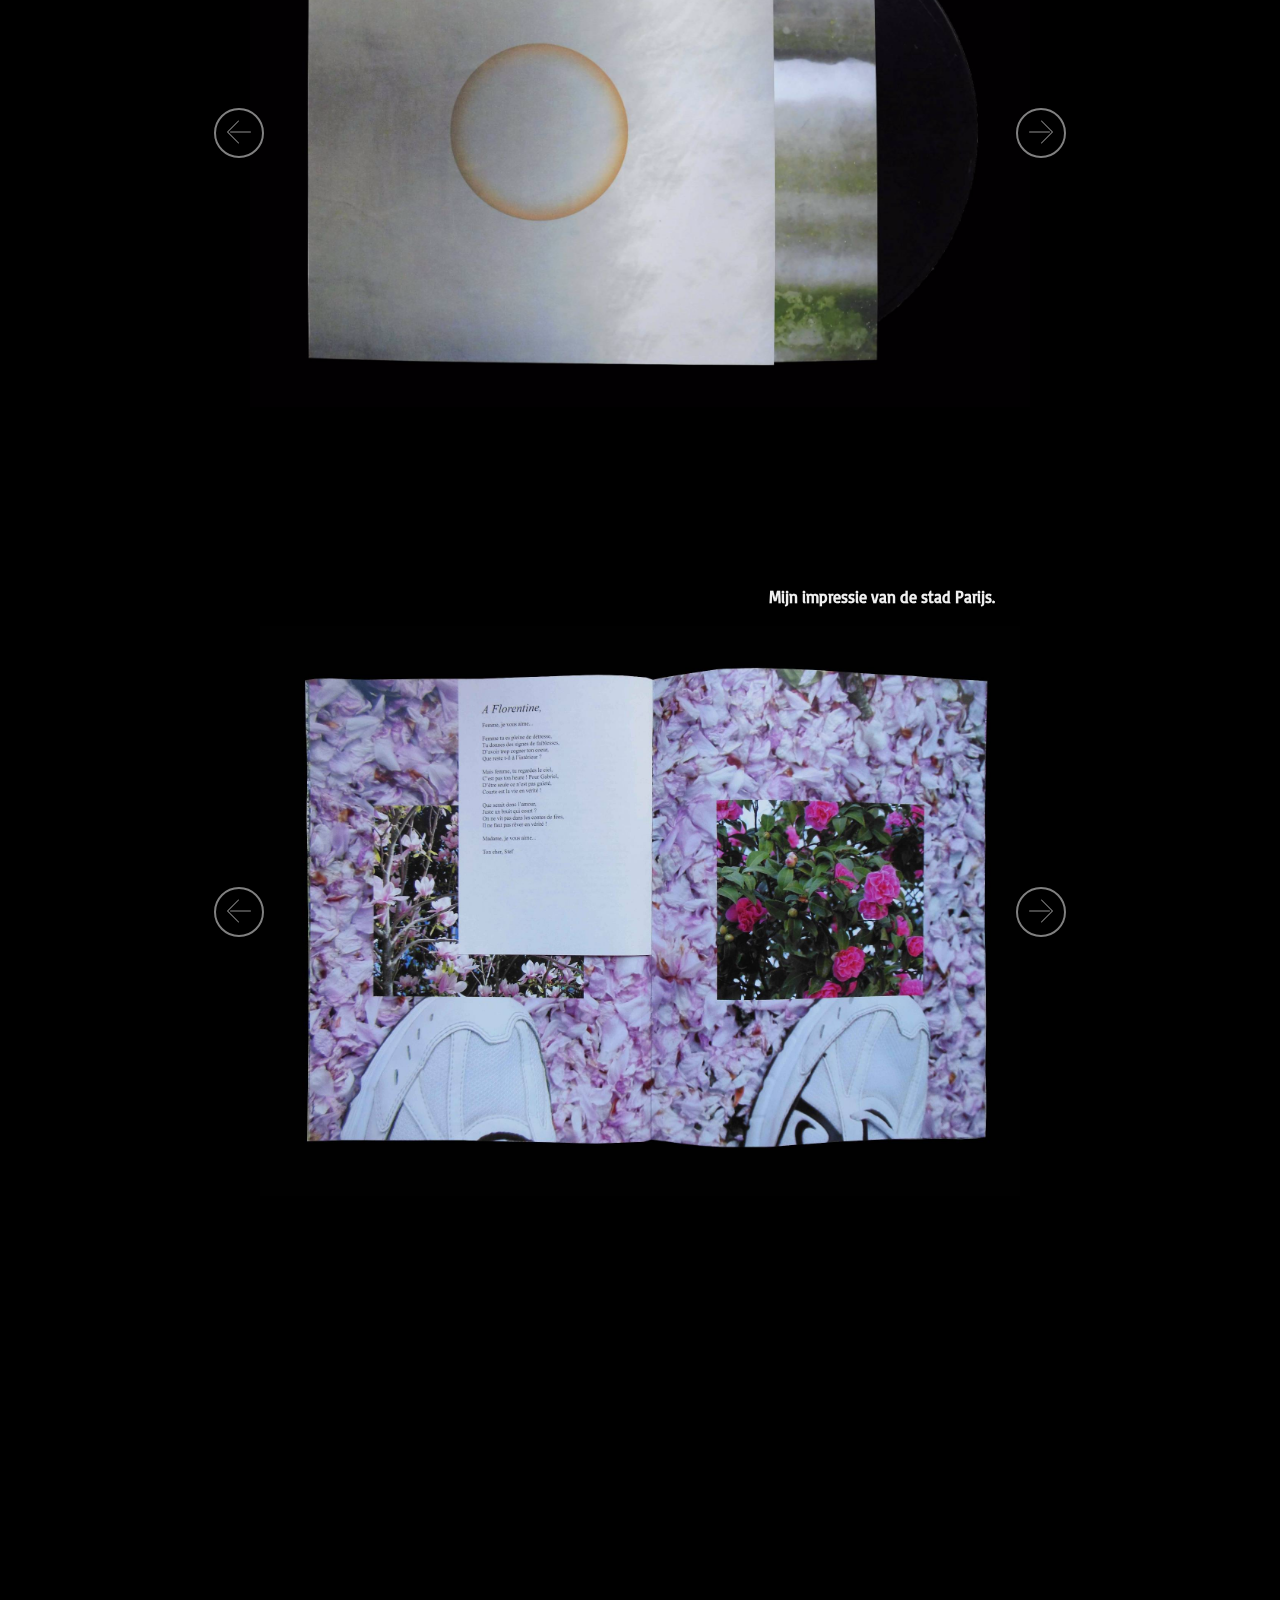
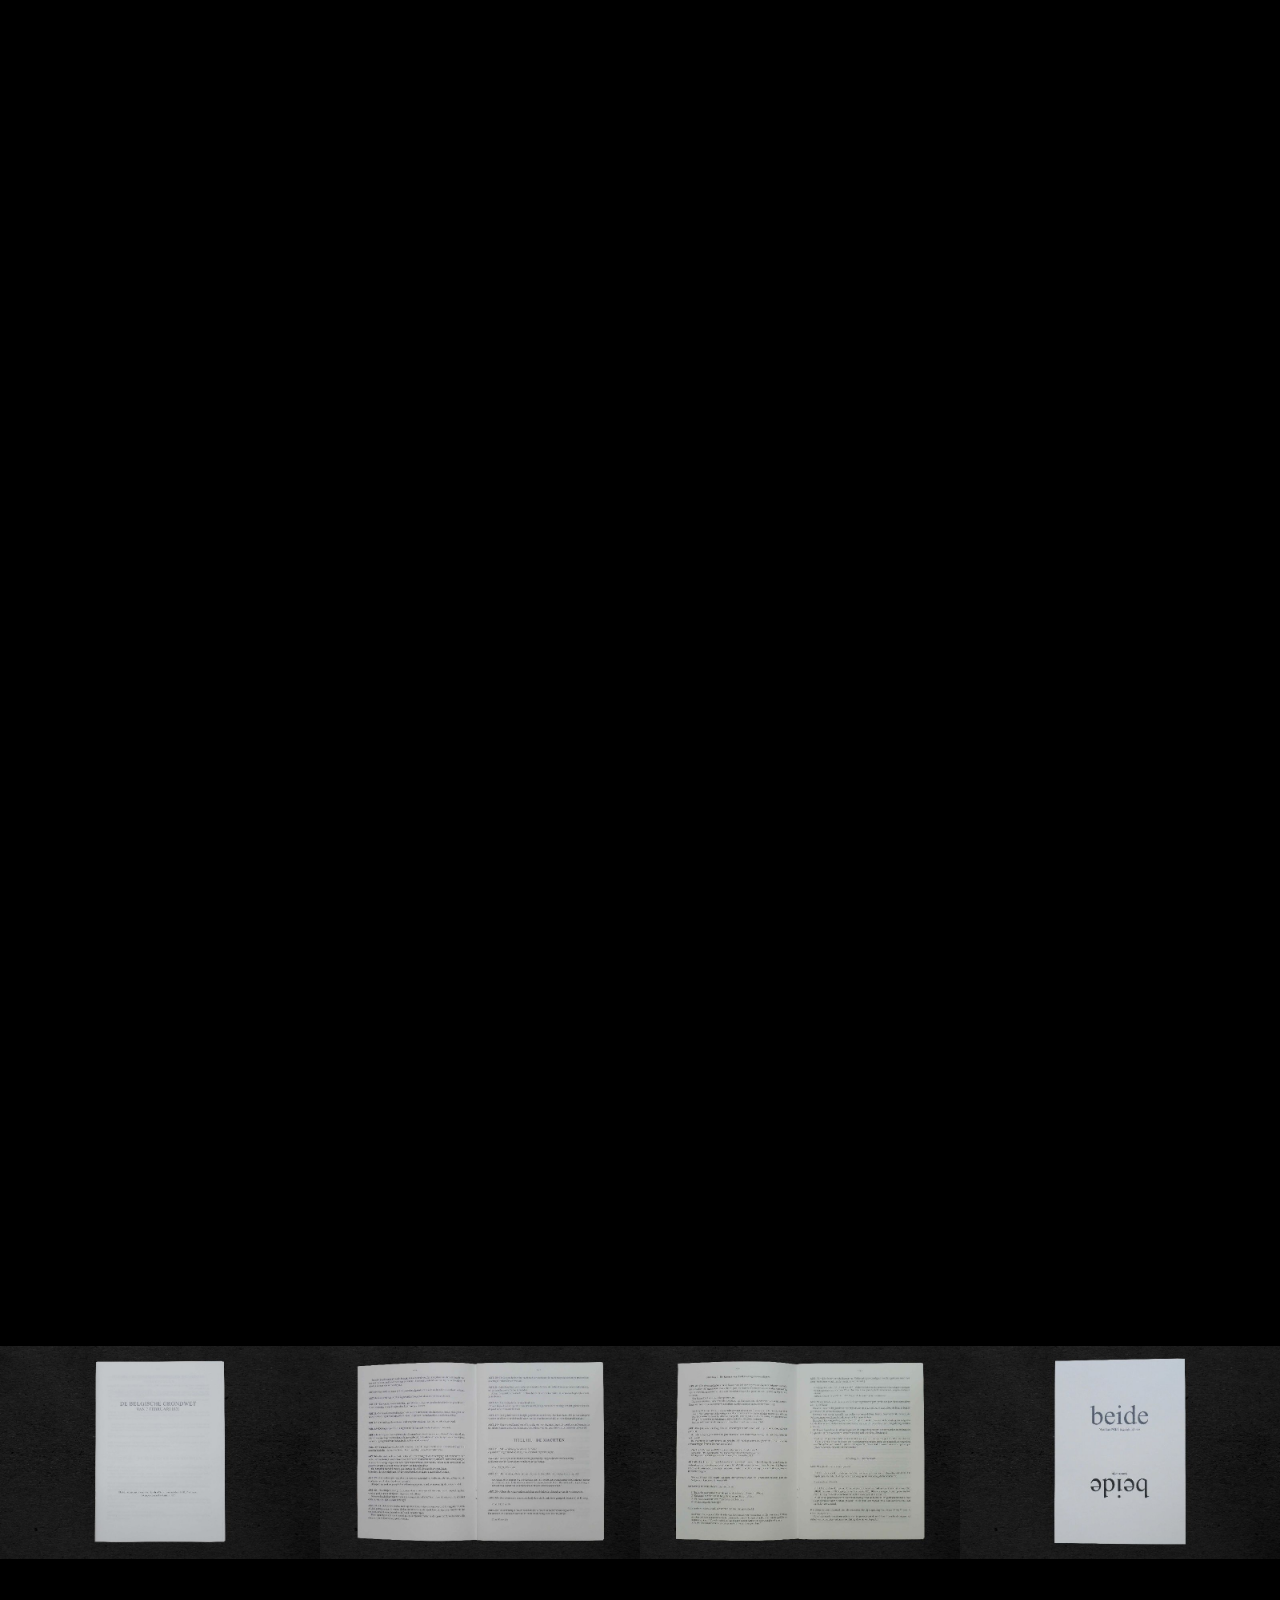
==== commit 87c657d4: "create github pages" ====
--- a/index.html
+++ b/index.html
@@ -60,7 +60,7 @@
     
 </section>
 
-<section class="engine"><a href="https://mobirise.ws/j">how to design own website</a></section><section class="mbr-section content4 cid-qMKCjzdn7g" id="content4-1u">
+<section class="engine"><a href="https://mobirise.ws/c">best site maker</a></section><section class="mbr-section content4 cid-qMKCjzdn7g" id="content4-1u">
 
     
 
@@ -91,7 +91,7 @@
     
     <div class="container content-slider">
         <div class="content-slider-wrap">
-            <div><div class="mbr-slider slide carousel" data-pause="true" data-keyboard="false" data-ride="carousel" data-interval="3000"><div class="carousel-inner" role="listbox"><div class="carousel-item slider-fullscreen-image" data-bg-video-slide="false" style="background-image: url(assets/images/abstract-201x203.jpg);"><div class="container container-slide"><div class="image_wrapper"><img src="assets/images/abstract-201x203.jpg"><div class="carousel-caption justify-content-center"><div class="col-10 align-center"></div></div></div></div></div><div class="carousel-item slider-fullscreen-image" data-bg-video-slide="false" style="background-image: url(assets/images/abstract-2-166x165.jpg);"><div class="container container-slide"><div class="image_wrapper"><img src="assets/images/abstract-2-166x165.jpg"><div class="carousel-caption justify-content-center"><div class="col-10 align-right"></div></div></div></div></div><div class="carousel-item slider-fullscreen-image active" data-bg-video-slide="false" style="background-image: url(assets/images/abstract-3-255x254.jpg);"><div class="container container-slide"><div class="image_wrapper"><img src="assets/images/abstract-3-255x254.jpg"><div class="carousel-caption justify-content-center"><div class="col-10 align-center"></div></div></div></div></div></div><a data-app-prevent-settings="" class="carousel-control carousel-control-prev" role="button" data-slide="prev" href="#slider2-1p"><span aria-hidden="true" class="mbri-left mbr-iconfont"></span><span class="sr-only">Previous</span></a><a data-app-prevent-settings="" class="carousel-control carousel-control-next" role="button" data-slide="next" href="#slider2-1p"><span aria-hidden="true" class="mbri-right mbr-iconfont"></span><span class="sr-only">Next</span></a></div></div> 
+            <div><div class="mbr-slider slide carousel" data-pause="true" data-keyboard="false" data-ride="carousel" data-interval="4000"><div class="carousel-inner" role="listbox"><div class="carousel-item slider-fullscreen-image" data-bg-video-slide="false" style="background-image: url(assets/images/abstract-201x203.jpg);"><div class="container container-slide"><div class="image_wrapper"><img src="assets/images/abstract-201x203.jpg"><div class="carousel-caption justify-content-center"><div class="col-10 align-center"></div></div></div></div></div><div class="carousel-item slider-fullscreen-image active" data-bg-video-slide="false" style="background-image: url(assets/images/abstract-2-166x165.jpg);"><div class="container container-slide"><div class="image_wrapper"><img src="assets/images/abstract-2-166x165.jpg"><div class="carousel-caption justify-content-center"><div class="col-10 align-right"></div></div></div></div></div><div class="carousel-item slider-fullscreen-image" data-bg-video-slide="false" style="background-image: url(assets/images/abstract-3-255x254.jpg);"><div class="container container-slide"><div class="image_wrapper"><img src="assets/images/abstract-3-255x254.jpg"><div class="carousel-caption justify-content-center"><div class="col-10 align-center"></div></div></div></div></div></div><a data-app-prevent-settings="" class="carousel-control carousel-control-prev" role="button" data-slide="prev" href="#slider2-1p"><span aria-hidden="true" class="mbri-left mbr-iconfont"></span><span class="sr-only">Previous</span></a><a data-app-prevent-settings="" class="carousel-control carousel-control-next" role="button" data-slide="next" href="#slider2-1p"><span aria-hidden="true" class="mbri-right mbr-iconfont"></span><span class="sr-only">Next</span></a></div></div> 
         </div>
     </div>
 </section>
@@ -165,7 +165,7 @@
     
     <div class="container content-slider">
         <div class="content-slider-wrap">
-            <div><div class="mbr-slider slide carousel" data-pause="true" data-keyboard="false" data-ride="carousel" data-interval="3000"><div class="carousel-inner" role="listbox"><div class="carousel-item slider-fullscreen-image active" data-bg-video-slide="false" style="background-image: url(assets/images/wavy-car-2000x1404.jpg);"><div class="container container-slide"><div class="image_wrapper"><img src="assets/images/wavy-car-2000x1404.jpg"><div class="carousel-caption justify-content-center"><div class="col-10 align-center"></div></div></div></div></div><div class="carousel-item slider-fullscreen-image" data-bg-video-slide="false" style="background-image: url(assets/images/wavy-kids-2000x2541.jpg);"><div class="container container-slide"><div class="image_wrapper"><img src="assets/images/wavy-kids-2000x2541.jpg"><div class="carousel-caption justify-content-center"><div class="col-10 align-center"></div></div></div></div></div><div class="carousel-item slider-fullscreen-image" data-bg-video-slide="false" style="background-image: url(assets/images/wavy-bike-1-2000x1388.jpg);"><div class="container container-slide"><div class="image_wrapper"><img src="assets/images/wavy-bike-1-2000x1388.jpg"><div class="carousel-caption justify-content-center"><div class="col-10 align-center"></div></div></div></div></div></div><a data-app-prevent-settings="" class="carousel-control carousel-control-prev" role="button" data-slide="prev" href="#slider2-1l"><span aria-hidden="true" class="mbri-left mbr-iconfont"></span><span class="sr-only">Previous</span></a><a data-app-prevent-settings="" class="carousel-control carousel-control-next" role="button" data-slide="next" href="#slider2-1l"><span aria-hidden="true" class="mbri-right mbr-iconfont"></span><span class="sr-only">Next</span></a></div></div> 
+            <div><div class="mbr-slider slide carousel" data-pause="true" data-keyboard="false" data-ride="carousel" data-interval="4000"><div class="carousel-inner" role="listbox"><div class="carousel-item slider-fullscreen-image active" data-bg-video-slide="false" style="background-image: url(assets/images/wavy-car-2000x1404.jpg);"><div class="container container-slide"><div class="image_wrapper"><img src="assets/images/wavy-car-2000x1404.jpg"><div class="carousel-caption justify-content-center"><div class="col-10 align-center"></div></div></div></div></div><div class="carousel-item slider-fullscreen-image" data-bg-video-slide="false" style="background-image: url(assets/images/wavy-kids-2000x2541.jpg);"><div class="container container-slide"><div class="image_wrapper"><img src="assets/images/wavy-kids-2000x2541.jpg"><div class="carousel-caption justify-content-center"><div class="col-10 align-center"></div></div></div></div></div><div class="carousel-item slider-fullscreen-image" data-bg-video-slide="false" style="background-image: url(assets/images/wavy-bike-1-2000x1388.jpg);"><div class="container container-slide"><div class="image_wrapper"><img src="assets/images/wavy-bike-1-2000x1388.jpg"><div class="carousel-caption justify-content-center"><div class="col-10 align-center"></div></div></div></div></div></div><a data-app-prevent-settings="" class="carousel-control carousel-control-prev" role="button" data-slide="prev" href="#slider2-1l"><span aria-hidden="true" class="mbri-left mbr-iconfont"></span><span class="sr-only">Previous</span></a><a data-app-prevent-settings="" class="carousel-control carousel-control-next" role="button" data-slide="next" href="#slider2-1l"><span aria-hidden="true" class="mbri-right mbr-iconfont"></span><span class="sr-only">Next</span></a></div></div> 
         </div>
     </div>
 </section>
@@ -239,7 +239,7 @@
     
     <div class="container content-slider">
         <div class="content-slider-wrap">
-            <div><div class="mbr-slider slide carousel" data-pause="true" data-keyboard="false" data-ride="carousel" data-interval="3000"><div class="carousel-inner" role="listbox"><div class="carousel-item slider-fullscreen-image" data-bg-video-slide="false" style="background-image: url(assets/images/boekje-parijs-4-2000x1500.jpg);"><div class="container container-slide"><div class="image_wrapper"><img src="assets/images/boekje-parijs-4-2000x1500.jpg"><div class="carousel-caption justify-content-center"><div class="col-10 align-center"></div></div></div></div></div><div class="carousel-item slider-fullscreen-image" data-bg-video-slide="false" style="background-image: url(assets/images/boekje-parijs-3-2000x1500.jpg);"><div class="container container-slide"><div class="image_wrapper"><img src="assets/images/boekje-parijs-3-2000x1500.jpg"><div class="carousel-caption justify-content-center"><div class="col-10 align-center"></div></div></div></div></div><div class="carousel-item slider-fullscreen-image" data-bg-video-slide="false" style="background-image: url(assets/images/boekje-parijs-2-2000x1500.jpg);"><div class="container container-slide"><div class="image_wrapper"><img src="assets/images/boekje-parijs-2-2000x1500.jpg"><div class="carousel-caption justify-content-center"><div class="col-10 align-center"></div></div></div></div></div><div class="carousel-item slider-fullscreen-image active" data-bg-video-slide="false" style="background-image: url(assets/images/boekje-parijs-1-2000x1500.jpg);"><div class="container container-slide"><div class="image_wrapper"><img src="assets/images/boekje-parijs-1-2000x1500.jpg"><div class="carousel-caption justify-content-center"><div class="col-10 align-center"></div></div></div></div></div></div><a data-app-prevent-settings="" class="carousel-control carousel-control-prev" role="button" data-slide="prev" href="#slider2-21"><span aria-hidden="true" class="mbri-left mbr-iconfont"></span><span class="sr-only">Previous</span></a><a data-app-prevent-settings="" class="carousel-control carousel-control-next" role="button" data-slide="next" href="#slider2-21"><span aria-hidden="true" class="mbri-right mbr-iconfont"></span><span class="sr-only">Next</span></a></div></div> 
+            <div><div class="mbr-slider slide carousel" data-pause="true" data-keyboard="false" data-ride="false" data-interval="false"><div class="carousel-inner" role="listbox"><div class="carousel-item slider-fullscreen-image" data-bg-video-slide="false" style="background-image: url(assets/images/boekje-parijs-4-2000x1500.jpg);"><div class="container container-slide"><div class="image_wrapper"><img src="assets/images/boekje-parijs-4-2000x1500.jpg"><div class="carousel-caption justify-content-center"><div class="col-10 align-center"></div></div></div></div></div><div class="carousel-item slider-fullscreen-image" data-bg-video-slide="false" style="background-image: url(assets/images/boekje-parijs-3-2000x1500.jpg);"><div class="container container-slide"><div class="image_wrapper"><img src="assets/images/boekje-parijs-3-2000x1500.jpg"><div class="carousel-caption justify-content-center"><div class="col-10 align-center"></div></div></div></div></div><div class="carousel-item slider-fullscreen-image" data-bg-video-slide="false" style="background-image: url(assets/images/boekje-parijs-2-2000x1500.jpg);"><div class="container container-slide"><div class="image_wrapper"><img src="assets/images/boekje-parijs-2-2000x1500.jpg"><div class="carousel-caption justify-content-center"><div class="col-10 align-center"></div></div></div></div></div><div class="carousel-item slider-fullscreen-image active" data-bg-video-slide="false" style="background-image: url(assets/images/boekje-parijs-1-2000x1500.jpg);"><div class="container container-slide"><div class="image_wrapper"><img src="assets/images/boekje-parijs-1-2000x1500.jpg"><div class="carousel-caption justify-content-center"><div class="col-10 align-center"></div></div></div></div></div></div><a data-app-prevent-settings="" class="carousel-control carousel-control-prev" role="button" data-slide="prev" href="#slider2-21"><span aria-hidden="true" class="mbri-left mbr-iconfont"></span><span class="sr-only">Previous</span></a><a data-app-prevent-settings="" class="carousel-control carousel-control-next" role="button" data-slide="next" href="#slider2-21"><span aria-hidden="true" class="mbri-right mbr-iconfont"></span><span class="sr-only">Next</span></a></div></div> 
         </div>
     </div>
 </section>
@@ -251,7 +251,7 @@
     <div class="container">
         <div class="media-container-row">
             <div class="title col-12 col-md-8">
-                <h2 class="align-center pb-3 mbr-fonts-style display-2">POSTER</h2>
+                <h2 class="align-center pb-3 mbr-fonts-style display-2">POSTERS</h2>
                 
                 
             </div>
@@ -264,37 +264,23 @@
     
 
     <figure class="mbr-figure container">
-            <div class="image-block" style="width: 36%;">
+            <div class="image-block" style="width: 43%;">
                 <img src="assets/images/triootjes.jpg" width="1400" alt="Mobirise" title="">
                 
             </div>
     </figure>
 </section>
 
-<section class="mbr-section content4 cid-qAdxAlkM3o" id="content4-1a">
-
-    
-
-    <div class="container">
-        <div class="media-container-row">
-            <div class="title col-12 col-md-8">
-                <h2 class="align-center pb-3 mbr-fonts-style display-2">
-                    HANDLEIDING</h2>
-                
-                
-            </div>
-        </div>
-    </div>
-</section>
-
-<section class="mbr-gallery mbr-slider-carousel cid-qAdqvTeg27" id="gallery3-18">
-
-    
-
-    <div>
-        <div><!-- Filter --><!-- Gallery --><div class="mbr-gallery-row"><div class="mbr-gallery-layout-default"><div><div><div class="mbr-gallery-item mbr-gallery-item--p0" data-video-url="false" data-tags="Animated"><div href="#lb-gallery3-18" data-slide-to="0" data-toggle="modal"><img src="assets/images/handleiding-7-800x533.jpg" alt=""><span class="icon-focus"></span></div></div><div class="mbr-gallery-item mbr-gallery-item--p0" data-video-url="false" data-tags="Animated"><div href="#lb-gallery3-18" data-slide-to="1" data-toggle="modal"><img src="assets/images/handleiding-8-800x533.jpg" alt=""><span class="icon-focus"></span></div></div><div class="mbr-gallery-item mbr-gallery-item--p0" data-video-url="false" data-tags="Animated"><div href="#lb-gallery3-18" data-slide-to="2" data-toggle="modal"><img src="assets/images/handleiding-9-800x533.jpg" alt=""><span class="icon-focus"></span></div></div><div class="mbr-gallery-item mbr-gallery-item--p0" data-video-url="false" data-tags="Animated"><div href="#lb-gallery3-18" data-slide-to="3" data-toggle="modal"><img src="assets/images/handleiding-10-800x533.jpg" alt=""><span class="icon-focus"></span></div></div></div></div><div class="clearfix"></div></div></div><!-- Lightbox --><div data-app-prevent-settings="" class="mbr-slider modal fade carousel slide" tabindex="-1" data-keyboard="true" data-interval="false" id="lb-gallery3-18"><div class="modal-dialog"><div class="modal-content"><div class="modal-body"><div class="carousel-inner"><div class="carousel-item"><img src="assets/images/handleiding-7.jpg" alt=""></div><div class="carousel-item"><img src="assets/images/handleiding-8.jpg" alt=""></div><div class="carousel-item"><img src="assets/images/handleiding-9.jpg" alt=""></div><div class="carousel-item active"><img src="assets/images/handleiding-10.jpg" alt=""></div></div><a class="carousel-control carousel-control-prev" role="button" data-slide="prev" href="#lb-gallery3-18"><span class="mbri-left mbr-iconfont" aria-hidden="true"></span><span class="sr-only">Previous</span></a><a class="carousel-control carousel-control-next" role="button" data-slide="next" href="#lb-gallery3-18"><span class="mbri-right mbr-iconfont" aria-hidden="true"></span><span class="sr-only">Next</span></a><a class="close" href="#" role="button" data-dismiss="modal"><span class="sr-only">Close</span></a></div></div></div></div></div>
-    </div>
-
+<section class="cid-qBrrKBh8BM" id="image3-1g">
+
+    
+
+    <figure class="mbr-figure container">
+            <div class="image-block" style="width: 37%;">
+                <img src="assets/images/9-voorwerpen.jpg" width="1400" alt="Mobirise" title="">
+                
+            </div>
+    </figure>
 </section>
 
 <section class="mbr-section content5 cid-qBl3NdYVs5" id="content5-1d">
@@ -323,36 +309,6 @@
         <div><!-- Filter --><!-- Gallery --><div class="mbr-gallery-row"><div class="mbr-gallery-layout-default"><div><div><div class="mbr-gallery-item mbr-gallery-item--p0" data-video-url="false" data-tags="Animated"><div href="#lb-gallery3-1e" data-slide-to="0" data-toggle="modal"><img src="assets/images/grondwet-1-800x533.jpg" alt=""><span class="icon-focus"></span></div></div><div class="mbr-gallery-item mbr-gallery-item--p0" data-video-url="false" data-tags="Animated"><div href="#lb-gallery3-1e" data-slide-to="1" data-toggle="modal"><img src="assets/images/grondwet-2-800x533.jpg" alt=""><span class="icon-focus"></span></div></div><div class="mbr-gallery-item mbr-gallery-item--p0" data-video-url="false" data-tags="Animated"><div href="#lb-gallery3-1e" data-slide-to="2" data-toggle="modal"><img src="assets/images/grondwet-3-800x533.jpg" alt=""><span class="icon-focus"></span></div></div><div class="mbr-gallery-item mbr-gallery-item--p0" data-video-url="false" data-tags="Animated"><div href="#lb-gallery3-1e" data-slide-to="3" data-toggle="modal"><img src="assets/images/grondwet-5-800x533.jpg" alt=""><span class="icon-focus"></span></div></div></div></div><div class="clearfix"></div></div></div><!-- Lightbox --><div data-app-prevent-settings="" class="mbr-slider modal fade carousel slide" tabindex="-1" data-keyboard="true" data-interval="false" id="lb-gallery3-1e"><div class="modal-dialog"><div class="modal-content"><div class="modal-body"><div class="carousel-inner"><div class="carousel-item"><img src="assets/images/grondwet-1.jpg" alt=""></div><div class="carousel-item"><img src="assets/images/grondwet-2.jpg" alt=""></div><div class="carousel-item"><img src="assets/images/grondwet-3.jpg" alt=""></div><div class="carousel-item active"><img src="assets/images/grondwet-5.jpg" alt=""></div></div><a class="carousel-control carousel-control-prev" role="button" data-slide="prev" href="#lb-gallery3-1e"><span class="mbri-left mbr-iconfont" aria-hidden="true"></span><span class="sr-only">Previous</span></a><a class="carousel-control carousel-control-next" role="button" data-slide="next" href="#lb-gallery3-1e"><span class="mbri-right mbr-iconfont" aria-hidden="true"></span><span class="sr-only">Next</span></a><a class="close" href="#" role="button" data-dismiss="modal"><span class="sr-only">Close</span></a></div></div></div></div></div>
     </div>
 
-</section>
-
-<section class="mbr-section content5 cid-qBrryMXy2h" id="content5-1f">
-
-    
-
-    
-
-    <div class="container">
-        <div class="media-container-row">
-            <div class="title col-12 col-md-8">
-                <h2 class="align-center mbr-bold mbr-white pb-3 mbr-fonts-style display-2"><span style="font-weight: normal;">9 VOORWERPEN</span></h2>
-                
-                
-                
-            </div>
-        </div>
-    </div>
-</section>
-
-<section class="cid-qBrrKBh8BM" id="image3-1g">
-
-    
-
-    <figure class="mbr-figure container">
-            <div class="image-block" style="width: 36%;">
-                <img src="assets/images/9-voorwerpen.jpg" width="1400" alt="Mobirise" title="">
-                
-            </div>
-    </figure>
 </section>
 
 <section class="mbr-section form1 cid-qzrixkik16" id="form1-q">
@@ -374,7 +330,7 @@
             <div class="media-container-column col-lg-8" data-form-type="formoid">
                     <div data-form-alert="" hidden="">Thanks for filling out the form!</div>
             
-                    <form class="mbr-form" action="https://mobirise.com/" method="post" data-form-title="Mobirise Form"><input type="hidden" name="email" data-form-email="true" value="wgN1TBkg2gWifyRIb6LkwqopNkG7OuYPGDieEsmxD2Odw2x5mR4lh2vO/9Hi5wzIF0CaXE9Zc0BhtLk/4OApPlFsoCWIYPjPfY3zoBGrK/hEKWGD/wieD1Po1ARAtHyc" data-form-field="Email">
+                    <form class="mbr-form" action="https://mobirise.com/" method="post" data-form-title="Mobirise Form"><input type="hidden" name="email" data-form-email="true" value="aWwBjbJ4LkRMuiHF2oFUoHRQ9JK62We/OLclykAOBaEpqPXrAKjXNSeVhQGQSSUu6bakh0Sa9J1dyfxCVR7Xy7Kn1E4Or3UuHFlLs/StXNObXhJNOUX8uhycZ1+BjFVw" data-form-field="Email">
                         <div class="row row-sm-offset">
                             <div class="col-md-4 multi-horizontal" data-for="name">
                                 <div class="form-group">
--- a/assets/mobirise/css/mbr-additional.css
+++ b/assets/mobirise/css/mbr-additional.css
@@ -2584,60 +2584,26 @@
     width: 100% !important;
   }
 }
-.cid-qAdxAlkM3o {
-  padding-top: 90px;
-  padding-bottom: 75px;
-  background-color: #000000;
-}
-.cid-qAdxAlkM3o .mbr-section-subtitle {
-  color: #767676;
-}
-.cid-qAdxAlkM3o H2 {
-  color: #fff000;
-  text-align: right;
-}
-.cid-qAdqvTeg27 {
-  padding-top: 0px;
-  padding-bottom: 0px;
-  background-color: #000000;
-}
-.cid-qAdqvTeg27 .mbr-slider .carousel-control {
-  background: #1b1b1b;
-}
-.cid-qAdqvTeg27 .mbr-slider .carousel-control-prev {
-  left: 0;
-  margin-left: 2.5rem;
-}
-.cid-qAdqvTeg27 .mbr-slider .carousel-control-next {
-  right: 0;
-  margin-right: 2.5rem;
-}
-.cid-qAdqvTeg27 .mbr-slider .modal-body .close {
-  background: #1b1b1b;
-}
-.cid-qAdqvTeg27 .mbr-gallery-item > div::before {
-  content: '';
+.cid-qBrrKBh8BM {
+  padding-top: 15px;
+  padding-bottom: 15px;
+  background: #000000;
+}
+.cid-qBrrKBh8BM .image-block {
+  margin: auto;
+}
+.cid-qBrrKBh8BM figcaption {
+  position: relative;
+}
+.cid-qBrrKBh8BM figcaption div {
   position: absolute;
-  left: 0;
-  top: 0;
+  bottom: 0;
   width: 100%;
-  height: 100%;
-  background: linear-gradient(to left, #554346, #45505b) !important;
-  opacity: 0;
-  -webkit-transition: 0.2s opacity ease-in-out;
-  transition: 0.2s opacity ease-in-out;
-}
-.cid-qAdqvTeg27 .mbr-gallery-title {
-  font-size: .9em;
-  position: absolute;
-  display: block;
-  width: 100%;
-  bottom: 0;
-  padding: 1rem;
-  color: #fff;
-  background: linear-gradient(to left, rgba(85, 67, 70, 0.85), rgba(69, 80, 91, 0.85)) !important;
-  -webkit-transition: 0.2s background ease-in-out;
-  transition: 0.2s background ease-in-out;
+}
+@media (max-width: 768px) {
+  .cid-qBrrKBh8BM .image-block {
+    width: 100% !important;
+  }
 }
 .cid-qBl3NdYVs5 {
   padding-top: 90px;
@@ -2693,38 +2659,6 @@
   -webkit-transition: 0.2s background ease-in-out;
   transition: 0.2s background ease-in-out;
 }
-.cid-qBrryMXy2h {
-  padding-top: 90px;
-  padding-bottom: 75px;
-  background-color: #000000;
-}
-.cid-qBrryMXy2h SPAN {
-  color: #fff000;
-}
-.cid-qBrryMXy2h H2 {
-  text-align: right;
-}
-.cid-qBrrKBh8BM {
-  padding-top: 15px;
-  padding-bottom: 15px;
-  background: #000000;
-}
-.cid-qBrrKBh8BM .image-block {
-  margin: auto;
-}
-.cid-qBrrKBh8BM figcaption {
-  position: relative;
-}
-.cid-qBrrKBh8BM figcaption div {
-  position: absolute;
-  bottom: 0;
-  width: 100%;
-}
-@media (max-width: 768px) {
-  .cid-qBrrKBh8BM .image-block {
-    width: 100% !important;
-  }
-}
 .cid-qzrixkik16 {
   padding-top: 90px;
   padding-bottom: 90px;
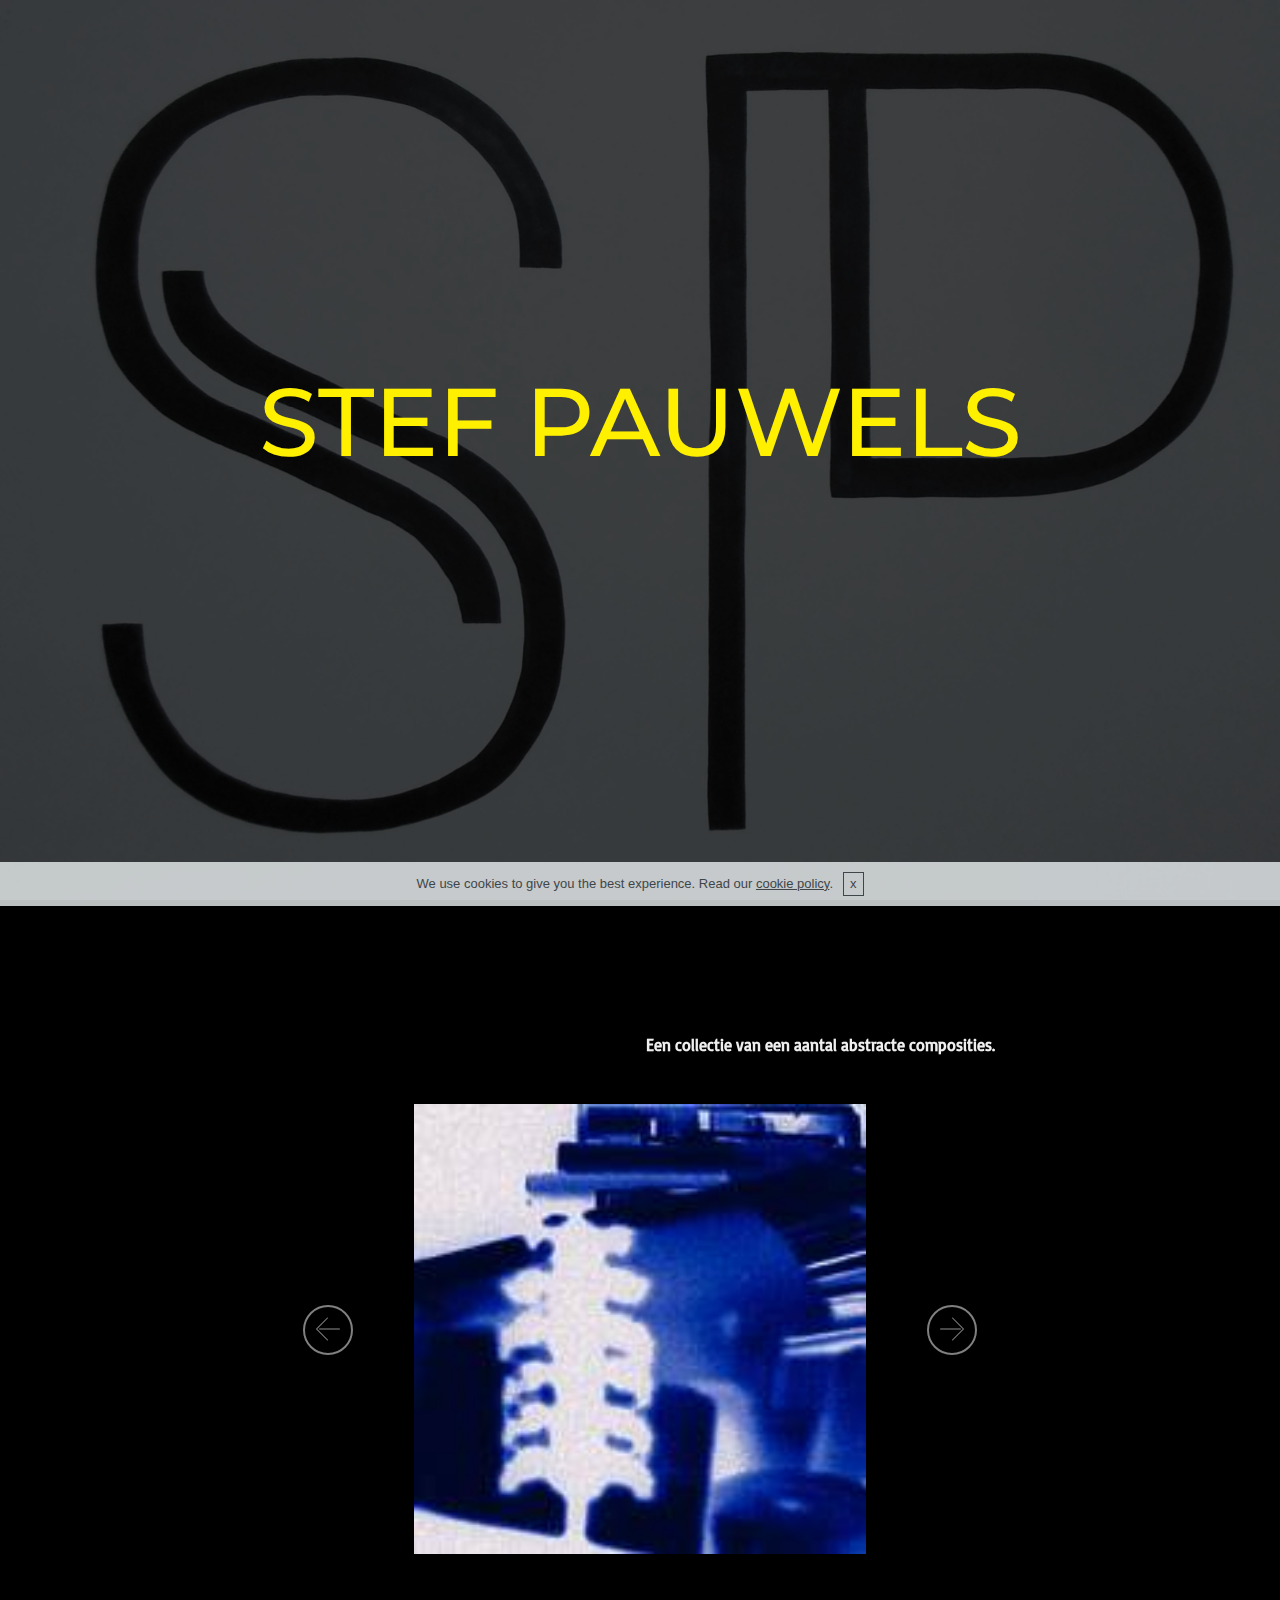
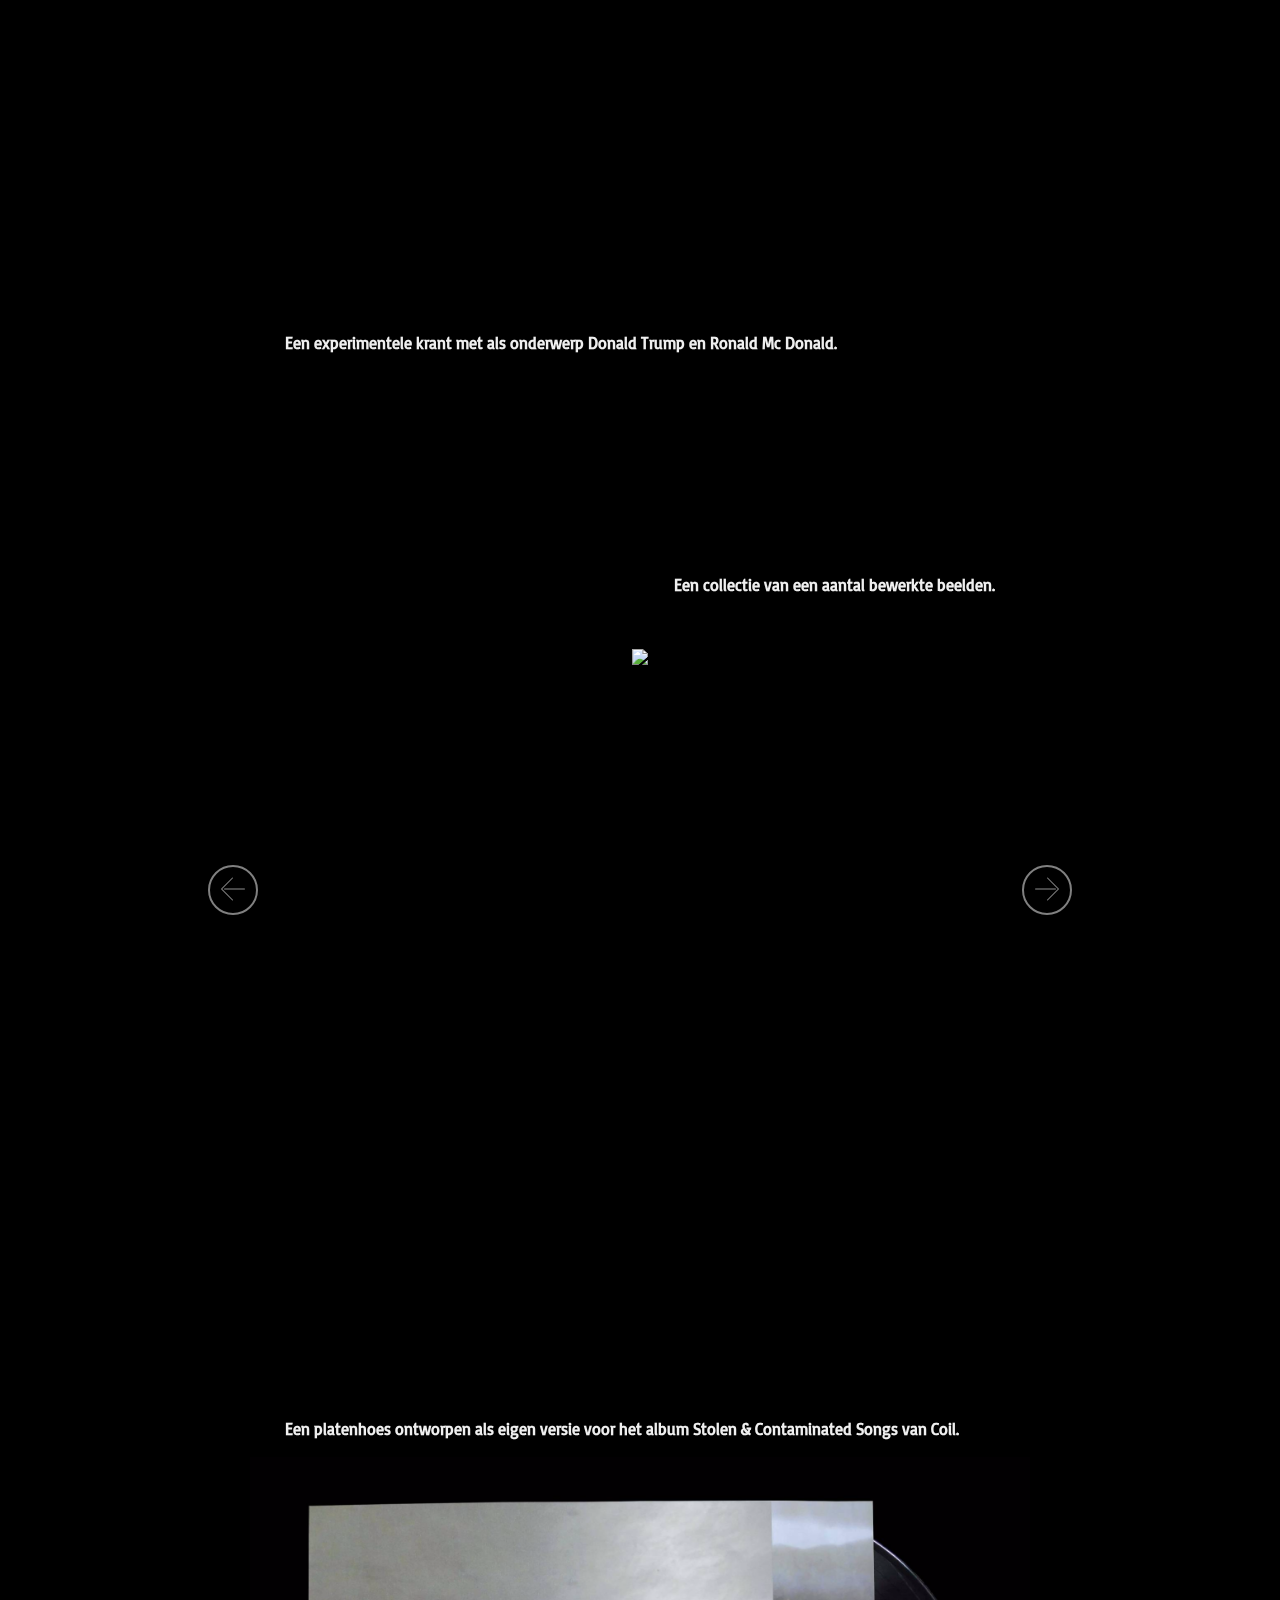
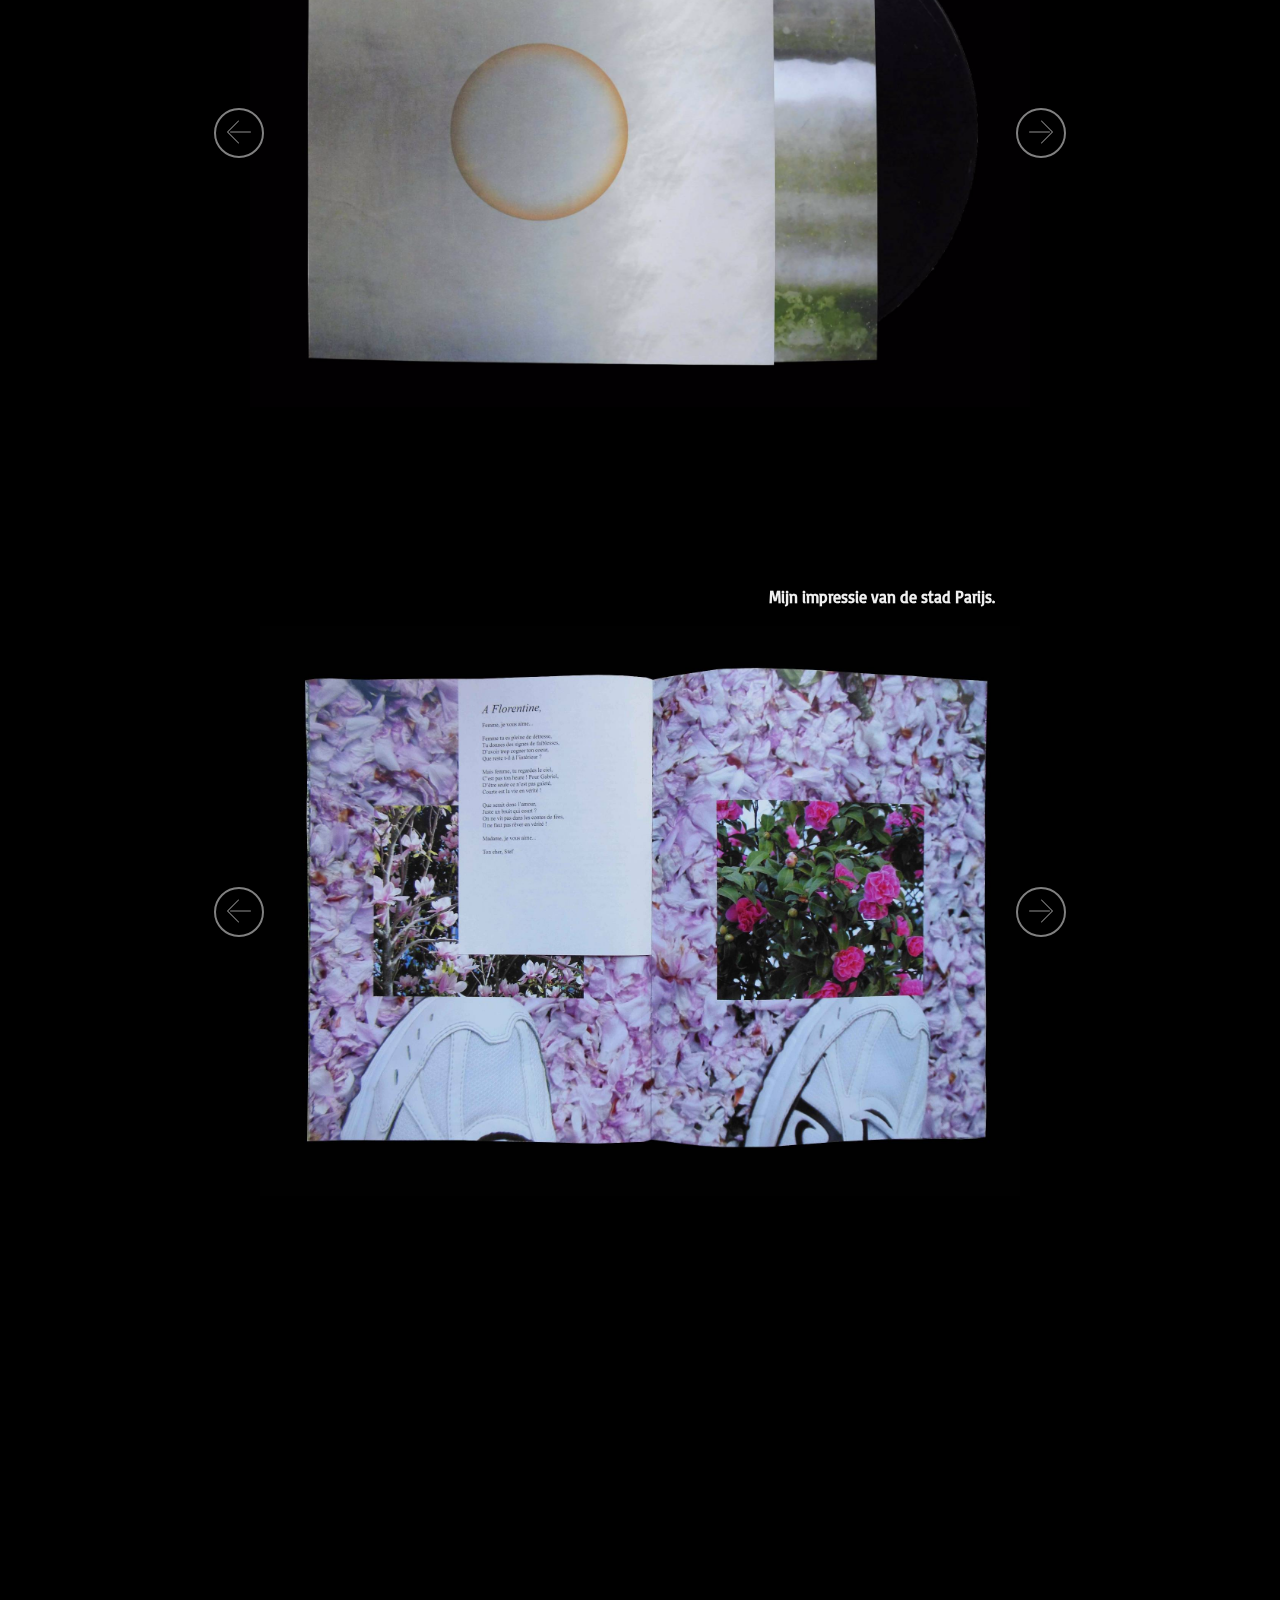
==== commit f7e38f60: "create github pages" ====
--- a/index.html
+++ b/index.html
@@ -14,10 +14,9 @@
   <link rel="stylesheet" href="assets/bootstrap/css/bootstrap.min.css">
   <link rel="stylesheet" href="assets/bootstrap/css/bootstrap-grid.min.css">
   <link rel="stylesheet" href="assets/bootstrap/css/bootstrap-reboot.min.css">
+  <link rel="stylesheet" href="assets/socicon/css/styles.css">
   <link rel="stylesheet" href="assets/animatecss/animate.min.css">
-  <link rel="stylesheet" href="assets/socicon/css/styles.css">
   <link rel="stylesheet" href="assets/theme/css/style.css">
-  <link rel="stylesheet" href="assets/gallery/style.css">
   <link rel="stylesheet" href="assets/mobirise/css/mbr-additional.css" type="text/css">
   
   
@@ -60,7 +59,7 @@
     
 </section>
 
-<section class="engine"><a href="https://mobirise.ws/c">best site maker</a></section><section class="mbr-section content4 cid-qMKCjzdn7g" id="content4-1u">
+<section class="engine"><a href="https://mobirise.ws/g">how to create own website</a></section><section class="mbr-section content4 cid-qMKCjzdn7g" id="content4-1u">
 
     
 
@@ -281,34 +280,6 @@
                 
             </div>
     </figure>
-</section>
-
-<section class="mbr-section content5 cid-qBl3NdYVs5" id="content5-1d">
-
-    
-
-    
-
-    <div class="container">
-        <div class="media-container-row">
-            <div class="title col-12 col-md-8">
-                <h2 class="align-center mbr-bold mbr-white pb-3 mbr-fonts-style display-2"><span style="font-weight: normal;">GRONDWET</span></h2>
-                
-                
-                
-            </div>
-        </div>
-    </div>
-</section>
-
-<section class="mbr-gallery mbr-slider-carousel cid-qBl4dOlU2H" id="gallery3-1e">
-
-    
-
-    <div>
-        <div><!-- Filter --><!-- Gallery --><div class="mbr-gallery-row"><div class="mbr-gallery-layout-default"><div><div><div class="mbr-gallery-item mbr-gallery-item--p0" data-video-url="false" data-tags="Animated"><div href="#lb-gallery3-1e" data-slide-to="0" data-toggle="modal"><img src="assets/images/grondwet-1-800x533.jpg" alt=""><span class="icon-focus"></span></div></div><div class="mbr-gallery-item mbr-gallery-item--p0" data-video-url="false" data-tags="Animated"><div href="#lb-gallery3-1e" data-slide-to="1" data-toggle="modal"><img src="assets/images/grondwet-2-800x533.jpg" alt=""><span class="icon-focus"></span></div></div><div class="mbr-gallery-item mbr-gallery-item--p0" data-video-url="false" data-tags="Animated"><div href="#lb-gallery3-1e" data-slide-to="2" data-toggle="modal"><img src="assets/images/grondwet-3-800x533.jpg" alt=""><span class="icon-focus"></span></div></div><div class="mbr-gallery-item mbr-gallery-item--p0" data-video-url="false" data-tags="Animated"><div href="#lb-gallery3-1e" data-slide-to="3" data-toggle="modal"><img src="assets/images/grondwet-5-800x533.jpg" alt=""><span class="icon-focus"></span></div></div></div></div><div class="clearfix"></div></div></div><!-- Lightbox --><div data-app-prevent-settings="" class="mbr-slider modal fade carousel slide" tabindex="-1" data-keyboard="true" data-interval="false" id="lb-gallery3-1e"><div class="modal-dialog"><div class="modal-content"><div class="modal-body"><div class="carousel-inner"><div class="carousel-item"><img src="assets/images/grondwet-1.jpg" alt=""></div><div class="carousel-item"><img src="assets/images/grondwet-2.jpg" alt=""></div><div class="carousel-item"><img src="assets/images/grondwet-3.jpg" alt=""></div><div class="carousel-item active"><img src="assets/images/grondwet-5.jpg" alt=""></div></div><a class="carousel-control carousel-control-prev" role="button" data-slide="prev" href="#lb-gallery3-1e"><span class="mbri-left mbr-iconfont" aria-hidden="true"></span><span class="sr-only">Previous</span></a><a class="carousel-control carousel-control-next" role="button" data-slide="next" href="#lb-gallery3-1e"><span class="mbri-right mbr-iconfont" aria-hidden="true"></span><span class="sr-only">Next</span></a><a class="close" href="#" role="button" data-dismiss="modal"><span class="sr-only">Close</span></a></div></div></div></div></div>
-    </div>
-
 </section>
 
 <section class="mbr-section form1 cid-qzrixkik16" id="form1-q">
@@ -330,7 +301,7 @@
             <div class="media-container-column col-lg-8" data-form-type="formoid">
                     <div data-form-alert="" hidden="">Thanks for filling out the form!</div>
             
-                    <form class="mbr-form" action="https://mobirise.com/" method="post" data-form-title="Mobirise Form"><input type="hidden" name="email" data-form-email="true" value="aWwBjbJ4LkRMuiHF2oFUoHRQ9JK62We/OLclykAOBaEpqPXrAKjXNSeVhQGQSSUu6bakh0Sa9J1dyfxCVR7Xy7Kn1E4Or3UuHFlLs/StXNObXhJNOUX8uhycZ1+BjFVw" data-form-field="Email">
+                    <form class="mbr-form" action="https://mobirise.com/" method="post" data-form-title="Mobirise Form"><input type="hidden" name="email" data-form-email="true" value="UA2xpR+3uYKcW2Tf7tCyGLb02d4sE46utXOlKapR+73SSswJhyMpsIQ8+aUJJ6tSelnNGSDkZU6MHlX28lIVcY1HTWmwz1+ueKkXCB53ElZ6lDPxMwOIeQ0LPqQIICEd" data-form-field="Email">
                         <div class="row row-sm-offset">
                             <div class="col-md-4 multi-horizontal" data-for="name">
                                 <div class="form-group">
@@ -406,16 +377,12 @@
   <script src="assets/cookies-alert-plugin/cookies-alert-core.js"></script>
   <script src="assets/cookies-alert-plugin/cookies-alert-script.js"></script>
   <script src="assets/parallax/jarallax.min.js"></script>
+  <script src="assets/viewportchecker/jquery.viewportchecker.js"></script>
   <script src="assets/ytplayer/jquery.mb.ytplayer.min.js"></script>
   <script src="assets/vimeoplayer/jquery.mb.vimeo_player.js"></script>
-  <script src="assets/masonry/masonry.pkgd.min.js"></script>
-  <script src="assets/imagesloaded/imagesloaded.pkgd.min.js"></script>
   <script src="assets/bootstrapcarouselswipe/bootstrap-carousel-swipe.js"></script>
-  <script src="assets/viewportchecker/jquery.viewportchecker.js"></script>
   <script src="assets/theme/js/script.js"></script>
   <script src="assets/slidervideo/script.js"></script>
-  <script src="assets/gallery/player.min.js"></script>
-  <script src="assets/gallery/script.js"></script>
   <script src="assets/formoid/formoid.min.js"></script>
   
   
--- a/assets/mobirise/css/mbr-additional.css
+++ b/assets/mobirise/css/mbr-additional.css
@@ -2605,60 +2605,6 @@
     width: 100% !important;
   }
 }
-.cid-qBl3NdYVs5 {
-  padding-top: 90px;
-  padding-bottom: 75px;
-  background-color: #000000;
-}
-.cid-qBl3NdYVs5 SPAN {
-  color: #fff000;
-}
-.cid-qBl3NdYVs5 H2 {
-  text-align: left;
-}
-.cid-qBl4dOlU2H {
-  padding-top: 0px;
-  padding-bottom: 0px;
-  background-color: #000000;
-}
-.cid-qBl4dOlU2H .mbr-slider .carousel-control {
-  background: #1b1b1b;
-}
-.cid-qBl4dOlU2H .mbr-slider .carousel-control-prev {
-  left: 0;
-  margin-left: 2.5rem;
-}
-.cid-qBl4dOlU2H .mbr-slider .carousel-control-next {
-  right: 0;
-  margin-right: 2.5rem;
-}
-.cid-qBl4dOlU2H .mbr-slider .modal-body .close {
-  background: #1b1b1b;
-}
-.cid-qBl4dOlU2H .mbr-gallery-item > div::before {
-  content: '';
-  position: absolute;
-  left: 0;
-  top: 0;
-  width: 100%;
-  height: 100%;
-  background: linear-gradient(to left, #554346, #45505b) !important;
-  opacity: 0;
-  -webkit-transition: 0.2s opacity ease-in-out;
-  transition: 0.2s opacity ease-in-out;
-}
-.cid-qBl4dOlU2H .mbr-gallery-title {
-  font-size: .9em;
-  position: absolute;
-  display: block;
-  width: 100%;
-  bottom: 0;
-  padding: 1rem;
-  color: #fff;
-  background: linear-gradient(to left, rgba(85, 67, 70, 0.85), rgba(69, 80, 91, 0.85)) !important;
-  -webkit-transition: 0.2s background ease-in-out;
-  transition: 0.2s background ease-in-out;
-}
 .cid-qzrixkik16 {
   padding-top: 90px;
   padding-bottom: 90px;
